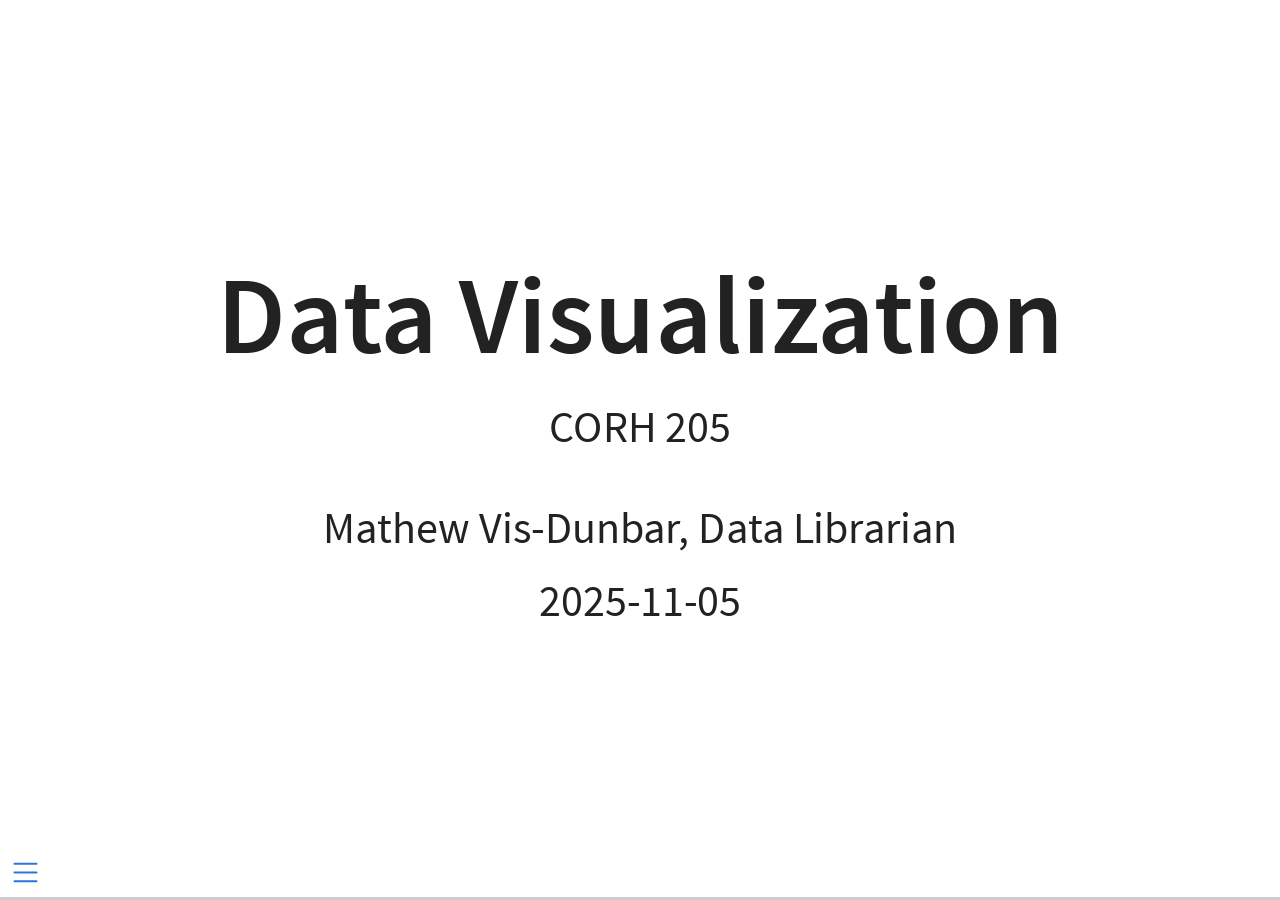
==== corh-205_presentation.html @ 44f5c947 "intial commit" ====
<!DOCTYPE html>
<html lang="en"><head>
<script src="corh-205_presentation_files/libs/clipboard/clipboard.min.js"></script>
<script src="corh-205_presentation_files/libs/quarto-html/tabby.min.js"></script>
<script src="corh-205_presentation_files/libs/quarto-html/popper.min.js"></script>
<script src="corh-205_presentation_files/libs/quarto-html/tippy.umd.min.js"></script>
<link href="corh-205_presentation_files/libs/quarto-html/tippy.css" rel="stylesheet">
<link href="corh-205_presentation_files/libs/quarto-html/light-border.css" rel="stylesheet">
<link href="corh-205_presentation_files/libs/quarto-html/quarto-html.min.css" rel="stylesheet" data-mode="light">
<link href="corh-205_presentation_files/libs/quarto-html/quarto-syntax-highlighting.css" rel="stylesheet" id="quarto-text-highlighting-styles"><meta charset="utf-8">
  <meta name="generator" content="quarto-1.3.353">

  <meta name="author" content="Mathew Vis-Dunbar, Data Librarian">
  <meta name="dcterms.date" content="2025-11-05">
  <title>Data Visualization</title>
  <meta name="apple-mobile-web-app-capable" content="yes">
  <meta name="apple-mobile-web-app-status-bar-style" content="black-translucent">
  <meta name="viewport" content="width=device-width, initial-scale=1.0, maximum-scale=1.0, user-scalable=no, minimal-ui">
  <link rel="stylesheet" href="corh-205_presentation_files/libs/revealjs/dist/reset.css">
  <link rel="stylesheet" href="corh-205_presentation_files/libs/revealjs/dist/reveal.css">
  <style>
    code{white-space: pre-wrap;}
    span.smallcaps{font-variant: small-caps;}
    div.columns{display: flex; gap: min(4vw, 1.5em);}
    div.column{flex: auto; overflow-x: auto;}
    div.hanging-indent{margin-left: 1.5em; text-indent: -1.5em;}
    ul.task-list{list-style: none;}
    ul.task-list li input[type="checkbox"] {
      width: 0.8em;
      margin: 0 0.8em 0.2em -1em; /* quarto-specific, see https://github.com/quarto-dev/quarto-cli/issues/4556 */ 
      vertical-align: middle;
    }
  </style>
  <link rel="stylesheet" href="corh-205_presentation_files/libs/revealjs/dist/theme/quarto.css">
  <link rel="stylesheet" href="styles.css">
  <link href="corh-205_presentation_files/libs/revealjs/plugin/quarto-line-highlight/line-highlight.css" rel="stylesheet">
  <link href="corh-205_presentation_files/libs/revealjs/plugin/reveal-menu/menu.css" rel="stylesheet">
  <link href="corh-205_presentation_files/libs/revealjs/plugin/reveal-menu/quarto-menu.css" rel="stylesheet">
  <link href="corh-205_presentation_files/libs/revealjs/plugin/quarto-support/footer.css" rel="stylesheet">
  <style type="text/css">

  .callout {
    margin-top: 1em;
    margin-bottom: 1em;  
    border-radius: .25rem;
  }

  .callout.callout-style-simple { 
    padding: 0em 0.5em;
    border-left: solid #acacac .3rem;
    border-right: solid 1px silver;
    border-top: solid 1px silver;
    border-bottom: solid 1px silver;
    display: flex;
  }

  .callout.callout-style-default {
    border-left: solid #acacac .3rem;
    border-right: solid 1px silver;
    border-top: solid 1px silver;
    border-bottom: solid 1px silver;
  }

  .callout .callout-body-container {
    flex-grow: 1;
  }

  .callout.callout-style-simple .callout-body {
    font-size: 1rem;
    font-weight: 400;
  }

  .callout.callout-style-default .callout-body {
    font-size: 0.9rem;
    font-weight: 400;
  }

  .callout.callout-titled.callout-style-simple .callout-body {
    margin-top: 0.2em;
  }

  .callout:not(.callout-titled) .callout-body {
      display: flex;
  }

  .callout:not(.no-icon).callout-titled.callout-style-simple .callout-content {
    padding-left: 1.6em;
  }

  .callout.callout-titled .callout-header {
    padding-top: 0.2em;
    margin-bottom: -0.2em;
  }

  .callout.callout-titled .callout-title  p {
    margin-top: 0.5em;
    margin-bottom: 0.5em;
  }
    
  .callout.callout-titled.callout-style-simple .callout-content  p {
    margin-top: 0;
  }

  .callout.callout-titled.callout-style-default .callout-content  p {
    margin-top: 0.7em;
  }

  .callout.callout-style-simple div.callout-title {
    border-bottom: none;
    font-size: .9rem;
    font-weight: 600;
    opacity: 75%;
  }

  .callout.callout-style-default  div.callout-title {
    border-bottom: none;
    font-weight: 600;
    opacity: 85%;
    font-size: 0.9rem;
    padding-left: 0.5em;
    padding-right: 0.5em;
  }

  .callout.callout-style-default div.callout-content {
    padding-left: 0.5em;
    padding-right: 0.5em;
  }

  .callout.callout-style-simple .callout-icon::before {
    height: 1rem;
    width: 1rem;
    display: inline-block;
    content: "";
    background-repeat: no-repeat;
    background-size: 1rem 1rem;
  }

  .callout.callout-style-default .callout-icon::before {
    height: 0.9rem;
    width: 0.9rem;
    display: inline-block;
    content: "";
    background-repeat: no-repeat;
    background-size: 0.9rem 0.9rem;
  }

  .callout-title {
    display: flex
  }
    
  .callout-icon::before {
    margin-top: 1rem;
    padding-right: .5rem;
  }

  .callout.no-icon::before {
    display: none !important;
  }

  .callout.callout-titled .callout-body > .callout-content > :last-child {
    margin-bottom: 0.5rem;
  }

  .callout.callout-titled .callout-icon::before {
    margin-top: .5rem;
    padding-right: .5rem;
  }

  .callout:not(.callout-titled) .callout-icon::before {
    margin-top: 1rem;
    padding-right: .5rem;
  }

  /* Callout Types */

  div.callout-note {
    border-left-color: #4582ec !important;
  }

  div.callout-note .callout-icon::before {
    background-image: url('[data-uri]');
  }

  div.callout-note.callout-style-default .callout-title {
    background-color: #dae6fb
  }

  div.callout-important {
    border-left-color: #d9534f !important;
  }

  div.callout-important .callout-icon::before {
    background-image: url('[data-uri]');
  }

  div.callout-important.callout-style-default .callout-title {
    background-color: #f7dddc
  }

  div.callout-warning {
    border-left-color: #f0ad4e !important;
  }

  div.callout-warning .callout-icon::before {
    background-image: url('[data-uri]');
  }

  div.callout-warning.callout-style-default .callout-title {
    background-color: #fcefdc
  }

  div.callout-tip {
    border-left-color: #02b875 !important;
  }

  div.callout-tip .callout-icon::before {
    background-image: url('[data-uri]');
  }

  div.callout-tip.callout-style-default .callout-title {
    background-color: #ccf1e3
  }

  div.callout-caution {
    border-left-color: #fd7e14 !important;
  }

  div.callout-caution .callout-icon::before {
    background-image: url('[data-uri]');
  }

  div.callout-caution.callout-style-default .callout-title {
    background-color: #ffe5d0
  }

  </style>
  <style type="text/css">
    .reveal div.sourceCode {
      margin: 0;
      overflow: auto;
    }
    .reveal div.hanging-indent {
      margin-left: 1em;
      text-indent: -1em;
    }
    .reveal .slide:not(.center) {
      height: 100%;
    }
    .reveal .slide.scrollable {
      overflow-y: auto;
    }
    .reveal .footnotes {
      height: 100%;
      overflow-y: auto;
    }
    .reveal .slide .absolute {
      position: absolute;
      display: block;
    }
    .reveal .footnotes ol {
      counter-reset: ol;
      list-style-type: none; 
      margin-left: 0;
    }
    .reveal .footnotes ol li:before {
      counter-increment: ol;
      content: counter(ol) ". "; 
    }
    .reveal .footnotes ol li > p:first-child {
      display: inline-block;
    }
    .reveal .slide ul,
    .reveal .slide ol {
      margin-bottom: 0.5em;
    }
    .reveal .slide ul li,
    .reveal .slide ol li {
      margin-top: 0.4em;
      margin-bottom: 0.2em;
    }
    .reveal .slide ul[role="tablist"] li {
      margin-bottom: 0;
    }
    .reveal .slide ul li > *:first-child,
    .reveal .slide ol li > *:first-child {
      margin-block-start: 0;
    }
    .reveal .slide ul li > *:last-child,
    .reveal .slide ol li > *:last-child {
      margin-block-end: 0;
    }
    .reveal .slide .columns:nth-child(3) {
      margin-block-start: 0.8em;
    }
    .reveal blockquote {
      box-shadow: none;
    }
    .reveal .tippy-content>* {
      margin-top: 0.2em;
      margin-bottom: 0.7em;
    }
    .reveal .tippy-content>*:last-child {
      margin-bottom: 0.2em;
    }
    .reveal .slide > img.stretch.quarto-figure-center,
    .reveal .slide > img.r-stretch.quarto-figure-center {
      display: block;
      margin-left: auto;
      margin-right: auto; 
    }
    .reveal .slide > img.stretch.quarto-figure-left,
    .reveal .slide > img.r-stretch.quarto-figure-left  {
      display: block;
      margin-left: 0;
      margin-right: auto; 
    }
    .reveal .slide > img.stretch.quarto-figure-right,
    .reveal .slide > img.r-stretch.quarto-figure-right  {
      display: block;
      margin-left: auto;
      margin-right: 0; 
    }
  </style>
  <script src="corh-205_presentation_files/libs/htmlwidgets-1.6.4/htmlwidgets.js"></script>
  <script src="corh-205_presentation_files/libs/jquery-3.6.0/jquery-3.6.0.min.js"></script>
  <link href="corh-205_presentation_files/libs/leaflet-1.3.1/leaflet.css" rel="stylesheet">
  <script src="corh-205_presentation_files/libs/leaflet-1.3.1/leaflet.js"></script>
  <link href="corh-205_presentation_files/libs/leafletfix-1.0.0/leafletfix.css" rel="stylesheet">
  <script src="corh-205_presentation_files/libs/proj4-2.6.2/proj4.min.js"></script>
  <script src="corh-205_presentation_files/libs/Proj4Leaflet-1.0.1/proj4leaflet.js"></script>
  <link href="corh-205_presentation_files/libs/rstudio_leaflet-1.3.1/rstudio_leaflet.css" rel="stylesheet">
  <script src="corh-205_presentation_files/libs/leaflet-binding-2.2.1/leaflet.js"></script>
  <script src="corh-205_presentation_files/libs/leaflet-providers-2.0.0/leaflet-providers_2.0.0.js"></script>
  <script src="corh-205_presentation_files/libs/leaflet-providers-plugin-2.2.1/leaflet-providers-plugin.js"></script>
  <link href="corh-205_presentation_files/libs/HomeButton-0.0.1/home-button.css" rel="stylesheet">
  <script src="corh-205_presentation_files/libs/HomeButton-0.0.1/home-button.js"></script>
  <script src="corh-205_presentation_files/libs/HomeButton-0.0.1/easy-button-src.min.js"></script>
  <script src="corh-205_presentation_files/libs/clipboard-0.0.1/setClipboardText.js"></script>
  <link href="corh-205_presentation_files/libs/mapviewCSS-0.0.1/mapview-popup.css" rel="stylesheet">
  <link href="corh-205_presentation_files/libs/mapviewCSS-0.0.1/mapview.css" rel="stylesheet">
</head>
<body class="quarto-light">
  <div class="reveal">
    <div class="slides">

<section id="title-slide" class="quarto-title-block center">
  <h1 class="title">Data Visualization</h1>
  <p class="subtitle">CORH 205</p>

<div class="quarto-title-authors">
<div class="quarto-title-author">
<div class="quarto-title-author-name">
Mathew Vis-Dunbar, Data Librarian 
</div>
</div>
</div>

  <p class="date">2025-11-05</p>
</section>
<section id="themes" class="slide level2">
<h2>Themes</h2>
<p>In no particular order…</p>
<ul>
<li>A language of data</li>
<li>A language of graphics</li>
<li>Good graphic design principles</li>
<li>The context of graphics</li>
</ul>
</section>
<section id="data-literacy-competencies" class="slide level2">
<h2><a href="https://www.statcan.gc.ca/en/wtc/data-literacy/compentencies">Data Literacy Competencies</a></h2>
<blockquote>
<p>The knowledge and skills you need to effectively work with data.</p>
</blockquote>
<p><cite>Statistics Canada. (2020-09-23). https://www.statcan.gc.ca/en/wtc/data-literacy/compentencies</cite></p>
</section>
<section id="what-makes-data-visualization-fun" class="title-slide slide level1 center">
<h1>What Makes Data Visualization Fun?</h1>

</section>

<section>
<section id="defining-data" class="title-slide slide level1 center">
<h1>Defining Data</h1>

</section>
<section id="what-is-are-research-data" class="slide level2">
<h2>What is (are) Research Data?</h2>
<blockquote>
<p>[R]esearch data represent any material derived from a source of potential information, both measurable and abstract, <strong>gathered for analysis</strong> or as part of developing findings or insights on a subject.</p>
</blockquote>
<p><cite>Unpublished RDM manuscript.</cite></p>
</section>
<section id="what-are-possible-sources-of-data" class="slide level2">
<h2>What are Possible Sources of Data?</h2>
<p>people, films, photographs, recordings, artifacts, specimens, music score sheets, art, an existing data set…</p>
</section></section>
<section>
<section id="classifying-data" class="title-slide slide level1 center">
<h1>Classifying Data</h1>

</section>
<section id="scales-math" class="slide level2">
<h2>Scales (Math)</h2>
<ul>
<li>Nominal (No Order)</li>
<li>Ordinal (Rank Odering)</li>
<li>Interval (Arbitrary Zero, Quantifiable Difference)</li>
<li>Ratio (Proportional)</li>
</ul>
<p><cite>Stevens, S. (1946). On the theory of scales of Measurement. Science. 103 (2684)</cite></p>
</section>
<section id="collection-method" class="slide level2">
<h2>Collection Method</h2>
<ul>
<li>Counted (Discrete, Observerd)</li>
<li>Measured (Continuous)</li>
<li>Set (Parameter, Categorical)</li>
<li>Reported (Survey, Nominal, Ordinal, Free Text)</li>
</ul>
<!-- ## Computational Representations -->
<!-- * Numeric (integers, rationals) -->
<!-- * Character (strings) -->
<!-- * Boolean (true, false)... -->
<!-- ## Attributes -->
<!-- * Dates -->
<!-- * Currencies -->
<!-- * Coordinates -->
<!-- * ... -->
</section></section>
<section>
<section id="visualizing-data" class="title-slide slide level1 center">
<h1>Visualizing Data</h1>

</section>
<section id="what-is-data-visualization" class="slide level2">
<h2>What is Data Visualization?</h2>
<div>
<ul>
<li class="fragment">The <strong>abstraction</strong> of data, using shapes, colour, and position. Also called easthetic attributes.</li>
<li class="fragment">These are displayed on a medium, and that medium in turn has context. This context is both audience and place specific.</li>
</ul>
</div>
</section></section>
<section>
<section id="mapping-shape-colour" class="title-slide slide level1 center">
<h1>Mapping Shape &amp; Colour</h1>

</section>
<section class="slide level2">


<img data-src="corh-205_presentation_files/figure-revealjs/unnamed-chunk-1-1.png" width="960" class="r-stretch"></section>
<section class="slide level2">


<img data-src="corh-205_presentation_files/figure-revealjs/unnamed-chunk-2-1.png" width="480" class="r-stretch"></section>
<section class="slide level2">


<img data-src="https://static01.nyt.com/images/2020/11/20/learning/2020electoralvotesmapLN/2020electoralvotesmapLN-superJumbo.png?quality=75&amp;auto=webp" class="r-stretch"><p><cite>Source: https://static01.nyt.com/images/2020/11/20/learning/2020electoralvotesmapLN/2020electoralvotesmapLN-superJumbo.png?quality=75&amp;auto=webp]</cite></p>
</section></section>
<section>
<section id="a-note-on-colour-scale" class="title-slide slide level1 center">
<h1>A Note on Colour &amp; Scale</h1>

</section>
<section class="slide level2">

<ul>
<li><strong>Nominal or Categorical, ie No Order</strong></li>
</ul>

<img data-src="corh-205_presentation_files/figure-revealjs/unnamed-chunk-4-1.png" width="960" class="r-stretch"></section>
<section class="slide level2">

<ul>
<li>Nominal or Categorical, ie No Order</li>
<li><strong>Ordinal – Discrete or Integer, ie Rank Odering</strong></li>
</ul>

<img data-src="corh-205_presentation_files/figure-revealjs/unnamed-chunk-5-1.png" width="960" class="r-stretch"></section>
<section class="slide level2">

<ul>
<li>Nominal aka Categorical, ie No Order</li>
<li>Ordinal – Discrete aka Integer, ie Rank Odering</li>
<li><strong>Interval – Discrete or Continuous, ie Arbitrary Zero &amp; Quantifiable Difference</strong></li>
</ul>

<img data-src="corh-205_presentation_files/figure-revealjs/unnamed-chunk-6-1.png" width="960" class="r-stretch"></section>
<section class="slide level2">

<ul>
<li>Nominal aka Categorical, ie No Order</li>
<li>Ordinal – Discrete aka Integer, ie Rank Odering</li>
<li>Interval – Discrete or Continuous, ie Arbitrary Zero &amp; Quantifiable Difference</li>
<li><strong>Ratio – Continuous, ie Proportional</strong></li>
</ul>

<img data-src="corh-205_presentation_files/figure-revealjs/unnamed-chunk-7-1.png" width="960" class="r-stretch"></section></section>
<section>
<section id="where-colour-can-have-a-significant-impact" class="title-slide slide level1 center">
<h1>Where Colour Can Have a Significant Impact</h1>

</section>
<section class="slide level2">

<ul>
<li><strong>Medium of Display</strong> - Journal, Poster, Digital Display, Black &amp; White vs Colour…</li>
</ul>
<div>
<ul>
<li class="fragment"><strong>Viewer Limitations</strong> - Colour Blindness</li>
<li class="fragment"><strong>Cultural Interpretation or Norms</strong> - Colour has meaning</li>
<li class="fragment"><strong>Interpretting the Data</strong> - Accurate mapping</li>
</ul>
</div>
</section>
<section class="slide level2">

<blockquote>
<p>We show statistically significant results demonstrating that our 2D visualizations are more accurate and efficient than 3D representations, <strong>and that a perceptually appropriate color map leads to fewer diagnostic mistakes than a rainbow color map.</strong></p>
</blockquote>
<p><cite>Borkin, M., Gajos, K., Peters, A., Mitsouras, D., Melchionna, S., Rybicki, F., … &amp; Pfister, H. (2011). Evaluation of artery visualizations for heart disease diagnosis. IEEE transactions on visualization and computer graphics, 17(12), 2479-2488.</cite></p>
</section>
<section class="slide level2">

<div class="cell">
<div class="cell-output-display">
<p><img data-src="corh-205_presentation_files/figure-revealjs/unnamed-chunk-8-1.png" width="960"></p>
</div>
<div class="cell-output cell-output-stdout">
<pre><code>1 2 3 4 5 6 7 8 9 10 11 12 13 14 15 16 17 18 19 20 21 22 23 24 25 26 27 28 29 30 31 32 33 34 35 36 37 38 39 40 41 42 43 44 45 46 47 48 49 50 51 52 53 54 55 56 57 58 59 60 61 62 63 64 65 66 67 68 69 70 71 72 73 74 75 76 77 78 79 80 81 82 83 84 85 86 87 88 89 90 91 92 93 94 95 96 97 98 99 100</code></pre>
</div>
<div class="cell-output-display">
<p><img data-src="corh-205_presentation_files/figure-revealjs/unnamed-chunk-8-2.png" width="960"></p>
</div>
</div>
</section>
<section class="slide level2">

<div class="columns">
<div class="column mona-lisa" style="width:40%;">
<div class="cell">
<div class="cell-output cell-output-stdout">
<pre><code>60 38 31 26 19 32 25 35 58 28 61 58 56 35 51 19 51 24 19 22 59 33 60 58 48 30 55 54 43 57 52 51 45 40 17 58 14 60 32 20 15 19 26 26 53 53 10 14 21 51 42 12 31 41 28 11 38 38 28 24 63 53 41 28 35 18 14 14 56 36 22 17 47 12 30 22 56 58 26 18 39 52 19 60 19 53 11 17 62 32 57 18 14 56 21 62 46 11 25 16 32 30 46 36 16 58 61 17 23 60 20 23 47 27 41 25 24 13 25 23 48 40 36 12 51 13 15 12 42 54 46 25 22 39 10 53 24 22 23 13 46 48 30 64 43 62 43 21 15 32 33 54 31 39 36 44 18 47 55 38 22 22 17 55 41 45 52 21 44 10 24 45 31 63 17 32 31 19 27 12 18 44 28 34 64 60 57 17 14 37 41 16 19 56 12 11 40 38 21 10 48 29 18 40 32 10 14 33 12 57 27 43 54 21 62 28 33 20 46 10 11 58 37 29 22 55 14 39 50 54 45 57 58 40 26 28 60 31 20 20 54 53 58 20 23 15 49 50 25 10 63 58 56 48 38 57 29 53 24 29 52 57 38 55 50 24 22 57 28 33</code></pre>
</div>
</div>
</div><div class="column" style="width:60%;">
<p>
<a href="https://commons.wikimedia.org/wiki/File:Mona_Lisa,_by_Leonardo_da_Vinci,_from_C2RMF_retouched.jpg#/media/File:Mona_Lisa,_by_Leonardo_da_Vinci,_from_C2RMF_retouched.jpg"><img src="https://upload.wikimedia.org/wikipedia/commons/e/ec/Mona_Lisa%2C_by_Leonardo_da_Vinci%2C_from_C2RMF_retouched.jpg" alt="See adjacent text." height="720" width="483"></a><br>By <a href="https://en.wikipedia.org/wiki/en:Leonardo_da_Vinci" class="extiw" title="w:en:Leonardo da Vinci"><span title="Italian Renaissance polymath (1452−1519)">Leonardo da Vinci</span></a> - Cropped and relevelled from <a href="//commons.wikimedia.org/wiki/File:Mona_Lisa,_by_Leonardo_da_Vinci,_from_C2RMF.jpg" title="File:Mona Lisa, by Leonardo da Vinci, from C2RMF.jpg">File:Mona Lisa, by Leonardo da Vinci, from C2RMF.jpg</a>. Originally C2RMF: <a rel="nofollow" class="external text" href="http://web.archive.org/web/20120524155855/http://www.technologies.c2rmf.fr/imaging/showcase">Galerie de tableaux en très haute définition</a>: <a rel="nofollow" class="external text" href="http://www.technologies.c2rmf.fr/iipimage/showcase/zoom/cop29">image page</a>, Public Domain, <a href="https://commons.wikimedia.org/w/index.php?curid=15442524">Link</a>
</p>
</div>
</div>
</section>
<section class="slide level2">


<img data-src="images/mona-lisa.png" class="r-stretch"></section></section>
<section>
<section id="why-do-we-visualize-data" class="title-slide slide level1 center">
<h1>Why do we Visualize Data?</h1>

</section>
<section class="slide level2">

<blockquote>
<p>Data visualization is the graphical display of abstract information for two purposes: sense-making (also called data analysis) and communication.</p>
</blockquote>
<p><cite>Stephen Few. <a href="https://www.interaction-design.org/literature/book/the-encyclopedia-of-human-computer-interaction-2nd-ed">Data Visualization for Human Perception</a></cite></p>
</section>
<section id="sense-making" class="slide level2">
<h2>Sense Making</h2>
<blockquote>
<p>The greatest value of a picture is when it forces us to notice what we never expected to see.</p>
</blockquote>
<p><cite>John W. Tukey (1977). “Exploratory Data Analysis”</cite></p>
</section>
<section class="slide level2">

<div class="cell">
<div class="cell-output-display">

<div class="leaflet html-widget html-fill-item" id="htmlwidget-00c10a44adf13a180dbd" style="width:960px;height:480px;"></div>
<script type="application/json" data-for="htmlwidget-00c10a44adf13a180dbd">{"x":{"options":{"minZoom":1,"maxZoom":52,"crs":{"crsClass":"L.CRS.EPSG3857","code":null,"proj4def":null,"projectedBounds":null,"options":{}},"preferCanvas":false,"bounceAtZoomLimits":false,"maxBounds":[[[-90,-370]],[[90,370]]]},"calls":[{"method":"addProviderTiles","args":["CartoDB.Positron","CartoDB.Positron","CartoDB.Positron",{"errorTileUrl":"","noWrap":false,"detectRetina":false,"pane":"tilePane"}]},{"method":"addProviderTiles","args":["CartoDB.DarkMatter","CartoDB.DarkMatter","CartoDB.DarkMatter",{"errorTileUrl":"","noWrap":false,"detectRetina":false,"pane":"tilePane"}]},{"method":"addProviderTiles","args":["OpenStreetMap","OpenStreetMap","OpenStreetMap",{"errorTileUrl":"","noWrap":false,"detectRetina":false,"pane":"tilePane"}]},{"method":"addProviderTiles","args":["Esri.WorldImagery","Esri.WorldImagery","Esri.WorldImagery",{"errorTileUrl":"","noWrap":false,"detectRetina":false,"pane":"tilePane"}]},{"method":"addProviderTiles","args":["OpenTopoMap","OpenTopoMap","OpenTopoMap",{"errorTileUrl":"","noWrap":false,"detectRetina":false,"pane":"tilePane"}]},{"method":"createMapPane","args":["point",440]},{"method":"addCircleMarkers","args":[[51.5134177058694,51.51336139328635,51.51331704242588,51.51326212311265,51.51320397016966,51.5131835455003,51.51335918022168,51.51332802895523,51.51332295131204,51.51342666634953,51.51338118268799,51.51346233590039,51.51321592197101,51.51316944204509,51.5131164683637,51.51323960507671,51.51316441449612,51.51317817756868,51.51311119141346,51.51305543099523,51.51344132616313,51.51359241425712,51.51340233176155,51.51337956630955,51.51341077496413,51.51364144615244,51.51369342040291,51.51374486899874,51.51367609357731,51.51358964367246,51.5136630697282,51.51350230617806,51.51358256166423,51.51354130959994,51.51329753720197,51.51329051901715,51.51301332688319,51.51296475313667,51.51289324444099,51.51296415205862,51.51302483316614,51.51302666924319,51.51283095558595,51.51288455445098,51.51252645501827,51.51246522570059,51.51242819517628,51.51241464368461,51.51250955300516,51.5123779629706,51.5124468777166,51.51249108380122,51.51237351721893,51.51233945927077,51.51236413696301,51.51231865268544,51.51254041267247,51.51264859362045,51.5126924037367,51.51295654272138,51.51276467207116,51.51278012872767,51.5127261756299,51.51268121470171,51.5129138875437,51.5130464107575,51.51307361337901,51.5130871587634,51.51312172351543,51.51318703152475,51.51321445851985,51.51324936047905,51.51327122327432,51.51329999878024,51.5131594952538,51.51301590029797,51.51292125669536,51.51289012082109,51.5128594907412,51.51283043416717,51.51278170683332,51.51272898883992,51.51286848344768,51.51272269588547,51.5126544110501,51.51271291730001,51.51261512658344,51.51249092088333,51.51244899457357,51.51246466665654,51.51241313604448,51.51235802176475,51.51227147830852,51.51235509717123,51.51199096396297,51.51208253249081,51.51203083697942,51.51196970849501,51.51188159608176,51.51204982230558,51.51225013845649,51.51216174162487,51.51221224279709,51.51257279346741,51.51257530652469,51.51267177731923,51.51272652095681,51.51279374563397,51.51284593534802,51.5128794651331,51.51293878099177,51.51276525574636,51.51284394279875,51.5125320027153,51.51219764768032,51.512214727212,51.51315355110611,51.51305599729545,51.51316542106748,51.51309781689232,51.5132380734678,51.5132931068438,51.51337922012062,51.51343059122247,51.51347464274946,51.51342158588429,51.51352809096043,51.51348137425772,51.51359396096378,51.51322690021808,51.51317978566973,51.51313202782922,51.51304779556035,51.51300597636714,51.5128824985023,51.51326975859302,51.51345851375332,51.51343129448746,51.51340204605787,51.51259297849211,51.51258461233835,51.51255452374098,51.51252077280402,51.51313719168814,51.51322809894673,51.51315238039488,51.51325758571993,51.51354410816428,51.51362610814957,51.51363710808862,51.51352405012843,51.51381949669369,51.5137237714445,51.51370371942883,51.51383085441583,51.51391540796019,51.51359664828941,51.51403207048212,51.51389120084513,51.5137575548997,51.51406476625691,51.51414612689785,51.5142009178652,51.51422996870133,51.51431863684679,51.51437705994487,51.5143572259474,51.51438201617922,51.51440168486069,51.51452154873007,51.5144974200422,51.51447241981977,51.51450423342632,51.51454580186282,51.51456121260685,51.51459385271702,51.51458112370206,51.51460554193526,51.51583448570543,51.51519477029088,51.51514890360394,51.51481826976542,51.51484347758569,51.51491368431452,51.51449551956075,51.51474324680265,51.51446702784636,51.51445305104512,51.514844669782,51.51438880637658,51.51439923604908,51.51433504808957,51.51422418730872,51.51422004306117,51.51414515463042,51.51410811348244,51.51435898528112,51.51432582129102,51.51454392870951,51.51456940331536,51.51458605195435,51.51461199546114,51.5145748865566,51.51450688568624,51.51427386751892,51.51429252285248,51.51405843495336,51.51414789811801,51.5139612829767,51.5140266753025,51.51407561861436,51.51409554351542,51.51413418993581,51.51403322915404,51.51399638820035,51.51395994805269,51.51394470340833,51.5138209365821,51.51399865776739,51.51379492752903,51.5137664444586,51.51372552494767,51.51369155886807,51.51367243631845,51.51360249795118,51.5134817429138,51.5134582068336,51.51342918791645,51.51340424747063,51.51335931502465,51.51337803487232,51.51385450487397,51.51387456408312,51.51356491639259,51.51361619997423,51.51374223665592,51.51391820769635,51.51377239075125,51.51350218921419,51.51371213768883,51.51364380185846,51.5137110657696,51.51406123157848,51.51474798628448,51.51479425799799,51.51452607455803,51.51470586991036,51.51231091080843,51.51199845336507,51.5118557126788],[-0.1379300625168675,-0.1378830385564951,-0.137852868841468,-0.1378119124532513,-0.1377667847658024,-0.1375368999211113,-0.1382004367363033,-0.1380449596875477,-0.1382761085223687,-0.1382234449424304,-0.1383369952583609,-0.1385626711807404,-0.1384255540766427,-0.138378403710682,-0.138337109794586,-0.1386454118816114,-0.1386978650948912,-0.1379242394372897,-0.1378648700244441,-0.1378114420625169,-0.1387618819507356,-0.1387987999719646,-0.1390446441469185,-0.1389697277571854,-0.1388633822080818,-0.1387524544925654,-0.1388081172063979,-0.1388559850834314,-0.1388868238912622,-0.139239317363135,-0.1393212319203962,-0.1393159545315475,-0.1396159163038302,-0.1397192695173161,-0.1400737700249268,-0.1390939767422617,-0.1396971515098832,-0.1393270422004054,-0.139317346560676,-0.1391867778857252,-0.1390358995417908,-0.1392090708429564,-0.1384269682272625,-0.1386240483299679,-0.1380956972389922,-0.1380345250407016,-0.1379835169175117,-0.1380648201825997,-0.1381937311082006,-0.1378176390924397,-0.1376558351728508,-0.1375842100995302,-0.1376502667892357,-0.1374496439113764,-0.1373759188542878,-0.1373271415694645,-0.136979853591122,-0.1371804296206874,-0.137052215213775,-0.1376952424881958,-0.1375329269133248,-0.1374189864075868,-0.137367644105141,-0.1373248589430142,-0.1375306792970592,-0.137561667879897,-0.1374659216031651,-0.137386027650991,-0.1373058639100657,-0.1370888802904171,-0.1369964661597054,-0.1368589255626439,-0.1367775900803925,-0.1367051717966664,-0.1364935000059236,-0.1363295678202167,-0.1364235128840861,-0.1365233125816593,-0.1365994232232855,-0.1366988624082406,-0.1368185674009547,-0.1369726794902424,-0.1363584807346121,-0.1366298664212257,-0.1365843796982057,-0.1364225213354902,-0.1363450594792433,-0.1364373821695857,-0.1363772144449927,-0.1361968442057595,-0.136141523443039,-0.1361016503627389,-0.1360301562640467,-0.1363097302027031,-0.1359403773175685,-0.1358577923811666,-0.1358000298988295,-0.1357167199888674,-0.135119158161977,-0.1351443718788895,-0.1353938378304993,-0.1354091548310276,-0.1354720661805704,-0.1357654329830141,-0.1358712557594635,-0.1359756256749407,-0.1360328609645931,-0.1361151163341758,-0.1361802078334623,-0.1360829663008356,-0.1361394097554944,-0.135328671328415,-0.135122053394763,-0.1346446658371178,-0.1345215025635461,-0.1349668508927398,-0.1350980921258463,-0.134393534010057,-0.1345052060696885,-0.1344367593055771,-0.1345935611371414,-0.1346404348307655,-0.1347086435696062,-0.1347561521923326,-0.1352443429482881,-0.1348972561451841,-0.1351578867007031,-0.1353441228276141,-0.1350633396096021,-0.1358009090257011,-0.1357615688499387,-0.1357401541373656,-0.1356448970248362,-0.1356016706093561,-0.1355013384804648,-0.1358320797672759,-0.1360487701934997,-0.1361395876130569,-0.1362277874943797,-0.1349992802577914,-0.1347929033516776,-0.1348960927998079,-0.1349999167354484,-0.1334828276844041,-0.1332651794217329,-0.1332961176039245,-0.1329334785408906,-0.1339980195919069,-0.13404186860326,-0.1341560839368282,-0.1340912261974498,-0.1342722655600634,-0.1342202381790371,-0.1347040359560879,-0.1347822907297995,-0.1350104391046559,-0.1349231650923862,-0.1348846558900142,-0.1342123338069058,-0.1341352089676455,-0.1343641423114776,-0.1344467197692408,-0.1344793657888499,-0.1346577718850263,-0.1343672434082303,-0.1341786343773836,-0.1341597614872199,-0.1340687020443529,-0.1340851246162831,-0.1338214130716161,-0.1339222740776068,-0.1338497598929466,-0.1337252563796545,-0.1337453198710616,-0.1336757171242599,-0.133563464723882,-0.1334665130086931,-0.1333928698326241,-0.134474118492023,-0.1352589842057083,-0.1353952981463419,-0.136022211489905,-0.1368040756742028,-0.1365833190964565,-0.1356529324073119,-0.1355779138549826,-0.1348596094130008,-0.1346895432466512,-0.1348182310863683,-0.1357035148443865,-0.1355613102930359,-0.1356486486723231,-0.1354151447987463,-0.1355763163457007,-0.1353566362452802,-0.1354753721497454,-0.1362260721129233,-0.1363280906791828,-0.1362221062431059,-0.1361174080876333,-0.1360302846070073,-0.1362664713371876,-0.1364213217387104,-0.1369345238294008,-0.1369307705490586,-0.1367991755937497,-0.1367795629782194,-0.1366958703415355,-0.136712157619842,-0.1361231984028453,-0.1359582764208191,-0.1358826201189408,-0.1357876744029644,-0.1358493671168597,-0.1360081807288939,-0.1360987323397042,-0.1361695660437224,-0.1354850223740419,-0.1353739997313597,-0.1355817891455525,-0.1356789844935746,-0.1358144362672713,-0.1359045587860785,-0.135992109203424,-0.13621682526215,-0.1365787056321339,-0.1366750425075043,-0.1367643066675287,-0.1368769316640004,-0.1369529075358824,-0.137230452303064,-0.1366505054643772,-0.1365026231831648,-0.1373665498589228,-0.1374218459053151,-0.137472214522456,-0.1383000744397093,-0.1373626233231037,-0.1379950779532986,-0.1381392170606258,-0.1382393025394983,-0.1382717751095724,-0.1380827564069518,-0.1379116415416031,-0.137707067954352,-0.1371076990513811,-0.1370645148874273,-0.1384735006097491,-0.138123117837499,-0.1377621067807641],[4.714285714285714,3.857142857142857,3,3,5.571428571428571,3.857142857142857,3.857142857142857,3.857142857142857,4.714285714285714,3.857142857142857,3.857142857142857,3,4.714285714285714,3,5.571428571428571,3,3,3,5.571428571428571,4.714285714285714,3.857142857142857,3,3.857142857142857,3.857142857142857,3.857142857142857,3,3,4.714285714285714,3,3,3,3,3.857142857142857,3.857142857142857,3,3,3,3,3.857142857142857,9,3.857142857142857,3,3,3,3,3,5.571428571428571,3,3,3,3,5.571428571428571,3,3,3,3,3,3.857142857142857,3,3,3,3.857142857142857,3,3,3.857142857142857,3.857142857142857,3,3.857142857142857,4.714285714285714,3,5.571428571428571,15,4.714285714285714,5.571428571428571,6.428571428571429,3.857142857142857,3,3.857142857142857,3,3,3,3,3,3,3,3,3,3,3,3,3,3.857142857142857,3,3,5.571428571428571,3.857142857142857,3,5.571428571428571,5.571428571428571,3,5.571428571428571,3,3,3.857142857142857,3,3.857142857142857,4.714285714285714,3,5.571428571428571,3,3,8.142857142857142,4.714285714285714,9,3,3,6.428571428571429,9,3.857142857142857,3,3,3.857142857142857,3,3.857142857142857,3.857142857142857,4.714285714285714,3,3.857142857142857,3.857142857142857,4.714285714285714,3,3.857142857142857,3,3,3,3,4.714285714285714,4.714285714285714,4.714285714285714,4.714285714285714,3,3.857142857142857,3,3,3,3.857142857142857,3,3,3,3.857142857142857,3.857142857142857,3,3,3,3,3,3,3,6.428571428571429,3,3,3.857142857142857,3.857142857142857,3,3,3,3,3.857142857142857,3.857142857142857,6.428571428571429,3,3,3,3,5.571428571428571,3,3.857142857142857,3,3,3,3,3,4.714285714285714,3,3,3.857142857142857,3,3,3,3,3,3.857142857142857,3,3,3.857142857142857,4.714285714285714,3.857142857142857,3,3,3,3,3,3.857142857142857,4.714285714285714,4.714285714285714,3,3,4.714285714285714,3,3,3,3,3.857142857142857,3.857142857142857,5.571428571428571,6.428571428571429,3.857142857142857,6.428571428571429,6.428571428571429,4.714285714285714,4.714285714285714,3,6.428571428571429,5.571428571428571,5.571428571428571,3,5.571428571428571,3,4.714285714285714,3.857142857142857,3,3.857142857142857,3,3,3.857142857142857,4.714285714285714,3,3,5.571428571428571,3.857142857142857,3.857142857142857,3,6.428571428571429,4.714285714285714,3.857142857142857,4.714285714285714,3.857142857142857,3,3,3],null,"chol_deaths",{"crs":{"crsClass":"L.CRS.EPSG3857","code":null,"proj4def":null,"projectedBounds":null,"options":{}},"pane":"point","stroke":true,"color":"#333333","weight":1,"opacity":0.9,"fill":true,"fillColor":"#6666FF","fillOpacity":0.6},null,null,["<div class='scrollableContainer'><table class=mapview-popup id='popup'><tr class='coord'><td><\/td><th><b>Feature ID&emsp;<\/b><\/th><td>1&emsp;<\/td><\/tr><tr><td>1<\/td><th>Id&emsp;<\/th><td>0&emsp;<\/td><\/tr><tr><td>2<\/td><th>Count&emsp;<\/th><td> 3&emsp;<\/td><\/tr><tr><td>3<\/td><th>geometry&emsp;<\/th><td>sfc_POINT&emsp;<\/td><\/tr><\/table><\/div>","<div class='scrollableContainer'><table class=mapview-popup id='popup'><tr class='coord'><td><\/td><th><b>Feature ID&emsp;<\/b><\/th><td>2&emsp;<\/td><\/tr><tr><td>1<\/td><th>Id&emsp;<\/th><td>0&emsp;<\/td><\/tr><tr><td>2<\/td><th>Count&emsp;<\/th><td> 2&emsp;<\/td><\/tr><tr><td>3<\/td><th>geometry&emsp;<\/th><td>sfc_POINT&emsp;<\/td><\/tr><\/table><\/div>","<div class='scrollableContainer'><table class=mapview-popup id='popup'><tr class='coord'><td><\/td><th><b>Feature ID&emsp;<\/b><\/th><td>3&emsp;<\/td><\/tr><tr><td>1<\/td><th>Id&emsp;<\/th><td>0&emsp;<\/td><\/tr><tr><td>2<\/td><th>Count&emsp;<\/th><td> 1&emsp;<\/td><\/tr><tr><td>3<\/td><th>geometry&emsp;<\/th><td>sfc_POINT&emsp;<\/td><\/tr><\/table><\/div>","<div class='scrollableContainer'><table class=mapview-popup id='popup'><tr class='coord'><td><\/td><th><b>Feature ID&emsp;<\/b><\/th><td>4&emsp;<\/td><\/tr><tr><td>1<\/td><th>Id&emsp;<\/th><td>0&emsp;<\/td><\/tr><tr><td>2<\/td><th>Count&emsp;<\/th><td> 1&emsp;<\/td><\/tr><tr><td>3<\/td><th>geometry&emsp;<\/th><td>sfc_POINT&emsp;<\/td><\/tr><\/table><\/div>","<div class='scrollableContainer'><table class=mapview-popup id='popup'><tr class='coord'><td><\/td><th><b>Feature ID&emsp;<\/b><\/th><td>5&emsp;<\/td><\/tr><tr><td>1<\/td><th>Id&emsp;<\/th><td>0&emsp;<\/td><\/tr><tr><td>2<\/td><th>Count&emsp;<\/th><td> 4&emsp;<\/td><\/tr><tr><td>3<\/td><th>geometry&emsp;<\/th><td>sfc_POINT&emsp;<\/td><\/tr><\/table><\/div>","<div class='scrollableContainer'><table class=mapview-popup id='popup'><tr class='coord'><td><\/td><th><b>Feature ID&emsp;<\/b><\/th><td>6&emsp;<\/td><\/tr><tr><td>1<\/td><th>Id&emsp;<\/th><td>0&emsp;<\/td><\/tr><tr><td>2<\/td><th>Count&emsp;<\/th><td> 2&emsp;<\/td><\/tr><tr><td>3<\/td><th>geometry&emsp;<\/th><td>sfc_POINT&emsp;<\/td><\/tr><\/table><\/div>","<div class='scrollableContainer'><table class=mapview-popup id='popup'><tr class='coord'><td><\/td><th><b>Feature ID&emsp;<\/b><\/th><td>7&emsp;<\/td><\/tr><tr><td>1<\/td><th>Id&emsp;<\/th><td>0&emsp;<\/td><\/tr><tr><td>2<\/td><th>Count&emsp;<\/th><td> 2&emsp;<\/td><\/tr><tr><td>3<\/td><th>geometry&emsp;<\/th><td>sfc_POINT&emsp;<\/td><\/tr><\/table><\/div>","<div class='scrollableContainer'><table class=mapview-popup id='popup'><tr class='coord'><td><\/td><th><b>Feature ID&emsp;<\/b><\/th><td>8&emsp;<\/td><\/tr><tr><td>1<\/td><th>Id&emsp;<\/th><td>0&emsp;<\/td><\/tr><tr><td>2<\/td><th>Count&emsp;<\/th><td> 2&emsp;<\/td><\/tr><tr><td>3<\/td><th>geometry&emsp;<\/th><td>sfc_POINT&emsp;<\/td><\/tr><\/table><\/div>","<div class='scrollableContainer'><table class=mapview-popup id='popup'><tr class='coord'><td><\/td><th><b>Feature ID&emsp;<\/b><\/th><td>9&emsp;<\/td><\/tr><tr><td>1<\/td><th>Id&emsp;<\/th><td>0&emsp;<\/td><\/tr><tr><td>2<\/td><th>Count&emsp;<\/th><td> 3&emsp;<\/td><\/tr><tr><td>3<\/td><th>geometry&emsp;<\/th><td>sfc_POINT&emsp;<\/td><\/tr><\/table><\/div>","<div class='scrollableContainer'><table class=mapview-popup id='popup'><tr class='coord'><td><\/td><th><b>Feature ID&emsp;<\/b><\/th><td>10&emsp;<\/td><\/tr><tr><td>1<\/td><th>Id&emsp;<\/th><td>0&emsp;<\/td><\/tr><tr><td>2<\/td><th>Count&emsp;<\/th><td> 2&emsp;<\/td><\/tr><tr><td>3<\/td><th>geometry&emsp;<\/th><td>sfc_POINT&emsp;<\/td><\/tr><\/table><\/div>","<div class='scrollableContainer'><table class=mapview-popup id='popup'><tr class='coord'><td><\/td><th><b>Feature ID&emsp;<\/b><\/th><td>11&emsp;<\/td><\/tr><tr><td>1<\/td><th>Id&emsp;<\/th><td>0&emsp;<\/td><\/tr><tr><td>2<\/td><th>Count&emsp;<\/th><td> 2&emsp;<\/td><\/tr><tr><td>3<\/td><th>geometry&emsp;<\/th><td>sfc_POINT&emsp;<\/td><\/tr><\/table><\/div>","<div class='scrollableContainer'><table class=mapview-popup id='popup'><tr class='coord'><td><\/td><th><b>Feature ID&emsp;<\/b><\/th><td>12&emsp;<\/td><\/tr><tr><td>1<\/td><th>Id&emsp;<\/th><td>0&emsp;<\/td><\/tr><tr><td>2<\/td><th>Count&emsp;<\/th><td> 1&emsp;<\/td><\/tr><tr><td>3<\/td><th>geometry&emsp;<\/th><td>sfc_POINT&emsp;<\/td><\/tr><\/table><\/div>","<div class='scrollableContainer'><table class=mapview-popup id='popup'><tr class='coord'><td><\/td><th><b>Feature ID&emsp;<\/b><\/th><td>13&emsp;<\/td><\/tr><tr><td>1<\/td><th>Id&emsp;<\/th><td>0&emsp;<\/td><\/tr><tr><td>2<\/td><th>Count&emsp;<\/th><td> 3&emsp;<\/td><\/tr><tr><td>3<\/td><th>geometry&emsp;<\/th><td>sfc_POINT&emsp;<\/td><\/tr><\/table><\/div>","<div class='scrollableContainer'><table class=mapview-popup id='popup'><tr class='coord'><td><\/td><th><b>Feature ID&emsp;<\/b><\/th><td>14&emsp;<\/td><\/tr><tr><td>1<\/td><th>Id&emsp;<\/th><td>0&emsp;<\/td><\/tr><tr><td>2<\/td><th>Count&emsp;<\/th><td> 1&emsp;<\/td><\/tr><tr><td>3<\/td><th>geometry&emsp;<\/th><td>sfc_POINT&emsp;<\/td><\/tr><\/table><\/div>","<div class='scrollableContainer'><table class=mapview-popup id='popup'><tr class='coord'><td><\/td><th><b>Feature ID&emsp;<\/b><\/th><td>15&emsp;<\/td><\/tr><tr><td>1<\/td><th>Id&emsp;<\/th><td>0&emsp;<\/td><\/tr><tr><td>2<\/td><th>Count&emsp;<\/th><td> 4&emsp;<\/td><\/tr><tr><td>3<\/td><th>geometry&emsp;<\/th><td>sfc_POINT&emsp;<\/td><\/tr><\/table><\/div>","<div class='scrollableContainer'><table class=mapview-popup id='popup'><tr class='coord'><td><\/td><th><b>Feature ID&emsp;<\/b><\/th><td>16&emsp;<\/td><\/tr><tr><td>1<\/td><th>Id&emsp;<\/th><td>0&emsp;<\/td><\/tr><tr><td>2<\/td><th>Count&emsp;<\/th><td> 1&emsp;<\/td><\/tr><tr><td>3<\/td><th>geometry&emsp;<\/th><td>sfc_POINT&emsp;<\/td><\/tr><\/table><\/div>","<div class='scrollableContainer'><table class=mapview-popup id='popup'><tr class='coord'><td><\/td><th><b>Feature ID&emsp;<\/b><\/th><td>17&emsp;<\/td><\/tr><tr><td>1<\/td><th>Id&emsp;<\/th><td>0&emsp;<\/td><\/tr><tr><td>2<\/td><th>Count&emsp;<\/th><td> 1&emsp;<\/td><\/tr><tr><td>3<\/td><th>geometry&emsp;<\/th><td>sfc_POINT&emsp;<\/td><\/tr><\/table><\/div>","<div class='scrollableContainer'><table class=mapview-popup id='popup'><tr class='coord'><td><\/td><th><b>Feature ID&emsp;<\/b><\/th><td>18&emsp;<\/td><\/tr><tr><td>1<\/td><th>Id&emsp;<\/th><td>0&emsp;<\/td><\/tr><tr><td>2<\/td><th>Count&emsp;<\/th><td> 1&emsp;<\/td><\/tr><tr><td>3<\/td><th>geometry&emsp;<\/th><td>sfc_POINT&emsp;<\/td><\/tr><\/table><\/div>","<div class='scrollableContainer'><table class=mapview-popup id='popup'><tr class='coord'><td><\/td><th><b>Feature ID&emsp;<\/b><\/th><td>19&emsp;<\/td><\/tr><tr><td>1<\/td><th>Id&emsp;<\/th><td>0&emsp;<\/td><\/tr><tr><td>2<\/td><th>Count&emsp;<\/th><td> 4&emsp;<\/td><\/tr><tr><td>3<\/td><th>geometry&emsp;<\/th><td>sfc_POINT&emsp;<\/td><\/tr><\/table><\/div>","<div class='scrollableContainer'><table class=mapview-popup id='popup'><tr class='coord'><td><\/td><th><b>Feature ID&emsp;<\/b><\/th><td>20&emsp;<\/td><\/tr><tr><td>1<\/td><th>Id&emsp;<\/th><td>0&emsp;<\/td><\/tr><tr><td>2<\/td><th>Count&emsp;<\/th><td> 3&emsp;<\/td><\/tr><tr><td>3<\/td><th>geometry&emsp;<\/th><td>sfc_POINT&emsp;<\/td><\/tr><\/table><\/div>","<div class='scrollableContainer'><table class=mapview-popup id='popup'><tr class='coord'><td><\/td><th><b>Feature ID&emsp;<\/b><\/th><td>21&emsp;<\/td><\/tr><tr><td>1<\/td><th>Id&emsp;<\/th><td>0&emsp;<\/td><\/tr><tr><td>2<\/td><th>Count&emsp;<\/th><td> 2&emsp;<\/td><\/tr><tr><td>3<\/td><th>geometry&emsp;<\/th><td>sfc_POINT&emsp;<\/td><\/tr><\/table><\/div>","<div class='scrollableContainer'><table class=mapview-popup id='popup'><tr class='coord'><td><\/td><th><b>Feature ID&emsp;<\/b><\/th><td>22&emsp;<\/td><\/tr><tr><td>1<\/td><th>Id&emsp;<\/th><td>0&emsp;<\/td><\/tr><tr><td>2<\/td><th>Count&emsp;<\/th><td> 1&emsp;<\/td><\/tr><tr><td>3<\/td><th>geometry&emsp;<\/th><td>sfc_POINT&emsp;<\/td><\/tr><\/table><\/div>","<div class='scrollableContainer'><table class=mapview-popup id='popup'><tr class='coord'><td><\/td><th><b>Feature ID&emsp;<\/b><\/th><td>23&emsp;<\/td><\/tr><tr><td>1<\/td><th>Id&emsp;<\/th><td>0&emsp;<\/td><\/tr><tr><td>2<\/td><th>Count&emsp;<\/th><td> 2&emsp;<\/td><\/tr><tr><td>3<\/td><th>geometry&emsp;<\/th><td>sfc_POINT&emsp;<\/td><\/tr><\/table><\/div>","<div class='scrollableContainer'><table class=mapview-popup id='popup'><tr class='coord'><td><\/td><th><b>Feature ID&emsp;<\/b><\/th><td>24&emsp;<\/td><\/tr><tr><td>1<\/td><th>Id&emsp;<\/th><td>0&emsp;<\/td><\/tr><tr><td>2<\/td><th>Count&emsp;<\/th><td> 2&emsp;<\/td><\/tr><tr><td>3<\/td><th>geometry&emsp;<\/th><td>sfc_POINT&emsp;<\/td><\/tr><\/table><\/div>","<div class='scrollableContainer'><table class=mapview-popup id='popup'><tr class='coord'><td><\/td><th><b>Feature ID&emsp;<\/b><\/th><td>25&emsp;<\/td><\/tr><tr><td>1<\/td><th>Id&emsp;<\/th><td>0&emsp;<\/td><\/tr><tr><td>2<\/td><th>Count&emsp;<\/th><td> 2&emsp;<\/td><\/tr><tr><td>3<\/td><th>geometry&emsp;<\/th><td>sfc_POINT&emsp;<\/td><\/tr><\/table><\/div>","<div class='scrollableContainer'><table class=mapview-popup id='popup'><tr class='coord'><td><\/td><th><b>Feature ID&emsp;<\/b><\/th><td>26&emsp;<\/td><\/tr><tr><td>1<\/td><th>Id&emsp;<\/th><td>0&emsp;<\/td><\/tr><tr><td>2<\/td><th>Count&emsp;<\/th><td> 1&emsp;<\/td><\/tr><tr><td>3<\/td><th>geometry&emsp;<\/th><td>sfc_POINT&emsp;<\/td><\/tr><\/table><\/div>","<div class='scrollableContainer'><table class=mapview-popup id='popup'><tr class='coord'><td><\/td><th><b>Feature ID&emsp;<\/b><\/th><td>27&emsp;<\/td><\/tr><tr><td>1<\/td><th>Id&emsp;<\/th><td>0&emsp;<\/td><\/tr><tr><td>2<\/td><th>Count&emsp;<\/th><td> 1&emsp;<\/td><\/tr><tr><td>3<\/td><th>geometry&emsp;<\/th><td>sfc_POINT&emsp;<\/td><\/tr><\/table><\/div>","<div class='scrollableContainer'><table class=mapview-popup id='popup'><tr class='coord'><td><\/td><th><b>Feature ID&emsp;<\/b><\/th><td>28&emsp;<\/td><\/tr><tr><td>1<\/td><th>Id&emsp;<\/th><td>0&emsp;<\/td><\/tr><tr><td>2<\/td><th>Count&emsp;<\/th><td> 3&emsp;<\/td><\/tr><tr><td>3<\/td><th>geometry&emsp;<\/th><td>sfc_POINT&emsp;<\/td><\/tr><\/table><\/div>","<div class='scrollableContainer'><table class=mapview-popup id='popup'><tr class='coord'><td><\/td><th><b>Feature ID&emsp;<\/b><\/th><td>29&emsp;<\/td><\/tr><tr><td>1<\/td><th>Id&emsp;<\/th><td>0&emsp;<\/td><\/tr><tr><td>2<\/td><th>Count&emsp;<\/th><td> 1&emsp;<\/td><\/tr><tr><td>3<\/td><th>geometry&emsp;<\/th><td>sfc_POINT&emsp;<\/td><\/tr><\/table><\/div>","<div class='scrollableContainer'><table class=mapview-popup id='popup'><tr class='coord'><td><\/td><th><b>Feature ID&emsp;<\/b><\/th><td>30&emsp;<\/td><\/tr><tr><td>1<\/td><th>Id&emsp;<\/th><td>0&emsp;<\/td><\/tr><tr><td>2<\/td><th>Count&emsp;<\/th><td> 1&emsp;<\/td><\/tr><tr><td>3<\/td><th>geometry&emsp;<\/th><td>sfc_POINT&emsp;<\/td><\/tr><\/table><\/div>","<div class='scrollableContainer'><table class=mapview-popup id='popup'><tr class='coord'><td><\/td><th><b>Feature ID&emsp;<\/b><\/th><td>31&emsp;<\/td><\/tr><tr><td>1<\/td><th>Id&emsp;<\/th><td>0&emsp;<\/td><\/tr><tr><td>2<\/td><th>Count&emsp;<\/th><td> 1&emsp;<\/td><\/tr><tr><td>3<\/td><th>geometry&emsp;<\/th><td>sfc_POINT&emsp;<\/td><\/tr><\/table><\/div>","<div class='scrollableContainer'><table class=mapview-popup id='popup'><tr class='coord'><td><\/td><th><b>Feature ID&emsp;<\/b><\/th><td>32&emsp;<\/td><\/tr><tr><td>1<\/td><th>Id&emsp;<\/th><td>0&emsp;<\/td><\/tr><tr><td>2<\/td><th>Count&emsp;<\/th><td> 1&emsp;<\/td><\/tr><tr><td>3<\/td><th>geometry&emsp;<\/th><td>sfc_POINT&emsp;<\/td><\/tr><\/table><\/div>","<div class='scrollableContainer'><table class=mapview-popup id='popup'><tr class='coord'><td><\/td><th><b>Feature ID&emsp;<\/b><\/th><td>33&emsp;<\/td><\/tr><tr><td>1<\/td><th>Id&emsp;<\/th><td>0&emsp;<\/td><\/tr><tr><td>2<\/td><th>Count&emsp;<\/th><td> 2&emsp;<\/td><\/tr><tr><td>3<\/td><th>geometry&emsp;<\/th><td>sfc_POINT&emsp;<\/td><\/tr><\/table><\/div>","<div class='scrollableContainer'><table class=mapview-popup id='popup'><tr class='coord'><td><\/td><th><b>Feature ID&emsp;<\/b><\/th><td>34&emsp;<\/td><\/tr><tr><td>1<\/td><th>Id&emsp;<\/th><td>0&emsp;<\/td><\/tr><tr><td>2<\/td><th>Count&emsp;<\/th><td> 2&emsp;<\/td><\/tr><tr><td>3<\/td><th>geometry&emsp;<\/th><td>sfc_POINT&emsp;<\/td><\/tr><\/table><\/div>","<div class='scrollableContainer'><table class=mapview-popup id='popup'><tr class='coord'><td><\/td><th><b>Feature ID&emsp;<\/b><\/th><td>35&emsp;<\/td><\/tr><tr><td>1<\/td><th>Id&emsp;<\/th><td>0&emsp;<\/td><\/tr><tr><td>2<\/td><th>Count&emsp;<\/th><td> 1&emsp;<\/td><\/tr><tr><td>3<\/td><th>geometry&emsp;<\/th><td>sfc_POINT&emsp;<\/td><\/tr><\/table><\/div>","<div class='scrollableContainer'><table class=mapview-popup id='popup'><tr class='coord'><td><\/td><th><b>Feature ID&emsp;<\/b><\/th><td>36&emsp;<\/td><\/tr><tr><td>1<\/td><th>Id&emsp;<\/th><td>0&emsp;<\/td><\/tr><tr><td>2<\/td><th>Count&emsp;<\/th><td> 1&emsp;<\/td><\/tr><tr><td>3<\/td><th>geometry&emsp;<\/th><td>sfc_POINT&emsp;<\/td><\/tr><\/table><\/div>","<div class='scrollableContainer'><table class=mapview-popup id='popup'><tr class='coord'><td><\/td><th><b>Feature ID&emsp;<\/b><\/th><td>37&emsp;<\/td><\/tr><tr><td>1<\/td><th>Id&emsp;<\/th><td>0&emsp;<\/td><\/tr><tr><td>2<\/td><th>Count&emsp;<\/th><td> 1&emsp;<\/td><\/tr><tr><td>3<\/td><th>geometry&emsp;<\/th><td>sfc_POINT&emsp;<\/td><\/tr><\/table><\/div>","<div class='scrollableContainer'><table class=mapview-popup id='popup'><tr class='coord'><td><\/td><th><b>Feature ID&emsp;<\/b><\/th><td>38&emsp;<\/td><\/tr><tr><td>1<\/td><th>Id&emsp;<\/th><td>0&emsp;<\/td><\/tr><tr><td>2<\/td><th>Count&emsp;<\/th><td> 1&emsp;<\/td><\/tr><tr><td>3<\/td><th>geometry&emsp;<\/th><td>sfc_POINT&emsp;<\/td><\/tr><\/table><\/div>","<div class='scrollableContainer'><table class=mapview-popup id='popup'><tr class='coord'><td><\/td><th><b>Feature ID&emsp;<\/b><\/th><td>39&emsp;<\/td><\/tr><tr><td>1<\/td><th>Id&emsp;<\/th><td>0&emsp;<\/td><\/tr><tr><td>2<\/td><th>Count&emsp;<\/th><td> 2&emsp;<\/td><\/tr><tr><td>3<\/td><th>geometry&emsp;<\/th><td>sfc_POINT&emsp;<\/td><\/tr><\/table><\/div>","<div class='scrollableContainer'><table class=mapview-popup id='popup'><tr class='coord'><td><\/td><th><b>Feature ID&emsp;<\/b><\/th><td>40&emsp;<\/td><\/tr><tr><td>1<\/td><th>Id&emsp;<\/th><td>0&emsp;<\/td><\/tr><tr><td>2<\/td><th>Count&emsp;<\/th><td> 8&emsp;<\/td><\/tr><tr><td>3<\/td><th>geometry&emsp;<\/th><td>sfc_POINT&emsp;<\/td><\/tr><\/table><\/div>","<div class='scrollableContainer'><table class=mapview-popup id='popup'><tr class='coord'><td><\/td><th><b>Feature ID&emsp;<\/b><\/th><td>41&emsp;<\/td><\/tr><tr><td>1<\/td><th>Id&emsp;<\/th><td>0&emsp;<\/td><\/tr><tr><td>2<\/td><th>Count&emsp;<\/th><td> 2&emsp;<\/td><\/tr><tr><td>3<\/td><th>geometry&emsp;<\/th><td>sfc_POINT&emsp;<\/td><\/tr><\/table><\/div>","<div class='scrollableContainer'><table class=mapview-popup id='popup'><tr class='coord'><td><\/td><th><b>Feature ID&emsp;<\/b><\/th><td>42&emsp;<\/td><\/tr><tr><td>1<\/td><th>Id&emsp;<\/th><td>0&emsp;<\/td><\/tr><tr><td>2<\/td><th>Count&emsp;<\/th><td> 1&emsp;<\/td><\/tr><tr><td>3<\/td><th>geometry&emsp;<\/th><td>sfc_POINT&emsp;<\/td><\/tr><\/table><\/div>","<div class='scrollableContainer'><table class=mapview-popup id='popup'><tr class='coord'><td><\/td><th><b>Feature ID&emsp;<\/b><\/th><td>43&emsp;<\/td><\/tr><tr><td>1<\/td><th>Id&emsp;<\/th><td>0&emsp;<\/td><\/tr><tr><td>2<\/td><th>Count&emsp;<\/th><td> 1&emsp;<\/td><\/tr><tr><td>3<\/td><th>geometry&emsp;<\/th><td>sfc_POINT&emsp;<\/td><\/tr><\/table><\/div>","<div class='scrollableContainer'><table class=mapview-popup id='popup'><tr class='coord'><td><\/td><th><b>Feature ID&emsp;<\/b><\/th><td>44&emsp;<\/td><\/tr><tr><td>1<\/td><th>Id&emsp;<\/th><td>0&emsp;<\/td><\/tr><tr><td>2<\/td><th>Count&emsp;<\/th><td> 1&emsp;<\/td><\/tr><tr><td>3<\/td><th>geometry&emsp;<\/th><td>sfc_POINT&emsp;<\/td><\/tr><\/table><\/div>","<div class='scrollableContainer'><table class=mapview-popup id='popup'><tr class='coord'><td><\/td><th><b>Feature ID&emsp;<\/b><\/th><td>45&emsp;<\/td><\/tr><tr><td>1<\/td><th>Id&emsp;<\/th><td>0&emsp;<\/td><\/tr><tr><td>2<\/td><th>Count&emsp;<\/th><td> 1&emsp;<\/td><\/tr><tr><td>3<\/td><th>geometry&emsp;<\/th><td>sfc_POINT&emsp;<\/td><\/tr><\/table><\/div>","<div class='scrollableContainer'><table class=mapview-popup id='popup'><tr class='coord'><td><\/td><th><b>Feature ID&emsp;<\/b><\/th><td>46&emsp;<\/td><\/tr><tr><td>1<\/td><th>Id&emsp;<\/th><td>0&emsp;<\/td><\/tr><tr><td>2<\/td><th>Count&emsp;<\/th><td> 1&emsp;<\/td><\/tr><tr><td>3<\/td><th>geometry&emsp;<\/th><td>sfc_POINT&emsp;<\/td><\/tr><\/table><\/div>","<div class='scrollableContainer'><table class=mapview-popup id='popup'><tr class='coord'><td><\/td><th><b>Feature ID&emsp;<\/b><\/th><td>47&emsp;<\/td><\/tr><tr><td>1<\/td><th>Id&emsp;<\/th><td>0&emsp;<\/td><\/tr><tr><td>2<\/td><th>Count&emsp;<\/th><td> 4&emsp;<\/td><\/tr><tr><td>3<\/td><th>geometry&emsp;<\/th><td>sfc_POINT&emsp;<\/td><\/tr><\/table><\/div>","<div class='scrollableContainer'><table class=mapview-popup id='popup'><tr class='coord'><td><\/td><th><b>Feature ID&emsp;<\/b><\/th><td>48&emsp;<\/td><\/tr><tr><td>1<\/td><th>Id&emsp;<\/th><td>0&emsp;<\/td><\/tr><tr><td>2<\/td><th>Count&emsp;<\/th><td> 1&emsp;<\/td><\/tr><tr><td>3<\/td><th>geometry&emsp;<\/th><td>sfc_POINT&emsp;<\/td><\/tr><\/table><\/div>","<div class='scrollableContainer'><table class=mapview-popup id='popup'><tr class='coord'><td><\/td><th><b>Feature ID&emsp;<\/b><\/th><td>49&emsp;<\/td><\/tr><tr><td>1<\/td><th>Id&emsp;<\/th><td>0&emsp;<\/td><\/tr><tr><td>2<\/td><th>Count&emsp;<\/th><td> 1&emsp;<\/td><\/tr><tr><td>3<\/td><th>geometry&emsp;<\/th><td>sfc_POINT&emsp;<\/td><\/tr><\/table><\/div>","<div class='scrollableContainer'><table class=mapview-popup id='popup'><tr class='coord'><td><\/td><th><b>Feature ID&emsp;<\/b><\/th><td>50&emsp;<\/td><\/tr><tr><td>1<\/td><th>Id&emsp;<\/th><td>0&emsp;<\/td><\/tr><tr><td>2<\/td><th>Count&emsp;<\/th><td> 1&emsp;<\/td><\/tr><tr><td>3<\/td><th>geometry&emsp;<\/th><td>sfc_POINT&emsp;<\/td><\/tr><\/table><\/div>","<div class='scrollableContainer'><table class=mapview-popup id='popup'><tr class='coord'><td><\/td><th><b>Feature ID&emsp;<\/b><\/th><td>51&emsp;<\/td><\/tr><tr><td>1<\/td><th>Id&emsp;<\/th><td>0&emsp;<\/td><\/tr><tr><td>2<\/td><th>Count&emsp;<\/th><td> 1&emsp;<\/td><\/tr><tr><td>3<\/td><th>geometry&emsp;<\/th><td>sfc_POINT&emsp;<\/td><\/tr><\/table><\/div>","<div class='scrollableContainer'><table class=mapview-popup id='popup'><tr class='coord'><td><\/td><th><b>Feature ID&emsp;<\/b><\/th><td>52&emsp;<\/td><\/tr><tr><td>1<\/td><th>Id&emsp;<\/th><td>0&emsp;<\/td><\/tr><tr><td>2<\/td><th>Count&emsp;<\/th><td> 4&emsp;<\/td><\/tr><tr><td>3<\/td><th>geometry&emsp;<\/th><td>sfc_POINT&emsp;<\/td><\/tr><\/table><\/div>","<div class='scrollableContainer'><table class=mapview-popup id='popup'><tr class='coord'><td><\/td><th><b>Feature ID&emsp;<\/b><\/th><td>53&emsp;<\/td><\/tr><tr><td>1<\/td><th>Id&emsp;<\/th><td>0&emsp;<\/td><\/tr><tr><td>2<\/td><th>Count&emsp;<\/th><td> 1&emsp;<\/td><\/tr><tr><td>3<\/td><th>geometry&emsp;<\/th><td>sfc_POINT&emsp;<\/td><\/tr><\/table><\/div>","<div class='scrollableContainer'><table class=mapview-popup id='popup'><tr class='coord'><td><\/td><th><b>Feature ID&emsp;<\/b><\/th><td>54&emsp;<\/td><\/tr><tr><td>1<\/td><th>Id&emsp;<\/th><td>0&emsp;<\/td><\/tr><tr><td>2<\/td><th>Count&emsp;<\/th><td> 1&emsp;<\/td><\/tr><tr><td>3<\/td><th>geometry&emsp;<\/th><td>sfc_POINT&emsp;<\/td><\/tr><\/table><\/div>","<div class='scrollableContainer'><table class=mapview-popup id='popup'><tr class='coord'><td><\/td><th><b>Feature ID&emsp;<\/b><\/th><td>55&emsp;<\/td><\/tr><tr><td>1<\/td><th>Id&emsp;<\/th><td>0&emsp;<\/td><\/tr><tr><td>2<\/td><th>Count&emsp;<\/th><td> 1&emsp;<\/td><\/tr><tr><td>3<\/td><th>geometry&emsp;<\/th><td>sfc_POINT&emsp;<\/td><\/tr><\/table><\/div>","<div class='scrollableContainer'><table class=mapview-popup id='popup'><tr class='coord'><td><\/td><th><b>Feature ID&emsp;<\/b><\/th><td>56&emsp;<\/td><\/tr><tr><td>1<\/td><th>Id&emsp;<\/th><td>0&emsp;<\/td><\/tr><tr><td>2<\/td><th>Count&emsp;<\/th><td> 1&emsp;<\/td><\/tr><tr><td>3<\/td><th>geometry&emsp;<\/th><td>sfc_POINT&emsp;<\/td><\/tr><\/table><\/div>","<div class='scrollableContainer'><table class=mapview-popup id='popup'><tr class='coord'><td><\/td><th><b>Feature ID&emsp;<\/b><\/th><td>57&emsp;<\/td><\/tr><tr><td>1<\/td><th>Id&emsp;<\/th><td>0&emsp;<\/td><\/tr><tr><td>2<\/td><th>Count&emsp;<\/th><td> 1&emsp;<\/td><\/tr><tr><td>3<\/td><th>geometry&emsp;<\/th><td>sfc_POINT&emsp;<\/td><\/tr><\/table><\/div>","<div class='scrollableContainer'><table class=mapview-popup id='popup'><tr class='coord'><td><\/td><th><b>Feature ID&emsp;<\/b><\/th><td>58&emsp;<\/td><\/tr><tr><td>1<\/td><th>Id&emsp;<\/th><td>0&emsp;<\/td><\/tr><tr><td>2<\/td><th>Count&emsp;<\/th><td> 2&emsp;<\/td><\/tr><tr><td>3<\/td><th>geometry&emsp;<\/th><td>sfc_POINT&emsp;<\/td><\/tr><\/table><\/div>","<div class='scrollableContainer'><table class=mapview-popup id='popup'><tr class='coord'><td><\/td><th><b>Feature ID&emsp;<\/b><\/th><td>59&emsp;<\/td><\/tr><tr><td>1<\/td><th>Id&emsp;<\/th><td>0&emsp;<\/td><\/tr><tr><td>2<\/td><th>Count&emsp;<\/th><td> 1&emsp;<\/td><\/tr><tr><td>3<\/td><th>geometry&emsp;<\/th><td>sfc_POINT&emsp;<\/td><\/tr><\/table><\/div>","<div class='scrollableContainer'><table class=mapview-popup id='popup'><tr class='coord'><td><\/td><th><b>Feature ID&emsp;<\/b><\/th><td>60&emsp;<\/td><\/tr><tr><td>1<\/td><th>Id&emsp;<\/th><td>0&emsp;<\/td><\/tr><tr><td>2<\/td><th>Count&emsp;<\/th><td> 1&emsp;<\/td><\/tr><tr><td>3<\/td><th>geometry&emsp;<\/th><td>sfc_POINT&emsp;<\/td><\/tr><\/table><\/div>","<div class='scrollableContainer'><table class=mapview-popup id='popup'><tr class='coord'><td><\/td><th><b>Feature ID&emsp;<\/b><\/th><td>61&emsp;<\/td><\/tr><tr><td>1<\/td><th>Id&emsp;<\/th><td>0&emsp;<\/td><\/tr><tr><td>2<\/td><th>Count&emsp;<\/th><td> 1&emsp;<\/td><\/tr><tr><td>3<\/td><th>geometry&emsp;<\/th><td>sfc_POINT&emsp;<\/td><\/tr><\/table><\/div>","<div class='scrollableContainer'><table class=mapview-popup id='popup'><tr class='coord'><td><\/td><th><b>Feature ID&emsp;<\/b><\/th><td>62&emsp;<\/td><\/tr><tr><td>1<\/td><th>Id&emsp;<\/th><td>0&emsp;<\/td><\/tr><tr><td>2<\/td><th>Count&emsp;<\/th><td> 2&emsp;<\/td><\/tr><tr><td>3<\/td><th>geometry&emsp;<\/th><td>sfc_POINT&emsp;<\/td><\/tr><\/table><\/div>","<div class='scrollableContainer'><table class=mapview-popup id='popup'><tr class='coord'><td><\/td><th><b>Feature ID&emsp;<\/b><\/th><td>63&emsp;<\/td><\/tr><tr><td>1<\/td><th>Id&emsp;<\/th><td>0&emsp;<\/td><\/tr><tr><td>2<\/td><th>Count&emsp;<\/th><td> 1&emsp;<\/td><\/tr><tr><td>3<\/td><th>geometry&emsp;<\/th><td>sfc_POINT&emsp;<\/td><\/tr><\/table><\/div>","<div class='scrollableContainer'><table class=mapview-popup id='popup'><tr class='coord'><td><\/td><th><b>Feature ID&emsp;<\/b><\/th><td>64&emsp;<\/td><\/tr><tr><td>1<\/td><th>Id&emsp;<\/th><td>0&emsp;<\/td><\/tr><tr><td>2<\/td><th>Count&emsp;<\/th><td> 1&emsp;<\/td><\/tr><tr><td>3<\/td><th>geometry&emsp;<\/th><td>sfc_POINT&emsp;<\/td><\/tr><\/table><\/div>","<div class='scrollableContainer'><table class=mapview-popup id='popup'><tr class='coord'><td><\/td><th><b>Feature ID&emsp;<\/b><\/th><td>65&emsp;<\/td><\/tr><tr><td>1<\/td><th>Id&emsp;<\/th><td>0&emsp;<\/td><\/tr><tr><td>2<\/td><th>Count&emsp;<\/th><td> 2&emsp;<\/td><\/tr><tr><td>3<\/td><th>geometry&emsp;<\/th><td>sfc_POINT&emsp;<\/td><\/tr><\/table><\/div>","<div class='scrollableContainer'><table class=mapview-popup id='popup'><tr class='coord'><td><\/td><th><b>Feature ID&emsp;<\/b><\/th><td>66&emsp;<\/td><\/tr><tr><td>1<\/td><th>Id&emsp;<\/th><td>0&emsp;<\/td><\/tr><tr><td>2<\/td><th>Count&emsp;<\/th><td> 2&emsp;<\/td><\/tr><tr><td>3<\/td><th>geometry&emsp;<\/th><td>sfc_POINT&emsp;<\/td><\/tr><\/table><\/div>","<div class='scrollableContainer'><table class=mapview-popup id='popup'><tr class='coord'><td><\/td><th><b>Feature ID&emsp;<\/b><\/th><td>67&emsp;<\/td><\/tr><tr><td>1<\/td><th>Id&emsp;<\/th><td>0&emsp;<\/td><\/tr><tr><td>2<\/td><th>Count&emsp;<\/th><td> 1&emsp;<\/td><\/tr><tr><td>3<\/td><th>geometry&emsp;<\/th><td>sfc_POINT&emsp;<\/td><\/tr><\/table><\/div>","<div class='scrollableContainer'><table class=mapview-popup id='popup'><tr class='coord'><td><\/td><th><b>Feature ID&emsp;<\/b><\/th><td>68&emsp;<\/td><\/tr><tr><td>1<\/td><th>Id&emsp;<\/th><td>0&emsp;<\/td><\/tr><tr><td>2<\/td><th>Count&emsp;<\/th><td> 2&emsp;<\/td><\/tr><tr><td>3<\/td><th>geometry&emsp;<\/th><td>sfc_POINT&emsp;<\/td><\/tr><\/table><\/div>","<div class='scrollableContainer'><table class=mapview-popup id='popup'><tr class='coord'><td><\/td><th><b>Feature ID&emsp;<\/b><\/th><td>69&emsp;<\/td><\/tr><tr><td>1<\/td><th>Id&emsp;<\/th><td>0&emsp;<\/td><\/tr><tr><td>2<\/td><th>Count&emsp;<\/th><td> 3&emsp;<\/td><\/tr><tr><td>3<\/td><th>geometry&emsp;<\/th><td>sfc_POINT&emsp;<\/td><\/tr><\/table><\/div>","<div class='scrollableContainer'><table class=mapview-popup id='popup'><tr class='coord'><td><\/td><th><b>Feature ID&emsp;<\/b><\/th><td>70&emsp;<\/td><\/tr><tr><td>1<\/td><th>Id&emsp;<\/th><td>0&emsp;<\/td><\/tr><tr><td>2<\/td><th>Count&emsp;<\/th><td> 1&emsp;<\/td><\/tr><tr><td>3<\/td><th>geometry&emsp;<\/th><td>sfc_POINT&emsp;<\/td><\/tr><\/table><\/div>","<div class='scrollableContainer'><table class=mapview-popup id='popup'><tr class='coord'><td><\/td><th><b>Feature ID&emsp;<\/b><\/th><td>71&emsp;<\/td><\/tr><tr><td>1<\/td><th>Id&emsp;<\/th><td>0&emsp;<\/td><\/tr><tr><td>2<\/td><th>Count&emsp;<\/th><td> 4&emsp;<\/td><\/tr><tr><td>3<\/td><th>geometry&emsp;<\/th><td>sfc_POINT&emsp;<\/td><\/tr><\/table><\/div>","<div class='scrollableContainer'><table class=mapview-popup id='popup'><tr class='coord'><td><\/td><th><b>Feature ID&emsp;<\/b><\/th><td>72&emsp;<\/td><\/tr><tr><td>1<\/td><th>Id&emsp;<\/th><td>0&emsp;<\/td><\/tr><tr><td>2<\/td><th>Count&emsp;<\/th><td>15&emsp;<\/td><\/tr><tr><td>3<\/td><th>geometry&emsp;<\/th><td>sfc_POINT&emsp;<\/td><\/tr><\/table><\/div>","<div class='scrollableContainer'><table class=mapview-popup id='popup'><tr class='coord'><td><\/td><th><b>Feature ID&emsp;<\/b><\/th><td>73&emsp;<\/td><\/tr><tr><td>1<\/td><th>Id&emsp;<\/th><td>0&emsp;<\/td><\/tr><tr><td>2<\/td><th>Count&emsp;<\/th><td> 3&emsp;<\/td><\/tr><tr><td>3<\/td><th>geometry&emsp;<\/th><td>sfc_POINT&emsp;<\/td><\/tr><\/table><\/div>","<div class='scrollableContainer'><table class=mapview-popup id='popup'><tr class='coord'><td><\/td><th><b>Feature ID&emsp;<\/b><\/th><td>74&emsp;<\/td><\/tr><tr><td>1<\/td><th>Id&emsp;<\/th><td>0&emsp;<\/td><\/tr><tr><td>2<\/td><th>Count&emsp;<\/th><td> 4&emsp;<\/td><\/tr><tr><td>3<\/td><th>geometry&emsp;<\/th><td>sfc_POINT&emsp;<\/td><\/tr><\/table><\/div>","<div class='scrollableContainer'><table class=mapview-popup id='popup'><tr class='coord'><td><\/td><th><b>Feature ID&emsp;<\/b><\/th><td>75&emsp;<\/td><\/tr><tr><td>1<\/td><th>Id&emsp;<\/th><td>0&emsp;<\/td><\/tr><tr><td>2<\/td><th>Count&emsp;<\/th><td> 5&emsp;<\/td><\/tr><tr><td>3<\/td><th>geometry&emsp;<\/th><td>sfc_POINT&emsp;<\/td><\/tr><\/table><\/div>","<div class='scrollableContainer'><table class=mapview-popup id='popup'><tr class='coord'><td><\/td><th><b>Feature ID&emsp;<\/b><\/th><td>76&emsp;<\/td><\/tr><tr><td>1<\/td><th>Id&emsp;<\/th><td>0&emsp;<\/td><\/tr><tr><td>2<\/td><th>Count&emsp;<\/th><td> 2&emsp;<\/td><\/tr><tr><td>3<\/td><th>geometry&emsp;<\/th><td>sfc_POINT&emsp;<\/td><\/tr><\/table><\/div>","<div class='scrollableContainer'><table class=mapview-popup id='popup'><tr class='coord'><td><\/td><th><b>Feature ID&emsp;<\/b><\/th><td>77&emsp;<\/td><\/tr><tr><td>1<\/td><th>Id&emsp;<\/th><td>0&emsp;<\/td><\/tr><tr><td>2<\/td><th>Count&emsp;<\/th><td> 1&emsp;<\/td><\/tr><tr><td>3<\/td><th>geometry&emsp;<\/th><td>sfc_POINT&emsp;<\/td><\/tr><\/table><\/div>","<div class='scrollableContainer'><table class=mapview-popup id='popup'><tr class='coord'><td><\/td><th><b>Feature ID&emsp;<\/b><\/th><td>78&emsp;<\/td><\/tr><tr><td>1<\/td><th>Id&emsp;<\/th><td>0&emsp;<\/td><\/tr><tr><td>2<\/td><th>Count&emsp;<\/th><td> 2&emsp;<\/td><\/tr><tr><td>3<\/td><th>geometry&emsp;<\/th><td>sfc_POINT&emsp;<\/td><\/tr><\/table><\/div>","<div class='scrollableContainer'><table class=mapview-popup id='popup'><tr class='coord'><td><\/td><th><b>Feature ID&emsp;<\/b><\/th><td>79&emsp;<\/td><\/tr><tr><td>1<\/td><th>Id&emsp;<\/th><td>0&emsp;<\/td><\/tr><tr><td>2<\/td><th>Count&emsp;<\/th><td> 1&emsp;<\/td><\/tr><tr><td>3<\/td><th>geometry&emsp;<\/th><td>sfc_POINT&emsp;<\/td><\/tr><\/table><\/div>","<div class='scrollableContainer'><table class=mapview-popup id='popup'><tr class='coord'><td><\/td><th><b>Feature ID&emsp;<\/b><\/th><td>80&emsp;<\/td><\/tr><tr><td>1<\/td><th>Id&emsp;<\/th><td>0&emsp;<\/td><\/tr><tr><td>2<\/td><th>Count&emsp;<\/th><td> 1&emsp;<\/td><\/tr><tr><td>3<\/td><th>geometry&emsp;<\/th><td>sfc_POINT&emsp;<\/td><\/tr><\/table><\/div>","<div class='scrollableContainer'><table class=mapview-popup id='popup'><tr class='coord'><td><\/td><th><b>Feature ID&emsp;<\/b><\/th><td>81&emsp;<\/td><\/tr><tr><td>1<\/td><th>Id&emsp;<\/th><td>0&emsp;<\/td><\/tr><tr><td>2<\/td><th>Count&emsp;<\/th><td> 1&emsp;<\/td><\/tr><tr><td>3<\/td><th>geometry&emsp;<\/th><td>sfc_POINT&emsp;<\/td><\/tr><\/table><\/div>","<div class='scrollableContainer'><table class=mapview-popup id='popup'><tr class='coord'><td><\/td><th><b>Feature ID&emsp;<\/b><\/th><td>82&emsp;<\/td><\/tr><tr><td>1<\/td><th>Id&emsp;<\/th><td>0&emsp;<\/td><\/tr><tr><td>2<\/td><th>Count&emsp;<\/th><td> 1&emsp;<\/td><\/tr><tr><td>3<\/td><th>geometry&emsp;<\/th><td>sfc_POINT&emsp;<\/td><\/tr><\/table><\/div>","<div class='scrollableContainer'><table class=mapview-popup id='popup'><tr class='coord'><td><\/td><th><b>Feature ID&emsp;<\/b><\/th><td>83&emsp;<\/td><\/tr><tr><td>1<\/td><th>Id&emsp;<\/th><td>0&emsp;<\/td><\/tr><tr><td>2<\/td><th>Count&emsp;<\/th><td> 1&emsp;<\/td><\/tr><tr><td>3<\/td><th>geometry&emsp;<\/th><td>sfc_POINT&emsp;<\/td><\/tr><\/table><\/div>","<div class='scrollableContainer'><table class=mapview-popup id='popup'><tr class='coord'><td><\/td><th><b>Feature ID&emsp;<\/b><\/th><td>84&emsp;<\/td><\/tr><tr><td>1<\/td><th>Id&emsp;<\/th><td>0&emsp;<\/td><\/tr><tr><td>2<\/td><th>Count&emsp;<\/th><td> 1&emsp;<\/td><\/tr><tr><td>3<\/td><th>geometry&emsp;<\/th><td>sfc_POINT&emsp;<\/td><\/tr><\/table><\/div>","<div class='scrollableContainer'><table class=mapview-popup id='popup'><tr class='coord'><td><\/td><th><b>Feature ID&emsp;<\/b><\/th><td>85&emsp;<\/td><\/tr><tr><td>1<\/td><th>Id&emsp;<\/th><td>0&emsp;<\/td><\/tr><tr><td>2<\/td><th>Count&emsp;<\/th><td> 1&emsp;<\/td><\/tr><tr><td>3<\/td><th>geometry&emsp;<\/th><td>sfc_POINT&emsp;<\/td><\/tr><\/table><\/div>","<div class='scrollableContainer'><table class=mapview-popup id='popup'><tr class='coord'><td><\/td><th><b>Feature ID&emsp;<\/b><\/th><td>86&emsp;<\/td><\/tr><tr><td>1<\/td><th>Id&emsp;<\/th><td>0&emsp;<\/td><\/tr><tr><td>2<\/td><th>Count&emsp;<\/th><td> 1&emsp;<\/td><\/tr><tr><td>3<\/td><th>geometry&emsp;<\/th><td>sfc_POINT&emsp;<\/td><\/tr><\/table><\/div>","<div class='scrollableContainer'><table class=mapview-popup id='popup'><tr class='coord'><td><\/td><th><b>Feature ID&emsp;<\/b><\/th><td>87&emsp;<\/td><\/tr><tr><td>1<\/td><th>Id&emsp;<\/th><td>0&emsp;<\/td><\/tr><tr><td>2<\/td><th>Count&emsp;<\/th><td> 1&emsp;<\/td><\/tr><tr><td>3<\/td><th>geometry&emsp;<\/th><td>sfc_POINT&emsp;<\/td><\/tr><\/table><\/div>","<div class='scrollableContainer'><table class=mapview-popup id='popup'><tr class='coord'><td><\/td><th><b>Feature ID&emsp;<\/b><\/th><td>88&emsp;<\/td><\/tr><tr><td>1<\/td><th>Id&emsp;<\/th><td>0&emsp;<\/td><\/tr><tr><td>2<\/td><th>Count&emsp;<\/th><td> 1&emsp;<\/td><\/tr><tr><td>3<\/td><th>geometry&emsp;<\/th><td>sfc_POINT&emsp;<\/td><\/tr><\/table><\/div>","<div class='scrollableContainer'><table class=mapview-popup id='popup'><tr class='coord'><td><\/td><th><b>Feature ID&emsp;<\/b><\/th><td>89&emsp;<\/td><\/tr><tr><td>1<\/td><th>Id&emsp;<\/th><td>0&emsp;<\/td><\/tr><tr><td>2<\/td><th>Count&emsp;<\/th><td> 1&emsp;<\/td><\/tr><tr><td>3<\/td><th>geometry&emsp;<\/th><td>sfc_POINT&emsp;<\/td><\/tr><\/table><\/div>","<div class='scrollableContainer'><table class=mapview-popup id='popup'><tr class='coord'><td><\/td><th><b>Feature ID&emsp;<\/b><\/th><td>90&emsp;<\/td><\/tr><tr><td>1<\/td><th>Id&emsp;<\/th><td>0&emsp;<\/td><\/tr><tr><td>2<\/td><th>Count&emsp;<\/th><td> 1&emsp;<\/td><\/tr><tr><td>3<\/td><th>geometry&emsp;<\/th><td>sfc_POINT&emsp;<\/td><\/tr><\/table><\/div>","<div class='scrollableContainer'><table class=mapview-popup id='popup'><tr class='coord'><td><\/td><th><b>Feature ID&emsp;<\/b><\/th><td>91&emsp;<\/td><\/tr><tr><td>1<\/td><th>Id&emsp;<\/th><td>0&emsp;<\/td><\/tr><tr><td>2<\/td><th>Count&emsp;<\/th><td> 1&emsp;<\/td><\/tr><tr><td>3<\/td><th>geometry&emsp;<\/th><td>sfc_POINT&emsp;<\/td><\/tr><\/table><\/div>","<div class='scrollableContainer'><table class=mapview-popup id='popup'><tr class='coord'><td><\/td><th><b>Feature ID&emsp;<\/b><\/th><td>92&emsp;<\/td><\/tr><tr><td>1<\/td><th>Id&emsp;<\/th><td>0&emsp;<\/td><\/tr><tr><td>2<\/td><th>Count&emsp;<\/th><td> 2&emsp;<\/td><\/tr><tr><td>3<\/td><th>geometry&emsp;<\/th><td>sfc_POINT&emsp;<\/td><\/tr><\/table><\/div>","<div class='scrollableContainer'><table class=mapview-popup id='popup'><tr class='coord'><td><\/td><th><b>Feature ID&emsp;<\/b><\/th><td>93&emsp;<\/td><\/tr><tr><td>1<\/td><th>Id&emsp;<\/th><td>0&emsp;<\/td><\/tr><tr><td>2<\/td><th>Count&emsp;<\/th><td> 1&emsp;<\/td><\/tr><tr><td>3<\/td><th>geometry&emsp;<\/th><td>sfc_POINT&emsp;<\/td><\/tr><\/table><\/div>","<div class='scrollableContainer'><table class=mapview-popup id='popup'><tr class='coord'><td><\/td><th><b>Feature ID&emsp;<\/b><\/th><td>94&emsp;<\/td><\/tr><tr><td>1<\/td><th>Id&emsp;<\/th><td>0&emsp;<\/td><\/tr><tr><td>2<\/td><th>Count&emsp;<\/th><td> 1&emsp;<\/td><\/tr><tr><td>3<\/td><th>geometry&emsp;<\/th><td>sfc_POINT&emsp;<\/td><\/tr><\/table><\/div>","<div class='scrollableContainer'><table class=mapview-popup id='popup'><tr class='coord'><td><\/td><th><b>Feature ID&emsp;<\/b><\/th><td>95&emsp;<\/td><\/tr><tr><td>1<\/td><th>Id&emsp;<\/th><td>0&emsp;<\/td><\/tr><tr><td>2<\/td><th>Count&emsp;<\/th><td> 4&emsp;<\/td><\/tr><tr><td>3<\/td><th>geometry&emsp;<\/th><td>sfc_POINT&emsp;<\/td><\/tr><\/table><\/div>","<div class='scrollableContainer'><table class=mapview-popup id='popup'><tr class='coord'><td><\/td><th><b>Feature ID&emsp;<\/b><\/th><td>96&emsp;<\/td><\/tr><tr><td>1<\/td><th>Id&emsp;<\/th><td>0&emsp;<\/td><\/tr><tr><td>2<\/td><th>Count&emsp;<\/th><td> 2&emsp;<\/td><\/tr><tr><td>3<\/td><th>geometry&emsp;<\/th><td>sfc_POINT&emsp;<\/td><\/tr><\/table><\/div>","<div class='scrollableContainer'><table class=mapview-popup id='popup'><tr class='coord'><td><\/td><th><b>Feature ID&emsp;<\/b><\/th><td>97&emsp;<\/td><\/tr><tr><td>1<\/td><th>Id&emsp;<\/th><td>0&emsp;<\/td><\/tr><tr><td>2<\/td><th>Count&emsp;<\/th><td> 1&emsp;<\/td><\/tr><tr><td>3<\/td><th>geometry&emsp;<\/th><td>sfc_POINT&emsp;<\/td><\/tr><\/table><\/div>","<div class='scrollableContainer'><table class=mapview-popup id='popup'><tr class='coord'><td><\/td><th><b>Feature ID&emsp;<\/b><\/th><td>98&emsp;<\/td><\/tr><tr><td>1<\/td><th>Id&emsp;<\/th><td>0&emsp;<\/td><\/tr><tr><td>2<\/td><th>Count&emsp;<\/th><td> 4&emsp;<\/td><\/tr><tr><td>3<\/td><th>geometry&emsp;<\/th><td>sfc_POINT&emsp;<\/td><\/tr><\/table><\/div>","<div class='scrollableContainer'><table class=mapview-popup id='popup'><tr class='coord'><td><\/td><th><b>Feature ID&emsp;<\/b><\/th><td>99&emsp;<\/td><\/tr><tr><td>1<\/td><th>Id&emsp;<\/th><td>0&emsp;<\/td><\/tr><tr><td>2<\/td><th>Count&emsp;<\/th><td> 4&emsp;<\/td><\/tr><tr><td>3<\/td><th>geometry&emsp;<\/th><td>sfc_POINT&emsp;<\/td><\/tr><\/table><\/div>","<div class='scrollableContainer'><table class=mapview-popup id='popup'><tr class='coord'><td><\/td><th><b>Feature ID&emsp;<\/b><\/th><td>100&emsp;<\/td><\/tr><tr><td>1<\/td><th>Id&emsp;<\/th><td>0&emsp;<\/td><\/tr><tr><td>2<\/td><th>Count&emsp;<\/th><td> 1&emsp;<\/td><\/tr><tr><td>3<\/td><th>geometry&emsp;<\/th><td>sfc_POINT&emsp;<\/td><\/tr><\/table><\/div>","<div class='scrollableContainer'><table class=mapview-popup id='popup'><tr class='coord'><td><\/td><th><b>Feature ID&emsp;<\/b><\/th><td>101&emsp;<\/td><\/tr><tr><td>1<\/td><th>Id&emsp;<\/th><td>0&emsp;<\/td><\/tr><tr><td>2<\/td><th>Count&emsp;<\/th><td> 4&emsp;<\/td><\/tr><tr><td>3<\/td><th>geometry&emsp;<\/th><td>sfc_POINT&emsp;<\/td><\/tr><\/table><\/div>","<div class='scrollableContainer'><table class=mapview-popup id='popup'><tr class='coord'><td><\/td><th><b>Feature ID&emsp;<\/b><\/th><td>102&emsp;<\/td><\/tr><tr><td>1<\/td><th>Id&emsp;<\/th><td>0&emsp;<\/td><\/tr><tr><td>2<\/td><th>Count&emsp;<\/th><td> 1&emsp;<\/td><\/tr><tr><td>3<\/td><th>geometry&emsp;<\/th><td>sfc_POINT&emsp;<\/td><\/tr><\/table><\/div>","<div class='scrollableContainer'><table class=mapview-popup id='popup'><tr class='coord'><td><\/td><th><b>Feature ID&emsp;<\/b><\/th><td>103&emsp;<\/td><\/tr><tr><td>1<\/td><th>Id&emsp;<\/th><td>0&emsp;<\/td><\/tr><tr><td>2<\/td><th>Count&emsp;<\/th><td> 1&emsp;<\/td><\/tr><tr><td>3<\/td><th>geometry&emsp;<\/th><td>sfc_POINT&emsp;<\/td><\/tr><\/table><\/div>","<div class='scrollableContainer'><table class=mapview-popup id='popup'><tr class='coord'><td><\/td><th><b>Feature ID&emsp;<\/b><\/th><td>104&emsp;<\/td><\/tr><tr><td>1<\/td><th>Id&emsp;<\/th><td>0&emsp;<\/td><\/tr><tr><td>2<\/td><th>Count&emsp;<\/th><td> 2&emsp;<\/td><\/tr><tr><td>3<\/td><th>geometry&emsp;<\/th><td>sfc_POINT&emsp;<\/td><\/tr><\/table><\/div>","<div class='scrollableContainer'><table class=mapview-popup id='popup'><tr class='coord'><td><\/td><th><b>Feature ID&emsp;<\/b><\/th><td>105&emsp;<\/td><\/tr><tr><td>1<\/td><th>Id&emsp;<\/th><td>0&emsp;<\/td><\/tr><tr><td>2<\/td><th>Count&emsp;<\/th><td> 1&emsp;<\/td><\/tr><tr><td>3<\/td><th>geometry&emsp;<\/th><td>sfc_POINT&emsp;<\/td><\/tr><\/table><\/div>","<div class='scrollableContainer'><table class=mapview-popup id='popup'><tr class='coord'><td><\/td><th><b>Feature ID&emsp;<\/b><\/th><td>106&emsp;<\/td><\/tr><tr><td>1<\/td><th>Id&emsp;<\/th><td>0&emsp;<\/td><\/tr><tr><td>2<\/td><th>Count&emsp;<\/th><td> 2&emsp;<\/td><\/tr><tr><td>3<\/td><th>geometry&emsp;<\/th><td>sfc_POINT&emsp;<\/td><\/tr><\/table><\/div>","<div class='scrollableContainer'><table class=mapview-popup id='popup'><tr class='coord'><td><\/td><th><b>Feature ID&emsp;<\/b><\/th><td>107&emsp;<\/td><\/tr><tr><td>1<\/td><th>Id&emsp;<\/th><td>0&emsp;<\/td><\/tr><tr><td>2<\/td><th>Count&emsp;<\/th><td> 3&emsp;<\/td><\/tr><tr><td>3<\/td><th>geometry&emsp;<\/th><td>sfc_POINT&emsp;<\/td><\/tr><\/table><\/div>","<div class='scrollableContainer'><table class=mapview-popup id='popup'><tr class='coord'><td><\/td><th><b>Feature ID&emsp;<\/b><\/th><td>108&emsp;<\/td><\/tr><tr><td>1<\/td><th>Id&emsp;<\/th><td>0&emsp;<\/td><\/tr><tr><td>2<\/td><th>Count&emsp;<\/th><td> 1&emsp;<\/td><\/tr><tr><td>3<\/td><th>geometry&emsp;<\/th><td>sfc_POINT&emsp;<\/td><\/tr><\/table><\/div>","<div class='scrollableContainer'><table class=mapview-popup id='popup'><tr class='coord'><td><\/td><th><b>Feature ID&emsp;<\/b><\/th><td>109&emsp;<\/td><\/tr><tr><td>1<\/td><th>Id&emsp;<\/th><td>0&emsp;<\/td><\/tr><tr><td>2<\/td><th>Count&emsp;<\/th><td> 4&emsp;<\/td><\/tr><tr><td>3<\/td><th>geometry&emsp;<\/th><td>sfc_POINT&emsp;<\/td><\/tr><\/table><\/div>","<div class='scrollableContainer'><table class=mapview-popup id='popup'><tr class='coord'><td><\/td><th><b>Feature ID&emsp;<\/b><\/th><td>110&emsp;<\/td><\/tr><tr><td>1<\/td><th>Id&emsp;<\/th><td>0&emsp;<\/td><\/tr><tr><td>2<\/td><th>Count&emsp;<\/th><td> 1&emsp;<\/td><\/tr><tr><td>3<\/td><th>geometry&emsp;<\/th><td>sfc_POINT&emsp;<\/td><\/tr><\/table><\/div>","<div class='scrollableContainer'><table class=mapview-popup id='popup'><tr class='coord'><td><\/td><th><b>Feature ID&emsp;<\/b><\/th><td>111&emsp;<\/td><\/tr><tr><td>1<\/td><th>Id&emsp;<\/th><td>0&emsp;<\/td><\/tr><tr><td>2<\/td><th>Count&emsp;<\/th><td> 1&emsp;<\/td><\/tr><tr><td>3<\/td><th>geometry&emsp;<\/th><td>sfc_POINT&emsp;<\/td><\/tr><\/table><\/div>","<div class='scrollableContainer'><table class=mapview-popup id='popup'><tr class='coord'><td><\/td><th><b>Feature ID&emsp;<\/b><\/th><td>112&emsp;<\/td><\/tr><tr><td>1<\/td><th>Id&emsp;<\/th><td>0&emsp;<\/td><\/tr><tr><td>2<\/td><th>Count&emsp;<\/th><td> 7&emsp;<\/td><\/tr><tr><td>3<\/td><th>geometry&emsp;<\/th><td>sfc_POINT&emsp;<\/td><\/tr><\/table><\/div>","<div class='scrollableContainer'><table class=mapview-popup id='popup'><tr class='coord'><td><\/td><th><b>Feature ID&emsp;<\/b><\/th><td>113&emsp;<\/td><\/tr><tr><td>1<\/td><th>Id&emsp;<\/th><td>0&emsp;<\/td><\/tr><tr><td>2<\/td><th>Count&emsp;<\/th><td> 3&emsp;<\/td><\/tr><tr><td>3<\/td><th>geometry&emsp;<\/th><td>sfc_POINT&emsp;<\/td><\/tr><\/table><\/div>","<div class='scrollableContainer'><table class=mapview-popup id='popup'><tr class='coord'><td><\/td><th><b>Feature ID&emsp;<\/b><\/th><td>114&emsp;<\/td><\/tr><tr><td>1<\/td><th>Id&emsp;<\/th><td>0&emsp;<\/td><\/tr><tr><td>2<\/td><th>Count&emsp;<\/th><td> 8&emsp;<\/td><\/tr><tr><td>3<\/td><th>geometry&emsp;<\/th><td>sfc_POINT&emsp;<\/td><\/tr><\/table><\/div>","<div class='scrollableContainer'><table class=mapview-popup id='popup'><tr class='coord'><td><\/td><th><b>Feature ID&emsp;<\/b><\/th><td>115&emsp;<\/td><\/tr><tr><td>1<\/td><th>Id&emsp;<\/th><td>0&emsp;<\/td><\/tr><tr><td>2<\/td><th>Count&emsp;<\/th><td> 1&emsp;<\/td><\/tr><tr><td>3<\/td><th>geometry&emsp;<\/th><td>sfc_POINT&emsp;<\/td><\/tr><\/table><\/div>","<div class='scrollableContainer'><table class=mapview-popup id='popup'><tr class='coord'><td><\/td><th><b>Feature ID&emsp;<\/b><\/th><td>116&emsp;<\/td><\/tr><tr><td>1<\/td><th>Id&emsp;<\/th><td>0&emsp;<\/td><\/tr><tr><td>2<\/td><th>Count&emsp;<\/th><td> 1&emsp;<\/td><\/tr><tr><td>3<\/td><th>geometry&emsp;<\/th><td>sfc_POINT&emsp;<\/td><\/tr><\/table><\/div>","<div class='scrollableContainer'><table class=mapview-popup id='popup'><tr class='coord'><td><\/td><th><b>Feature ID&emsp;<\/b><\/th><td>117&emsp;<\/td><\/tr><tr><td>1<\/td><th>Id&emsp;<\/th><td>0&emsp;<\/td><\/tr><tr><td>2<\/td><th>Count&emsp;<\/th><td> 5&emsp;<\/td><\/tr><tr><td>3<\/td><th>geometry&emsp;<\/th><td>sfc_POINT&emsp;<\/td><\/tr><\/table><\/div>","<div class='scrollableContainer'><table class=mapview-popup id='popup'><tr class='coord'><td><\/td><th><b>Feature ID&emsp;<\/b><\/th><td>118&emsp;<\/td><\/tr><tr><td>1<\/td><th>Id&emsp;<\/th><td>0&emsp;<\/td><\/tr><tr><td>2<\/td><th>Count&emsp;<\/th><td> 8&emsp;<\/td><\/tr><tr><td>3<\/td><th>geometry&emsp;<\/th><td>sfc_POINT&emsp;<\/td><\/tr><\/table><\/div>","<div class='scrollableContainer'><table class=mapview-popup id='popup'><tr class='coord'><td><\/td><th><b>Feature ID&emsp;<\/b><\/th><td>119&emsp;<\/td><\/tr><tr><td>1<\/td><th>Id&emsp;<\/th><td>0&emsp;<\/td><\/tr><tr><td>2<\/td><th>Count&emsp;<\/th><td> 2&emsp;<\/td><\/tr><tr><td>3<\/td><th>geometry&emsp;<\/th><td>sfc_POINT&emsp;<\/td><\/tr><\/table><\/div>","<div class='scrollableContainer'><table class=mapview-popup id='popup'><tr class='coord'><td><\/td><th><b>Feature ID&emsp;<\/b><\/th><td>120&emsp;<\/td><\/tr><tr><td>1<\/td><th>Id&emsp;<\/th><td>0&emsp;<\/td><\/tr><tr><td>2<\/td><th>Count&emsp;<\/th><td> 1&emsp;<\/td><\/tr><tr><td>3<\/td><th>geometry&emsp;<\/th><td>sfc_POINT&emsp;<\/td><\/tr><\/table><\/div>","<div class='scrollableContainer'><table class=mapview-popup id='popup'><tr class='coord'><td><\/td><th><b>Feature ID&emsp;<\/b><\/th><td>121&emsp;<\/td><\/tr><tr><td>1<\/td><th>Id&emsp;<\/th><td>0&emsp;<\/td><\/tr><tr><td>2<\/td><th>Count&emsp;<\/th><td> 1&emsp;<\/td><\/tr><tr><td>3<\/td><th>geometry&emsp;<\/th><td>sfc_POINT&emsp;<\/td><\/tr><\/table><\/div>","<div class='scrollableContainer'><table class=mapview-popup id='popup'><tr class='coord'><td><\/td><th><b>Feature ID&emsp;<\/b><\/th><td>122&emsp;<\/td><\/tr><tr><td>1<\/td><th>Id&emsp;<\/th><td>0&emsp;<\/td><\/tr><tr><td>2<\/td><th>Count&emsp;<\/th><td> 2&emsp;<\/td><\/tr><tr><td>3<\/td><th>geometry&emsp;<\/th><td>sfc_POINT&emsp;<\/td><\/tr><\/table><\/div>","<div class='scrollableContainer'><table class=mapview-popup id='popup'><tr class='coord'><td><\/td><th><b>Feature ID&emsp;<\/b><\/th><td>123&emsp;<\/td><\/tr><tr><td>1<\/td><th>Id&emsp;<\/th><td>0&emsp;<\/td><\/tr><tr><td>2<\/td><th>Count&emsp;<\/th><td> 1&emsp;<\/td><\/tr><tr><td>3<\/td><th>geometry&emsp;<\/th><td>sfc_POINT&emsp;<\/td><\/tr><\/table><\/div>","<div class='scrollableContainer'><table class=mapview-popup id='popup'><tr class='coord'><td><\/td><th><b>Feature ID&emsp;<\/b><\/th><td>124&emsp;<\/td><\/tr><tr><td>1<\/td><th>Id&emsp;<\/th><td>0&emsp;<\/td><\/tr><tr><td>2<\/td><th>Count&emsp;<\/th><td> 2&emsp;<\/td><\/tr><tr><td>3<\/td><th>geometry&emsp;<\/th><td>sfc_POINT&emsp;<\/td><\/tr><\/table><\/div>","<div class='scrollableContainer'><table class=mapview-popup id='popup'><tr class='coord'><td><\/td><th><b>Feature ID&emsp;<\/b><\/th><td>125&emsp;<\/td><\/tr><tr><td>1<\/td><th>Id&emsp;<\/th><td>0&emsp;<\/td><\/tr><tr><td>2<\/td><th>Count&emsp;<\/th><td> 2&emsp;<\/td><\/tr><tr><td>3<\/td><th>geometry&emsp;<\/th><td>sfc_POINT&emsp;<\/td><\/tr><\/table><\/div>","<div class='scrollableContainer'><table class=mapview-popup id='popup'><tr class='coord'><td><\/td><th><b>Feature ID&emsp;<\/b><\/th><td>126&emsp;<\/td><\/tr><tr><td>1<\/td><th>Id&emsp;<\/th><td>0&emsp;<\/td><\/tr><tr><td>2<\/td><th>Count&emsp;<\/th><td> 3&emsp;<\/td><\/tr><tr><td>3<\/td><th>geometry&emsp;<\/th><td>sfc_POINT&emsp;<\/td><\/tr><\/table><\/div>","<div class='scrollableContainer'><table class=mapview-popup id='popup'><tr class='coord'><td><\/td><th><b>Feature ID&emsp;<\/b><\/th><td>127&emsp;<\/td><\/tr><tr><td>1<\/td><th>Id&emsp;<\/th><td>0&emsp;<\/td><\/tr><tr><td>2<\/td><th>Count&emsp;<\/th><td> 1&emsp;<\/td><\/tr><tr><td>3<\/td><th>geometry&emsp;<\/th><td>sfc_POINT&emsp;<\/td><\/tr><\/table><\/div>","<div class='scrollableContainer'><table class=mapview-popup id='popup'><tr class='coord'><td><\/td><th><b>Feature ID&emsp;<\/b><\/th><td>128&emsp;<\/td><\/tr><tr><td>1<\/td><th>Id&emsp;<\/th><td>0&emsp;<\/td><\/tr><tr><td>2<\/td><th>Count&emsp;<\/th><td> 2&emsp;<\/td><\/tr><tr><td>3<\/td><th>geometry&emsp;<\/th><td>sfc_POINT&emsp;<\/td><\/tr><\/table><\/div>","<div class='scrollableContainer'><table class=mapview-popup id='popup'><tr class='coord'><td><\/td><th><b>Feature ID&emsp;<\/b><\/th><td>129&emsp;<\/td><\/tr><tr><td>1<\/td><th>Id&emsp;<\/th><td>0&emsp;<\/td><\/tr><tr><td>2<\/td><th>Count&emsp;<\/th><td> 2&emsp;<\/td><\/tr><tr><td>3<\/td><th>geometry&emsp;<\/th><td>sfc_POINT&emsp;<\/td><\/tr><\/table><\/div>","<div class='scrollableContainer'><table class=mapview-popup id='popup'><tr class='coord'><td><\/td><th><b>Feature ID&emsp;<\/b><\/th><td>130&emsp;<\/td><\/tr><tr><td>1<\/td><th>Id&emsp;<\/th><td>0&emsp;<\/td><\/tr><tr><td>2<\/td><th>Count&emsp;<\/th><td> 3&emsp;<\/td><\/tr><tr><td>3<\/td><th>geometry&emsp;<\/th><td>sfc_POINT&emsp;<\/td><\/tr><\/table><\/div>","<div class='scrollableContainer'><table class=mapview-popup id='popup'><tr class='coord'><td><\/td><th><b>Feature ID&emsp;<\/b><\/th><td>131&emsp;<\/td><\/tr><tr><td>1<\/td><th>Id&emsp;<\/th><td>0&emsp;<\/td><\/tr><tr><td>2<\/td><th>Count&emsp;<\/th><td> 1&emsp;<\/td><\/tr><tr><td>3<\/td><th>geometry&emsp;<\/th><td>sfc_POINT&emsp;<\/td><\/tr><\/table><\/div>","<div class='scrollableContainer'><table class=mapview-popup id='popup'><tr class='coord'><td><\/td><th><b>Feature ID&emsp;<\/b><\/th><td>132&emsp;<\/td><\/tr><tr><td>1<\/td><th>Id&emsp;<\/th><td>0&emsp;<\/td><\/tr><tr><td>2<\/td><th>Count&emsp;<\/th><td> 2&emsp;<\/td><\/tr><tr><td>3<\/td><th>geometry&emsp;<\/th><td>sfc_POINT&emsp;<\/td><\/tr><\/table><\/div>","<div class='scrollableContainer'><table class=mapview-popup id='popup'><tr class='coord'><td><\/td><th><b>Feature ID&emsp;<\/b><\/th><td>133&emsp;<\/td><\/tr><tr><td>1<\/td><th>Id&emsp;<\/th><td>0&emsp;<\/td><\/tr><tr><td>2<\/td><th>Count&emsp;<\/th><td> 1&emsp;<\/td><\/tr><tr><td>3<\/td><th>geometry&emsp;<\/th><td>sfc_POINT&emsp;<\/td><\/tr><\/table><\/div>","<div class='scrollableContainer'><table class=mapview-popup id='popup'><tr class='coord'><td><\/td><th><b>Feature ID&emsp;<\/b><\/th><td>134&emsp;<\/td><\/tr><tr><td>1<\/td><th>Id&emsp;<\/th><td>0&emsp;<\/td><\/tr><tr><td>2<\/td><th>Count&emsp;<\/th><td> 1&emsp;<\/td><\/tr><tr><td>3<\/td><th>geometry&emsp;<\/th><td>sfc_POINT&emsp;<\/td><\/tr><\/table><\/div>","<div class='scrollableContainer'><table class=mapview-popup id='popup'><tr class='coord'><td><\/td><th><b>Feature ID&emsp;<\/b><\/th><td>135&emsp;<\/td><\/tr><tr><td>1<\/td><th>Id&emsp;<\/th><td>0&emsp;<\/td><\/tr><tr><td>2<\/td><th>Count&emsp;<\/th><td> 1&emsp;<\/td><\/tr><tr><td>3<\/td><th>geometry&emsp;<\/th><td>sfc_POINT&emsp;<\/td><\/tr><\/table><\/div>","<div class='scrollableContainer'><table class=mapview-popup id='popup'><tr class='coord'><td><\/td><th><b>Feature ID&emsp;<\/b><\/th><td>136&emsp;<\/td><\/tr><tr><td>1<\/td><th>Id&emsp;<\/th><td>0&emsp;<\/td><\/tr><tr><td>2<\/td><th>Count&emsp;<\/th><td> 1&emsp;<\/td><\/tr><tr><td>3<\/td><th>geometry&emsp;<\/th><td>sfc_POINT&emsp;<\/td><\/tr><\/table><\/div>","<div class='scrollableContainer'><table class=mapview-popup id='popup'><tr class='coord'><td><\/td><th><b>Feature ID&emsp;<\/b><\/th><td>137&emsp;<\/td><\/tr><tr><td>1<\/td><th>Id&emsp;<\/th><td>0&emsp;<\/td><\/tr><tr><td>2<\/td><th>Count&emsp;<\/th><td> 3&emsp;<\/td><\/tr><tr><td>3<\/td><th>geometry&emsp;<\/th><td>sfc_POINT&emsp;<\/td><\/tr><\/table><\/div>","<div class='scrollableContainer'><table class=mapview-popup id='popup'><tr class='coord'><td><\/td><th><b>Feature ID&emsp;<\/b><\/th><td>138&emsp;<\/td><\/tr><tr><td>1<\/td><th>Id&emsp;<\/th><td>0&emsp;<\/td><\/tr><tr><td>2<\/td><th>Count&emsp;<\/th><td> 3&emsp;<\/td><\/tr><tr><td>3<\/td><th>geometry&emsp;<\/th><td>sfc_POINT&emsp;<\/td><\/tr><\/table><\/div>","<div class='scrollableContainer'><table class=mapview-popup id='popup'><tr class='coord'><td><\/td><th><b>Feature ID&emsp;<\/b><\/th><td>139&emsp;<\/td><\/tr><tr><td>1<\/td><th>Id&emsp;<\/th><td>0&emsp;<\/td><\/tr><tr><td>2<\/td><th>Count&emsp;<\/th><td> 3&emsp;<\/td><\/tr><tr><td>3<\/td><th>geometry&emsp;<\/th><td>sfc_POINT&emsp;<\/td><\/tr><\/table><\/div>","<div class='scrollableContainer'><table class=mapview-popup id='popup'><tr class='coord'><td><\/td><th><b>Feature ID&emsp;<\/b><\/th><td>140&emsp;<\/td><\/tr><tr><td>1<\/td><th>Id&emsp;<\/th><td>0&emsp;<\/td><\/tr><tr><td>2<\/td><th>Count&emsp;<\/th><td> 3&emsp;<\/td><\/tr><tr><td>3<\/td><th>geometry&emsp;<\/th><td>sfc_POINT&emsp;<\/td><\/tr><\/table><\/div>","<div class='scrollableContainer'><table class=mapview-popup id='popup'><tr class='coord'><td><\/td><th><b>Feature ID&emsp;<\/b><\/th><td>141&emsp;<\/td><\/tr><tr><td>1<\/td><th>Id&emsp;<\/th><td>0&emsp;<\/td><\/tr><tr><td>2<\/td><th>Count&emsp;<\/th><td> 1&emsp;<\/td><\/tr><tr><td>3<\/td><th>geometry&emsp;<\/th><td>sfc_POINT&emsp;<\/td><\/tr><\/table><\/div>","<div class='scrollableContainer'><table class=mapview-popup id='popup'><tr class='coord'><td><\/td><th><b>Feature ID&emsp;<\/b><\/th><td>142&emsp;<\/td><\/tr><tr><td>1<\/td><th>Id&emsp;<\/th><td>0&emsp;<\/td><\/tr><tr><td>2<\/td><th>Count&emsp;<\/th><td> 2&emsp;<\/td><\/tr><tr><td>3<\/td><th>geometry&emsp;<\/th><td>sfc_POINT&emsp;<\/td><\/tr><\/table><\/div>","<div class='scrollableContainer'><table class=mapview-popup id='popup'><tr class='coord'><td><\/td><th><b>Feature ID&emsp;<\/b><\/th><td>143&emsp;<\/td><\/tr><tr><td>1<\/td><th>Id&emsp;<\/th><td>0&emsp;<\/td><\/tr><tr><td>2<\/td><th>Count&emsp;<\/th><td> 1&emsp;<\/td><\/tr><tr><td>3<\/td><th>geometry&emsp;<\/th><td>sfc_POINT&emsp;<\/td><\/tr><\/table><\/div>","<div class='scrollableContainer'><table class=mapview-popup id='popup'><tr class='coord'><td><\/td><th><b>Feature ID&emsp;<\/b><\/th><td>144&emsp;<\/td><\/tr><tr><td>1<\/td><th>Id&emsp;<\/th><td>0&emsp;<\/td><\/tr><tr><td>2<\/td><th>Count&emsp;<\/th><td> 1&emsp;<\/td><\/tr><tr><td>3<\/td><th>geometry&emsp;<\/th><td>sfc_POINT&emsp;<\/td><\/tr><\/table><\/div>","<div class='scrollableContainer'><table class=mapview-popup id='popup'><tr class='coord'><td><\/td><th><b>Feature ID&emsp;<\/b><\/th><td>145&emsp;<\/td><\/tr><tr><td>1<\/td><th>Id&emsp;<\/th><td>0&emsp;<\/td><\/tr><tr><td>2<\/td><th>Count&emsp;<\/th><td> 1&emsp;<\/td><\/tr><tr><td>3<\/td><th>geometry&emsp;<\/th><td>sfc_POINT&emsp;<\/td><\/tr><\/table><\/div>","<div class='scrollableContainer'><table class=mapview-popup id='popup'><tr class='coord'><td><\/td><th><b>Feature ID&emsp;<\/b><\/th><td>146&emsp;<\/td><\/tr><tr><td>1<\/td><th>Id&emsp;<\/th><td>0&emsp;<\/td><\/tr><tr><td>2<\/td><th>Count&emsp;<\/th><td> 2&emsp;<\/td><\/tr><tr><td>3<\/td><th>geometry&emsp;<\/th><td>sfc_POINT&emsp;<\/td><\/tr><\/table><\/div>","<div class='scrollableContainer'><table class=mapview-popup id='popup'><tr class='coord'><td><\/td><th><b>Feature ID&emsp;<\/b><\/th><td>147&emsp;<\/td><\/tr><tr><td>1<\/td><th>Id&emsp;<\/th><td>0&emsp;<\/td><\/tr><tr><td>2<\/td><th>Count&emsp;<\/th><td> 1&emsp;<\/td><\/tr><tr><td>3<\/td><th>geometry&emsp;<\/th><td>sfc_POINT&emsp;<\/td><\/tr><\/table><\/div>","<div class='scrollableContainer'><table class=mapview-popup id='popup'><tr class='coord'><td><\/td><th><b>Feature ID&emsp;<\/b><\/th><td>148&emsp;<\/td><\/tr><tr><td>1<\/td><th>Id&emsp;<\/th><td>0&emsp;<\/td><\/tr><tr><td>2<\/td><th>Count&emsp;<\/th><td> 1&emsp;<\/td><\/tr><tr><td>3<\/td><th>geometry&emsp;<\/th><td>sfc_POINT&emsp;<\/td><\/tr><\/table><\/div>","<div class='scrollableContainer'><table class=mapview-popup id='popup'><tr class='coord'><td><\/td><th><b>Feature ID&emsp;<\/b><\/th><td>149&emsp;<\/td><\/tr><tr><td>1<\/td><th>Id&emsp;<\/th><td>0&emsp;<\/td><\/tr><tr><td>2<\/td><th>Count&emsp;<\/th><td> 1&emsp;<\/td><\/tr><tr><td>3<\/td><th>geometry&emsp;<\/th><td>sfc_POINT&emsp;<\/td><\/tr><\/table><\/div>","<div class='scrollableContainer'><table class=mapview-popup id='popup'><tr class='coord'><td><\/td><th><b>Feature ID&emsp;<\/b><\/th><td>150&emsp;<\/td><\/tr><tr><td>1<\/td><th>Id&emsp;<\/th><td>0&emsp;<\/td><\/tr><tr><td>2<\/td><th>Count&emsp;<\/th><td> 2&emsp;<\/td><\/tr><tr><td>3<\/td><th>geometry&emsp;<\/th><td>sfc_POINT&emsp;<\/td><\/tr><\/table><\/div>","<div class='scrollableContainer'><table class=mapview-popup id='popup'><tr class='coord'><td><\/td><th><b>Feature ID&emsp;<\/b><\/th><td>151&emsp;<\/td><\/tr><tr><td>1<\/td><th>Id&emsp;<\/th><td>0&emsp;<\/td><\/tr><tr><td>2<\/td><th>Count&emsp;<\/th><td> 2&emsp;<\/td><\/tr><tr><td>3<\/td><th>geometry&emsp;<\/th><td>sfc_POINT&emsp;<\/td><\/tr><\/table><\/div>","<div class='scrollableContainer'><table class=mapview-popup id='popup'><tr class='coord'><td><\/td><th><b>Feature ID&emsp;<\/b><\/th><td>152&emsp;<\/td><\/tr><tr><td>1<\/td><th>Id&emsp;<\/th><td>0&emsp;<\/td><\/tr><tr><td>2<\/td><th>Count&emsp;<\/th><td> 1&emsp;<\/td><\/tr><tr><td>3<\/td><th>geometry&emsp;<\/th><td>sfc_POINT&emsp;<\/td><\/tr><\/table><\/div>","<div class='scrollableContainer'><table class=mapview-popup id='popup'><tr class='coord'><td><\/td><th><b>Feature ID&emsp;<\/b><\/th><td>153&emsp;<\/td><\/tr><tr><td>1<\/td><th>Id&emsp;<\/th><td>0&emsp;<\/td><\/tr><tr><td>2<\/td><th>Count&emsp;<\/th><td> 1&emsp;<\/td><\/tr><tr><td>3<\/td><th>geometry&emsp;<\/th><td>sfc_POINT&emsp;<\/td><\/tr><\/table><\/div>","<div class='scrollableContainer'><table class=mapview-popup id='popup'><tr class='coord'><td><\/td><th><b>Feature ID&emsp;<\/b><\/th><td>154&emsp;<\/td><\/tr><tr><td>1<\/td><th>Id&emsp;<\/th><td>0&emsp;<\/td><\/tr><tr><td>2<\/td><th>Count&emsp;<\/th><td> 1&emsp;<\/td><\/tr><tr><td>3<\/td><th>geometry&emsp;<\/th><td>sfc_POINT&emsp;<\/td><\/tr><\/table><\/div>","<div class='scrollableContainer'><table class=mapview-popup id='popup'><tr class='coord'><td><\/td><th><b>Feature ID&emsp;<\/b><\/th><td>155&emsp;<\/td><\/tr><tr><td>1<\/td><th>Id&emsp;<\/th><td>0&emsp;<\/td><\/tr><tr><td>2<\/td><th>Count&emsp;<\/th><td> 1&emsp;<\/td><\/tr><tr><td>3<\/td><th>geometry&emsp;<\/th><td>sfc_POINT&emsp;<\/td><\/tr><\/table><\/div>","<div class='scrollableContainer'><table class=mapview-popup id='popup'><tr class='coord'><td><\/td><th><b>Feature ID&emsp;<\/b><\/th><td>156&emsp;<\/td><\/tr><tr><td>1<\/td><th>Id&emsp;<\/th><td>0&emsp;<\/td><\/tr><tr><td>2<\/td><th>Count&emsp;<\/th><td> 1&emsp;<\/td><\/tr><tr><td>3<\/td><th>geometry&emsp;<\/th><td>sfc_POINT&emsp;<\/td><\/tr><\/table><\/div>","<div class='scrollableContainer'><table class=mapview-popup id='popup'><tr class='coord'><td><\/td><th><b>Feature ID&emsp;<\/b><\/th><td>157&emsp;<\/td><\/tr><tr><td>1<\/td><th>Id&emsp;<\/th><td>0&emsp;<\/td><\/tr><tr><td>2<\/td><th>Count&emsp;<\/th><td> 1&emsp;<\/td><\/tr><tr><td>3<\/td><th>geometry&emsp;<\/th><td>sfc_POINT&emsp;<\/td><\/tr><\/table><\/div>","<div class='scrollableContainer'><table class=mapview-popup id='popup'><tr class='coord'><td><\/td><th><b>Feature ID&emsp;<\/b><\/th><td>158&emsp;<\/td><\/tr><tr><td>1<\/td><th>Id&emsp;<\/th><td>0&emsp;<\/td><\/tr><tr><td>2<\/td><th>Count&emsp;<\/th><td> 1&emsp;<\/td><\/tr><tr><td>3<\/td><th>geometry&emsp;<\/th><td>sfc_POINT&emsp;<\/td><\/tr><\/table><\/div>","<div class='scrollableContainer'><table class=mapview-popup id='popup'><tr class='coord'><td><\/td><th><b>Feature ID&emsp;<\/b><\/th><td>159&emsp;<\/td><\/tr><tr><td>1<\/td><th>Id&emsp;<\/th><td>0&emsp;<\/td><\/tr><tr><td>2<\/td><th>Count&emsp;<\/th><td> 5&emsp;<\/td><\/tr><tr><td>3<\/td><th>geometry&emsp;<\/th><td>sfc_POINT&emsp;<\/td><\/tr><\/table><\/div>","<div class='scrollableContainer'><table class=mapview-popup id='popup'><tr class='coord'><td><\/td><th><b>Feature ID&emsp;<\/b><\/th><td>160&emsp;<\/td><\/tr><tr><td>1<\/td><th>Id&emsp;<\/th><td>0&emsp;<\/td><\/tr><tr><td>2<\/td><th>Count&emsp;<\/th><td> 1&emsp;<\/td><\/tr><tr><td>3<\/td><th>geometry&emsp;<\/th><td>sfc_POINT&emsp;<\/td><\/tr><\/table><\/div>","<div class='scrollableContainer'><table class=mapview-popup id='popup'><tr class='coord'><td><\/td><th><b>Feature ID&emsp;<\/b><\/th><td>161&emsp;<\/td><\/tr><tr><td>1<\/td><th>Id&emsp;<\/th><td>0&emsp;<\/td><\/tr><tr><td>2<\/td><th>Count&emsp;<\/th><td> 1&emsp;<\/td><\/tr><tr><td>3<\/td><th>geometry&emsp;<\/th><td>sfc_POINT&emsp;<\/td><\/tr><\/table><\/div>","<div class='scrollableContainer'><table class=mapview-popup id='popup'><tr class='coord'><td><\/td><th><b>Feature ID&emsp;<\/b><\/th><td>162&emsp;<\/td><\/tr><tr><td>1<\/td><th>Id&emsp;<\/th><td>0&emsp;<\/td><\/tr><tr><td>2<\/td><th>Count&emsp;<\/th><td> 2&emsp;<\/td><\/tr><tr><td>3<\/td><th>geometry&emsp;<\/th><td>sfc_POINT&emsp;<\/td><\/tr><\/table><\/div>","<div class='scrollableContainer'><table class=mapview-popup id='popup'><tr class='coord'><td><\/td><th><b>Feature ID&emsp;<\/b><\/th><td>163&emsp;<\/td><\/tr><tr><td>1<\/td><th>Id&emsp;<\/th><td>0&emsp;<\/td><\/tr><tr><td>2<\/td><th>Count&emsp;<\/th><td> 2&emsp;<\/td><\/tr><tr><td>3<\/td><th>geometry&emsp;<\/th><td>sfc_POINT&emsp;<\/td><\/tr><\/table><\/div>","<div class='scrollableContainer'><table class=mapview-popup id='popup'><tr class='coord'><td><\/td><th><b>Feature ID&emsp;<\/b><\/th><td>164&emsp;<\/td><\/tr><tr><td>1<\/td><th>Id&emsp;<\/th><td>0&emsp;<\/td><\/tr><tr><td>2<\/td><th>Count&emsp;<\/th><td> 1&emsp;<\/td><\/tr><tr><td>3<\/td><th>geometry&emsp;<\/th><td>sfc_POINT&emsp;<\/td><\/tr><\/table><\/div>","<div class='scrollableContainer'><table class=mapview-popup id='popup'><tr class='coord'><td><\/td><th><b>Feature ID&emsp;<\/b><\/th><td>165&emsp;<\/td><\/tr><tr><td>1<\/td><th>Id&emsp;<\/th><td>0&emsp;<\/td><\/tr><tr><td>2<\/td><th>Count&emsp;<\/th><td> 1&emsp;<\/td><\/tr><tr><td>3<\/td><th>geometry&emsp;<\/th><td>sfc_POINT&emsp;<\/td><\/tr><\/table><\/div>","<div class='scrollableContainer'><table class=mapview-popup id='popup'><tr class='coord'><td><\/td><th><b>Feature ID&emsp;<\/b><\/th><td>166&emsp;<\/td><\/tr><tr><td>1<\/td><th>Id&emsp;<\/th><td>0&emsp;<\/td><\/tr><tr><td>2<\/td><th>Count&emsp;<\/th><td> 1&emsp;<\/td><\/tr><tr><td>3<\/td><th>geometry&emsp;<\/th><td>sfc_POINT&emsp;<\/td><\/tr><\/table><\/div>","<div class='scrollableContainer'><table class=mapview-popup id='popup'><tr class='coord'><td><\/td><th><b>Feature ID&emsp;<\/b><\/th><td>167&emsp;<\/td><\/tr><tr><td>1<\/td><th>Id&emsp;<\/th><td>0&emsp;<\/td><\/tr><tr><td>2<\/td><th>Count&emsp;<\/th><td> 1&emsp;<\/td><\/tr><tr><td>3<\/td><th>geometry&emsp;<\/th><td>sfc_POINT&emsp;<\/td><\/tr><\/table><\/div>","<div class='scrollableContainer'><table class=mapview-popup id='popup'><tr class='coord'><td><\/td><th><b>Feature ID&emsp;<\/b><\/th><td>168&emsp;<\/td><\/tr><tr><td>1<\/td><th>Id&emsp;<\/th><td>0&emsp;<\/td><\/tr><tr><td>2<\/td><th>Count&emsp;<\/th><td> 2&emsp;<\/td><\/tr><tr><td>3<\/td><th>geometry&emsp;<\/th><td>sfc_POINT&emsp;<\/td><\/tr><\/table><\/div>","<div class='scrollableContainer'><table class=mapview-popup id='popup'><tr class='coord'><td><\/td><th><b>Feature ID&emsp;<\/b><\/th><td>169&emsp;<\/td><\/tr><tr><td>1<\/td><th>Id&emsp;<\/th><td>0&emsp;<\/td><\/tr><tr><td>2<\/td><th>Count&emsp;<\/th><td> 2&emsp;<\/td><\/tr><tr><td>3<\/td><th>geometry&emsp;<\/th><td>sfc_POINT&emsp;<\/td><\/tr><\/table><\/div>","<div class='scrollableContainer'><table class=mapview-popup id='popup'><tr class='coord'><td><\/td><th><b>Feature ID&emsp;<\/b><\/th><td>170&emsp;<\/td><\/tr><tr><td>1<\/td><th>Id&emsp;<\/th><td>0&emsp;<\/td><\/tr><tr><td>2<\/td><th>Count&emsp;<\/th><td> 5&emsp;<\/td><\/tr><tr><td>3<\/td><th>geometry&emsp;<\/th><td>sfc_POINT&emsp;<\/td><\/tr><\/table><\/div>","<div class='scrollableContainer'><table class=mapview-popup id='popup'><tr class='coord'><td><\/td><th><b>Feature ID&emsp;<\/b><\/th><td>171&emsp;<\/td><\/tr><tr><td>1<\/td><th>Id&emsp;<\/th><td>0&emsp;<\/td><\/tr><tr><td>2<\/td><th>Count&emsp;<\/th><td> 1&emsp;<\/td><\/tr><tr><td>3<\/td><th>geometry&emsp;<\/th><td>sfc_POINT&emsp;<\/td><\/tr><\/table><\/div>","<div class='scrollableContainer'><table class=mapview-popup id='popup'><tr class='coord'><td><\/td><th><b>Feature ID&emsp;<\/b><\/th><td>172&emsp;<\/td><\/tr><tr><td>1<\/td><th>Id&emsp;<\/th><td>0&emsp;<\/td><\/tr><tr><td>2<\/td><th>Count&emsp;<\/th><td> 1&emsp;<\/td><\/tr><tr><td>3<\/td><th>geometry&emsp;<\/th><td>sfc_POINT&emsp;<\/td><\/tr><\/table><\/div>","<div class='scrollableContainer'><table class=mapview-popup id='popup'><tr class='coord'><td><\/td><th><b>Feature ID&emsp;<\/b><\/th><td>173&emsp;<\/td><\/tr><tr><td>1<\/td><th>Id&emsp;<\/th><td>0&emsp;<\/td><\/tr><tr><td>2<\/td><th>Count&emsp;<\/th><td> 1&emsp;<\/td><\/tr><tr><td>3<\/td><th>geometry&emsp;<\/th><td>sfc_POINT&emsp;<\/td><\/tr><\/table><\/div>","<div class='scrollableContainer'><table class=mapview-popup id='popup'><tr class='coord'><td><\/td><th><b>Feature ID&emsp;<\/b><\/th><td>174&emsp;<\/td><\/tr><tr><td>1<\/td><th>Id&emsp;<\/th><td>0&emsp;<\/td><\/tr><tr><td>2<\/td><th>Count&emsp;<\/th><td> 1&emsp;<\/td><\/tr><tr><td>3<\/td><th>geometry&emsp;<\/th><td>sfc_POINT&emsp;<\/td><\/tr><\/table><\/div>","<div class='scrollableContainer'><table class=mapview-popup id='popup'><tr class='coord'><td><\/td><th><b>Feature ID&emsp;<\/b><\/th><td>175&emsp;<\/td><\/tr><tr><td>1<\/td><th>Id&emsp;<\/th><td>0&emsp;<\/td><\/tr><tr><td>2<\/td><th>Count&emsp;<\/th><td> 4&emsp;<\/td><\/tr><tr><td>3<\/td><th>geometry&emsp;<\/th><td>sfc_POINT&emsp;<\/td><\/tr><\/table><\/div>","<div class='scrollableContainer'><table class=mapview-popup id='popup'><tr class='coord'><td><\/td><th><b>Feature ID&emsp;<\/b><\/th><td>176&emsp;<\/td><\/tr><tr><td>1<\/td><th>Id&emsp;<\/th><td>0&emsp;<\/td><\/tr><tr><td>2<\/td><th>Count&emsp;<\/th><td> 1&emsp;<\/td><\/tr><tr><td>3<\/td><th>geometry&emsp;<\/th><td>sfc_POINT&emsp;<\/td><\/tr><\/table><\/div>","<div class='scrollableContainer'><table class=mapview-popup id='popup'><tr class='coord'><td><\/td><th><b>Feature ID&emsp;<\/b><\/th><td>177&emsp;<\/td><\/tr><tr><td>1<\/td><th>Id&emsp;<\/th><td>0&emsp;<\/td><\/tr><tr><td>2<\/td><th>Count&emsp;<\/th><td> 2&emsp;<\/td><\/tr><tr><td>3<\/td><th>geometry&emsp;<\/th><td>sfc_POINT&emsp;<\/td><\/tr><\/table><\/div>","<div class='scrollableContainer'><table class=mapview-popup id='popup'><tr class='coord'><td><\/td><th><b>Feature ID&emsp;<\/b><\/th><td>178&emsp;<\/td><\/tr><tr><td>1<\/td><th>Id&emsp;<\/th><td>0&emsp;<\/td><\/tr><tr><td>2<\/td><th>Count&emsp;<\/th><td> 1&emsp;<\/td><\/tr><tr><td>3<\/td><th>geometry&emsp;<\/th><td>sfc_POINT&emsp;<\/td><\/tr><\/table><\/div>","<div class='scrollableContainer'><table class=mapview-popup id='popup'><tr class='coord'><td><\/td><th><b>Feature ID&emsp;<\/b><\/th><td>179&emsp;<\/td><\/tr><tr><td>1<\/td><th>Id&emsp;<\/th><td>0&emsp;<\/td><\/tr><tr><td>2<\/td><th>Count&emsp;<\/th><td> 1&emsp;<\/td><\/tr><tr><td>3<\/td><th>geometry&emsp;<\/th><td>sfc_POINT&emsp;<\/td><\/tr><\/table><\/div>","<div class='scrollableContainer'><table class=mapview-popup id='popup'><tr class='coord'><td><\/td><th><b>Feature ID&emsp;<\/b><\/th><td>180&emsp;<\/td><\/tr><tr><td>1<\/td><th>Id&emsp;<\/th><td>0&emsp;<\/td><\/tr><tr><td>2<\/td><th>Count&emsp;<\/th><td> 1&emsp;<\/td><\/tr><tr><td>3<\/td><th>geometry&emsp;<\/th><td>sfc_POINT&emsp;<\/td><\/tr><\/table><\/div>","<div class='scrollableContainer'><table class=mapview-popup id='popup'><tr class='coord'><td><\/td><th><b>Feature ID&emsp;<\/b><\/th><td>181&emsp;<\/td><\/tr><tr><td>1<\/td><th>Id&emsp;<\/th><td>0&emsp;<\/td><\/tr><tr><td>2<\/td><th>Count&emsp;<\/th><td> 1&emsp;<\/td><\/tr><tr><td>3<\/td><th>geometry&emsp;<\/th><td>sfc_POINT&emsp;<\/td><\/tr><\/table><\/div>","<div class='scrollableContainer'><table class=mapview-popup id='popup'><tr class='coord'><td><\/td><th><b>Feature ID&emsp;<\/b><\/th><td>182&emsp;<\/td><\/tr><tr><td>1<\/td><th>Id&emsp;<\/th><td>0&emsp;<\/td><\/tr><tr><td>2<\/td><th>Count&emsp;<\/th><td> 1&emsp;<\/td><\/tr><tr><td>3<\/td><th>geometry&emsp;<\/th><td>sfc_POINT&emsp;<\/td><\/tr><\/table><\/div>","<div class='scrollableContainer'><table class=mapview-popup id='popup'><tr class='coord'><td><\/td><th><b>Feature ID&emsp;<\/b><\/th><td>183&emsp;<\/td><\/tr><tr><td>1<\/td><th>Id&emsp;<\/th><td>0&emsp;<\/td><\/tr><tr><td>2<\/td><th>Count&emsp;<\/th><td> 3&emsp;<\/td><\/tr><tr><td>3<\/td><th>geometry&emsp;<\/th><td>sfc_POINT&emsp;<\/td><\/tr><\/table><\/div>","<div class='scrollableContainer'><table class=mapview-popup id='popup'><tr class='coord'><td><\/td><th><b>Feature ID&emsp;<\/b><\/th><td>184&emsp;<\/td><\/tr><tr><td>1<\/td><th>Id&emsp;<\/th><td>0&emsp;<\/td><\/tr><tr><td>2<\/td><th>Count&emsp;<\/th><td> 1&emsp;<\/td><\/tr><tr><td>3<\/td><th>geometry&emsp;<\/th><td>sfc_POINT&emsp;<\/td><\/tr><\/table><\/div>","<div class='scrollableContainer'><table class=mapview-popup id='popup'><tr class='coord'><td><\/td><th><b>Feature ID&emsp;<\/b><\/th><td>185&emsp;<\/td><\/tr><tr><td>1<\/td><th>Id&emsp;<\/th><td>0&emsp;<\/td><\/tr><tr><td>2<\/td><th>Count&emsp;<\/th><td> 1&emsp;<\/td><\/tr><tr><td>3<\/td><th>geometry&emsp;<\/th><td>sfc_POINT&emsp;<\/td><\/tr><\/table><\/div>","<div class='scrollableContainer'><table class=mapview-popup id='popup'><tr class='coord'><td><\/td><th><b>Feature ID&emsp;<\/b><\/th><td>186&emsp;<\/td><\/tr><tr><td>1<\/td><th>Id&emsp;<\/th><td>0&emsp;<\/td><\/tr><tr><td>2<\/td><th>Count&emsp;<\/th><td> 2&emsp;<\/td><\/tr><tr><td>3<\/td><th>geometry&emsp;<\/th><td>sfc_POINT&emsp;<\/td><\/tr><\/table><\/div>","<div class='scrollableContainer'><table class=mapview-popup id='popup'><tr class='coord'><td><\/td><th><b>Feature ID&emsp;<\/b><\/th><td>187&emsp;<\/td><\/tr><tr><td>1<\/td><th>Id&emsp;<\/th><td>0&emsp;<\/td><\/tr><tr><td>2<\/td><th>Count&emsp;<\/th><td> 1&emsp;<\/td><\/tr><tr><td>3<\/td><th>geometry&emsp;<\/th><td>sfc_POINT&emsp;<\/td><\/tr><\/table><\/div>","<div class='scrollableContainer'><table class=mapview-popup id='popup'><tr class='coord'><td><\/td><th><b>Feature ID&emsp;<\/b><\/th><td>188&emsp;<\/td><\/tr><tr><td>1<\/td><th>Id&emsp;<\/th><td>0&emsp;<\/td><\/tr><tr><td>2<\/td><th>Count&emsp;<\/th><td> 1&emsp;<\/td><\/tr><tr><td>3<\/td><th>geometry&emsp;<\/th><td>sfc_POINT&emsp;<\/td><\/tr><\/table><\/div>","<div class='scrollableContainer'><table class=mapview-popup id='popup'><tr class='coord'><td><\/td><th><b>Feature ID&emsp;<\/b><\/th><td>189&emsp;<\/td><\/tr><tr><td>1<\/td><th>Id&emsp;<\/th><td>0&emsp;<\/td><\/tr><tr><td>2<\/td><th>Count&emsp;<\/th><td> 1&emsp;<\/td><\/tr><tr><td>3<\/td><th>geometry&emsp;<\/th><td>sfc_POINT&emsp;<\/td><\/tr><\/table><\/div>","<div class='scrollableContainer'><table class=mapview-popup id='popup'><tr class='coord'><td><\/td><th><b>Feature ID&emsp;<\/b><\/th><td>190&emsp;<\/td><\/tr><tr><td>1<\/td><th>Id&emsp;<\/th><td>0&emsp;<\/td><\/tr><tr><td>2<\/td><th>Count&emsp;<\/th><td> 1&emsp;<\/td><\/tr><tr><td>3<\/td><th>geometry&emsp;<\/th><td>sfc_POINT&emsp;<\/td><\/tr><\/table><\/div>","<div class='scrollableContainer'><table class=mapview-popup id='popup'><tr class='coord'><td><\/td><th><b>Feature ID&emsp;<\/b><\/th><td>191&emsp;<\/td><\/tr><tr><td>1<\/td><th>Id&emsp;<\/th><td>0&emsp;<\/td><\/tr><tr><td>2<\/td><th>Count&emsp;<\/th><td> 1&emsp;<\/td><\/tr><tr><td>3<\/td><th>geometry&emsp;<\/th><td>sfc_POINT&emsp;<\/td><\/tr><\/table><\/div>","<div class='scrollableContainer'><table class=mapview-popup id='popup'><tr class='coord'><td><\/td><th><b>Feature ID&emsp;<\/b><\/th><td>192&emsp;<\/td><\/tr><tr><td>1<\/td><th>Id&emsp;<\/th><td>0&emsp;<\/td><\/tr><tr><td>2<\/td><th>Count&emsp;<\/th><td> 2&emsp;<\/td><\/tr><tr><td>3<\/td><th>geometry&emsp;<\/th><td>sfc_POINT&emsp;<\/td><\/tr><\/table><\/div>","<div class='scrollableContainer'><table class=mapview-popup id='popup'><tr class='coord'><td><\/td><th><b>Feature ID&emsp;<\/b><\/th><td>193&emsp;<\/td><\/tr><tr><td>1<\/td><th>Id&emsp;<\/th><td>0&emsp;<\/td><\/tr><tr><td>2<\/td><th>Count&emsp;<\/th><td> 1&emsp;<\/td><\/tr><tr><td>3<\/td><th>geometry&emsp;<\/th><td>sfc_POINT&emsp;<\/td><\/tr><\/table><\/div>","<div class='scrollableContainer'><table class=mapview-popup id='popup'><tr class='coord'><td><\/td><th><b>Feature ID&emsp;<\/b><\/th><td>194&emsp;<\/td><\/tr><tr><td>1<\/td><th>Id&emsp;<\/th><td>0&emsp;<\/td><\/tr><tr><td>2<\/td><th>Count&emsp;<\/th><td> 1&emsp;<\/td><\/tr><tr><td>3<\/td><th>geometry&emsp;<\/th><td>sfc_POINT&emsp;<\/td><\/tr><\/table><\/div>","<div class='scrollableContainer'><table class=mapview-popup id='popup'><tr class='coord'><td><\/td><th><b>Feature ID&emsp;<\/b><\/th><td>195&emsp;<\/td><\/tr><tr><td>1<\/td><th>Id&emsp;<\/th><td>0&emsp;<\/td><\/tr><tr><td>2<\/td><th>Count&emsp;<\/th><td> 2&emsp;<\/td><\/tr><tr><td>3<\/td><th>geometry&emsp;<\/th><td>sfc_POINT&emsp;<\/td><\/tr><\/table><\/div>","<div class='scrollableContainer'><table class=mapview-popup id='popup'><tr class='coord'><td><\/td><th><b>Feature ID&emsp;<\/b><\/th><td>196&emsp;<\/td><\/tr><tr><td>1<\/td><th>Id&emsp;<\/th><td>0&emsp;<\/td><\/tr><tr><td>2<\/td><th>Count&emsp;<\/th><td> 3&emsp;<\/td><\/tr><tr><td>3<\/td><th>geometry&emsp;<\/th><td>sfc_POINT&emsp;<\/td><\/tr><\/table><\/div>","<div class='scrollableContainer'><table class=mapview-popup id='popup'><tr class='coord'><td><\/td><th><b>Feature ID&emsp;<\/b><\/th><td>197&emsp;<\/td><\/tr><tr><td>1<\/td><th>Id&emsp;<\/th><td>0&emsp;<\/td><\/tr><tr><td>2<\/td><th>Count&emsp;<\/th><td> 2&emsp;<\/td><\/tr><tr><td>3<\/td><th>geometry&emsp;<\/th><td>sfc_POINT&emsp;<\/td><\/tr><\/table><\/div>","<div class='scrollableContainer'><table class=mapview-popup id='popup'><tr class='coord'><td><\/td><th><b>Feature ID&emsp;<\/b><\/th><td>198&emsp;<\/td><\/tr><tr><td>1<\/td><th>Id&emsp;<\/th><td>0&emsp;<\/td><\/tr><tr><td>2<\/td><th>Count&emsp;<\/th><td> 1&emsp;<\/td><\/tr><tr><td>3<\/td><th>geometry&emsp;<\/th><td>sfc_POINT&emsp;<\/td><\/tr><\/table><\/div>","<div class='scrollableContainer'><table class=mapview-popup id='popup'><tr class='coord'><td><\/td><th><b>Feature ID&emsp;<\/b><\/th><td>199&emsp;<\/td><\/tr><tr><td>1<\/td><th>Id&emsp;<\/th><td>0&emsp;<\/td><\/tr><tr><td>2<\/td><th>Count&emsp;<\/th><td> 1&emsp;<\/td><\/tr><tr><td>3<\/td><th>geometry&emsp;<\/th><td>sfc_POINT&emsp;<\/td><\/tr><\/table><\/div>","<div class='scrollableContainer'><table class=mapview-popup id='popup'><tr class='coord'><td><\/td><th><b>Feature ID&emsp;<\/b><\/th><td>200&emsp;<\/td><\/tr><tr><td>1<\/td><th>Id&emsp;<\/th><td>0&emsp;<\/td><\/tr><tr><td>2<\/td><th>Count&emsp;<\/th><td> 1&emsp;<\/td><\/tr><tr><td>3<\/td><th>geometry&emsp;<\/th><td>sfc_POINT&emsp;<\/td><\/tr><\/table><\/div>","<div class='scrollableContainer'><table class=mapview-popup id='popup'><tr class='coord'><td><\/td><th><b>Feature ID&emsp;<\/b><\/th><td>201&emsp;<\/td><\/tr><tr><td>1<\/td><th>Id&emsp;<\/th><td>0&emsp;<\/td><\/tr><tr><td>2<\/td><th>Count&emsp;<\/th><td> 1&emsp;<\/td><\/tr><tr><td>3<\/td><th>geometry&emsp;<\/th><td>sfc_POINT&emsp;<\/td><\/tr><\/table><\/div>","<div class='scrollableContainer'><table class=mapview-popup id='popup'><tr class='coord'><td><\/td><th><b>Feature ID&emsp;<\/b><\/th><td>202&emsp;<\/td><\/tr><tr><td>1<\/td><th>Id&emsp;<\/th><td>0&emsp;<\/td><\/tr><tr><td>2<\/td><th>Count&emsp;<\/th><td> 1&emsp;<\/td><\/tr><tr><td>3<\/td><th>geometry&emsp;<\/th><td>sfc_POINT&emsp;<\/td><\/tr><\/table><\/div>","<div class='scrollableContainer'><table class=mapview-popup id='popup'><tr class='coord'><td><\/td><th><b>Feature ID&emsp;<\/b><\/th><td>203&emsp;<\/td><\/tr><tr><td>1<\/td><th>Id&emsp;<\/th><td>0&emsp;<\/td><\/tr><tr><td>2<\/td><th>Count&emsp;<\/th><td> 2&emsp;<\/td><\/tr><tr><td>3<\/td><th>geometry&emsp;<\/th><td>sfc_POINT&emsp;<\/td><\/tr><\/table><\/div>","<div class='scrollableContainer'><table class=mapview-popup id='popup'><tr class='coord'><td><\/td><th><b>Feature ID&emsp;<\/b><\/th><td>204&emsp;<\/td><\/tr><tr><td>1<\/td><th>Id&emsp;<\/th><td>0&emsp;<\/td><\/tr><tr><td>2<\/td><th>Count&emsp;<\/th><td> 3&emsp;<\/td><\/tr><tr><td>3<\/td><th>geometry&emsp;<\/th><td>sfc_POINT&emsp;<\/td><\/tr><\/table><\/div>","<div class='scrollableContainer'><table class=mapview-popup id='popup'><tr class='coord'><td><\/td><th><b>Feature ID&emsp;<\/b><\/th><td>205&emsp;<\/td><\/tr><tr><td>1<\/td><th>Id&emsp;<\/th><td>0&emsp;<\/td><\/tr><tr><td>2<\/td><th>Count&emsp;<\/th><td> 3&emsp;<\/td><\/tr><tr><td>3<\/td><th>geometry&emsp;<\/th><td>sfc_POINT&emsp;<\/td><\/tr><\/table><\/div>","<div class='scrollableContainer'><table class=mapview-popup id='popup'><tr class='coord'><td><\/td><th><b>Feature ID&emsp;<\/b><\/th><td>206&emsp;<\/td><\/tr><tr><td>1<\/td><th>Id&emsp;<\/th><td>0&emsp;<\/td><\/tr><tr><td>2<\/td><th>Count&emsp;<\/th><td> 1&emsp;<\/td><\/tr><tr><td>3<\/td><th>geometry&emsp;<\/th><td>sfc_POINT&emsp;<\/td><\/tr><\/table><\/div>","<div class='scrollableContainer'><table class=mapview-popup id='popup'><tr class='coord'><td><\/td><th><b>Feature ID&emsp;<\/b><\/th><td>207&emsp;<\/td><\/tr><tr><td>1<\/td><th>Id&emsp;<\/th><td>0&emsp;<\/td><\/tr><tr><td>2<\/td><th>Count&emsp;<\/th><td> 1&emsp;<\/td><\/tr><tr><td>3<\/td><th>geometry&emsp;<\/th><td>sfc_POINT&emsp;<\/td><\/tr><\/table><\/div>","<div class='scrollableContainer'><table class=mapview-popup id='popup'><tr class='coord'><td><\/td><th><b>Feature ID&emsp;<\/b><\/th><td>208&emsp;<\/td><\/tr><tr><td>1<\/td><th>Id&emsp;<\/th><td>0&emsp;<\/td><\/tr><tr><td>2<\/td><th>Count&emsp;<\/th><td> 3&emsp;<\/td><\/tr><tr><td>3<\/td><th>geometry&emsp;<\/th><td>sfc_POINT&emsp;<\/td><\/tr><\/table><\/div>","<div class='scrollableContainer'><table class=mapview-popup id='popup'><tr class='coord'><td><\/td><th><b>Feature ID&emsp;<\/b><\/th><td>209&emsp;<\/td><\/tr><tr><td>1<\/td><th>Id&emsp;<\/th><td>0&emsp;<\/td><\/tr><tr><td>2<\/td><th>Count&emsp;<\/th><td> 1&emsp;<\/td><\/tr><tr><td>3<\/td><th>geometry&emsp;<\/th><td>sfc_POINT&emsp;<\/td><\/tr><\/table><\/div>","<div class='scrollableContainer'><table class=mapview-popup id='popup'><tr class='coord'><td><\/td><th><b>Feature ID&emsp;<\/b><\/th><td>210&emsp;<\/td><\/tr><tr><td>1<\/td><th>Id&emsp;<\/th><td>0&emsp;<\/td><\/tr><tr><td>2<\/td><th>Count&emsp;<\/th><td> 1&emsp;<\/td><\/tr><tr><td>3<\/td><th>geometry&emsp;<\/th><td>sfc_POINT&emsp;<\/td><\/tr><\/table><\/div>","<div class='scrollableContainer'><table class=mapview-popup id='popup'><tr class='coord'><td><\/td><th><b>Feature ID&emsp;<\/b><\/th><td>211&emsp;<\/td><\/tr><tr><td>1<\/td><th>Id&emsp;<\/th><td>0&emsp;<\/td><\/tr><tr><td>2<\/td><th>Count&emsp;<\/th><td> 1&emsp;<\/td><\/tr><tr><td>3<\/td><th>geometry&emsp;<\/th><td>sfc_POINT&emsp;<\/td><\/tr><\/table><\/div>","<div class='scrollableContainer'><table class=mapview-popup id='popup'><tr class='coord'><td><\/td><th><b>Feature ID&emsp;<\/b><\/th><td>212&emsp;<\/td><\/tr><tr><td>1<\/td><th>Id&emsp;<\/th><td>0&emsp;<\/td><\/tr><tr><td>2<\/td><th>Count&emsp;<\/th><td> 1&emsp;<\/td><\/tr><tr><td>3<\/td><th>geometry&emsp;<\/th><td>sfc_POINT&emsp;<\/td><\/tr><\/table><\/div>","<div class='scrollableContainer'><table class=mapview-popup id='popup'><tr class='coord'><td><\/td><th><b>Feature ID&emsp;<\/b><\/th><td>213&emsp;<\/td><\/tr><tr><td>1<\/td><th>Id&emsp;<\/th><td>0&emsp;<\/td><\/tr><tr><td>2<\/td><th>Count&emsp;<\/th><td> 2&emsp;<\/td><\/tr><tr><td>3<\/td><th>geometry&emsp;<\/th><td>sfc_POINT&emsp;<\/td><\/tr><\/table><\/div>","<div class='scrollableContainer'><table class=mapview-popup id='popup'><tr class='coord'><td><\/td><th><b>Feature ID&emsp;<\/b><\/th><td>214&emsp;<\/td><\/tr><tr><td>1<\/td><th>Id&emsp;<\/th><td>0&emsp;<\/td><\/tr><tr><td>2<\/td><th>Count&emsp;<\/th><td> 2&emsp;<\/td><\/tr><tr><td>3<\/td><th>geometry&emsp;<\/th><td>sfc_POINT&emsp;<\/td><\/tr><\/table><\/div>","<div class='scrollableContainer'><table class=mapview-popup id='popup'><tr class='coord'><td><\/td><th><b>Feature ID&emsp;<\/b><\/th><td>215&emsp;<\/td><\/tr><tr><td>1<\/td><th>Id&emsp;<\/th><td>0&emsp;<\/td><\/tr><tr><td>2<\/td><th>Count&emsp;<\/th><td> 4&emsp;<\/td><\/tr><tr><td>3<\/td><th>geometry&emsp;<\/th><td>sfc_POINT&emsp;<\/td><\/tr><\/table><\/div>","<div class='scrollableContainer'><table class=mapview-popup id='popup'><tr class='coord'><td><\/td><th><b>Feature ID&emsp;<\/b><\/th><td>216&emsp;<\/td><\/tr><tr><td>1<\/td><th>Id&emsp;<\/th><td>0&emsp;<\/td><\/tr><tr><td>2<\/td><th>Count&emsp;<\/th><td> 5&emsp;<\/td><\/tr><tr><td>3<\/td><th>geometry&emsp;<\/th><td>sfc_POINT&emsp;<\/td><\/tr><\/table><\/div>","<div class='scrollableContainer'><table class=mapview-popup id='popup'><tr class='coord'><td><\/td><th><b>Feature ID&emsp;<\/b><\/th><td>217&emsp;<\/td><\/tr><tr><td>1<\/td><th>Id&emsp;<\/th><td>0&emsp;<\/td><\/tr><tr><td>2<\/td><th>Count&emsp;<\/th><td> 2&emsp;<\/td><\/tr><tr><td>3<\/td><th>geometry&emsp;<\/th><td>sfc_POINT&emsp;<\/td><\/tr><\/table><\/div>","<div class='scrollableContainer'><table class=mapview-popup id='popup'><tr class='coord'><td><\/td><th><b>Feature ID&emsp;<\/b><\/th><td>218&emsp;<\/td><\/tr><tr><td>1<\/td><th>Id&emsp;<\/th><td>0&emsp;<\/td><\/tr><tr><td>2<\/td><th>Count&emsp;<\/th><td> 5&emsp;<\/td><\/tr><tr><td>3<\/td><th>geometry&emsp;<\/th><td>sfc_POINT&emsp;<\/td><\/tr><\/table><\/div>","<div class='scrollableContainer'><table class=mapview-popup id='popup'><tr class='coord'><td><\/td><th><b>Feature ID&emsp;<\/b><\/th><td>219&emsp;<\/td><\/tr><tr><td>1<\/td><th>Id&emsp;<\/th><td>0&emsp;<\/td><\/tr><tr><td>2<\/td><th>Count&emsp;<\/th><td> 5&emsp;<\/td><\/tr><tr><td>3<\/td><th>geometry&emsp;<\/th><td>sfc_POINT&emsp;<\/td><\/tr><\/table><\/div>","<div class='scrollableContainer'><table class=mapview-popup id='popup'><tr class='coord'><td><\/td><th><b>Feature ID&emsp;<\/b><\/th><td>220&emsp;<\/td><\/tr><tr><td>1<\/td><th>Id&emsp;<\/th><td>0&emsp;<\/td><\/tr><tr><td>2<\/td><th>Count&emsp;<\/th><td> 3&emsp;<\/td><\/tr><tr><td>3<\/td><th>geometry&emsp;<\/th><td>sfc_POINT&emsp;<\/td><\/tr><\/table><\/div>","<div class='scrollableContainer'><table class=mapview-popup id='popup'><tr class='coord'><td><\/td><th><b>Feature ID&emsp;<\/b><\/th><td>221&emsp;<\/td><\/tr><tr><td>1<\/td><th>Id&emsp;<\/th><td>0&emsp;<\/td><\/tr><tr><td>2<\/td><th>Count&emsp;<\/th><td> 3&emsp;<\/td><\/tr><tr><td>3<\/td><th>geometry&emsp;<\/th><td>sfc_POINT&emsp;<\/td><\/tr><\/table><\/div>","<div class='scrollableContainer'><table class=mapview-popup id='popup'><tr class='coord'><td><\/td><th><b>Feature ID&emsp;<\/b><\/th><td>222&emsp;<\/td><\/tr><tr><td>1<\/td><th>Id&emsp;<\/th><td>0&emsp;<\/td><\/tr><tr><td>2<\/td><th>Count&emsp;<\/th><td> 1&emsp;<\/td><\/tr><tr><td>3<\/td><th>geometry&emsp;<\/th><td>sfc_POINT&emsp;<\/td><\/tr><\/table><\/div>","<div class='scrollableContainer'><table class=mapview-popup id='popup'><tr class='coord'><td><\/td><th><b>Feature ID&emsp;<\/b><\/th><td>223&emsp;<\/td><\/tr><tr><td>1<\/td><th>Id&emsp;<\/th><td>0&emsp;<\/td><\/tr><tr><td>2<\/td><th>Count&emsp;<\/th><td> 5&emsp;<\/td><\/tr><tr><td>3<\/td><th>geometry&emsp;<\/th><td>sfc_POINT&emsp;<\/td><\/tr><\/table><\/div>","<div class='scrollableContainer'><table class=mapview-popup id='popup'><tr class='coord'><td><\/td><th><b>Feature ID&emsp;<\/b><\/th><td>224&emsp;<\/td><\/tr><tr><td>1<\/td><th>Id&emsp;<\/th><td>0&emsp;<\/td><\/tr><tr><td>2<\/td><th>Count&emsp;<\/th><td> 4&emsp;<\/td><\/tr><tr><td>3<\/td><th>geometry&emsp;<\/th><td>sfc_POINT&emsp;<\/td><\/tr><\/table><\/div>","<div class='scrollableContainer'><table class=mapview-popup id='popup'><tr class='coord'><td><\/td><th><b>Feature ID&emsp;<\/b><\/th><td>225&emsp;<\/td><\/tr><tr><td>1<\/td><th>Id&emsp;<\/th><td>0&emsp;<\/td><\/tr><tr><td>2<\/td><th>Count&emsp;<\/th><td> 4&emsp;<\/td><\/tr><tr><td>3<\/td><th>geometry&emsp;<\/th><td>sfc_POINT&emsp;<\/td><\/tr><\/table><\/div>","<div class='scrollableContainer'><table class=mapview-popup id='popup'><tr class='coord'><td><\/td><th><b>Feature ID&emsp;<\/b><\/th><td>226&emsp;<\/td><\/tr><tr><td>1<\/td><th>Id&emsp;<\/th><td>0&emsp;<\/td><\/tr><tr><td>2<\/td><th>Count&emsp;<\/th><td> 1&emsp;<\/td><\/tr><tr><td>3<\/td><th>geometry&emsp;<\/th><td>sfc_POINT&emsp;<\/td><\/tr><\/table><\/div>","<div class='scrollableContainer'><table class=mapview-popup id='popup'><tr class='coord'><td><\/td><th><b>Feature ID&emsp;<\/b><\/th><td>227&emsp;<\/td><\/tr><tr><td>1<\/td><th>Id&emsp;<\/th><td>0&emsp;<\/td><\/tr><tr><td>2<\/td><th>Count&emsp;<\/th><td> 4&emsp;<\/td><\/tr><tr><td>3<\/td><th>geometry&emsp;<\/th><td>sfc_POINT&emsp;<\/td><\/tr><\/table><\/div>","<div class='scrollableContainer'><table class=mapview-popup id='popup'><tr class='coord'><td><\/td><th><b>Feature ID&emsp;<\/b><\/th><td>228&emsp;<\/td><\/tr><tr><td>1<\/td><th>Id&emsp;<\/th><td>0&emsp;<\/td><\/tr><tr><td>2<\/td><th>Count&emsp;<\/th><td> 1&emsp;<\/td><\/tr><tr><td>3<\/td><th>geometry&emsp;<\/th><td>sfc_POINT&emsp;<\/td><\/tr><\/table><\/div>","<div class='scrollableContainer'><table class=mapview-popup id='popup'><tr class='coord'><td><\/td><th><b>Feature ID&emsp;<\/b><\/th><td>229&emsp;<\/td><\/tr><tr><td>1<\/td><th>Id&emsp;<\/th><td>0&emsp;<\/td><\/tr><tr><td>2<\/td><th>Count&emsp;<\/th><td> 3&emsp;<\/td><\/tr><tr><td>3<\/td><th>geometry&emsp;<\/th><td>sfc_POINT&emsp;<\/td><\/tr><\/table><\/div>","<div class='scrollableContainer'><table class=mapview-popup id='popup'><tr class='coord'><td><\/td><th><b>Feature ID&emsp;<\/b><\/th><td>230&emsp;<\/td><\/tr><tr><td>1<\/td><th>Id&emsp;<\/th><td>0&emsp;<\/td><\/tr><tr><td>2<\/td><th>Count&emsp;<\/th><td> 2&emsp;<\/td><\/tr><tr><td>3<\/td><th>geometry&emsp;<\/th><td>sfc_POINT&emsp;<\/td><\/tr><\/table><\/div>","<div class='scrollableContainer'><table class=mapview-popup id='popup'><tr class='coord'><td><\/td><th><b>Feature ID&emsp;<\/b><\/th><td>231&emsp;<\/td><\/tr><tr><td>1<\/td><th>Id&emsp;<\/th><td>0&emsp;<\/td><\/tr><tr><td>2<\/td><th>Count&emsp;<\/th><td> 1&emsp;<\/td><\/tr><tr><td>3<\/td><th>geometry&emsp;<\/th><td>sfc_POINT&emsp;<\/td><\/tr><\/table><\/div>","<div class='scrollableContainer'><table class=mapview-popup id='popup'><tr class='coord'><td><\/td><th><b>Feature ID&emsp;<\/b><\/th><td>232&emsp;<\/td><\/tr><tr><td>1<\/td><th>Id&emsp;<\/th><td>0&emsp;<\/td><\/tr><tr><td>2<\/td><th>Count&emsp;<\/th><td> 2&emsp;<\/td><\/tr><tr><td>3<\/td><th>geometry&emsp;<\/th><td>sfc_POINT&emsp;<\/td><\/tr><\/table><\/div>","<div class='scrollableContainer'><table class=mapview-popup id='popup'><tr class='coord'><td><\/td><th><b>Feature ID&emsp;<\/b><\/th><td>233&emsp;<\/td><\/tr><tr><td>1<\/td><th>Id&emsp;<\/th><td>0&emsp;<\/td><\/tr><tr><td>2<\/td><th>Count&emsp;<\/th><td> 1&emsp;<\/td><\/tr><tr><td>3<\/td><th>geometry&emsp;<\/th><td>sfc_POINT&emsp;<\/td><\/tr><\/table><\/div>","<div class='scrollableContainer'><table class=mapview-popup id='popup'><tr class='coord'><td><\/td><th><b>Feature ID&emsp;<\/b><\/th><td>234&emsp;<\/td><\/tr><tr><td>1<\/td><th>Id&emsp;<\/th><td>0&emsp;<\/td><\/tr><tr><td>2<\/td><th>Count&emsp;<\/th><td> 1&emsp;<\/td><\/tr><tr><td>3<\/td><th>geometry&emsp;<\/th><td>sfc_POINT&emsp;<\/td><\/tr><\/table><\/div>","<div class='scrollableContainer'><table class=mapview-popup id='popup'><tr class='coord'><td><\/td><th><b>Feature ID&emsp;<\/b><\/th><td>235&emsp;<\/td><\/tr><tr><td>1<\/td><th>Id&emsp;<\/th><td>0&emsp;<\/td><\/tr><tr><td>2<\/td><th>Count&emsp;<\/th><td> 2&emsp;<\/td><\/tr><tr><td>3<\/td><th>geometry&emsp;<\/th><td>sfc_POINT&emsp;<\/td><\/tr><\/table><\/div>","<div class='scrollableContainer'><table class=mapview-popup id='popup'><tr class='coord'><td><\/td><th><b>Feature ID&emsp;<\/b><\/th><td>236&emsp;<\/td><\/tr><tr><td>1<\/td><th>Id&emsp;<\/th><td>0&emsp;<\/td><\/tr><tr><td>2<\/td><th>Count&emsp;<\/th><td> 3&emsp;<\/td><\/tr><tr><td>3<\/td><th>geometry&emsp;<\/th><td>sfc_POINT&emsp;<\/td><\/tr><\/table><\/div>","<div class='scrollableContainer'><table class=mapview-popup id='popup'><tr class='coord'><td><\/td><th><b>Feature ID&emsp;<\/b><\/th><td>237&emsp;<\/td><\/tr><tr><td>1<\/td><th>Id&emsp;<\/th><td>0&emsp;<\/td><\/tr><tr><td>2<\/td><th>Count&emsp;<\/th><td> 1&emsp;<\/td><\/tr><tr><td>3<\/td><th>geometry&emsp;<\/th><td>sfc_POINT&emsp;<\/td><\/tr><\/table><\/div>","<div class='scrollableContainer'><table class=mapview-popup id='popup'><tr class='coord'><td><\/td><th><b>Feature ID&emsp;<\/b><\/th><td>238&emsp;<\/td><\/tr><tr><td>1<\/td><th>Id&emsp;<\/th><td>0&emsp;<\/td><\/tr><tr><td>2<\/td><th>Count&emsp;<\/th><td> 1&emsp;<\/td><\/tr><tr><td>3<\/td><th>geometry&emsp;<\/th><td>sfc_POINT&emsp;<\/td><\/tr><\/table><\/div>","<div class='scrollableContainer'><table class=mapview-popup id='popup'><tr class='coord'><td><\/td><th><b>Feature ID&emsp;<\/b><\/th><td>239&emsp;<\/td><\/tr><tr><td>1<\/td><th>Id&emsp;<\/th><td>0&emsp;<\/td><\/tr><tr><td>2<\/td><th>Count&emsp;<\/th><td> 4&emsp;<\/td><\/tr><tr><td>3<\/td><th>geometry&emsp;<\/th><td>sfc_POINT&emsp;<\/td><\/tr><\/table><\/div>","<div class='scrollableContainer'><table class=mapview-popup id='popup'><tr class='coord'><td><\/td><th><b>Feature ID&emsp;<\/b><\/th><td>240&emsp;<\/td><\/tr><tr><td>1<\/td><th>Id&emsp;<\/th><td>0&emsp;<\/td><\/tr><tr><td>2<\/td><th>Count&emsp;<\/th><td> 2&emsp;<\/td><\/tr><tr><td>3<\/td><th>geometry&emsp;<\/th><td>sfc_POINT&emsp;<\/td><\/tr><\/table><\/div>","<div class='scrollableContainer'><table class=mapview-popup id='popup'><tr class='coord'><td><\/td><th><b>Feature ID&emsp;<\/b><\/th><td>241&emsp;<\/td><\/tr><tr><td>1<\/td><th>Id&emsp;<\/th><td>0&emsp;<\/td><\/tr><tr><td>2<\/td><th>Count&emsp;<\/th><td> 2&emsp;<\/td><\/tr><tr><td>3<\/td><th>geometry&emsp;<\/th><td>sfc_POINT&emsp;<\/td><\/tr><\/table><\/div>","<div class='scrollableContainer'><table class=mapview-popup id='popup'><tr class='coord'><td><\/td><th><b>Feature ID&emsp;<\/b><\/th><td>242&emsp;<\/td><\/tr><tr><td>1<\/td><th>Id&emsp;<\/th><td>0&emsp;<\/td><\/tr><tr><td>2<\/td><th>Count&emsp;<\/th><td> 1&emsp;<\/td><\/tr><tr><td>3<\/td><th>geometry&emsp;<\/th><td>sfc_POINT&emsp;<\/td><\/tr><\/table><\/div>","<div class='scrollableContainer'><table class=mapview-popup id='popup'><tr class='coord'><td><\/td><th><b>Feature ID&emsp;<\/b><\/th><td>243&emsp;<\/td><\/tr><tr><td>1<\/td><th>Id&emsp;<\/th><td>0&emsp;<\/td><\/tr><tr><td>2<\/td><th>Count&emsp;<\/th><td> 5&emsp;<\/td><\/tr><tr><td>3<\/td><th>geometry&emsp;<\/th><td>sfc_POINT&emsp;<\/td><\/tr><\/table><\/div>","<div class='scrollableContainer'><table class=mapview-popup id='popup'><tr class='coord'><td><\/td><th><b>Feature ID&emsp;<\/b><\/th><td>244&emsp;<\/td><\/tr><tr><td>1<\/td><th>Id&emsp;<\/th><td>0&emsp;<\/td><\/tr><tr><td>2<\/td><th>Count&emsp;<\/th><td> 3&emsp;<\/td><\/tr><tr><td>3<\/td><th>geometry&emsp;<\/th><td>sfc_POINT&emsp;<\/td><\/tr><\/table><\/div>","<div class='scrollableContainer'><table class=mapview-popup id='popup'><tr class='coord'><td><\/td><th><b>Feature ID&emsp;<\/b><\/th><td>245&emsp;<\/td><\/tr><tr><td>1<\/td><th>Id&emsp;<\/th><td>0&emsp;<\/td><\/tr><tr><td>2<\/td><th>Count&emsp;<\/th><td> 2&emsp;<\/td><\/tr><tr><td>3<\/td><th>geometry&emsp;<\/th><td>sfc_POINT&emsp;<\/td><\/tr><\/table><\/div>","<div class='scrollableContainer'><table class=mapview-popup id='popup'><tr class='coord'><td><\/td><th><b>Feature ID&emsp;<\/b><\/th><td>246&emsp;<\/td><\/tr><tr><td>1<\/td><th>Id&emsp;<\/th><td>0&emsp;<\/td><\/tr><tr><td>2<\/td><th>Count&emsp;<\/th><td> 3&emsp;<\/td><\/tr><tr><td>3<\/td><th>geometry&emsp;<\/th><td>sfc_POINT&emsp;<\/td><\/tr><\/table><\/div>","<div class='scrollableContainer'><table class=mapview-popup id='popup'><tr class='coord'><td><\/td><th><b>Feature ID&emsp;<\/b><\/th><td>247&emsp;<\/td><\/tr><tr><td>1<\/td><th>Id&emsp;<\/th><td>0&emsp;<\/td><\/tr><tr><td>2<\/td><th>Count&emsp;<\/th><td> 2&emsp;<\/td><\/tr><tr><td>3<\/td><th>geometry&emsp;<\/th><td>sfc_POINT&emsp;<\/td><\/tr><\/table><\/div>","<div class='scrollableContainer'><table class=mapview-popup id='popup'><tr class='coord'><td><\/td><th><b>Feature ID&emsp;<\/b><\/th><td>248&emsp;<\/td><\/tr><tr><td>1<\/td><th>Id&emsp;<\/th><td>0&emsp;<\/td><\/tr><tr><td>2<\/td><th>Count&emsp;<\/th><td> 1&emsp;<\/td><\/tr><tr><td>3<\/td><th>geometry&emsp;<\/th><td>sfc_POINT&emsp;<\/td><\/tr><\/table><\/div>","<div class='scrollableContainer'><table class=mapview-popup id='popup'><tr class='coord'><td><\/td><th><b>Feature ID&emsp;<\/b><\/th><td>249&emsp;<\/td><\/tr><tr><td>1<\/td><th>Id&emsp;<\/th><td>0&emsp;<\/td><\/tr><tr><td>2<\/td><th>Count&emsp;<\/th><td> 1&emsp;<\/td><\/tr><tr><td>3<\/td><th>geometry&emsp;<\/th><td>sfc_POINT&emsp;<\/td><\/tr><\/table><\/div>","<div class='scrollableContainer'><table class=mapview-popup id='popup'><tr class='coord'><td><\/td><th><b>Feature ID&emsp;<\/b><\/th><td>250&emsp;<\/td><\/tr><tr><td>1<\/td><th>Id&emsp;<\/th><td>0&emsp;<\/td><\/tr><tr><td>2<\/td><th>Count&emsp;<\/th><td> 1&emsp;<\/td><\/tr><tr><td>3<\/td><th>geometry&emsp;<\/th><td>sfc_POINT&emsp;<\/td><\/tr><\/table><\/div>"],{"maxWidth":800,"minWidth":50,"autoPan":true,"keepInView":false,"closeButton":true,"closeOnClick":true,"className":""},["1","2","3","4","5","6","7","8","9","10","11","12","13","14","15","16","17","18","19","20","21","22","23","24","25","26","27","28","29","30","31","32","33","34","35","36","37","38","39","40","41","42","43","44","45","46","47","48","49","50","51","52","53","54","55","56","57","58","59","60","61","62","63","64","65","66","67","68","69","70","71","72","73","74","75","76","77","78","79","80","81","82","83","84","85","86","87","88","89","90","91","92","93","94","95","96","97","98","99","100","101","102","103","104","105","106","107","108","109","110","111","112","113","114","115","116","117","118","119","120","121","122","123","124","125","126","127","128","129","130","131","132","133","134","135","136","137","138","139","140","141","142","143","144","145","146","147","148","149","150","151","152","153","154","155","156","157","158","159","160","161","162","163","164","165","166","167","168","169","170","171","172","173","174","175","176","177","178","179","180","181","182","183","184","185","186","187","188","189","190","191","192","193","194","195","196","197","198","199","200","201","202","203","204","205","206","207","208","209","210","211","212","213","214","215","216","217","218","219","220","221","222","223","224","225","226","227","228","229","230","231","232","233","234","235","236","237","238","239","240","241","242","243","244","245","246","247","248","249","250"],{"interactive":false,"permanent":false,"direction":"auto","opacity":1,"offset":[0,0],"textsize":"10px","textOnly":false,"className":"","sticky":true},null]},{"method":"addScaleBar","args":[{"maxWidth":100,"metric":true,"imperial":true,"updateWhenIdle":true,"position":"bottomleft"}]},{"method":"addHomeButton","args":[-0.1400737700249268,51.5118557126788,-0.1329334785408906,51.51583448570543,true,"chol_deaths","Zoom to chol_deaths","<strong> chol_deaths <\/strong>","bottomright"]},{"method":"addCircleMarkers","args":[[51.51334111057735,51.51387598436357,51.51490556606438,51.51235401692796,51.51213887250158,51.51154231199465,51.5100193414476,51.51129521958266],[-0.136667835223584,-0.1395861275642039,-0.1396709812027657,-0.1316298152450029,-0.133594369998168,-0.1359191061847372,-0.1339616946248305,-0.1381987265524084],6,null,"pumps_loc",{"crs":{"crsClass":"L.CRS.EPSG3857","code":null,"proj4def":null,"projectedBounds":null,"options":{}},"pane":"point","stroke":true,"color":"#333333","weight":1,"opacity":[0.9,0.9,0.9,0.9,0.9,0.9,0.9,0.9],"fill":true,"fillColor":"#FF0000","fillOpacity":[0.6,0.6,0.6,0.6,0.6,0.6,0.6,0.6]},null,null,["<div class='scrollableContainer'><table class=mapview-popup id='popup'><tr class='coord'><td><\/td><th><b>Feature ID&emsp;<\/b><\/th><td>1&emsp;<\/td><\/tr><tr><td>1<\/td><th>Id&emsp;<\/th><td>0&emsp;<\/td><\/tr><tr><td>2<\/td><th>geometry&emsp;<\/th><td>sfc_POINT&emsp;<\/td><\/tr><\/table><\/div>","<div class='scrollableContainer'><table class=mapview-popup id='popup'><tr class='coord'><td><\/td><th><b>Feature ID&emsp;<\/b><\/th><td>2&emsp;<\/td><\/tr><tr><td>1<\/td><th>Id&emsp;<\/th><td>0&emsp;<\/td><\/tr><tr><td>2<\/td><th>geometry&emsp;<\/th><td>sfc_POINT&emsp;<\/td><\/tr><\/table><\/div>","<div class='scrollableContainer'><table class=mapview-popup id='popup'><tr class='coord'><td><\/td><th><b>Feature ID&emsp;<\/b><\/th><td>3&emsp;<\/td><\/tr><tr><td>1<\/td><th>Id&emsp;<\/th><td>0&emsp;<\/td><\/tr><tr><td>2<\/td><th>geometry&emsp;<\/th><td>sfc_POINT&emsp;<\/td><\/tr><\/table><\/div>","<div class='scrollableContainer'><table class=mapview-popup id='popup'><tr class='coord'><td><\/td><th><b>Feature ID&emsp;<\/b><\/th><td>4&emsp;<\/td><\/tr><tr><td>1<\/td><th>Id&emsp;<\/th><td>0&emsp;<\/td><\/tr><tr><td>2<\/td><th>geometry&emsp;<\/th><td>sfc_POINT&emsp;<\/td><\/tr><\/table><\/div>","<div class='scrollableContainer'><table class=mapview-popup id='popup'><tr class='coord'><td><\/td><th><b>Feature ID&emsp;<\/b><\/th><td>5&emsp;<\/td><\/tr><tr><td>1<\/td><th>Id&emsp;<\/th><td>0&emsp;<\/td><\/tr><tr><td>2<\/td><th>geometry&emsp;<\/th><td>sfc_POINT&emsp;<\/td><\/tr><\/table><\/div>","<div class='scrollableContainer'><table class=mapview-popup id='popup'><tr class='coord'><td><\/td><th><b>Feature ID&emsp;<\/b><\/th><td>6&emsp;<\/td><\/tr><tr><td>1<\/td><th>Id&emsp;<\/th><td>0&emsp;<\/td><\/tr><tr><td>2<\/td><th>geometry&emsp;<\/th><td>sfc_POINT&emsp;<\/td><\/tr><\/table><\/div>","<div class='scrollableContainer'><table class=mapview-popup id='popup'><tr class='coord'><td><\/td><th><b>Feature ID&emsp;<\/b><\/th><td>7&emsp;<\/td><\/tr><tr><td>1<\/td><th>Id&emsp;<\/th><td>0&emsp;<\/td><\/tr><tr><td>2<\/td><th>geometry&emsp;<\/th><td>sfc_POINT&emsp;<\/td><\/tr><\/table><\/div>","<div class='scrollableContainer'><table class=mapview-popup id='popup'><tr class='coord'><td><\/td><th><b>Feature ID&emsp;<\/b><\/th><td>8&emsp;<\/td><\/tr><tr><td>1<\/td><th>Id&emsp;<\/th><td>0&emsp;<\/td><\/tr><tr><td>2<\/td><th>geometry&emsp;<\/th><td>sfc_POINT&emsp;<\/td><\/tr><\/table><\/div>"],{"maxWidth":800,"minWidth":50,"autoPan":true,"keepInView":false,"closeButton":true,"closeOnClick":true,"className":""},["0","0","0","0","0","0","0","0"],{"interactive":false,"permanent":false,"direction":"auto","opacity":1,"offset":[0,0],"textsize":"10px","textOnly":false,"className":"","sticky":true},null]},{"method":"addHomeButton","args":[-0.1396709812027657,51.5100193414476,-0.1316298152450029,51.51490556606438,true,"pumps_loc","Zoom to pumps_loc","<strong> pumps_loc <\/strong>","bottomright"]},{"method":"addLayersControl","args":[["CartoDB.Positron","CartoDB.DarkMatter","OpenStreetMap","Esri.WorldImagery","OpenTopoMap"],["chol_deaths","pumps_loc"],{"collapsed":true,"autoZIndex":true,"position":"topleft"}]},{"method":"addHomeButton","args":[-0.1400737700249268,51.5100193414476,-0.1316298152450029,51.51583448570543,true,null,"Zoom to full extent","<strong>Zoom full<\/strong>","bottomleft"]}],"limits":{"lat":[51.5118557126788,51.51583448570543],"lng":[-0.1400737700249268,-0.1329334785408906]},"fitBounds":[51.5100193414476,-0.1400737700249268,51.51583448570543,-0.1316298152450029,[]]},"evals":[],"jsHooks":{"render":[{"code":"function(el, x, data) {\n  return (\n      function(el, x, data) {\n      // get the leaflet map\n      var map = this; //HTMLWidgets.find('#' + el.id);\n      // we need a new div element because we have to handle\n      // the mouseover output separately\n      // debugger;\n      function addElement () {\n      // generate new div Element\n      var newDiv = $(document.createElement('div'));\n      // append at end of leaflet htmlwidget container\n      $(el).append(newDiv);\n      //provide ID and style\n      newDiv.addClass('lnlt');\n      newDiv.css({\n      'position': 'relative',\n      'bottomleft':  '0px',\n      'background-color': 'rgba(255, 255, 255, 0.7)',\n      'box-shadow': '0 0 2px #bbb',\n      'background-clip': 'padding-box',\n      'margin': '0',\n      'padding-left': '5px',\n      'color': '#333',\n      'font': '9px/1.5 \"Helvetica Neue\", Arial, Helvetica, sans-serif',\n      'z-index': '700',\n      });\n      return newDiv;\n      }\n\n\n      // check for already existing lnlt class to not duplicate\n      var lnlt = $(el).find('.lnlt');\n\n      if(!lnlt.length) {\n      lnlt = addElement();\n\n      // grab the special div we generated in the beginning\n      // and put the mousmove output there\n\n      map.on('mousemove', function (e) {\n      if (e.originalEvent.ctrlKey) {\n      if (document.querySelector('.lnlt') === null) lnlt = addElement();\n      lnlt.text(\n                           ' lon: ' + (e.latlng.lng).toFixed(5) +\n                           ' | lat: ' + (e.latlng.lat).toFixed(5) +\n                           ' | zoom: ' + map.getZoom() +\n                           ' | x: ' + L.CRS.EPSG3857.project(e.latlng).x.toFixed(0) +\n                           ' | y: ' + L.CRS.EPSG3857.project(e.latlng).y.toFixed(0) +\n                           ' | epsg: 3857 ' +\n                           ' | proj4: +proj=merc +a=6378137 +b=6378137 +lat_ts=0.0 +lon_0=0.0 +x_0=0.0 +y_0=0 +k=1.0 +units=m +nadgrids=@null +no_defs ');\n      } else {\n      if (document.querySelector('.lnlt') === null) lnlt = addElement();\n      lnlt.text(\n                      ' lon: ' + (e.latlng.lng).toFixed(5) +\n                      ' | lat: ' + (e.latlng.lat).toFixed(5) +\n                      ' | zoom: ' + map.getZoom() + ' ');\n      }\n      });\n\n      // remove the lnlt div when mouse leaves map\n      map.on('mouseout', function (e) {\n      var strip = document.querySelector('.lnlt');\n      if( strip !==null) strip.remove();\n      });\n\n      };\n\n      //$(el).keypress(67, function(e) {\n      map.on('preclick', function(e) {\n      if (e.originalEvent.ctrlKey) {\n      if (document.querySelector('.lnlt') === null) lnlt = addElement();\n      lnlt.text(\n                      ' lon: ' + (e.latlng.lng).toFixed(5) +\n                      ' | lat: ' + (e.latlng.lat).toFixed(5) +\n                      ' | zoom: ' + map.getZoom() + ' ');\n      var txt = document.querySelector('.lnlt').textContent;\n      console.log(txt);\n      //txt.innerText.focus();\n      //txt.select();\n      setClipboardText('\"' + txt + '\"');\n      }\n      });\n\n      }\n      ).call(this.getMap(), el, x, data);\n}","data":null},{"code":"function(el, x, data) {\n  return (function(el,x,data){\n           var map = this;\n\n           map.on('keypress', function(e) {\n               console.log(e.originalEvent.code);\n               var key = e.originalEvent.code;\n               if (key === 'KeyE') {\n                   var bb = this.getBounds();\n                   var txt = JSON.stringify(bb);\n                   console.log(txt);\n\n                   setClipboardText('\\'' + txt + '\\'');\n               }\n           })\n        }).call(this.getMap(), el, x, data);\n}","data":null}]}}</script>
</div>
</div>
</section>
<section id="communication" class="slide level2">
<h2>Communication</h2>
<blockquote>
<p>[T]he […] optic nerves are sending what we now know are 20 megabits a second of information back to the brain […] [It] is being transformed into information, into thinking, right as that step from the retina to the brain. And the brain is really busy, and it likes to economize. And so it’s quick to be active and jump to conclusions. So if you’re told what to look for, you can’t see anything else.</p>
</blockquote>
<p><cite>Edward Tufte. <em>Edward Tufte Wants You to See Better</em>. January 18, 2013. Talk of the Nation. https://www.npr.org/2013/01/18/169708761/edward-tufte-wants-you-to-see-better</cite></p>
</section>
<section class="slide level2">


<img data-src="corh-205_presentation_files/figure-revealjs/nightingale_1-1.png" width="960" class="r-stretch"></section>
<section class="slide level2">


<img data-src="corh-205_presentation_files/figure-revealjs/nightingale_2-1.png" width="960" class="r-stretch"></section>
<section class="slide level2">

<blockquote>
<p>There is no data that can be displayed in a pie chart, that cannot be displayed better in some other type of chart.</p>
</blockquote>
<p><cite>John W. Tukey. Attributed quote.</cite></p>
<blockquote>
<p>There is no such thing as information overload, just bad design. If something is cluttered and/or confusing, fix your design.</p>
</blockquote>
<p><cite>Edward Tufte. Attributed quote.</cite></p>
</section>
<section class="slide level2">


<img data-src="corh-205_presentation_files/figure-revealjs/unnamed-chunk-11-1.png" width="960" class="r-stretch"></section></section>
<section>
<section id="design-principles" class="title-slide slide level1 center">
<h1>Design Principles</h1>

</section>
<section class="slide level2">

<blockquote>
<p>A beautiful visualization has a clear goal, a message, or a particular perspective on the information that it is designed to convey. Access to this information should be as straightforward as possible, without sacrificing any necessary, relevant complexity.</p>
</blockquote>
<p><cite>Noah Iliinsky (2010). <a href="https://go.exlibris.link/KJLP9Jc9">On Beauty. In <em>Beautiful visualization: looking at data through the eyes of experts</em></a>.</cite></p>
</section>
<section class="slide level2">


<img data-src="corh-205_presentation_files/figure-revealjs/unnamed-chunk-12-1.png" width="960" class="r-stretch"></section>
<section class="slide level2">


<img data-src="corh-205_presentation_files/figure-revealjs/unnamed-chunk-13-1.png" width="960" class="r-stretch"></section>
<section class="slide level2">


<img data-src="corh-205_presentation_files/figure-revealjs/unnamed-chunk-14-1.png" width="960" class="r-stretch"></section>
<section class="slide level2">


<img data-src="corh-205_presentation_files/figure-revealjs/unnamed-chunk-15-1.png" width="960" class="r-stretch"></section></section>
<section>
<section id="sometime-stacking-works" class="title-slide slide level1 center">
<h1>Sometime Stacking Works</h1>

</section>
<section class="slide level2">


<img data-src="data/car-safety.png" class="r-stretch"><p><cite>When does a car stop being safe? https://youtu.be/OnWpZKhDgAo?si=Q1BeQzBFSh_YDted</cite></p>
</section></section>
<section>
<section id="getting-creative" class="title-slide slide level1 center">
<h1>Getting Creative</h1>

</section>
<section id="the-london-tube-map" class="slide level2">
<h2>The London Tube Map</h2>
<blockquote>
<p>[Harry] Beck’s … brought [circuit layout] conventions to the Tube map. That freed the map of any attachment to accurate representation of geography and led to an abstracted visual … once you’re in the system, what matters most is your logical relationship to the rest of the subway system. Other maps that accurately show the geography can help you figure out what to do on the surface, but while you’re underground the only surface features that are accessible are the subway stations.</p>
</blockquote>
<p><cite>Noah Iliinsky (2010). <a href="https://go.exlibris.link/KJLP9Jc9">On Beauty. In <em>Beautiful visualization: looking at data through the eyes of experts</em></a>.</cite></p>
</section>
<section class="slide level2">


<img data-src="https://cdn.theatlantic.com/thumbor/LyjtxboLnQbQ3JYDPrOD1ymkUqI=/49x27:1130x635/976x549/media/img/mt/2015/09/tube/original.jpg" class="r-stretch"><p><cite>Source: The Atlantic. (September 17, 2015). Behold, the Geographically Accurate Tube Map. https://www.theatlantic.com/entertainment/archive/2015/09/behold-the-geographically-accurate-tube-map/405967/</cite></p>
</section>
<section class="slide level2">


<img data-src="https://www.ltmuseum.co.uk/system/files/styles/collection_item_component_600_px_wide/private/collection_item/i0000uv9_4.jpg?itok=sXGDSxSv" class="r-stretch"><p><cite>Source: London Transport Museum. (n.d.). Artwork; presentation drawing for diagrammatic Underground map, by Henry C Beck, 1931. https://www.ltmuseum.co.uk/collections/collections-online/artwork/item/1993-100</cite></p>
</section>
<section class="slide level2">


<img data-src="https://www.bbc.co.uk/london/travel/downloads/tube_map.gif" class="r-stretch"><p><cite>Source: BBC. (n.d.). https://www.bbc.co.uk/london/travel/downloads/tube_map.html</cite></p>
</section>
<section class="slide level2">


<img data-src="images/1722951965293.jpg" class="r-stretch"><p><cite>Roberts, M. (August 6, 2024). Round in Circles and Back Again: Updating my London Underground Concentric Circles and Spokes Map. <a href="https://www.linkedin.com/pulse/round-circles-back-again-updating-my-london-spokes-map-roberts-dbfpe">https://www.linkedin.com/pulse/round-circles-back-again-updating-my-london-spokes-map-roberts-dbfpe</a></cite></p>
</section>
<section class="slide level2">

<blockquote>
<p>It may well be the best statistical graphic ever drawn.</p>
</blockquote>
<p><cite>Tufte, E. (1983). The Visual Display of Quantitative Information.</cite></p>
</section>
<section class="slide level2">


<img data-src="https://upload.wikimedia.org/wikipedia/commons/2/29/Minard.png" class="r-stretch"><p><cite>Figurative Map of the successive losses in men of the French Army in the Russian campaign 1812–1813. Drawn up by M. Minard, Inspector General of Bridges and Roads in retirement. Paris, 20 November 1869. Retrieved from <a href="https://en.wikipedia.org/wiki/File:Minard.png">https://en.wikipedia.org/wiki/File:Minard.png</a></cite></p>
</section></section>
<section>
<section id="one-last-example" class="title-slide slide level1 center">
<h1>One Last Example</h1>

</section>
<section class="slide level2">

<div class="columns">
<div class="column" style="width:50%;">
<p><img data-src="https://i.cbc.ca/ais/1.7543490,1748216053000/full/max/0/default.jpg?im=Crop%2Crect%3D%280%2C0%2C889%2C678%29%3BResize%3D805"></p>
</div><div class="column" style="width:50%;">
<p><img data-src="https://i.cbc.ca/ais/1.7543487,1748215614000/full/max/0/default.jpg?im=Crop%2Crect%3D%280%2C0%2C990%2C664%29%3BResize%3D805"></p>
</div>
</div>
<p><cite>Source: Vanderdeen, Lauren. Vancouver’s new urban forest strategy faces challenges, academic says. CBC News. Retrieved from <a href="https://www.cbc.ca/news/canada/british-columbia/vancouver-urban-forest-plan-1.7543469">https://www.cbc.ca/news/canada/british-columbia/vancouver-urban-forest-plan-1.7543469</a></cite></p>
<div class="footer footer-default">

</div>
</section></section>
    </div>
  </div>

  <script>window.backupDefine = window.define; window.define = undefined;</script>
  <script src="corh-205_presentation_files/libs/revealjs/dist/reveal.js"></script>
  <!-- reveal.js plugins -->
  <script src="corh-205_presentation_files/libs/revealjs/plugin/quarto-line-highlight/line-highlight.js"></script>
  <script src="corh-205_presentation_files/libs/revealjs/plugin/pdf-export/pdfexport.js"></script>
  <script src="corh-205_presentation_files/libs/revealjs/plugin/reveal-menu/menu.js"></script>
  <script src="corh-205_presentation_files/libs/revealjs/plugin/reveal-menu/quarto-menu.js"></script>
  <script src="corh-205_presentation_files/libs/revealjs/plugin/quarto-support/support.js"></script>
  

  <script src="corh-205_presentation_files/libs/revealjs/plugin/notes/notes.js"></script>
  <script src="corh-205_presentation_files/libs/revealjs/plugin/search/search.js"></script>
  <script src="corh-205_presentation_files/libs/revealjs/plugin/zoom/zoom.js"></script>
  <script src="corh-205_presentation_files/libs/revealjs/plugin/math/math.js"></script>
  <script>window.define = window.backupDefine; window.backupDefine = undefined;</script>

  <script>

      // Full list of configuration options available at:
      // https://revealjs.com/config/
      Reveal.initialize({
'controlsAuto': true,
'previewLinksAuto': false,
'smaller': false,
'pdfSeparateFragments': false,
'autoAnimateEasing': "ease",
'autoAnimateDuration': 1,
'autoAnimateUnmatched': true,
'menu': {"side":"left","useTextContentForMissingTitles":true,"markers":false,"loadIcons":false,"custom":[{"title":"Tools","icon":"<i class=\"fas fa-gear\"></i>","content":"<ul class=\"slide-menu-items\">\n<li class=\"slide-tool-item active\" data-item=\"0\"><a href=\"#\" onclick=\"RevealMenuToolHandlers.fullscreen(event)\"><kbd>f</kbd> Fullscreen</a></li>\n<li class=\"slide-tool-item\" data-item=\"1\"><a href=\"#\" onclick=\"RevealMenuToolHandlers.speakerMode(event)\"><kbd>s</kbd> Speaker View</a></li>\n<li class=\"slide-tool-item\" data-item=\"2\"><a href=\"#\" onclick=\"RevealMenuToolHandlers.overview(event)\"><kbd>o</kbd> Slide Overview</a></li>\n<li class=\"slide-tool-item\" data-item=\"3\"><a href=\"#\" onclick=\"RevealMenuToolHandlers.togglePdfExport(event)\"><kbd>e</kbd> PDF Export Mode</a></li>\n<li class=\"slide-tool-item\" data-item=\"4\"><a href=\"#\" onclick=\"RevealMenuToolHandlers.keyboardHelp(event)\"><kbd>?</kbd> Keyboard Help</a></li>\n</ul>"}],"openButton":true},
'smaller': false,
 
        // Display controls in the bottom right corner
        controls: false,

        // Help the user learn the controls by providing hints, for example by
        // bouncing the down arrow when they first encounter a vertical slide
        controlsTutorial: false,

        // Determines where controls appear, "edges" or "bottom-right"
        controlsLayout: 'edges',

        // Visibility rule for backwards navigation arrows; "faded", "hidden"
        // or "visible"
        controlsBackArrows: 'faded',

        // Display a presentation progress bar
        progress: true,

        // Display the page number of the current slide
        slideNumber: false,

        // 'all', 'print', or 'speaker'
        showSlideNumber: 'all',

        // Add the current slide number to the URL hash so that reloading the
        // page/copying the URL will return you to the same slide
        hash: true,

        // Start with 1 for the hash rather than 0
        hashOneBasedIndex: false,

        // Flags if we should monitor the hash and change slides accordingly
        respondToHashChanges: true,

        // Push each slide change to the browser history
        history: true,

        // Enable keyboard shortcuts for navigation
        keyboard: true,

        // Enable the slide overview mode
        overview: true,

        // Disables the default reveal.js slide layout (scaling and centering)
        // so that you can use custom CSS layout
        disableLayout: false,

        // Vertical centering of slides
        center: false,

        // Enables touch navigation on devices with touch input
        touch: true,

        // Loop the presentation
        loop: false,

        // Change the presentation direction to be RTL
        rtl: false,

        // see https://revealjs.com/vertical-slides/#navigation-mode
        navigationMode: 'linear',

        // Randomizes the order of slides each time the presentation loads
        shuffle: false,

        // Turns fragments on and off globally
        fragments: true,

        // Flags whether to include the current fragment in the URL,
        // so that reloading brings you to the same fragment position
        fragmentInURL: false,

        // Flags if the presentation is running in an embedded mode,
        // i.e. contained within a limited portion of the screen
        embedded: false,

        // Flags if we should show a help overlay when the questionmark
        // key is pressed
        help: true,

        // Flags if it should be possible to pause the presentation (blackout)
        pause: true,

        // Flags if speaker notes should be visible to all viewers
        showNotes: false,

        // Global override for autoplaying embedded media (null/true/false)
        autoPlayMedia: null,

        // Global override for preloading lazy-loaded iframes (null/true/false)
        preloadIframes: null,

        // Number of milliseconds between automatically proceeding to the
        // next slide, disabled when set to 0, this value can be overwritten
        // by using a data-autoslide attribute on your slides
        autoSlide: 0,

        // Stop auto-sliding after user input
        autoSlideStoppable: true,

        // Use this method for navigation when auto-sliding
        autoSlideMethod: null,

        // Specify the average time in seconds that you think you will spend
        // presenting each slide. This is used to show a pacing timer in the
        // speaker view
        defaultTiming: null,

        // Enable slide navigation via mouse wheel
        mouseWheel: false,

        // The display mode that will be used to show slides
        display: 'block',

        // Hide cursor if inactive
        hideInactiveCursor: true,

        // Time before the cursor is hidden (in ms)
        hideCursorTime: 5000,

        // Opens links in an iframe preview overlay
        previewLinks: false,

        // Transition style (none/fade/slide/convex/concave/zoom)
        transition: 'none',

        // Transition speed (default/fast/slow)
        transitionSpeed: 'default',

        // Transition style for full page slide backgrounds
        // (none/fade/slide/convex/concave/zoom)
        backgroundTransition: 'none',

        // Number of slides away from the current that are visible
        viewDistance: 3,

        // Number of slides away from the current that are visible on mobile
        // devices. It is advisable to set this to a lower number than
        // viewDistance in order to save resources.
        mobileViewDistance: 2,

        // The "normal" size of the presentation, aspect ratio will be preserved
        // when the presentation is scaled to fit different resolutions. Can be
        // specified using percentage units.
        width: 1050,

        height: 700,

        // Factor of the display size that should remain empty around the content
        margin: 0.1,

        math: {
          mathjax: 'https://cdnjs.cloudflare.com/ajax/libs/mathjax/2.7.0/MathJax.js',
          config: 'TeX-AMS_HTML-full',
          tex2jax: {
            inlineMath: [['\\(','\\)']],
            displayMath: [['\\[','\\]']],
            balanceBraces: true,
            processEscapes: false,
            processRefs: true,
            processEnvironments: true,
            preview: 'TeX',
            skipTags: ['script','noscript','style','textarea','pre','code'],
            ignoreClass: 'tex2jax_ignore',
            processClass: 'tex2jax_process'
          },
        },

        // reveal.js plugins
        plugins: [QuartoLineHighlight, PdfExport, RevealMenu, QuartoSupport,

          RevealMath,
          RevealNotes,
          RevealSearch,
          RevealZoom
        ]
      });
    </script>
    
    <script>
      // htmlwidgets need to know to resize themselves when slides are shown/hidden.
      // Fire the "slideenter" event (handled by htmlwidgets.js) when the current
      // slide changes (different for each slide format).
      (function () {
        // dispatch for htmlwidgets
        function fireSlideEnter() {
          const event = window.document.createEvent("Event");
          event.initEvent("slideenter", true, true);
          window.document.dispatchEvent(event);
        }

        function fireSlideChanged(previousSlide, currentSlide) {
          fireSlideEnter();

          // dispatch for shiny
          if (window.jQuery) {
            if (previousSlide) {
              window.jQuery(previousSlide).trigger("hidden");
            }
            if (currentSlide) {
              window.jQuery(currentSlide).trigger("shown");
            }
          }
        }

        // hookup for slidy
        if (window.w3c_slidy) {
          window.w3c_slidy.add_observer(function (slide_num) {
            // slide_num starts at position 1
            fireSlideChanged(null, w3c_slidy.slides[slide_num - 1]);
          });
        }

      })();
    </script>

    <script id="quarto-html-after-body" type="application/javascript">
    window.document.addEventListener("DOMContentLoaded", function (event) {
      const toggleBodyColorMode = (bsSheetEl) => {
        const mode = bsSheetEl.getAttribute("data-mode");
        const bodyEl = window.document.querySelector("body");
        if (mode === "dark") {
          bodyEl.classList.add("quarto-dark");
          bodyEl.classList.remove("quarto-light");
        } else {
          bodyEl.classList.add("quarto-light");
          bodyEl.classList.remove("quarto-dark");
        }
      }
      const toggleBodyColorPrimary = () => {
        const bsSheetEl = window.document.querySelector("link#quarto-bootstrap");
        if (bsSheetEl) {
          toggleBodyColorMode(bsSheetEl);
        }
      }
      toggleBodyColorPrimary();  
      const tabsets =  window.document.querySelectorAll(".panel-tabset-tabby")
      tabsets.forEach(function(tabset) {
        const tabby = new Tabby('#' + tabset.id);
      });
      const isCodeAnnotation = (el) => {
        for (const clz of el.classList) {
          if (clz.startsWith('code-annotation-')) {                     
            return true;
          }
        }
        return false;
      }
      const clipboard = new window.ClipboardJS('.code-copy-button', {
        text: function(trigger) {
          const codeEl = trigger.previousElementSibling.cloneNode(true);
          for (const childEl of codeEl.children) {
            if (isCodeAnnotation(childEl)) {
              childEl.remove();
            }
          }
          return codeEl.innerText;
        }
      });
      clipboard.on('success', function(e) {
        // button target
        const button = e.trigger;
        // don't keep focus
        button.blur();
        // flash "checked"
        button.classList.add('code-copy-button-checked');
        var currentTitle = button.getAttribute("title");
        button.setAttribute("title", "Copied!");
        let tooltip;
        if (window.bootstrap) {
          button.setAttribute("data-bs-toggle", "tooltip");
          button.setAttribute("data-bs-placement", "left");
          button.setAttribute("data-bs-title", "Copied!");
          tooltip = new bootstrap.Tooltip(button, 
            { trigger: "manual", 
              customClass: "code-copy-button-tooltip",
              offset: [0, -8]});
          tooltip.show();    
        }
        setTimeout(function() {
          if (tooltip) {
            tooltip.hide();
            button.removeAttribute("data-bs-title");
            button.removeAttribute("data-bs-toggle");
            button.removeAttribute("data-bs-placement");
          }
          button.setAttribute("title", currentTitle);
          button.classList.remove('code-copy-button-checked');
        }, 1000);
        // clear code selection
        e.clearSelection();
      });
      function tippyHover(el, contentFn) {
        const config = {
          allowHTML: true,
          content: contentFn,
          maxWidth: 500,
          delay: 100,
          arrow: false,
          appendTo: function(el) {
              return el.closest('section.slide') || el.parentElement;
          },
          interactive: true,
          interactiveBorder: 10,
          theme: 'light-border',
          placement: 'bottom-start'
        };
          config['offset'] = [0,0];
          config['maxWidth'] = 700;
        window.tippy(el, config); 
      }
      const noterefs = window.document.querySelectorAll('a[role="doc-noteref"]');
      for (var i=0; i<noterefs.length; i++) {
        const ref = noterefs[i];
        tippyHover(ref, function() {
          // use id or data attribute instead here
          let href = ref.getAttribute('data-footnote-href') || ref.getAttribute('href');
          try { href = new URL(href).hash; } catch {}
          const id = href.replace(/^#\/?/, "");
          const note = window.document.getElementById(id);
          return note.innerHTML;
        });
      }
      const findCites = (el) => {
        const parentEl = el.parentElement;
        if (parentEl) {
          const cites = parentEl.dataset.cites;
          if (cites) {
            return {
              el,
              cites: cites.split(' ')
            };
          } else {
            return findCites(el.parentElement)
          }
        } else {
          return undefined;
        }
      };
      var bibliorefs = window.document.querySelectorAll('a[role="doc-biblioref"]');
      for (var i=0; i<bibliorefs.length; i++) {
        const ref = bibliorefs[i];
        const citeInfo = findCites(ref);
        if (citeInfo) {
          tippyHover(citeInfo.el, function() {
            var popup = window.document.createElement('div');
            citeInfo.cites.forEach(function(cite) {
              var citeDiv = window.document.createElement('div');
              citeDiv.classList.add('hanging-indent');
              citeDiv.classList.add('csl-entry');
              var biblioDiv = window.document.getElementById('ref-' + cite);
              if (biblioDiv) {
                citeDiv.innerHTML = biblioDiv.innerHTML;
              }
              popup.appendChild(citeDiv);
            });
            return popup.innerHTML;
          });
        }
      }
    });
    </script>
    

</body></html>
---- corh-205_presentation_files/libs/quarto-html/tippy.css ----
.tippy-box[data-animation=fade][data-state=hidden]{opacity:0}[data-tippy-root]{max-width:calc(100vw - 10px)}.tippy-box{position:relative;background-color:#333;color:#fff;border-radius:4px;font-size:14px;line-height:1.4;white-space:normal;outline:0;transition-property:transform,visibility,opacity}.tippy-box[data-placement^=top]>.tippy-arrow{bottom:0}.tippy-box[data-placement^=top]>.tippy-arrow:before{bottom:-7px;left:0;border-width:8px 8px 0;border-top-color:initial;transform-origin:center top}.tippy-box[data-placement^=bottom]>.tippy-arrow{top:0}.tippy-box[data-placement^=bottom]>.tippy-arrow:before{top:-7px;left:0;border-width:0 8px 8px;border-bottom-color:initial;transform-origin:center bottom}.tippy-box[data-placement^=left]>.tippy-arrow{right:0}.tippy-box[data-placement^=left]>.tippy-arrow:before{border-width:8px 0 8px 8px;border-left-color:initial;right:-7px;transform-origin:center left}.tippy-box[data-placement^=right]>.tippy-arrow{left:0}.tippy-box[data-placement^=right]>.tippy-arrow:before{left:-7px;border-width:8px 8px 8px 0;border-right-color:initial;transform-origin:center right}.tippy-box[data-inertia][data-state=visible]{transition-timing-function:cubic-bezier(.54,1.5,.38,1.11)}.tippy-arrow{width:16px;height:16px;color:#333}.tippy-arrow:before{content:"";position:absolute;border-color:transparent;border-style:solid}.tippy-content{position:relative;padding:5px 9px;z-index:1}
---- corh-205_presentation_files/libs/quarto-html/light-border.css ----
.tippy-box[data-theme~=light-border]{background-color:#fff;background-clip:padding-box;border:1px solid rgba(0,8,16,.15);color:#333;box-shadow:0 4px 14px -2px rgba(0,8,16,.08)}.tippy-box[data-theme~=light-border]>.tippy-backdrop{background-color:#fff}.tippy-box[data-theme~=light-border]>.tippy-arrow:after,.tippy-box[data-theme~=light-border]>.tippy-svg-arrow:after{content:"";position:absolute;z-index:-1}.tippy-box[data-theme~=light-border]>.tippy-arrow:after{border-color:transparent;border-style:solid}.tippy-box[data-theme~=light-border][data-placement^=top]>.tippy-arrow:before{border-top-color:#fff}.tippy-box[data-theme~=light-border][data-placement^=top]>.tippy-arrow:after{border-top-color:rgba(0,8,16,.2);border-width:7px 7px 0;top:17px;left:1px}.tippy-box[data-theme~=light-border][data-placement^=top]>.tippy-svg-arrow>svg{top:16px}.tippy-box[data-theme~=light-border][data-placement^=top]>.tippy-svg-arrow:after{top:17px}.tippy-box[data-theme~=light-border][data-placement^=bottom]>.tippy-arrow:before{border-bottom-color:#fff;bottom:16px}.tippy-box[data-theme~=light-border][data-placement^=bottom]>.tippy-arrow:after{border-bottom-color:rgba(0,8,16,.2);border-width:0 7px 7px;bottom:17px;left:1px}.tippy-box[data-theme~=light-border][data-placement^=bottom]>.tippy-svg-arrow>svg{bottom:16px}.tippy-box[data-theme~=light-border][data-placement^=bottom]>.tippy-svg-arrow:after{bottom:17px}.tippy-box[data-theme~=light-border][data-placement^=left]>.tippy-arrow:before{border-left-color:#fff}.tippy-box[data-theme~=light-border][data-placement^=left]>.tippy-arrow:after{border-left-color:rgba(0,8,16,.2);border-width:7px 0 7px 7px;left:17px;top:1px}.tippy-box[data-theme~=light-border][data-placement^=left]>.tippy-svg-arrow>svg{left:11px}.tippy-box[data-theme~=light-border][data-placement^=left]>.tippy-svg-arrow:after{left:12px}.tippy-box[data-theme~=light-border][data-placement^=right]>.tippy-arrow:before{border-right-color:#fff;right:16px}.tippy-box[data-theme~=light-border][data-placement^=right]>.tippy-arrow:after{border-width:7px 7px 7px 0;right:17px;top:1px;border-right-color:rgba(0,8,16,.2)}.tippy-box[data-theme~=light-border][data-placement^=right]>.tippy-svg-arrow>svg{right:11px}.tippy-box[data-theme~=light-border][data-placement^=right]>.tippy-svg-arrow:after{right:12px}.tippy-box[data-theme~=light-border]>.tippy-svg-arrow{fill:#fff}.tippy-box[data-theme~=light-border]>.tippy-svg-arrow:after{background-image:url([data-uri]);background-size:16px 6px;width:16px;height:6px}
---- corh-205_presentation_files/libs/quarto-html/quarto-html.min.css ----
/*# sourceMappingURL=0a6b880beb84f9b6f36107a76f82c5b1.css.map */
---- corh-205_presentation_files/libs/quarto-html/quarto-syntax-highlighting.css ----
/* quarto syntax highlight colors */
:root {
  --quarto-hl-ot-color: #003B4F;
  --quarto-hl-at-color: #657422;
  --quarto-hl-ss-color: #20794D;
  --quarto-hl-an-color: #5E5E5E;
  --quarto-hl-fu-color: #4758AB;
  --quarto-hl-st-color: #20794D;
  --quarto-hl-cf-color: #003B4F;
  --quarto-hl-op-color: #5E5E5E;
  --quarto-hl-er-color: #AD0000;
  --quarto-hl-bn-color: #AD0000;
  --quarto-hl-al-color: #AD0000;
  --quarto-hl-va-color: #111111;
  --quarto-hl-bu-color: inherit;
  --quarto-hl-ex-color: inherit;
  --quarto-hl-pp-color: #AD0000;
  --quarto-hl-in-color: #5E5E5E;
  --quarto-hl-vs-color: #20794D;
  --quarto-hl-wa-color: #5E5E5E;
  --quarto-hl-do-color: #5E5E5E;
  --quarto-hl-im-color: #00769E;
  --quarto-hl-ch-color: #20794D;
  --quarto-hl-dt-color: #AD0000;
  --quarto-hl-fl-color: #AD0000;
  --quarto-hl-co-color: #5E5E5E;
  --quarto-hl-cv-color: #5E5E5E;
  --quarto-hl-cn-color: #8f5902;
  --quarto-hl-sc-color: #5E5E5E;
  --quarto-hl-dv-color: #AD0000;
  --quarto-hl-kw-color: #003B4F;
}

/* other quarto variables */
:root {
  --quarto-font-monospace: SFMono-Regular, Menlo, Monaco, Consolas, "Liberation Mono", "Courier New", monospace;
}

pre > code.sourceCode > span {
  color: #003B4F;
}

code span {
  color: #003B4F;
}

code.sourceCode > span {
  color: #003B4F;
}

div.sourceCode,
div.sourceCode pre.sourceCode {
  color: #003B4F;
}

code span.ot {
  color: #003B4F;
  font-style: inherit;
}

code span.at {
  color: #657422;
  font-style: inherit;
}

code span.ss {
  color: #20794D;
  font-style: inherit;
}

code span.an {
  color: #5E5E5E;
  font-style: inherit;
}

code span.fu {
  color: #4758AB;
  font-style: inherit;
}

code span.st {
  color: #20794D;
  font-style: inherit;
}

code span.cf {
  color: #003B4F;
  font-style: inherit;
}

code span.op {
  color: #5E5E5E;
  font-style: inherit;
}

code span.er {
  color: #AD0000;
  font-style: inherit;
}

code span.bn {
  color: #AD0000;
  font-style: inherit;
}

code span.al {
  color: #AD0000;
  font-style: inherit;
}

code span.va {
  color: #111111;
  font-style: inherit;
}

code span.bu {
  font-style: inherit;
}

code span.ex {
  font-style: inherit;
}

code span.pp {
  color: #AD0000;
  font-style: inherit;
}

code span.in {
  color: #5E5E5E;
  font-style: inherit;
}

code span.vs {
  color: #20794D;
  font-style: inherit;
}

code span.wa {
  color: #5E5E5E;
  font-style: italic;
}

code span.do {
  color: #5E5E5E;
  font-style: italic;
}

code span.im {
  color: #00769E;
  font-style: inherit;
}

code span.ch {
  color: #20794D;
  font-style: inherit;
}

code span.dt {
  color: #AD0000;
  font-style: inherit;
}

code span.fl {
  color: #AD0000;
  font-style: inherit;
}

code span.co {
  color: #5E5E5E;
  font-style: inherit;
}

code span.cv {
  color: #5E5E5E;
  font-style: italic;
}

code span.cn {
  color: #8f5902;
  font-style: inherit;
}

code span.sc {
  color: #5E5E5E;
  font-style: inherit;
}

code span.dv {
  color: #AD0000;
  font-style: inherit;
}

code span.kw {
  color: #003B4F;
  font-style: inherit;
}

.prevent-inlining {
  content: "</";
}

/*# sourceMappingURL=debc5d5d77c3f9108843748ff7464032.css.map */
---- corh-205_presentation_files/libs/revealjs/dist/theme/quarto.css ----
@import"./fonts/source-sans-pro/source-sans-pro.css";:root{--r-background-color: #fff;--r-main-font: Source Sans Pro, Helvetica, sans-serif;--r-main-font-size: 40px;--r-main-color: #222;--r-block-margin: 12px;--r-heading-margin: 0 0 12px 0;--r-heading-font: Source Sans Pro, Helvetica, sans-serif;--r-heading-color: #222;--r-heading-line-height: 1.2;--r-heading-letter-spacing: normal;--r-heading-text-transform: none;--r-heading-text-shadow: none;--r-heading-font-weight: 600;--r-heading1-text-shadow: none;--r-heading1-size: 2.5em;--r-heading2-size: 1.6em;--r-heading3-size: 1.3em;--r-heading4-size: 1em;--r-code-font: SFMono-Regular, Menlo, Monaco, Consolas, Liberation Mono, Courier New, monospace;--r-link-color: #2a76dd;--r-link-color-dark: #1a53a1;--r-link-color-hover: #5692e4;--r-selection-background-color: #98bdef;--r-selection-color: #fff}.reveal-viewport{background:#fff;background-color:var(--r-background-color)}.reveal{font-family:var(--r-main-font);font-size:var(--r-main-font-size);font-weight:normal;color:var(--r-main-color)}.reveal ::selection{color:var(--r-selection-color);background:var(--r-selection-background-color);text-shadow:none}.reveal ::-moz-selection{color:var(--r-selection-color);background:var(--r-selection-background-color);text-shadow:none}.reveal .slides section,.reveal .slides section>section{line-height:1.3;font-weight:inherit}.reveal h1,.reveal h2,.reveal h3,.reveal h4,.reveal h5,.reveal h6{margin:var(--r-heading-margin);color:var(--r-heading-color);font-family:var(--r-heading-font);font-weight:var(--r-heading-font-weight);line-height:var(--r-heading-line-height);letter-spacing:var(--r-heading-letter-spacing);text-transform:var(--r-heading-text-transform);text-shadow:var(--r-heading-text-shadow);word-wrap:break-word}.reveal h1{font-size:var(--r-heading1-size)}.reveal h2{font-size:var(--r-heading2-size)}.reveal h3{font-size:var(--r-heading3-size)}.reveal h4{font-size:var(--r-heading4-size)}.reveal h1{text-shadow:var(--r-heading1-text-shadow)}.reveal p{margin:var(--r-block-margin) 0;line-height:1.3}.reveal h1:last-child,.reveal h2:last-child,.reveal h3:last-child,.reveal h4:last-child,.reveal h5:last-child,.reveal h6:last-child{margin-bottom:0}.reveal img,.reveal video,.reveal iframe{max-width:95%;max-height:95%}.reveal strong,.reveal b{font-weight:bold}.reveal em{font-style:italic}.reveal ol,.reveal dl,.reveal ul{display:inline-block;text-align:left;margin:0 0 0 1em}.reveal ol{list-style-type:decimal}.reveal ul{list-style-type:disc}.reveal ul ul{list-style-type:square}.reveal ul ul ul{list-style-type:circle}.reveal ul ul,.reveal ul ol,.reveal ol ol,.reveal ol ul{display:block;margin-left:40px}.reveal dt{font-weight:bold}.reveal dd{margin-left:40px}.reveal blockquote{display:block;position:relative;width:70%;margin:var(--r-block-margin) auto;padding:5px;font-style:italic;background:rgba(255,255,255,.05);box-shadow:0px 0px 2px rgba(0,0,0,.2)}.reveal blockquote p:first-child,.reveal blockquote p:last-child{display:inline-block}.reveal q{font-style:italic}.reveal pre{display:block;position:relative;width:90%;margin:var(--r-block-margin) auto;text-align:left;font-size:.55em;font-family:var(--r-code-font);line-height:1.2em;word-wrap:break-word;box-shadow:0px 5px 15px rgba(0,0,0,.15)}.reveal code{font-family:var(--r-code-font);text-transform:none;tab-size:2}.reveal pre code{display:block;padding:5px;overflow:auto;max-height:400px;word-wrap:normal}.reveal .code-wrapper{white-space:normal}.reveal .code-wrapper code{white-space:pre}.reveal table{margin:auto;border-collapse:collapse;border-spacing:0}.reveal table th{font-weight:bold}.reveal table th,.reveal table td{text-align:left;padding:.2em .5em .2em .5em;border-bottom:1px solid}.reveal table th[align=center],.reveal table td[align=center]{text-align:center}.reveal table th[align=right],.reveal table td[align=right]{text-align:right}.reveal table tbody tr:last-child th,.reveal table tbody tr:last-child td{border-bottom:none}.reveal sup{vertical-align:super;font-size:smaller}.reveal sub{vertical-align:sub;font-size:smaller}.reveal small{display:inline-block;font-size:.6em;line-height:1.2em;vertical-align:top}.reveal small *{vertical-align:top}.reveal img{margin:var(--r-block-margin) 0}.reveal a{color:var(--r-link-color);text-decoration:none;transition:color .15s ease}.reveal a:hover{color:var(--r-link-color-hover);text-shadow:none;border:none}.reveal .roll span:after{color:#fff;background:var(--r-link-color-dark)}.reveal .r-frame{border:4px solid var(--r-main-color);box-shadow:0 0 10px rgba(0,0,0,.15)}.reveal a .r-frame{transition:all .15s linear}.reveal a:hover .r-frame{border-color:var(--r-link-color);box-shadow:0 0 20px rgba(0,0,0,.55)}.reveal .controls{color:var(--r-link-color)}.reveal .progress{background:rgba(0,0,0,.2);color:var(--r-link-color)}@media print{.backgrounds{background-color:var(--r-background-color)}}.top-right{position:absolute;top:1em;right:1em}.hidden{display:none !important}.zindex-bottom{z-index:-1 !important}.quarto-layout-panel{margin-bottom:1em}.quarto-layout-panel>figure{width:100%}.quarto-layout-panel>figure>figcaption,.quarto-layout-panel>.panel-caption{margin-top:10pt}.quarto-layout-panel>.table-caption{margin-top:0px}.table-caption p{margin-bottom:.5em}.quarto-layout-row{display:flex;flex-direction:row;align-items:flex-start}.quarto-layout-valign-top{align-items:flex-start}.quarto-layout-valign-bottom{align-items:flex-end}.quarto-layout-valign-center{align-items:center}.quarto-layout-cell{position:relative;margin-right:20px}.quarto-layout-cell:last-child{margin-right:0}.quarto-layout-cell figure,.quarto-layout-cell>p{margin:.2em}.quarto-layout-cell img{max-width:100%}.quarto-layout-cell .html-widget{width:100% !important}.quarto-layout-cell div figure p{margin:0}.quarto-layout-cell figure{display:inline-block;margin-inline-start:0;margin-inline-end:0}.quarto-layout-cell table{display:inline-table}.quarto-layout-cell-subref figcaption,figure .quarto-layout-row figure figcaption{text-align:center;font-style:italic}.quarto-figure{position:relative;margin-bottom:1em}.quarto-figure>figure{width:100%;margin-bottom:0}.quarto-figure-left>figure>p,.quarto-figure-left>figure>div{text-align:left}.quarto-figure-center>figure>p,.quarto-figure-center>figure>div{text-align:center}.quarto-figure-right>figure>p,.quarto-figure-right>figure>div{text-align:right}figure>p:empty{display:none}figure>p:first-child{margin-top:0;margin-bottom:0}figure>figcaption{margin-top:.5em}div[id^=tbl-]{position:relative}.quarto-figure>.anchorjs-link{position:absolute;top:.6em;right:.5em}div[id^=tbl-]>.anchorjs-link{position:absolute;top:.7em;right:.3em}.quarto-figure:hover>.anchorjs-link,div[id^=tbl-]:hover>.anchorjs-link,h2:hover>.anchorjs-link,h3:hover>.anchorjs-link,h4:hover>.anchorjs-link,h5:hover>.anchorjs-link,h6:hover>.anchorjs-link,.reveal-anchorjs-link>.anchorjs-link{opacity:1}#title-block-header{margin-block-end:1rem;position:relative;margin-top:-1px}#title-block-header .abstract{margin-block-start:1rem}#title-block-header .abstract .abstract-title{font-weight:600}#title-block-header a{text-decoration:none}#title-block-header .author,#title-block-header .date,#title-block-header .doi{margin-block-end:.2rem}#title-block-header .quarto-title-block>div{display:flex}#title-block-header .quarto-title-block>div>h1{flex-grow:1}#title-block-header .quarto-title-block>div>button{flex-shrink:0;height:2.25rem;margin-top:0}tr.header>th>p:last-of-type{margin-bottom:0px}table,.table{caption-side:top;margin-bottom:1.5rem}caption,.table-caption{padding-top:.5rem;padding-bottom:.5rem;text-align:center}.utterances{max-width:none;margin-left:-8px}iframe{margin-bottom:1em}details{margin-bottom:1em}details[show]{margin-bottom:0}details>summary{color:#6f6f6f}details>summary>p:only-child{display:inline}pre.sourceCode,code.sourceCode{position:relative}p code:not(.sourceCode){white-space:pre-wrap}code{white-space:pre}@media print{code{white-space:pre-wrap}}pre>code{display:block}pre>code.sourceCode{white-space:pre}pre>code.sourceCode>span>a:first-child::before{text-decoration:none}pre.code-overflow-wrap>code.sourceCode{white-space:pre-wrap}pre.code-overflow-scroll>code.sourceCode{white-space:pre}code a:any-link{color:inherit;text-decoration:none}code a:hover{color:inherit;text-decoration:underline}ul.task-list{padding-left:1em}[data-tippy-root]{display:inline-block}.tippy-content .footnote-back{display:none}.quarto-embedded-source-code{display:none}.quarto-unresolved-ref{font-weight:600}.quarto-cover-image{max-width:35%;float:right;margin-left:30px}.cell-output-display .widget-subarea{margin-bottom:1em}.cell-output-display:not(.no-overflow-x),.knitsql-table:not(.no-overflow-x){overflow-x:auto}.panel-input{margin-bottom:1em}.panel-input>div,.panel-input>div>div{display:inline-block;vertical-align:top;padding-right:12px}.panel-input>p:last-child{margin-bottom:0}.layout-sidebar{margin-bottom:1em}.layout-sidebar .tab-content{border:none}.tab-content>.page-columns.active{display:grid}div.sourceCode>iframe{width:100%;height:300px;margin-bottom:-0.5em}div.ansi-escaped-output{font-family:monospace;display:block}/*!
*
* ansi colors from IPython notebook's
*
*/.ansi-black-fg{color:#3e424d}.ansi-black-bg{background-color:#3e424d}.ansi-black-intense-fg{color:#282c36}.ansi-black-intense-bg{background-color:#282c36}.ansi-red-fg{color:#e75c58}.ansi-red-bg{background-color:#e75c58}.ansi-red-intense-fg{color:#b22b31}.ansi-red-intense-bg{background-color:#b22b31}.ansi-green-fg{color:#00a250}.ansi-green-bg{background-color:#00a250}.ansi-green-intense-fg{color:#007427}.ansi-green-intense-bg{background-color:#007427}.ansi-yellow-fg{color:#ddb62b}.ansi-yellow-bg{background-color:#ddb62b}.ansi-yellow-intense-fg{color:#b27d12}.ansi-yellow-intense-bg{background-color:#b27d12}.ansi-blue-fg{color:#208ffb}.ansi-blue-bg{background-color:#208ffb}.ansi-blue-intense-fg{color:#0065ca}.ansi-blue-intense-bg{background-color:#0065ca}.ansi-magenta-fg{color:#d160c4}.ansi-magenta-bg{background-color:#d160c4}.ansi-magenta-intense-fg{color:#a03196}.ansi-magenta-intense-bg{background-color:#a03196}.ansi-cyan-fg{color:#60c6c8}.ansi-cyan-bg{background-color:#60c6c8}.ansi-cyan-intense-fg{color:#258f8f}.ansi-cyan-intense-bg{background-color:#258f8f}.ansi-white-fg{color:#c5c1b4}.ansi-white-bg{background-color:#c5c1b4}.ansi-white-intense-fg{color:#a1a6b2}.ansi-white-intense-bg{background-color:#a1a6b2}.ansi-default-inverse-fg{color:#fff}.ansi-default-inverse-bg{background-color:#000}.ansi-bold{font-weight:bold}.ansi-underline{text-decoration:underline}:root{--quarto-body-bg: #fff;--quarto-body-color: #222;--quarto-text-muted: #6f6f6f;--quarto-border-color: #bbbbbb;--quarto-border-width: 1px;--quarto-border-radius: 4px}table.gt_table{color:var(--quarto-body-color);font-size:1em;width:100%;background-color:rgba(0,0,0,0);border-top-width:inherit;border-bottom-width:inherit;border-color:var(--quarto-border-color)}table.gt_table th.gt_column_spanner_outer{color:var(--quarto-body-color);background-color:rgba(0,0,0,0);border-top-width:inherit;border-bottom-width:inherit;border-color:var(--quarto-border-color)}table.gt_table th.gt_col_heading{color:var(--quarto-body-color);font-weight:bold;background-color:rgba(0,0,0,0)}table.gt_table thead.gt_col_headings{border-bottom:1px solid currentColor;border-top-width:inherit;border-top-color:var(--quarto-border-color)}table.gt_table thead.gt_col_headings:not(:first-child){border-top-width:1px;border-top-color:var(--quarto-border-color)}table.gt_table td.gt_row{border-bottom-width:1px;border-bottom-color:var(--quarto-border-color);border-top-width:0px}table.gt_table tbody.gt_table_body{border-top-width:1px;border-bottom-width:1px;border-bottom-color:var(--quarto-border-color);border-top-color:currentColor}div.columns{display:initial;gap:initial}div.column{display:inline-block;overflow-x:initial;vertical-align:top;width:50%}.code-annotation-tip-content{word-wrap:break-word}.code-annotation-container-hidden{display:none !important}dl.code-annotation-container-grid{display:grid;grid-template-columns:min-content auto}dl.code-annotation-container-grid dt{grid-column:1}dl.code-annotation-container-grid dd{grid-column:2}pre.sourceCode.code-annotation-code{padding-right:0}code.sourceCode .code-annotation-anchor{z-index:100;position:absolute;right:.5em;left:inherit;background-color:rgba(0,0,0,0)}:root{--mermaid-bg-color: #fff;--mermaid-edge-color: #999;--mermaid-node-fg-color: #222;--mermaid-fg-color: #222;--mermaid-fg-color--lighter: #3c3c3c;--mermaid-fg-color--lightest: #555555;--mermaid-font-family: Source Sans Pro, Helvetica, sans-serif;--mermaid-label-bg-color: #fff;--mermaid-label-fg-color: #468;--mermaid-node-bg-color: rgba(68, 102, 136, 0.1);--mermaid-node-fg-color: #222}@media print{:root{font-size:11pt}#quarto-sidebar,#TOC,.nav-page{display:none}.page-columns .content{grid-column-start:page-start}.fixed-top{position:relative}.panel-caption,.figure-caption,figcaption{color:#666}}.code-copy-button{position:absolute;top:0;right:0;border:0;margin-top:5px;margin-right:5px;background-color:rgba(0,0,0,0);z-index:3}.code-copy-button:focus{outline:none}.code-copy-button-tooltip{font-size:.75em}pre.sourceCode:hover>.code-copy-button>.bi::before{display:inline-block;height:1rem;width:1rem;content:"";vertical-align:-0.125em;background-image:url('data:image/svg+xml,<svg xmlns="http://www.w3.org/2000/svg" width="16" height="16" fill="rgb(111, 111, 111)" viewBox="0 0 16 16"><path d="M4 1.5H3a2 2 0 0 0-2 2V14a2 2 0 0 0 2 2h10a2 2 0 0 0 2-2V3.5a2 2 0 0 0-2-2h-1v1h1a1 1 0 0 1 1 1V14a1 1 0 0 1-1 1H3a1 1 0 0 1-1-1V3.5a1 1 0 0 1 1-1h1v-1z"/><path d="M9.5 1a.5.5 0 0 1 .5.5v1a.5.5 0 0 1-.5.5h-3a.5.5 0 0 1-.5-.5v-1a.5.5 0 0 1 .5-.5h3zm-3-1A1.5 1.5 0 0 0 5 1.5v1A1.5 1.5 0 0 0 6.5 4h3A1.5 1.5 0 0 0 11 2.5v-1A1.5 1.5 0 0 0 9.5 0h-3z"/></svg>');background-repeat:no-repeat;background-size:1rem 1rem}pre.sourceCode:hover>.code-copy-button-checked>.bi::before{background-image:url('data:image/svg+xml,<svg xmlns="http://www.w3.org/2000/svg" width="16" height="16" fill="rgb(111, 111, 111)" viewBox="0 0 16 16"><path d="M13.854 3.646a.5.5 0 0 1 0 .708l-7 7a.5.5 0 0 1-.708 0l-3.5-3.5a.5.5 0 1 1 .708-.708L6.5 10.293l6.646-6.647a.5.5 0 0 1 .708 0z"/></svg>')}pre.sourceCode:hover>.code-copy-button:hover>.bi::before{background-image:url('data:image/svg+xml,<svg xmlns="http://www.w3.org/2000/svg" width="16" height="16" fill="rgb(42, 118, 221)" viewBox="0 0 16 16"><path d="M4 1.5H3a2 2 0 0 0-2 2V14a2 2 0 0 0 2 2h10a2 2 0 0 0 2-2V3.5a2 2 0 0 0-2-2h-1v1h1a1 1 0 0 1 1 1V14a1 1 0 0 1-1 1H3a1 1 0 0 1-1-1V3.5a1 1 0 0 1 1-1h1v-1z"/><path d="M9.5 1a.5.5 0 0 1 .5.5v1a.5.5 0 0 1-.5.5h-3a.5.5 0 0 1-.5-.5v-1a.5.5 0 0 1 .5-.5h3zm-3-1A1.5 1.5 0 0 0 5 1.5v1A1.5 1.5 0 0 0 6.5 4h3A1.5 1.5 0 0 0 11 2.5v-1A1.5 1.5 0 0 0 9.5 0h-3z"/></svg>')}pre.sourceCode:hover>.code-copy-button-checked:hover>.bi::before{background-image:url('data:image/svg+xml,<svg xmlns="http://www.w3.org/2000/svg" width="16" height="16" fill="rgb(42, 118, 221)"  viewBox="0 0 16 16"><path d="M13.854 3.646a.5.5 0 0 1 0 .708l-7 7a.5.5 0 0 1-.708 0l-3.5-3.5a.5.5 0 1 1 .708-.708L6.5 10.293l6.646-6.647a.5.5 0 0 1 .708 0z"/></svg>')}.panel-tabset [role=tablist]{border-bottom:1px solid #bbb;list-style:none;margin:0;padding:0;width:100%}.panel-tabset [role=tablist] *{-webkit-box-sizing:border-box;box-sizing:border-box}@media(min-width: 30em){.panel-tabset [role=tablist] li{display:inline-block}}.panel-tabset [role=tab]{border:1px solid rgba(0,0,0,0);border-top-color:#bbb;display:block;padding:.5em 1em;text-decoration:none}@media(min-width: 30em){.panel-tabset [role=tab]{border-top-color:rgba(0,0,0,0);display:inline-block;margin-bottom:-1px}}.panel-tabset [role=tab][aria-selected=true]{background-color:#bbb}@media(min-width: 30em){.panel-tabset [role=tab][aria-selected=true]{background-color:rgba(0,0,0,0);border:1px solid #bbb;border-bottom-color:#fff}}@media(min-width: 30em){.panel-tabset [role=tab]:hover:not([aria-selected=true]){border:1px solid #bbb}}.code-with-filename .code-with-filename-file{margin-bottom:0;padding-bottom:2px;padding-top:2px;padding-left:.7em;border:var(--quarto-border-width) solid var(--quarto-border-color);border-radius:var(--quarto-border-radius);border-bottom:0;border-bottom-left-radius:0%;border-bottom-right-radius:0%}.code-with-filename div.sourceCode,.reveal .code-with-filename div.sourceCode{margin-top:0;border-top-left-radius:0%;border-top-right-radius:0%}.code-with-filename .code-with-filename-file pre{margin-bottom:0}.code-with-filename .code-with-filename-file,.code-with-filename .code-with-filename-file pre{background-color:rgba(219,219,219,.8)}.quarto-dark .code-with-filename .code-with-filename-file,.quarto-dark .code-with-filename .code-with-filename-file pre{background-color:#555}.code-with-filename .code-with-filename-file strong{font-weight:400}.reveal.center .slide aside,.reveal.center .slide div.aside{position:initial}section.has-light-background,section.has-light-background h1,section.has-light-background h2,section.has-light-background h3,section.has-light-background h4,section.has-light-background h5,section.has-light-background h6{color:#222}section.has-light-background a,section.has-light-background a:hover{color:#2a76dd}section.has-light-background code{color:#4758ab}section.has-dark-background,section.has-dark-background h1,section.has-dark-background h2,section.has-dark-background h3,section.has-dark-background h4,section.has-dark-background h5,section.has-dark-background h6{color:#fff}section.has-dark-background a,section.has-dark-background a:hover{color:#42affa}section.has-dark-background code{color:#ffa07a}#title-slide,div.reveal div.slides section.quarto-title-block{text-align:center}#title-slide .subtitle,div.reveal div.slides section.quarto-title-block .subtitle{margin-bottom:2.5rem}.reveal .slides{text-align:left}.reveal .title-slide h1{font-size:1.6em}.reveal[data-navigation-mode=linear] .title-slide h1{font-size:2.5em}.reveal div.sourceCode{border:1px solid #bbb;border-radius:4px}.reveal pre{width:100%;box-shadow:none;background-color:#fff;border:none;margin:0;font-size:.55em}.reveal code{color:var(--quarto-hl-fu-color);background-color:rgba(0,0,0,0);white-space:pre-wrap}.reveal pre.sourceCode code{background-color:#fff;padding:6px 9px;max-height:500px;white-space:pre}.reveal pre code{background-color:#fff;color:#222}.reveal .column-output-location{display:flex;align-items:stretch}.reveal .column-output-location .column:first-of-type div.sourceCode{height:100%;background-color:#fff}.reveal blockquote{display:block;position:relative;color:#6f6f6f;width:unset;margin:var(--r-block-margin) auto;padding:.625rem 1.75rem;border-left:.25rem solid #6f6f6f;font-style:normal;background:none;box-shadow:none}.reveal blockquote p:first-child,.reveal blockquote p:last-child{display:block}.reveal .slide aside,.reveal .slide div.aside{position:absolute;bottom:20px;font-size:0.7em;color:#6f6f6f}.reveal .slide sup{font-size:0.7em}.reveal .slide.scrollable aside,.reveal .slide.scrollable div.aside{position:relative;margin-top:1em}.reveal .slide aside .aside-footnotes{margin-bottom:0}.reveal .slide aside .aside-footnotes li:first-of-type{margin-top:0}.reveal .layout-sidebar{display:flex;width:100%;margin-top:.8em}.reveal .layout-sidebar .panel-sidebar{width:270px}.reveal .layout-sidebar-left .panel-sidebar{margin-right:calc(0.5em * 2)}.reveal .layout-sidebar-right .panel-sidebar{margin-left:calc(0.5em * 2)}.reveal .layout-sidebar .panel-fill,.reveal .layout-sidebar .panel-center,.reveal .layout-sidebar .panel-tabset{flex:1}.reveal .panel-input,.reveal .panel-sidebar{font-size:.5em;padding:.5em;border-style:solid;border-color:#bbb;border-width:1px;border-radius:4px;background-color:#f8f9fa}.reveal .panel-sidebar :first-child,.reveal .panel-fill :first-child{margin-top:0}.reveal .panel-sidebar :last-child,.reveal .panel-fill :last-child{margin-bottom:0}.panel-input>div,.panel-input>div>div{vertical-align:middle;padding-right:1em}.reveal p,.reveal .slides section,.reveal .slides section>section{line-height:1.3}.reveal.smaller .slides section,.reveal .slides section.smaller,.reveal .slides section .callout{font-size:0.7em}.reveal.smaller .slides h1,.reveal .slides section.smaller h1{font-size:calc(2.5em / 0.7)}.reveal.smaller .slides h2,.reveal .slides section.smaller h2{font-size:calc(1.6em / 0.7)}.reveal.smaller .slides h3,.reveal .slides section.smaller h3{font-size:calc(1.3em / 0.7)}.reveal .columns>.column>:not(ul,ol){margin-left:.25em;margin-right:.25em}.reveal .columns>.column:first-child>:not(ul,ol){margin-right:.5em;margin-left:0}.reveal .columns>.column:last-child>:not(ul,ol){margin-right:0;margin-left:.5em}.reveal .slide-number{color:#5692e4;background-color:#fff}.reveal .footer{color:#6f6f6f}.reveal .footer a{color:#2a76dd}.reveal .slide-number{color:#6f6f6f}.reveal .slide figure>figcaption,.reveal .slide img.stretch+p.caption,.reveal .slide img.r-stretch+p.caption{font-size:0.7em}@media screen and (min-width: 500px){.reveal .controls[data-controls-layout=edges] .navigate-left{left:.2em}.reveal .controls[data-controls-layout=edges] .navigate-right{right:.2em}.reveal .controls[data-controls-layout=edges] .navigate-up{top:.4em}.reveal .controls[data-controls-layout=edges] .navigate-down{bottom:2.3em}}.tippy-box[data-theme~=light-border]{background-color:#fff;color:#222;border-radius:4px;border:solid 1px #6f6f6f;font-size:.6em}.tippy-box[data-theme~=light-border] .tippy-arrow{color:#6f6f6f}.tippy-box[data-placement^=bottom]>.tippy-content{padding:7px 10px;z-index:1}.reveal .callout.callout-style-simple .callout-body,.reveal .callout.callout-style-default .callout-body,.reveal .callout.callout-style-simple div.callout-title,.reveal .callout.callout-style-default div.callout-title{font-size:inherit}.reveal .callout.callout-style-default .callout-icon::before,.reveal .callout.callout-style-simple .callout-icon::before{height:2rem;width:2rem;background-size:2rem 2rem}.reveal .callout.callout-titled .callout-title p{margin-top:.5em}.reveal .callout.callout-titled .callout-icon::before{margin-top:1rem}.reveal .callout.callout-titled .callout-body>.callout-content>:last-child{margin-bottom:1rem}.reveal .panel-tabset [role=tab]{padding:.25em .7em}.reveal .slide-menu-button .fa-bars::before{background-image:url('data:image/svg+xml,<svg xmlns="http://www.w3.org/2000/svg" width="16" height="16" fill="rgb(42, 118, 221)" class="bi bi-list" viewBox="0 0 16 16"><path fill-rule="evenodd" d="M2.5 12a.5.5 0 0 1 .5-.5h10a.5.5 0 0 1 0 1H3a.5.5 0 0 1-.5-.5zm0-4a.5.5 0 0 1 .5-.5h10a.5.5 0 0 1 0 1H3a.5.5 0 0 1-.5-.5zm0-4a.5.5 0 0 1 .5-.5h10a.5.5 0 0 1 0 1H3a.5.5 0 0 1-.5-.5z"/></svg>')}.reveal .slide-chalkboard-buttons .fa-easel2::before{background-image:url('data:image/svg+xml,<svg xmlns="http://www.w3.org/2000/svg" width="16" height="16" fill="rgb(42, 118, 221)" class="bi bi-easel2" viewBox="0 0 16 16"><path fill-rule="evenodd" d="M8 0a.5.5 0 0 1 .447.276L8.81 1h4.69A1.5 1.5 0 0 1 15 2.5V11h.5a.5.5 0 0 1 0 1h-2.86l.845 3.379a.5.5 0 0 1-.97.242L12.11 14H3.89l-.405 1.621a.5.5 0 0 1-.97-.242L3.36 12H.5a.5.5 0 0 1 0-1H1V2.5A1.5 1.5 0 0 1 2.5 1h4.691l.362-.724A.5.5 0 0 1 8 0ZM2 11h12V2.5a.5.5 0 0 0-.5-.5h-11a.5.5 0 0 0-.5.5V11Zm9.61 1H4.39l-.25 1h7.72l-.25-1Z"/></svg>')}.reveal .slide-chalkboard-buttons .fa-brush::before{background-image:url('data:image/svg+xml,<svg xmlns="http://www.w3.org/2000/svg" width="16" height="16" fill="rgb(42, 118, 221)" class="bi bi-brush" viewBox="0 0 16 16"><path d="M15.825.12a.5.5 0 0 1 .132.584c-1.53 3.43-4.743 8.17-7.095 10.64a6.067 6.067 0 0 1-2.373 1.534c-.018.227-.06.538-.16.868-.201.659-.667 1.479-1.708 1.74a8.118 8.118 0 0 1-3.078.132 3.659 3.659 0 0 1-.562-.135 1.382 1.382 0 0 1-.466-.247.714.714 0 0 1-.204-.288.622.622 0 0 1 .004-.443c.095-.245.316-.38.461-.452.394-.197.625-.453.867-.826.095-.144.184-.297.287-.472l.117-.198c.151-.255.326-.54.546-.848.528-.739 1.201-.925 1.746-.896.126.007.243.025.348.048.062-.172.142-.38.238-.608.261-.619.658-1.419 1.187-2.069 2.176-2.67 6.18-6.206 9.117-8.104a.5.5 0 0 1 .596.04zM4.705 11.912a1.23 1.23 0 0 0-.419-.1c-.246-.013-.573.05-.879.479-.197.275-.355.532-.5.777l-.105.177c-.106.181-.213.362-.32.528a3.39 3.39 0 0 1-.76.861c.69.112 1.736.111 2.657-.12.559-.139.843-.569.993-1.06a3.122 3.122 0 0 0 .126-.75l-.793-.792zm1.44.026c.12-.04.277-.1.458-.183a5.068 5.068 0 0 0 1.535-1.1c1.9-1.996 4.412-5.57 6.052-8.631-2.59 1.927-5.566 4.66-7.302 6.792-.442.543-.795 1.243-1.042 1.826-.121.288-.214.54-.275.72v.001l.575.575zm-4.973 3.04.007-.005a.031.031 0 0 1-.007.004zm3.582-3.043.002.001h-.002z"/></svg>')}/*! light */.reveal ol[type=a]{list-style-type:lower-alpha}.reveal ol[type=a s]{list-style-type:lower-alpha}.reveal ol[type=A s]{list-style-type:upper-alpha}.reveal ol[type=i]{list-style-type:lower-roman}.reveal ol[type=i s]{list-style-type:lower-roman}.reveal ol[type=I s]{list-style-type:upper-roman}.reveal ol[type="1"]{list-style-type:decimal}.reveal ul.task-list{list-style:none}.reveal ul.task-list li input[type=checkbox]{width:2em;height:2em;margin:0 1em .5em -1.6em;vertical-align:middle}div.cell-output-display div.pagedtable-wrapper table.table{font-size:.6em}.reveal .code-annotation-container-hidden{display:none}.reveal code.sourceCode button.code-annotation-anchor,.reveal code.sourceCode .code-annotation-anchor{font-family:SFMono-Regular,Menlo,Monaco,Consolas,"Liberation Mono","Courier New",monospace;color:var(--quarto-hl-co-color);border:solid var(--quarto-hl-co-color) 1px;border-radius:50%;font-size:.7em;line-height:1.2em;margin-top:2px}.reveal code.sourceCode button.code-annotation-anchor{cursor:pointer}.reveal code.sourceCode a.code-annotation-anchor{text-align:center;vertical-align:middle;text-decoration:none;cursor:default;height:1.2em;width:1.2em}.reveal #code-annotation-line-highlight-gutter{width:100%;border-top:solid var(--quarto-hl-co-color) 1px;border-bottom:solid var(--quarto-hl-co-color) 1px;z-index:2}.reveal #code-annotation-line-highlight{margin-left:-8em;width:calc(100% + 4em);border-top:solid var(--quarto-hl-co-color) 1px;border-bottom:solid var(--quarto-hl-co-color) 1px;z-index:2;margin-bottom:-2px}.reveal code.sourceCode .code-annotation-anchor.code-annotation-active{background-color:var(--quarto-hl-normal-color, #aaaaaa);border:solid var(--quarto-hl-normal-color, #aaaaaa) 1px;color:#fff;font-weight:bolder}.reveal pre.code-annotation-code{padding-top:0;padding-bottom:0}.reveal pre.code-annotation-code code{z-index:3;padding-left:0px}.reveal dl.code-annotation-container-grid{margin-left:.1em}.reveal dl.code-annotation-container-grid dt{margin-top:.65rem;font-family:SFMono-Regular,Menlo,Monaco,Consolas,"Liberation Mono","Courier New",monospace;border:solid #222 1px;border-radius:50%;height:1.3em;width:1.3em;line-height:1.3em;font-size:.5em;text-align:center;vertical-align:middle;text-decoration:none}.reveal dl.code-annotation-container-grid dd{margin-left:.25em}.reveal .scrollable ol li:first-child:nth-last-child(n+10),.reveal .scrollable ol li:first-child:nth-last-child(n+10)~li{margin-left:1em}.reveal .quarto-title-block .quarto-title-authors{display:flex;justify-content:center}.reveal .quarto-title-block .quarto-title-authors .quarto-title-author{padding-left:.5em;padding-right:.5em}.reveal .quarto-title-block .quarto-title-authors .quarto-title-author a,.reveal .quarto-title-block .quarto-title-authors .quarto-title-author a:hover,.reveal .quarto-title-block .quarto-title-authors .quarto-title-author a:visited,.reveal .quarto-title-block .quarto-title-authors .quarto-title-author a:active{color:inherit;text-decoration:none}.reveal .quarto-title-block .quarto-title-authors .quarto-title-author .quarto-title-author-name{margin-bottom:.1rem}.reveal .quarto-title-block .quarto-title-authors .quarto-title-author .quarto-title-author-email{margin-top:0px;margin-bottom:.4em;font-size:.6em}.reveal .quarto-title-block .quarto-title-authors .quarto-title-author .quarto-title-author-orcid img{margin-bottom:4px}.reveal .quarto-title-block .quarto-title-authors .quarto-title-author .quarto-title-affiliation{font-size:.7em;margin-top:0px;margin-bottom:8px}.reveal .quarto-title-block .quarto-title-authors .quarto-title-author .quarto-title-affiliation:first{margin-top:12px}/*# sourceMappingURL=f95d2bded9c28492b788fe14c3e9f347.css.map */
---- styles.css ----
cite {
  font-size: 50%;
  display: inline-block;
}

img {
  display: block;
  margin: auto !important;
}

.leaflet {
  width: 1200px !important;
  height: 700px !important;
}

code {
  overflow: inherit !important;
}
---- corh-205_presentation_files/libs/revealjs/plugin/quarto-line-highlight/line-highlight.css ----
.reveal
  div.sourceCode
  pre
  code.has-line-highlights
  > span:not(.highlight-line) {
  opacity: 0.4;
}

.reveal pre.numberSource {
  padding-left: 0;
}

.reveal pre.numberSource code > span {
  left: -2.1em;
}

pre.numberSource code > span > a:first-child::before {
  left: -0.7em;
}

.reveal pre > code:not(:first-child).fragment {
  position: absolute;
  top: 0;
  left: 0;
  width: 100%;
  box-sizing: border-box;
}

.reveal div.sourceCode pre code {
  min-height: 100%;
}
---- corh-205_presentation_files/libs/revealjs/plugin/reveal-menu/menu.css ----
.slide-menu-wrapper {
  font-family: 'Source Sans Pro', Helvetica, sans-serif;
}

.slide-menu-wrapper .slide-menu {
  background-color: #333;
  z-index: 200;
  position: fixed;
  top: 0;
  width: 300px;
  height: 100%;
  /*overflow-y: scroll;*/
  transition: transform 0.3s;
  font-size: 16px;
  font-weight: normal;
}

.slide-menu-wrapper .slide-menu.slide-menu--wide {
  width: 500px;
}

.slide-menu-wrapper .slide-menu.slide-menu--third {
  width: 33%;
}

.slide-menu-wrapper .slide-menu.slide-menu--half {
  width: 50%;
}

.slide-menu-wrapper .slide-menu.slide-menu--full {
  width: 95%;
}

/*
 * Slides menu
 */

.slide-menu-wrapper .slide-menu-items {
  margin: 0;
  padding: 0;
  width: 100%;
  border-bottom: solid 1px #555;
}

.slide-menu-wrapper .slide-menu-item,
.slide-menu-wrapper .slide-menu-item-vertical {
  display: block;
  text-align: left;
  padding: 10px 18px;
  color: #aaa;
  cursor: pointer;
}

.slide-menu-wrapper .slide-menu-item-vertical {
  padding-left: 30px;
}

.slide-menu-wrapper .slide-menu--wide .slide-menu-item-vertical,
.slide-menu-wrapper .slide-menu--third .slide-menu-item-vertical,
.slide-menu-wrapper .slide-menu--half .slide-menu-item-vertical,
.slide-menu-wrapper .slide-menu--full .slide-menu-item-vertical,
.slide-menu-wrapper .slide-menu--custom .slide-menu-item-vertical {
  padding-left: 50px;
}

.slide-menu-wrapper .slide-menu-item {
  border-top: solid 1px #555;
}

.slide-menu-wrapper .active-menu-panel li.selected {
  background-color: #222;
  color: white;
}

.slide-menu-wrapper .active-menu-panel li.active {
  color: #eee;
}

.slide-menu-wrapper .slide-menu-item.no-title .slide-menu-item-title,
.slide-menu-wrapper .slide-menu-item-vertical.no-title .slide-menu-item-title {
  font-style: italic;
}

.slide-menu-wrapper .slide-menu-item-number {
  color: #999;
  padding-right: 6px;
}

.slide-menu-wrapper .slide-menu-item i.far,
.slide-menu-wrapper .slide-menu-item i.fas,
.slide-menu-wrapper .slide-menu-item-vertical i.far,
.slide-menu-wrapper .slide-menu-item-vertical i.fas,
.slide-menu-wrapper .slide-menu-item svg.svg-inline--fa,
.slide-menu-wrapper .slide-menu-item-vertical svg.svg-inline--fa {
  padding-right: 12px;
  display: none;
}

.slide-menu-wrapper .slide-menu-item.past i.fas.past,
.slide-menu-wrapper .slide-menu-item-vertical.past i.fas.past,
.slide-menu-wrapper .slide-menu-item.active i.fas.active,
.slide-menu-wrapper .slide-menu-item-vertical.active i.fas.active,
.slide-menu-wrapper .slide-menu-item.future i.far.future,
.slide-menu-wrapper .slide-menu-item-vertical.future i.far.future,
.slide-menu-wrapper .slide-menu-item.past svg.svg-inline--fa.past,
.slide-menu-wrapper .slide-menu-item-vertical.past svg.svg-inline--fa.past,
.slide-menu-wrapper .slide-menu-item.active svg.svg-inline--fa.active,
.slide-menu-wrapper .slide-menu-item-vertical.active svg.svg-inline--fa.active,
.slide-menu-wrapper .slide-menu-item.future svg.svg-inline--fa.future,
.slide-menu-wrapper .slide-menu-item-vertical.future svg.svg-inline--fa.future {
  display: inline-block;
}

.slide-menu-wrapper .slide-menu-item.past i.fas.past,
.slide-menu-wrapper .slide-menu-item-vertical.past i.fas.past,
.slide-menu-wrapper .slide-menu-item.future i.far.future,
.slide-menu-wrapper .slide-menu-item-vertical.future i.far.future,
.slide-menu-wrapper .slide-menu-item.past svg.svg-inline--fa.past,
.slide-menu-wrapper .slide-menu-item-vertical.past svg.svg-inline--fa.past,
.slide-menu-wrapper .slide-menu-item.future svg.svg-inline--fa.future,
.slide-menu-wrapper .slide-menu-item-vertical.future svg.svg-inline--fa.future {
  opacity: 0.4;
}

.slide-menu-wrapper .slide-menu-item.active i.fas.active,
.slide-menu-wrapper .slide-menu-item-vertical.active i.fas.active,
.slide-menu-wrapper .slide-menu-item.active svg.svg-inline--fa.active,
.slide-menu-wrapper .slide-menu-item-vertical.active svg.svg-inline--fa.active {
  opacity: 0.8;
}

.slide-menu-wrapper .slide-menu--left {
  left: 0;
  -webkit-transform: translateX(-100%);
  -ms-transform: translateX(-100%);
  transform: translateX(-100%);
}

.slide-menu-wrapper .slide-menu--left.active {
  -webkit-transform: translateX(0);
  -ms-transform: translateX(0);
  transform: translateX(0);
}

.slide-menu-wrapper .slide-menu--right {
  right: 0;
  -webkit-transform: translateX(100%);
  -ms-transform: translateX(100%);
  transform: translateX(100%);
}

.slide-menu-wrapper .slide-menu--right.active {
  -webkit-transform: translateX(0);
  -ms-transform: translateX(0);
  transform: translateX(0);
}

.slide-menu-wrapper {
  transition: transform 0.3s;
}

/*
 * Toolbar
 */
.slide-menu-wrapper .slide-menu-toolbar {
  height: 60px;
  width: 100%;
  font-size: 12px;
  display: table;
  table-layout: fixed; /* ensures equal width */
  margin: 0;
  padding: 0;
  border-bottom: solid 2px #666;
}

.slide-menu-wrapper .slide-menu-toolbar > li {
  display: table-cell;
  line-height: 150%;
  text-align: center;
  vertical-align: middle;
  cursor: pointer;
  color: #aaa;
  border-radius: 3px;
}

.slide-menu-wrapper .slide-menu-toolbar > li.toolbar-panel-button i,
.slide-menu-wrapper
  .slide-menu-toolbar
  > li.toolbar-panel-button
  svg.svg-inline--fa {
  font-size: 1.7em;
}

.slide-menu-wrapper .slide-menu-toolbar > li.active-toolbar-button {
  color: white;
  text-shadow: 0 1px black;
  text-decoration: underline;
}

.slide-menu-toolbar > li.toolbar-panel-button:hover {
  color: white;
}

.slide-menu-toolbar
  > li.toolbar-panel-button:hover
  span.slide-menu-toolbar-label,
.slide-menu-wrapper
  .slide-menu-toolbar
  > li.active-toolbar-button
  span.slide-menu-toolbar-label {
  visibility: visible;
}

/*
 * Panels
 */
.slide-menu-wrapper .slide-menu-panel {
  position: absolute;
  width: 100%;
  visibility: hidden;
  height: calc(100% - 60px);
  overflow-x: hidden;
  overflow-y: auto;
  color: #aaa;
}

.slide-menu-wrapper .slide-menu-panel.active-menu-panel {
  visibility: visible;
}

.slide-menu-wrapper .slide-menu-panel h1,
.slide-menu-wrapper .slide-menu-panel h2,
.slide-menu-wrapper .slide-menu-panel h3,
.slide-menu-wrapper .slide-menu-panel h4,
.slide-menu-wrapper .slide-menu-panel h5,
.slide-menu-wrapper .slide-menu-panel h6 {
  margin: 20px 0 10px 0;
  color: #fff;
  line-height: 1.2;
  letter-spacing: normal;
  text-shadow: none;
}

.slide-menu-wrapper .slide-menu-panel h1 {
  font-size: 1.6em;
}
.slide-menu-wrapper .slide-menu-panel h2 {
  font-size: 1.4em;
}
.slide-menu-wrapper .slide-menu-panel h3 {
  font-size: 1.3em;
}
.slide-menu-wrapper .slide-menu-panel h4 {
  font-size: 1.1em;
}
.slide-menu-wrapper .slide-menu-panel h5 {
  font-size: 1em;
}
.slide-menu-wrapper .slide-menu-panel h6 {
  font-size: 0.9em;
}

.slide-menu-wrapper .slide-menu-panel p {
  margin: 10px 0 5px 0;
}

.slide-menu-wrapper .slide-menu-panel a {
  color: #ccc;
  text-decoration: underline;
}

.slide-menu-wrapper .slide-menu-panel a:hover {
  color: white;
}

.slide-menu-wrapper .slide-menu-item a {
  text-decoration: none;
}

.slide-menu-wrapper .slide-menu-custom-panel {
  width: calc(100% - 20px);
  padding-left: 10px;
  padding-right: 10px;
}

.slide-menu-wrapper .slide-menu-custom-panel .slide-menu-items {
  width: calc(100% + 20px);
  margin-left: -10px;
  margin-right: 10px;
}

/*
 * Theme and Transitions buttons
 */

.slide-menu-wrapper div[data-panel='Themes'] li,
.slide-menu-wrapper div[data-panel='Transitions'] li {
  display: block;
  text-align: left;
  cursor: pointer;
  color: #848484;
}

/*
 * Menu controls
 */
.reveal .slide-menu-button {
  position: fixed;
  left: 30px;
  bottom: 30px;
  z-index: 30;
  font-size: 24px;
}

/*
 * Menu overlay
 */

.slide-menu-wrapper .slide-menu-overlay {
  position: fixed;
  z-index: 199;
  top: 0;
  left: 0;
  overflow: hidden;
  width: 0;
  height: 0;
  background-color: #000;
  opacity: 0;
  transition: opacity 0.3s, width 0s 0.3s, height 0s 0.3s;
}

.slide-menu-wrapper .slide-menu-overlay.active {
  width: 100%;
  height: 100%;
  opacity: 0.7;
  transition: opacity 0.3s;
}

/*
 * Hide menu for pdf printing
 */
body.print-pdf .slide-menu-wrapper .slide-menu,
body.print-pdf .reveal .slide-menu-button,
body.print-pdf .slide-menu-wrapper .slide-menu-overlay {
  display: none;
}
---- corh-205_presentation_files/libs/revealjs/plugin/reveal-menu/quarto-menu.css ----
.slide-menu-wrapper .slide-tool-item {
  display: block;
  text-align: left;
  padding: 10px 18px;
  color: #aaa;
  cursor: pointer;
  border-top: solid 1px #555;
}

.slide-menu-wrapper .slide-tool-item a {
  text-decoration: none;
}

.slide-menu-wrapper .slide-tool-item kbd {
  font-family: monospace;
  margin-right: 10px;
  padding: 3px 8px;
  color: inherit;
  border: 1px solid;
  border-radius: 5px;
  border-color: #555;
}

.slide-menu-wrapper .slide-menu-toolbar > li.active-toolbar-button {
  text-decoration: none;
}

.reveal .slide-menu-button {
  left: 8px;
  bottom: 8px;
}

.reveal .slide-menu-button .fas::before,
.reveal .slide-chalkboard-buttons .fas::before,
.slide-menu-wrapper .slide-menu-toolbar .fas::before {
  display: inline-block;
  height: 2.2rem;
  width: 2.2rem;
  content: "";
  vertical-align: -0.125em;
  background-repeat: no-repeat;
  background-size: 2.2rem 2.2rem;
}

.reveal .slide-chalkboard-buttons .fas::before {
  height: 1.45rem;
  width: 1.45rem;
  background-size: 1.45rem 1.45rem;
  vertical-align: 0.1em;
}

.slide-menu-wrapper .slide-menu-toolbar .fas::before {
  height: 1.8rem;
  width: 1.8rem;
  background-size: 1.8rem 1.8rem;
}

.slide-menu-wrapper .slide-menu-toolbar .fa-images::before {
  background-image: url('data:image/svg+xml,<svg xmlns="http://www.w3.org/2000/svg" width="16" height="16" fill="white" class="bi bi-images" viewBox="0 0 16 16"><path d="M4.502 9a1.5 1.5 0 1 0 0-3 1.5 1.5 0 0 0 0 3z"/><path d="M14.002 13a2 2 0 0 1-2 2h-10a2 2 0 0 1-2-2V5A2 2 0 0 1 2 3a2 2 0 0 1 2-2h10a2 2 0 0 1 2 2v8a2 2 0 0 1-1.998 2zM14 2H4a1 1 0 0 0-1 1h9.002a2 2 0 0 1 2 2v7A1 1 0 0 0 15 11V3a1 1 0 0 0-1-1zM2.002 4a1 1 0 0 0-1 1v8l2.646-2.354a.5.5 0 0 1 .63-.062l2.66 1.773 3.71-3.71a.5.5 0 0 1 .577-.094l1.777 1.947V5a1 1 0 0 0-1-1h-10z"/></svg>');
}

.slide-menu-wrapper .slide-menu-toolbar .fa-gear::before {
  background-image: url('data:image/svg+xml,<svg xmlns="http://www.w3.org/2000/svg" width="16" height="16" fill="white" class="bi bi-gear" viewBox="0 0 16 16"><path d="M8 4.754a3.246 3.246 0 1 0 0 6.492 3.246 3.246 0 0 0 0-6.492zM5.754 8a2.246 2.246 0 1 1 4.492 0 2.246 2.246 0 0 1-4.492 0z"/><path d="M9.796 1.343c-.527-1.79-3.065-1.79-3.592 0l-.094.319a.873.873 0 0 1-1.255.52l-.292-.16c-1.64-.892-3.433.902-2.54 2.541l.159.292a.873.873 0 0 1-.52 1.255l-.319.094c-1.79.527-1.79 3.065 0 3.592l.319.094a.873.873 0 0 1 .52 1.255l-.16.292c-.892 1.64.901 3.434 2.541 2.54l.292-.159a.873.873 0 0 1 1.255.52l.094.319c.527 1.79 3.065 1.79 3.592 0l.094-.319a.873.873 0 0 1 1.255-.52l.292.16c1.64.893 3.434-.902 2.54-2.541l-.159-.292a.873.873 0 0 1 .52-1.255l.319-.094c1.79-.527 1.79-3.065 0-3.592l-.319-.094a.873.873 0 0 1-.52-1.255l.16-.292c.893-1.64-.902-3.433-2.541-2.54l-.292.159a.873.873 0 0 1-1.255-.52l-.094-.319zm-2.633.283c.246-.835 1.428-.835 1.674 0l.094.319a1.873 1.873 0 0 0 2.693 1.115l.291-.16c.764-.415 1.6.42 1.184 1.185l-.159.292a1.873 1.873 0 0 0 1.116 2.692l.318.094c.835.246.835 1.428 0 1.674l-.319.094a1.873 1.873 0 0 0-1.115 2.693l.16.291c.415.764-.42 1.6-1.185 1.184l-.291-.159a1.873 1.873 0 0 0-2.693 1.116l-.094.318c-.246.835-1.428.835-1.674 0l-.094-.319a1.873 1.873 0 0 0-2.692-1.115l-.292.16c-.764.415-1.6-.42-1.184-1.185l.159-.291A1.873 1.873 0 0 0 1.945 8.93l-.319-.094c-.835-.246-.835-1.428 0-1.674l.319-.094A1.873 1.873 0 0 0 3.06 4.377l-.16-.292c-.415-.764.42-1.6 1.185-1.184l.292.159a1.873 1.873 0 0 0 2.692-1.115l.094-.319z"/></svg>');
}

.slide-menu-wrapper .slide-menu-toolbar .fa-times::before {
  background-image: url('data:image/svg+xml,<svg xmlns="http://www.w3.org/2000/svg" width="16" height="16" fill="white" class="bi bi-x" viewBox="0 0 16 16"><path d="M4.646 4.646a.5.5 0 0 1 .708 0L8 7.293l2.646-2.647a.5.5 0 0 1 .708.708L8.707 8l2.647 2.646a.5.5 0 0 1-.708.708L8 8.707l-2.646 2.647a.5.5 0 0 1-.708-.708L7.293 8 4.646 5.354a.5.5 0 0 1 0-.708z"/></svg>');
}
---- corh-205_presentation_files/libs/revealjs/plugin/quarto-support/footer.css ----
.reveal .slide-logo {
  display: block;
  position: fixed;
  bottom: 0;
  right: 12px;
  max-height: 2.2rem;
  height: 100%;
  width: auto;
  z-index: 2;
}

.reveal .footer {
  display: block;
  position: fixed;
  bottom: 18px;
  width: 100%;
  margin: 0 auto;
  text-align: center;
  font-size: 18px;
  z-index: 2;
}

.reveal .footer > * {
  margin-top: 0;
  margin-bottom: 0;
}

.reveal .slide .footer {
  display: none;
}

.reveal .slide-number {
  bottom: 10px;
  right: 10px;
  font-size: 16px;
  background-color: transparent;
}

.reveal.has-logo .slide-number {
  bottom: initial;
  top: 8px;
  right: 8px;
}

.reveal .slide-number .slide-number-delimiter {
  margin: 0;
}

.reveal .slide-menu-button {
  left: 8px;
  bottom: 8px;
}

.reveal .slide-chalkboard-buttons {
  position: fixed;
  left: 12px;
  bottom: 8px;
  z-index: 30;
  font-size: 24px;
}

.reveal .slide-chalkboard-buttons.slide-menu-offset {
  left: 54px;
}

.reveal .slide-chalkboard-buttons > span {
  margin-right: 14px;
  cursor: pointer;
}

@media screen and (max-width: 800px) {
  .reveal .slide-logo {
    max-height: 1.1rem;
    bottom: -2px;
    right: 10px;
  }
  .reveal .footer {
    font-size: 14px;
    bottom: 12px;
  }
  .reveal .slide-number {
    font-size: 12px;
    bottom: 7px;
  }
  .reveal .slide-menu-button .fas::before {
    height: 1.3rem;
    width: 1.3rem;
    vertical-align: -0.125em;
    background-size: 1.3rem 1.3rem;
  }

  .reveal .slide-chalkboard-buttons .fas::before {
    height: 0.95rem;
    width: 0.95rem;
    background-size: 0.95rem 0.95rem;
    vertical-align: -0em;
  }

  .reveal .slide-chalkboard-buttons.slide-menu-offset {
    left: 36px;
  }
  .reveal .slide-chalkboard-buttons > span {
    margin-right: 9px;
  }
}

html.print-pdf .reveal .slide-menu-button,
html.print-pdf .reveal .slide-chalkboard-buttons {
  display: none;
}
---- corh-205_presentation_files/libs/leafletfix-1.0.0/leafletfix.css ----
/* Work around CSS properties introduced on img by bootstrap */
img.leaflet-tile {
  padding: 0;
  margin: 0;
  border-radius: 0;
  border: none;
}
.leaflet .info {
  padding: 6px 8px;
  font: 14px/16px Arial, Helvetica, sans-serif;
  background: white;
  background: rgba(255,255,255,0.8);
  box-shadow: 0 0 15px rgba(0,0,0,0.2);
  border-radius: 5px;
}
.leaflet .legend {
  line-height: 18px;
  color: #555;
}
.leaflet .legend svg text {
  fill: #555;
}
.leaflet .legend svg line {
  stroke: #555;
}
.leaflet .legend i {
  width: 18px;
  height: 18px;
  margin-right: 4px;
  opacity: 0.7;
  display: inline-block;
  vertical-align: top;
  /*For IE 7*/
  zoom: 1;
  *display: inline;
}
---- corh-205_presentation_files/libs/HomeButton-0.0.1/home-button.css ----
.leaflet-bar button/*,
.leaflet-bar button:hover*/ {
  background-color: rgba(255,255,255, 0.95) /*#fff*/;
  border: none;
  width: 100%;
  height: 20px;
  line-height: 15px;
  font-size: 85%;
  /*display: block;*/
  text-align: center;
  text-decoration: none;
  color: black;
  cursor: pointer;
  overflow-x: visible;
  overflow-y: hidden;
  opacity: 0.25;
  filter: alpha(opacity = 25);
  background-position: 50% 50%;
  background-repeat: no-repeat;
  display: inline-block;
}

.leaflet-bar button:hover {
  background-color: #00ffff; /* #909090 */;
  text-decoration: underline;
  opacity: 0.9;
  filter: alpha(opacity=90);
}

/* uncomment this to get rid of button borders, this also removes border from zoom buttons
.leaflet-touch .leaflet-bar {
    border: none;
}

/*.leaflet-bar button:first-of-type {
  border-top-left-radius: 3px;
  border-top-right-radius: 3px;
}

.leaflet-bar button:last-of-type {
  border-bottom-left-radius: 3px;
  border-bottom-right-radius: 3px;
  border-bottom: none;
}

.leaflet-bar.disabled,
.leaflet-bar button.disabled {
  cursor: default;
  pointer-events: none;
  opacity: .4;
}

.easy-button-button .button-state{
  display: block;
  width: 100%;
  height: 100%;
  position: relative;
}


/*.leaflet-touch .leaflet-bar button {
  width: 100%;
  height: 20px;
  line-height: 18px;
  overflow-y: hidden;
  opacity: .5;
  filter: alpha(opacity=50);
  white-space: nowrap;
}*/
---- corh-205_presentation_files/libs/mapviewCSS-0.0.1/mapview-popup.css ----
/* table class css */
table.mapview-popup {
    overflow: scroll;
    width: auto;
    height: auto;
    border-collapse: collapse;
}

/*
table.mapview-popup tr:first-child td {
    background: #A8E6A8;
}
*/

table.mapview-popup tr:nth-child(even) {
    background: #D1E0FF;
}

table.mapview-popup tr:nth-child(odd) {
    background: #ebf1ff;
}

table.mapview-popup, th, td {
	border-bottom: 1px solid #ffffff;
}

/*
table.tab tr:hover {
    background: #00ffff;
}
*/


/* general leaflet popup css '*/
.leaflet-popup-content {
	margin: 1px 1px 1px 1px;
	line-height: 1.5;
	overflow-y: auto;
	overflow-x: scoll;
}

.leaflet-container a.leaflet-popup-close-button {
	position: absolute;
	top: 0;
	right: -20px;
	padding: 3px 0 0 0;
	text-align: center;
	width: 18px;
	height: 14px;
	font: 16px/14px Tahoma, Verdana, sans-serif;
	font-weight: bold;
	color: #c3c3c3;
	text-decoration: none;
	background: transparent;
}

.leaflet-container a.leaflet-popup-close-button:hover {
	color: #999;
}

.leaflet-popup-content-wrapper, .leaflet-popup-tip {
	padding: 1px;
	-webkit-border-radius: 0;
	        border-radius: 0;
	background: #ffffff; /*#4c4c4c;*/
	box-shadow: 0 3px 14px rgba(0,0,0,0.4);
}


div::-webkit-scrollbar {
  width: 5px;
  height: 5px;
}
div::-webkit-scrollbar-button {
  width: 0;
  height: 0;
}
div::-webkit-scrollbar-thumb {
  background: #666666;
  border: 0 none #ffffff;
  border-radius: 0;
}
div::-webkit-scrollbar-thumb:hover {
  background: #333333;
}
div::-webkit-scrollbar-thumb:active {
  background: #333333;
}
div::-webkit-scrollbar-track {
  background: #e1e1e1;
  border: 0 none #ffffff;
  border-radius: 50px;
}
div::-webkit-scrollbar-track:hover {
  background: #e1e1e1;
}
div::-webkit-scrollbar-track:active {
  background: #e1e1e1;
}
div::-webkit-scrollbar-corner {
  background: transparent;
}
---- corh-205_presentation_files/libs/mapviewCSS-0.0.1/mapview.css ----
.leaflet-control br {clear: both;}
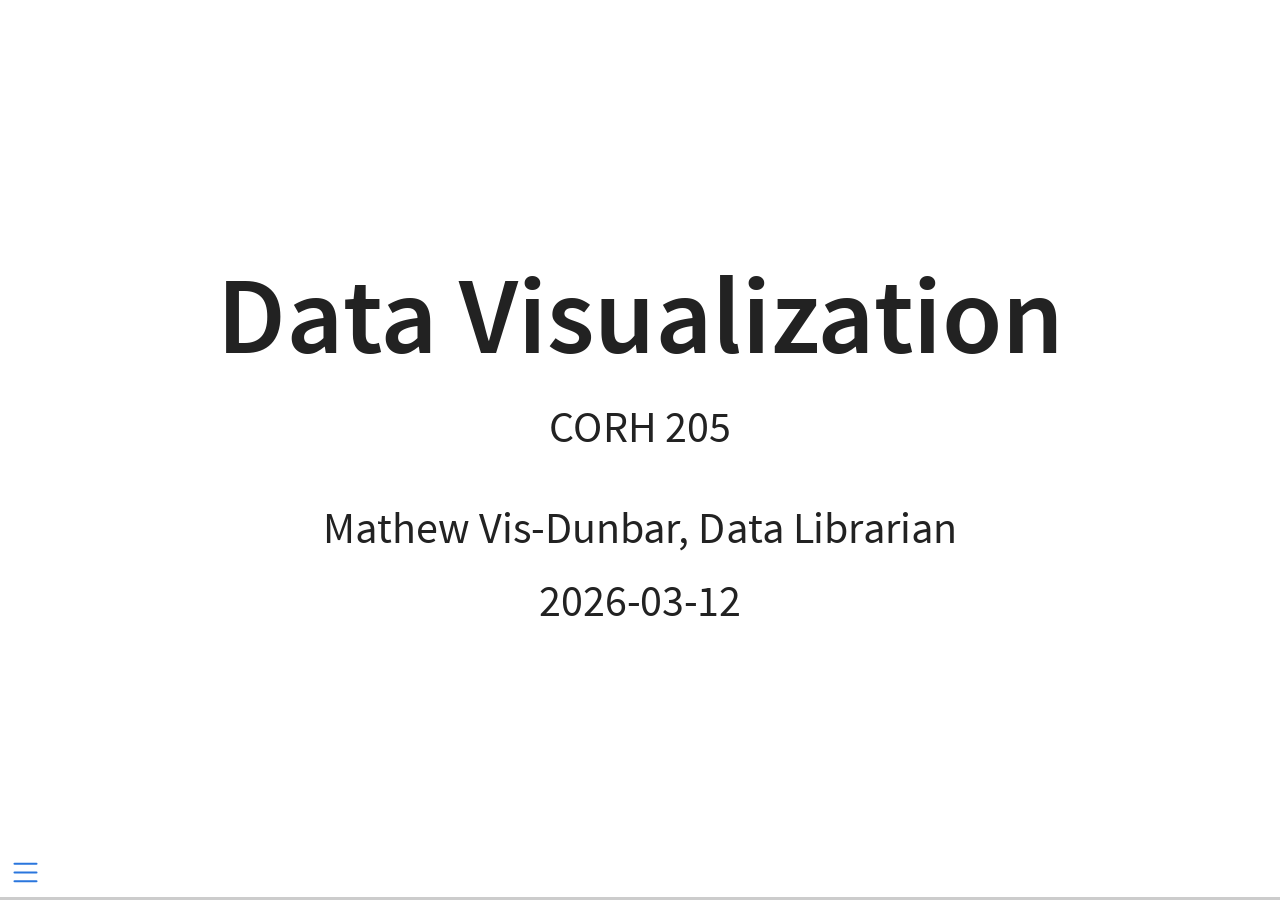
==== commit 417e669a: "update for March 2026 presentation" ====
--- a/corh-205_presentation.html
+++ b/corh-205_presentation.html
@@ -11,7 +11,7 @@
   <meta name="generator" content="quarto-1.3.353">
 
   <meta name="author" content="Mathew Vis-Dunbar, Data Librarian">
-  <meta name="dcterms.date" content="2025-11-05">
+  <meta name="dcterms.date" content="2026-03-12">
   <title>Data Visualization</title>
   <meta name="apple-mobile-web-app-capable" content="yes">
   <meta name="apple-mobile-web-app-status-bar-style" content="black-translucent">
@@ -355,7 +355,7 @@
 </div>
 </div>
 
-  <p class="date">2025-11-05</p>
+  <p class="date">2026-03-12</p>
 </section>
 <section id="themes" class="slide level2">
 <h2>Themes</h2>
@@ -544,7 +544,7 @@
 <div class="column mona-lisa" style="width:40%;">
 <div class="cell">
 <div class="cell-output cell-output-stdout">
-<pre><code>60 38 31 26 19 32 25 35 58 28 61 58 56 35 51 19 51 24 19 22 59 33 60 58 48 30 55 54 43 57 52 51 45 40 17 58 14 60 32 20 15 19 26 26 53 53 10 14 21 51 42 12 31 41 28 11 38 38 28 24 63 53 41 28 35 18 14 14 56 36 22 17 47 12 30 22 56 58 26 18 39 52 19 60 19 53 11 17 62 32 57 18 14 56 21 62 46 11 25 16 32 30 46 36 16 58 61 17 23 60 20 23 47 27 41 25 24 13 25 23 48 40 36 12 51 13 15 12 42 54 46 25 22 39 10 53 24 22 23 13 46 48 30 64 43 62 43 21 15 32 33 54 31 39 36 44 18 47 55 38 22 22 17 55 41 45 52 21 44 10 24 45 31 63 17 32 31 19 27 12 18 44 28 34 64 60 57 17 14 37 41 16 19 56 12 11 40 38 21 10 48 29 18 40 32 10 14 33 12 57 27 43 54 21 62 28 33 20 46 10 11 58 37 29 22 55 14 39 50 54 45 57 58 40 26 28 60 31 20 20 54 53 58 20 23 15 49 50 25 10 63 58 56 48 38 57 29 53 24 29 52 57 38 55 50 24 22 57 28 33</code></pre>
+<pre><code>30 53 28 32 27 46 44 53 43 10 23 11 54 30 10 42 28 15 11 25 15 19 55 23 44 47 47 53 38 44 22 47 22 46 40 32 58 64 54 51 55 36 51 14 19 48 49 49 42 21 32 31 27 38 51 18 15 15 47 30 29 58 26 45 36 34 63 36 64 62 55 13 64 34 38 28 19 47 24 58 22 61 13 38 33 38 53 46 30 24 44 11 10 27 13 37 44 34 64 58 51 39 50 13 54 13 29 19 21 18 30 59 21 37 20 11 18 25 60 47 17 54 52 58 58 38 63 24 18 39 49 61 49 36 19 16 58 56 64 60 41 43 63 12 48 13 15 57 55 20 37 18 57 11 56 59 49 38 52 29 34 10 38 51 46 38 14 37 41 45 37 20 29 33 61 23 33 49 24 37 20 61 59 41 62 20 50 36 22 45 58 56 29 32 11 23 46 50 35 24 64 53 25 41 33 41 54 20 46 28 37 37 12 52 15 54 58 45 46 49 20 43 48 51 62 18 30 36 41 50 15 31 52 46 38 47 33 55 59 16 18 37 64 37 60 14 25 10 13 31 40 48 34 63 20 15 62 40 35 11 29 35 40 27 15 37 42 10 59 23</code></pre>
 </div>
 </div>
 </div><div class="column" style="width:60%;">
@@ -582,8 +582,8 @@
 <div class="cell">
 <div class="cell-output-display">
 
-<div class="leaflet html-widget html-fill-item" id="htmlwidget-00c10a44adf13a180dbd" style="width:960px;height:480px;"></div>
-<script type="application/json" data-for="htmlwidget-00c10a44adf13a180dbd">{"x":{"options":{"minZoom":1,"maxZoom":52,"crs":{"crsClass":"L.CRS.EPSG3857","code":null,"proj4def":null,"projectedBounds":null,"options":{}},"preferCanvas":false,"bounceAtZoomLimits":false,"maxBounds":[[[-90,-370]],[[90,370]]]},"calls":[{"method":"addProviderTiles","args":["CartoDB.Positron","CartoDB.Positron","CartoDB.Positron",{"errorTileUrl":"","noWrap":false,"detectRetina":false,"pane":"tilePane"}]},{"method":"addProviderTiles","args":["CartoDB.DarkMatter","CartoDB.DarkMatter","CartoDB.DarkMatter",{"errorTileUrl":"","noWrap":false,"detectRetina":false,"pane":"tilePane"}]},{"method":"addProviderTiles","args":["OpenStreetMap","OpenStreetMap","OpenStreetMap",{"errorTileUrl":"","noWrap":false,"detectRetina":false,"pane":"tilePane"}]},{"method":"addProviderTiles","args":["Esri.WorldImagery","Esri.WorldImagery","Esri.WorldImagery",{"errorTileUrl":"","noWrap":false,"detectRetina":false,"pane":"tilePane"}]},{"method":"addProviderTiles","args":["OpenTopoMap","OpenTopoMap","OpenTopoMap",{"errorTileUrl":"","noWrap":false,"detectRetina":false,"pane":"tilePane"}]},{"method":"createMapPane","args":["point",440]},{"method":"addCircleMarkers","args":[[51.5134177058694,51.51336139328635,51.51331704242588,51.51326212311265,51.51320397016966,51.5131835455003,51.51335918022168,51.51332802895523,51.51332295131204,51.51342666634953,51.51338118268799,51.51346233590039,51.51321592197101,51.51316944204509,51.5131164683637,51.51323960507671,51.51316441449612,51.51317817756868,51.51311119141346,51.51305543099523,51.51344132616313,51.51359241425712,51.51340233176155,51.51337956630955,51.51341077496413,51.51364144615244,51.51369342040291,51.51374486899874,51.51367609357731,51.51358964367246,51.5136630697282,51.51350230617806,51.51358256166423,51.51354130959994,51.51329753720197,51.51329051901715,51.51301332688319,51.51296475313667,51.51289324444099,51.51296415205862,51.51302483316614,51.51302666924319,51.51283095558595,51.51288455445098,51.51252645501827,51.51246522570059,51.51242819517628,51.51241464368461,51.51250955300516,51.5123779629706,51.5124468777166,51.51249108380122,51.51237351721893,51.51233945927077,51.51236413696301,51.51231865268544,51.51254041267247,51.51264859362045,51.5126924037367,51.51295654272138,51.51276467207116,51.51278012872767,51.5127261756299,51.51268121470171,51.5129138875437,51.5130464107575,51.51307361337901,51.5130871587634,51.51312172351543,51.51318703152475,51.51321445851985,51.51324936047905,51.51327122327432,51.51329999878024,51.5131594952538,51.51301590029797,51.51292125669536,51.51289012082109,51.5128594907412,51.51283043416717,51.51278170683332,51.51272898883992,51.51286848344768,51.51272269588547,51.5126544110501,51.51271291730001,51.51261512658344,51.51249092088333,51.51244899457357,51.51246466665654,51.51241313604448,51.51235802176475,51.51227147830852,51.51235509717123,51.51199096396297,51.51208253249081,51.51203083697942,51.51196970849501,51.51188159608176,51.51204982230558,51.51225013845649,51.51216174162487,51.51221224279709,51.51257279346741,51.51257530652469,51.51267177731923,51.51272652095681,51.51279374563397,51.51284593534802,51.5128794651331,51.51293878099177,51.51276525574636,51.51284394279875,51.5125320027153,51.51219764768032,51.512214727212,51.51315355110611,51.51305599729545,51.51316542106748,51.51309781689232,51.5132380734678,51.5132931068438,51.51337922012062,51.51343059122247,51.51347464274946,51.51342158588429,51.51352809096043,51.51348137425772,51.51359396096378,51.51322690021808,51.51317978566973,51.51313202782922,51.51304779556035,51.51300597636714,51.5128824985023,51.51326975859302,51.51345851375332,51.51343129448746,51.51340204605787,51.51259297849211,51.51258461233835,51.51255452374098,51.51252077280402,51.51313719168814,51.51322809894673,51.51315238039488,51.51325758571993,51.51354410816428,51.51362610814957,51.51363710808862,51.51352405012843,51.51381949669369,51.5137237714445,51.51370371942883,51.51383085441583,51.51391540796019,51.51359664828941,51.51403207048212,51.51389120084513,51.5137575548997,51.51406476625691,51.51414612689785,51.5142009178652,51.51422996870133,51.51431863684679,51.51437705994487,51.5143572259474,51.51438201617922,51.51440168486069,51.51452154873007,51.5144974200422,51.51447241981977,51.51450423342632,51.51454580186282,51.51456121260685,51.51459385271702,51.51458112370206,51.51460554193526,51.51583448570543,51.51519477029088,51.51514890360394,51.51481826976542,51.51484347758569,51.51491368431452,51.51449551956075,51.51474324680265,51.51446702784636,51.51445305104512,51.514844669782,51.51438880637658,51.51439923604908,51.51433504808957,51.51422418730872,51.51422004306117,51.51414515463042,51.51410811348244,51.51435898528112,51.51432582129102,51.51454392870951,51.51456940331536,51.51458605195435,51.51461199546114,51.5145748865566,51.51450688568624,51.51427386751892,51.51429252285248,51.51405843495336,51.51414789811801,51.5139612829767,51.5140266753025,51.51407561861436,51.51409554351542,51.51413418993581,51.51403322915404,51.51399638820035,51.51395994805269,51.51394470340833,51.5138209365821,51.51399865776739,51.51379492752903,51.5137664444586,51.51372552494767,51.51369155886807,51.51367243631845,51.51360249795118,51.5134817429138,51.5134582068336,51.51342918791645,51.51340424747063,51.51335931502465,51.51337803487232,51.51385450487397,51.51387456408312,51.51356491639259,51.51361619997423,51.51374223665592,51.51391820769635,51.51377239075125,51.51350218921419,51.51371213768883,51.51364380185846,51.5137110657696,51.51406123157848,51.51474798628448,51.51479425799799,51.51452607455803,51.51470586991036,51.51231091080843,51.51199845336507,51.5118557126788],[-0.1379300625168675,-0.1378830385564951,-0.137852868841468,-0.1378119124532513,-0.1377667847658024,-0.1375368999211113,-0.1382004367363033,-0.1380449596875477,-0.1382761085223687,-0.1382234449424304,-0.1383369952583609,-0.1385626711807404,-0.1384255540766427,-0.138378403710682,-0.138337109794586,-0.1386454118816114,-0.1386978650948912,-0.1379242394372897,-0.1378648700244441,-0.1378114420625169,-0.1387618819507356,-0.1387987999719646,-0.1390446441469185,-0.1389697277571854,-0.1388633822080818,-0.1387524544925654,-0.1388081172063979,-0.1388559850834314,-0.1388868238912622,-0.139239317363135,-0.1393212319203962,-0.1393159545315475,-0.1396159163038302,-0.1397192695173161,-0.1400737700249268,-0.1390939767422617,-0.1396971515098832,-0.1393270422004054,-0.139317346560676,-0.1391867778857252,-0.1390358995417908,-0.1392090708429564,-0.1384269682272625,-0.1386240483299679,-0.1380956972389922,-0.1380345250407016,-0.1379835169175117,-0.1380648201825997,-0.1381937311082006,-0.1378176390924397,-0.1376558351728508,-0.1375842100995302,-0.1376502667892357,-0.1374496439113764,-0.1373759188542878,-0.1373271415694645,-0.136979853591122,-0.1371804296206874,-0.137052215213775,-0.1376952424881958,-0.1375329269133248,-0.1374189864075868,-0.137367644105141,-0.1373248589430142,-0.1375306792970592,-0.137561667879897,-0.1374659216031651,-0.137386027650991,-0.1373058639100657,-0.1370888802904171,-0.1369964661597054,-0.1368589255626439,-0.1367775900803925,-0.1367051717966664,-0.1364935000059236,-0.1363295678202167,-0.1364235128840861,-0.1365233125816593,-0.1365994232232855,-0.1366988624082406,-0.1368185674009547,-0.1369726794902424,-0.1363584807346121,-0.1366298664212257,-0.1365843796982057,-0.1364225213354902,-0.1363450594792433,-0.1364373821695857,-0.1363772144449927,-0.1361968442057595,-0.136141523443039,-0.1361016503627389,-0.1360301562640467,-0.1363097302027031,-0.1359403773175685,-0.1358577923811666,-0.1358000298988295,-0.1357167199888674,-0.135119158161977,-0.1351443718788895,-0.1353938378304993,-0.1354091548310276,-0.1354720661805704,-0.1357654329830141,-0.1358712557594635,-0.1359756256749407,-0.1360328609645931,-0.1361151163341758,-0.1361802078334623,-0.1360829663008356,-0.1361394097554944,-0.135328671328415,-0.135122053394763,-0.1346446658371178,-0.1345215025635461,-0.1349668508927398,-0.1350980921258463,-0.134393534010057,-0.1345052060696885,-0.1344367593055771,-0.1345935611371414,-0.1346404348307655,-0.1347086435696062,-0.1347561521923326,-0.1352443429482881,-0.1348972561451841,-0.1351578867007031,-0.1353441228276141,-0.1350633396096021,-0.1358009090257011,-0.1357615688499387,-0.1357401541373656,-0.1356448970248362,-0.1356016706093561,-0.1355013384804648,-0.1358320797672759,-0.1360487701934997,-0.1361395876130569,-0.1362277874943797,-0.1349992802577914,-0.1347929033516776,-0.1348960927998079,-0.1349999167354484,-0.1334828276844041,-0.1332651794217329,-0.1332961176039245,-0.1329334785408906,-0.1339980195919069,-0.13404186860326,-0.1341560839368282,-0.1340912261974498,-0.1342722655600634,-0.1342202381790371,-0.1347040359560879,-0.1347822907297995,-0.1350104391046559,-0.1349231650923862,-0.1348846558900142,-0.1342123338069058,-0.1341352089676455,-0.1343641423114776,-0.1344467197692408,-0.1344793657888499,-0.1346577718850263,-0.1343672434082303,-0.1341786343773836,-0.1341597614872199,-0.1340687020443529,-0.1340851246162831,-0.1338214130716161,-0.1339222740776068,-0.1338497598929466,-0.1337252563796545,-0.1337453198710616,-0.1336757171242599,-0.133563464723882,-0.1334665130086931,-0.1333928698326241,-0.134474118492023,-0.1352589842057083,-0.1353952981463419,-0.136022211489905,-0.1368040756742028,-0.1365833190964565,-0.1356529324073119,-0.1355779138549826,-0.1348596094130008,-0.1346895432466512,-0.1348182310863683,-0.1357035148443865,-0.1355613102930359,-0.1356486486723231,-0.1354151447987463,-0.1355763163457007,-0.1353566362452802,-0.1354753721497454,-0.1362260721129233,-0.1363280906791828,-0.1362221062431059,-0.1361174080876333,-0.1360302846070073,-0.1362664713371876,-0.1364213217387104,-0.1369345238294008,-0.1369307705490586,-0.1367991755937497,-0.1367795629782194,-0.1366958703415355,-0.136712157619842,-0.1361231984028453,-0.1359582764208191,-0.1358826201189408,-0.1357876744029644,-0.1358493671168597,-0.1360081807288939,-0.1360987323397042,-0.1361695660437224,-0.1354850223740419,-0.1353739997313597,-0.1355817891455525,-0.1356789844935746,-0.1358144362672713,-0.1359045587860785,-0.135992109203424,-0.13621682526215,-0.1365787056321339,-0.1366750425075043,-0.1367643066675287,-0.1368769316640004,-0.1369529075358824,-0.137230452303064,-0.1366505054643772,-0.1365026231831648,-0.1373665498589228,-0.1374218459053151,-0.137472214522456,-0.1383000744397093,-0.1373626233231037,-0.1379950779532986,-0.1381392170606258,-0.1382393025394983,-0.1382717751095724,-0.1380827564069518,-0.1379116415416031,-0.137707067954352,-0.1371076990513811,-0.1370645148874273,-0.1384735006097491,-0.138123117837499,-0.1377621067807641],[4.714285714285714,3.857142857142857,3,3,5.571428571428571,3.857142857142857,3.857142857142857,3.857142857142857,4.714285714285714,3.857142857142857,3.857142857142857,3,4.714285714285714,3,5.571428571428571,3,3,3,5.571428571428571,4.714285714285714,3.857142857142857,3,3.857142857142857,3.857142857142857,3.857142857142857,3,3,4.714285714285714,3,3,3,3,3.857142857142857,3.857142857142857,3,3,3,3,3.857142857142857,9,3.857142857142857,3,3,3,3,3,5.571428571428571,3,3,3,3,5.571428571428571,3,3,3,3,3,3.857142857142857,3,3,3,3.857142857142857,3,3,3.857142857142857,3.857142857142857,3,3.857142857142857,4.714285714285714,3,5.571428571428571,15,4.714285714285714,5.571428571428571,6.428571428571429,3.857142857142857,3,3.857142857142857,3,3,3,3,3,3,3,3,3,3,3,3,3,3.857142857142857,3,3,5.571428571428571,3.857142857142857,3,5.571428571428571,5.571428571428571,3,5.571428571428571,3,3,3.857142857142857,3,3.857142857142857,4.714285714285714,3,5.571428571428571,3,3,8.142857142857142,4.714285714285714,9,3,3,6.428571428571429,9,3.857142857142857,3,3,3.857142857142857,3,3.857142857142857,3.857142857142857,4.714285714285714,3,3.857142857142857,3.857142857142857,4.714285714285714,3,3.857142857142857,3,3,3,3,4.714285714285714,4.714285714285714,4.714285714285714,4.714285714285714,3,3.857142857142857,3,3,3,3.857142857142857,3,3,3,3.857142857142857,3.857142857142857,3,3,3,3,3,3,3,6.428571428571429,3,3,3.857142857142857,3.857142857142857,3,3,3,3,3.857142857142857,3.857142857142857,6.428571428571429,3,3,3,3,5.571428571428571,3,3.857142857142857,3,3,3,3,3,4.714285714285714,3,3,3.857142857142857,3,3,3,3,3,3.857142857142857,3,3,3.857142857142857,4.714285714285714,3.857142857142857,3,3,3,3,3,3.857142857142857,4.714285714285714,4.714285714285714,3,3,4.714285714285714,3,3,3,3,3.857142857142857,3.857142857142857,5.571428571428571,6.428571428571429,3.857142857142857,6.428571428571429,6.428571428571429,4.714285714285714,4.714285714285714,3,6.428571428571429,5.571428571428571,5.571428571428571,3,5.571428571428571,3,4.714285714285714,3.857142857142857,3,3.857142857142857,3,3,3.857142857142857,4.714285714285714,3,3,5.571428571428571,3.857142857142857,3.857142857142857,3,6.428571428571429,4.714285714285714,3.857142857142857,4.714285714285714,3.857142857142857,3,3,3],null,"chol_deaths",{"crs":{"crsClass":"L.CRS.EPSG3857","code":null,"proj4def":null,"projectedBounds":null,"options":{}},"pane":"point","stroke":true,"color":"#333333","weight":1,"opacity":0.9,"fill":true,"fillColor":"#6666FF","fillOpacity":0.6},null,null,["<div class='scrollableContainer'><table class=mapview-popup id='popup'><tr class='coord'><td><\/td><th><b>Feature ID&emsp;<\/b><\/th><td>1&emsp;<\/td><\/tr><tr><td>1<\/td><th>Id&emsp;<\/th><td>0&emsp;<\/td><\/tr><tr><td>2<\/td><th>Count&emsp;<\/th><td> 3&emsp;<\/td><\/tr><tr><td>3<\/td><th>geometry&emsp;<\/th><td>sfc_POINT&emsp;<\/td><\/tr><\/table><\/div>","<div class='scrollableContainer'><table class=mapview-popup id='popup'><tr class='coord'><td><\/td><th><b>Feature ID&emsp;<\/b><\/th><td>2&emsp;<\/td><\/tr><tr><td>1<\/td><th>Id&emsp;<\/th><td>0&emsp;<\/td><\/tr><tr><td>2<\/td><th>Count&emsp;<\/th><td> 2&emsp;<\/td><\/tr><tr><td>3<\/td><th>geometry&emsp;<\/th><td>sfc_POINT&emsp;<\/td><\/tr><\/table><\/div>","<div class='scrollableContainer'><table class=mapview-popup id='popup'><tr class='coord'><td><\/td><th><b>Feature ID&emsp;<\/b><\/th><td>3&emsp;<\/td><\/tr><tr><td>1<\/td><th>Id&emsp;<\/th><td>0&emsp;<\/td><\/tr><tr><td>2<\/td><th>Count&emsp;<\/th><td> 1&emsp;<\/td><\/tr><tr><td>3<\/td><th>geometry&emsp;<\/th><td>sfc_POINT&emsp;<\/td><\/tr><\/table><\/div>","<div class='scrollableContainer'><table class=mapview-popup id='popup'><tr class='coord'><td><\/td><th><b>Feature ID&emsp;<\/b><\/th><td>4&emsp;<\/td><\/tr><tr><td>1<\/td><th>Id&emsp;<\/th><td>0&emsp;<\/td><\/tr><tr><td>2<\/td><th>Count&emsp;<\/th><td> 1&emsp;<\/td><\/tr><tr><td>3<\/td><th>geometry&emsp;<\/th><td>sfc_POINT&emsp;<\/td><\/tr><\/table><\/div>","<div class='scrollableContainer'><table class=mapview-popup id='popup'><tr class='coord'><td><\/td><th><b>Feature ID&emsp;<\/b><\/th><td>5&emsp;<\/td><\/tr><tr><td>1<\/td><th>Id&emsp;<\/th><td>0&emsp;<\/td><\/tr><tr><td>2<\/td><th>Count&emsp;<\/th><td> 4&emsp;<\/td><\/tr><tr><td>3<\/td><th>geometry&emsp;<\/th><td>sfc_POINT&emsp;<\/td><\/tr><\/table><\/div>","<div class='scrollableContainer'><table class=mapview-popup id='popup'><tr class='coord'><td><\/td><th><b>Feature ID&emsp;<\/b><\/th><td>6&emsp;<\/td><\/tr><tr><td>1<\/td><th>Id&emsp;<\/th><td>0&emsp;<\/td><\/tr><tr><td>2<\/td><th>Count&emsp;<\/th><td> 2&emsp;<\/td><\/tr><tr><td>3<\/td><th>geometry&emsp;<\/th><td>sfc_POINT&emsp;<\/td><\/tr><\/table><\/div>","<div class='scrollableContainer'><table class=mapview-popup id='popup'><tr class='coord'><td><\/td><th><b>Feature ID&emsp;<\/b><\/th><td>7&emsp;<\/td><\/tr><tr><td>1<\/td><th>Id&emsp;<\/th><td>0&emsp;<\/td><\/tr><tr><td>2<\/td><th>Count&emsp;<\/th><td> 2&emsp;<\/td><\/tr><tr><td>3<\/td><th>geometry&emsp;<\/th><td>sfc_POINT&emsp;<\/td><\/tr><\/table><\/div>","<div class='scrollableContainer'><table class=mapview-popup id='popup'><tr class='coord'><td><\/td><th><b>Feature ID&emsp;<\/b><\/th><td>8&emsp;<\/td><\/tr><tr><td>1<\/td><th>Id&emsp;<\/th><td>0&emsp;<\/td><\/tr><tr><td>2<\/td><th>Count&emsp;<\/th><td> 2&emsp;<\/td><\/tr><tr><td>3<\/td><th>geometry&emsp;<\/th><td>sfc_POINT&emsp;<\/td><\/tr><\/table><\/div>","<div class='scrollableContainer'><table class=mapview-popup id='popup'><tr class='coord'><td><\/td><th><b>Feature ID&emsp;<\/b><\/th><td>9&emsp;<\/td><\/tr><tr><td>1<\/td><th>Id&emsp;<\/th><td>0&emsp;<\/td><\/tr><tr><td>2<\/td><th>Count&emsp;<\/th><td> 3&emsp;<\/td><\/tr><tr><td>3<\/td><th>geometry&emsp;<\/th><td>sfc_POINT&emsp;<\/td><\/tr><\/table><\/div>","<div class='scrollableContainer'><table class=mapview-popup id='popup'><tr class='coord'><td><\/td><th><b>Feature ID&emsp;<\/b><\/th><td>10&emsp;<\/td><\/tr><tr><td>1<\/td><th>Id&emsp;<\/th><td>0&emsp;<\/td><\/tr><tr><td>2<\/td><th>Count&emsp;<\/th><td> 2&emsp;<\/td><\/tr><tr><td>3<\/td><th>geometry&emsp;<\/th><td>sfc_POINT&emsp;<\/td><\/tr><\/table><\/div>","<div class='scrollableContainer'><table class=mapview-popup id='popup'><tr class='coord'><td><\/td><th><b>Feature ID&emsp;<\/b><\/th><td>11&emsp;<\/td><\/tr><tr><td>1<\/td><th>Id&emsp;<\/th><td>0&emsp;<\/td><\/tr><tr><td>2<\/td><th>Count&emsp;<\/th><td> 2&emsp;<\/td><\/tr><tr><td>3<\/td><th>geometry&emsp;<\/th><td>sfc_POINT&emsp;<\/td><\/tr><\/table><\/div>","<div class='scrollableContainer'><table class=mapview-popup id='popup'><tr class='coord'><td><\/td><th><b>Feature ID&emsp;<\/b><\/th><td>12&emsp;<\/td><\/tr><tr><td>1<\/td><th>Id&emsp;<\/th><td>0&emsp;<\/td><\/tr><tr><td>2<\/td><th>Count&emsp;<\/th><td> 1&emsp;<\/td><\/tr><tr><td>3<\/td><th>geometry&emsp;<\/th><td>sfc_POINT&emsp;<\/td><\/tr><\/table><\/div>","<div class='scrollableContainer'><table class=mapview-popup id='popup'><tr class='coord'><td><\/td><th><b>Feature ID&emsp;<\/b><\/th><td>13&emsp;<\/td><\/tr><tr><td>1<\/td><th>Id&emsp;<\/th><td>0&emsp;<\/td><\/tr><tr><td>2<\/td><th>Count&emsp;<\/th><td> 3&emsp;<\/td><\/tr><tr><td>3<\/td><th>geometry&emsp;<\/th><td>sfc_POINT&emsp;<\/td><\/tr><\/table><\/div>","<div class='scrollableContainer'><table class=mapview-popup id='popup'><tr class='coord'><td><\/td><th><b>Feature ID&emsp;<\/b><\/th><td>14&emsp;<\/td><\/tr><tr><td>1<\/td><th>Id&emsp;<\/th><td>0&emsp;<\/td><\/tr><tr><td>2<\/td><th>Count&emsp;<\/th><td> 1&emsp;<\/td><\/tr><tr><td>3<\/td><th>geometry&emsp;<\/th><td>sfc_POINT&emsp;<\/td><\/tr><\/table><\/div>","<div class='scrollableContainer'><table class=mapview-popup id='popup'><tr class='coord'><td><\/td><th><b>Feature ID&emsp;<\/b><\/th><td>15&emsp;<\/td><\/tr><tr><td>1<\/td><th>Id&emsp;<\/th><td>0&emsp;<\/td><\/tr><tr><td>2<\/td><th>Count&emsp;<\/th><td> 4&emsp;<\/td><\/tr><tr><td>3<\/td><th>geometry&emsp;<\/th><td>sfc_POINT&emsp;<\/td><\/tr><\/table><\/div>","<div class='scrollableContainer'><table class=mapview-popup id='popup'><tr class='coord'><td><\/td><th><b>Feature ID&emsp;<\/b><\/th><td>16&emsp;<\/td><\/tr><tr><td>1<\/td><th>Id&emsp;<\/th><td>0&emsp;<\/td><\/tr><tr><td>2<\/td><th>Count&emsp;<\/th><td> 1&emsp;<\/td><\/tr><tr><td>3<\/td><th>geometry&emsp;<\/th><td>sfc_POINT&emsp;<\/td><\/tr><\/table><\/div>","<div class='scrollableContainer'><table class=mapview-popup id='popup'><tr class='coord'><td><\/td><th><b>Feature ID&emsp;<\/b><\/th><td>17&emsp;<\/td><\/tr><tr><td>1<\/td><th>Id&emsp;<\/th><td>0&emsp;<\/td><\/tr><tr><td>2<\/td><th>Count&emsp;<\/th><td> 1&emsp;<\/td><\/tr><tr><td>3<\/td><th>geometry&emsp;<\/th><td>sfc_POINT&emsp;<\/td><\/tr><\/table><\/div>","<div class='scrollableContainer'><table class=mapview-popup id='popup'><tr class='coord'><td><\/td><th><b>Feature ID&emsp;<\/b><\/th><td>18&emsp;<\/td><\/tr><tr><td>1<\/td><th>Id&emsp;<\/th><td>0&emsp;<\/td><\/tr><tr><td>2<\/td><th>Count&emsp;<\/th><td> 1&emsp;<\/td><\/tr><tr><td>3<\/td><th>geometry&emsp;<\/th><td>sfc_POINT&emsp;<\/td><\/tr><\/table><\/div>","<div class='scrollableContainer'><table class=mapview-popup id='popup'><tr class='coord'><td><\/td><th><b>Feature ID&emsp;<\/b><\/th><td>19&emsp;<\/td><\/tr><tr><td>1<\/td><th>Id&emsp;<\/th><td>0&emsp;<\/td><\/tr><tr><td>2<\/td><th>Count&emsp;<\/th><td> 4&emsp;<\/td><\/tr><tr><td>3<\/td><th>geometry&emsp;<\/th><td>sfc_POINT&emsp;<\/td><\/tr><\/table><\/div>","<div class='scrollableContainer'><table class=mapview-popup id='popup'><tr class='coord'><td><\/td><th><b>Feature ID&emsp;<\/b><\/th><td>20&emsp;<\/td><\/tr><tr><td>1<\/td><th>Id&emsp;<\/th><td>0&emsp;<\/td><\/tr><tr><td>2<\/td><th>Count&emsp;<\/th><td> 3&emsp;<\/td><\/tr><tr><td>3<\/td><th>geometry&emsp;<\/th><td>sfc_POINT&emsp;<\/td><\/tr><\/table><\/div>","<div class='scrollableContainer'><table class=mapview-popup id='popup'><tr class='coord'><td><\/td><th><b>Feature ID&emsp;<\/b><\/th><td>21&emsp;<\/td><\/tr><tr><td>1<\/td><th>Id&emsp;<\/th><td>0&emsp;<\/td><\/tr><tr><td>2<\/td><th>Count&emsp;<\/th><td> 2&emsp;<\/td><\/tr><tr><td>3<\/td><th>geometry&emsp;<\/th><td>sfc_POINT&emsp;<\/td><\/tr><\/table><\/div>","<div class='scrollableContainer'><table class=mapview-popup id='popup'><tr class='coord'><td><\/td><th><b>Feature ID&emsp;<\/b><\/th><td>22&emsp;<\/td><\/tr><tr><td>1<\/td><th>Id&emsp;<\/th><td>0&emsp;<\/td><\/tr><tr><td>2<\/td><th>Count&emsp;<\/th><td> 1&emsp;<\/td><\/tr><tr><td>3<\/td><th>geometry&emsp;<\/th><td>sfc_POINT&emsp;<\/td><\/tr><\/table><\/div>","<div class='scrollableContainer'><table class=mapview-popup id='popup'><tr class='coord'><td><\/td><th><b>Feature ID&emsp;<\/b><\/th><td>23&emsp;<\/td><\/tr><tr><td>1<\/td><th>Id&emsp;<\/th><td>0&emsp;<\/td><\/tr><tr><td>2<\/td><th>Count&emsp;<\/th><td> 2&emsp;<\/td><\/tr><tr><td>3<\/td><th>geometry&emsp;<\/th><td>sfc_POINT&emsp;<\/td><\/tr><\/table><\/div>","<div class='scrollableContainer'><table class=mapview-popup id='popup'><tr class='coord'><td><\/td><th><b>Feature ID&emsp;<\/b><\/th><td>24&emsp;<\/td><\/tr><tr><td>1<\/td><th>Id&emsp;<\/th><td>0&emsp;<\/td><\/tr><tr><td>2<\/td><th>Count&emsp;<\/th><td> 2&emsp;<\/td><\/tr><tr><td>3<\/td><th>geometry&emsp;<\/th><td>sfc_POINT&emsp;<\/td><\/tr><\/table><\/div>","<div class='scrollableContainer'><table class=mapview-popup id='popup'><tr class='coord'><td><\/td><th><b>Feature ID&emsp;<\/b><\/th><td>25&emsp;<\/td><\/tr><tr><td>1<\/td><th>Id&emsp;<\/th><td>0&emsp;<\/td><\/tr><tr><td>2<\/td><th>Count&emsp;<\/th><td> 2&emsp;<\/td><\/tr><tr><td>3<\/td><th>geometry&emsp;<\/th><td>sfc_POINT&emsp;<\/td><\/tr><\/table><\/div>","<div class='scrollableContainer'><table class=mapview-popup id='popup'><tr class='coord'><td><\/td><th><b>Feature ID&emsp;<\/b><\/th><td>26&emsp;<\/td><\/tr><tr><td>1<\/td><th>Id&emsp;<\/th><td>0&emsp;<\/td><\/tr><tr><td>2<\/td><th>Count&emsp;<\/th><td> 1&emsp;<\/td><\/tr><tr><td>3<\/td><th>geometry&emsp;<\/th><td>sfc_POINT&emsp;<\/td><\/tr><\/table><\/div>","<div class='scrollableContainer'><table class=mapview-popup id='popup'><tr class='coord'><td><\/td><th><b>Feature ID&emsp;<\/b><\/th><td>27&emsp;<\/td><\/tr><tr><td>1<\/td><th>Id&emsp;<\/th><td>0&emsp;<\/td><\/tr><tr><td>2<\/td><th>Count&emsp;<\/th><td> 1&emsp;<\/td><\/tr><tr><td>3<\/td><th>geometry&emsp;<\/th><td>sfc_POINT&emsp;<\/td><\/tr><\/table><\/div>","<div class='scrollableContainer'><table class=mapview-popup id='popup'><tr class='coord'><td><\/td><th><b>Feature ID&emsp;<\/b><\/th><td>28&emsp;<\/td><\/tr><tr><td>1<\/td><th>Id&emsp;<\/th><td>0&emsp;<\/td><\/tr><tr><td>2<\/td><th>Count&emsp;<\/th><td> 3&emsp;<\/td><\/tr><tr><td>3<\/td><th>geometry&emsp;<\/th><td>sfc_POINT&emsp;<\/td><\/tr><\/table><\/div>","<div class='scrollableContainer'><table class=mapview-popup id='popup'><tr class='coord'><td><\/td><th><b>Feature ID&emsp;<\/b><\/th><td>29&emsp;<\/td><\/tr><tr><td>1<\/td><th>Id&emsp;<\/th><td>0&emsp;<\/td><\/tr><tr><td>2<\/td><th>Count&emsp;<\/th><td> 1&emsp;<\/td><\/tr><tr><td>3<\/td><th>geometry&emsp;<\/th><td>sfc_POINT&emsp;<\/td><\/tr><\/table><\/div>","<div class='scrollableContainer'><table class=mapview-popup id='popup'><tr class='coord'><td><\/td><th><b>Feature ID&emsp;<\/b><\/th><td>30&emsp;<\/td><\/tr><tr><td>1<\/td><th>Id&emsp;<\/th><td>0&emsp;<\/td><\/tr><tr><td>2<\/td><th>Count&emsp;<\/th><td> 1&emsp;<\/td><\/tr><tr><td>3<\/td><th>geometry&emsp;<\/th><td>sfc_POINT&emsp;<\/td><\/tr><\/table><\/div>","<div class='scrollableContainer'><table class=mapview-popup id='popup'><tr class='coord'><td><\/td><th><b>Feature ID&emsp;<\/b><\/th><td>31&emsp;<\/td><\/tr><tr><td>1<\/td><th>Id&emsp;<\/th><td>0&emsp;<\/td><\/tr><tr><td>2<\/td><th>Count&emsp;<\/th><td> 1&emsp;<\/td><\/tr><tr><td>3<\/td><th>geometry&emsp;<\/th><td>sfc_POINT&emsp;<\/td><\/tr><\/table><\/div>","<div class='scrollableContainer'><table class=mapview-popup id='popup'><tr class='coord'><td><\/td><th><b>Feature ID&emsp;<\/b><\/th><td>32&emsp;<\/td><\/tr><tr><td>1<\/td><th>Id&emsp;<\/th><td>0&emsp;<\/td><\/tr><tr><td>2<\/td><th>Count&emsp;<\/th><td> 1&emsp;<\/td><\/tr><tr><td>3<\/td><th>geometry&emsp;<\/th><td>sfc_POINT&emsp;<\/td><\/tr><\/table><\/div>","<div class='scrollableContainer'><table class=mapview-popup id='popup'><tr class='coord'><td><\/td><th><b>Feature ID&emsp;<\/b><\/th><td>33&emsp;<\/td><\/tr><tr><td>1<\/td><th>Id&emsp;<\/th><td>0&emsp;<\/td><\/tr><tr><td>2<\/td><th>Count&emsp;<\/th><td> 2&emsp;<\/td><\/tr><tr><td>3<\/td><th>geometry&emsp;<\/th><td>sfc_POINT&emsp;<\/td><\/tr><\/table><\/div>","<div class='scrollableContainer'><table class=mapview-popup id='popup'><tr class='coord'><td><\/td><th><b>Feature ID&emsp;<\/b><\/th><td>34&emsp;<\/td><\/tr><tr><td>1<\/td><th>Id&emsp;<\/th><td>0&emsp;<\/td><\/tr><tr><td>2<\/td><th>Count&emsp;<\/th><td> 2&emsp;<\/td><\/tr><tr><td>3<\/td><th>geometry&emsp;<\/th><td>sfc_POINT&emsp;<\/td><\/tr><\/table><\/div>","<div class='scrollableContainer'><table class=mapview-popup id='popup'><tr class='coord'><td><\/td><th><b>Feature ID&emsp;<\/b><\/th><td>35&emsp;<\/td><\/tr><tr><td>1<\/td><th>Id&emsp;<\/th><td>0&emsp;<\/td><\/tr><tr><td>2<\/td><th>Count&emsp;<\/th><td> 1&emsp;<\/td><\/tr><tr><td>3<\/td><th>geometry&emsp;<\/th><td>sfc_POINT&emsp;<\/td><\/tr><\/table><\/div>","<div class='scrollableContainer'><table class=mapview-popup id='popup'><tr class='coord'><td><\/td><th><b>Feature ID&emsp;<\/b><\/th><td>36&emsp;<\/td><\/tr><tr><td>1<\/td><th>Id&emsp;<\/th><td>0&emsp;<\/td><\/tr><tr><td>2<\/td><th>Count&emsp;<\/th><td> 1&emsp;<\/td><\/tr><tr><td>3<\/td><th>geometry&emsp;<\/th><td>sfc_POINT&emsp;<\/td><\/tr><\/table><\/div>","<div class='scrollableContainer'><table class=mapview-popup id='popup'><tr class='coord'><td><\/td><th><b>Feature ID&emsp;<\/b><\/th><td>37&emsp;<\/td><\/tr><tr><td>1<\/td><th>Id&emsp;<\/th><td>0&emsp;<\/td><\/tr><tr><td>2<\/td><th>Count&emsp;<\/th><td> 1&emsp;<\/td><\/tr><tr><td>3<\/td><th>geometry&emsp;<\/th><td>sfc_POINT&emsp;<\/td><\/tr><\/table><\/div>","<div class='scrollableContainer'><table class=mapview-popup id='popup'><tr class='coord'><td><\/td><th><b>Feature ID&emsp;<\/b><\/th><td>38&emsp;<\/td><\/tr><tr><td>1<\/td><th>Id&emsp;<\/th><td>0&emsp;<\/td><\/tr><tr><td>2<\/td><th>Count&emsp;<\/th><td> 1&emsp;<\/td><\/tr><tr><td>3<\/td><th>geometry&emsp;<\/th><td>sfc_POINT&emsp;<\/td><\/tr><\/table><\/div>","<div class='scrollableContainer'><table class=mapview-popup id='popup'><tr class='coord'><td><\/td><th><b>Feature ID&emsp;<\/b><\/th><td>39&emsp;<\/td><\/tr><tr><td>1<\/td><th>Id&emsp;<\/th><td>0&emsp;<\/td><\/tr><tr><td>2<\/td><th>Count&emsp;<\/th><td> 2&emsp;<\/td><\/tr><tr><td>3<\/td><th>geometry&emsp;<\/th><td>sfc_POINT&emsp;<\/td><\/tr><\/table><\/div>","<div class='scrollableContainer'><table class=mapview-popup id='popup'><tr class='coord'><td><\/td><th><b>Feature ID&emsp;<\/b><\/th><td>40&emsp;<\/td><\/tr><tr><td>1<\/td><th>Id&emsp;<\/th><td>0&emsp;<\/td><\/tr><tr><td>2<\/td><th>Count&emsp;<\/th><td> 8&emsp;<\/td><\/tr><tr><td>3<\/td><th>geometry&emsp;<\/th><td>sfc_POINT&emsp;<\/td><\/tr><\/table><\/div>","<div class='scrollableContainer'><table class=mapview-popup id='popup'><tr class='coord'><td><\/td><th><b>Feature ID&emsp;<\/b><\/th><td>41&emsp;<\/td><\/tr><tr><td>1<\/td><th>Id&emsp;<\/th><td>0&emsp;<\/td><\/tr><tr><td>2<\/td><th>Count&emsp;<\/th><td> 2&emsp;<\/td><\/tr><tr><td>3<\/td><th>geometry&emsp;<\/th><td>sfc_POINT&emsp;<\/td><\/tr><\/table><\/div>","<div class='scrollableContainer'><table class=mapview-popup id='popup'><tr class='coord'><td><\/td><th><b>Feature ID&emsp;<\/b><\/th><td>42&emsp;<\/td><\/tr><tr><td>1<\/td><th>Id&emsp;<\/th><td>0&emsp;<\/td><\/tr><tr><td>2<\/td><th>Count&emsp;<\/th><td> 1&emsp;<\/td><\/tr><tr><td>3<\/td><th>geometry&emsp;<\/th><td>sfc_POINT&emsp;<\/td><\/tr><\/table><\/div>","<div class='scrollableContainer'><table class=mapview-popup id='popup'><tr class='coord'><td><\/td><th><b>Feature ID&emsp;<\/b><\/th><td>43&emsp;<\/td><\/tr><tr><td>1<\/td><th>Id&emsp;<\/th><td>0&emsp;<\/td><\/tr><tr><td>2<\/td><th>Count&emsp;<\/th><td> 1&emsp;<\/td><\/tr><tr><td>3<\/td><th>geometry&emsp;<\/th><td>sfc_POINT&emsp;<\/td><\/tr><\/table><\/div>","<div class='scrollableContainer'><table class=mapview-popup id='popup'><tr class='coord'><td><\/td><th><b>Feature ID&emsp;<\/b><\/th><td>44&emsp;<\/td><\/tr><tr><td>1<\/td><th>Id&emsp;<\/th><td>0&emsp;<\/td><\/tr><tr><td>2<\/td><th>Count&emsp;<\/th><td> 1&emsp;<\/td><\/tr><tr><td>3<\/td><th>geometry&emsp;<\/th><td>sfc_POINT&emsp;<\/td><\/tr><\/table><\/div>","<div class='scrollableContainer'><table class=mapview-popup id='popup'><tr class='coord'><td><\/td><th><b>Feature ID&emsp;<\/b><\/th><td>45&emsp;<\/td><\/tr><tr><td>1<\/td><th>Id&emsp;<\/th><td>0&emsp;<\/td><\/tr><tr><td>2<\/td><th>Count&emsp;<\/th><td> 1&emsp;<\/td><\/tr><tr><td>3<\/td><th>geometry&emsp;<\/th><td>sfc_POINT&emsp;<\/td><\/tr><\/table><\/div>","<div class='scrollableContainer'><table class=mapview-popup id='popup'><tr class='coord'><td><\/td><th><b>Feature ID&emsp;<\/b><\/th><td>46&emsp;<\/td><\/tr><tr><td>1<\/td><th>Id&emsp;<\/th><td>0&emsp;<\/td><\/tr><tr><td>2<\/td><th>Count&emsp;<\/th><td> 1&emsp;<\/td><\/tr><tr><td>3<\/td><th>geometry&emsp;<\/th><td>sfc_POINT&emsp;<\/td><\/tr><\/table><\/div>","<div class='scrollableContainer'><table class=mapview-popup id='popup'><tr class='coord'><td><\/td><th><b>Feature ID&emsp;<\/b><\/th><td>47&emsp;<\/td><\/tr><tr><td>1<\/td><th>Id&emsp;<\/th><td>0&emsp;<\/td><\/tr><tr><td>2<\/td><th>Count&emsp;<\/th><td> 4&emsp;<\/td><\/tr><tr><td>3<\/td><th>geometry&emsp;<\/th><td>sfc_POINT&emsp;<\/td><\/tr><\/table><\/div>","<div class='scrollableContainer'><table class=mapview-popup id='popup'><tr class='coord'><td><\/td><th><b>Feature ID&emsp;<\/b><\/th><td>48&emsp;<\/td><\/tr><tr><td>1<\/td><th>Id&emsp;<\/th><td>0&emsp;<\/td><\/tr><tr><td>2<\/td><th>Count&emsp;<\/th><td> 1&emsp;<\/td><\/tr><tr><td>3<\/td><th>geometry&emsp;<\/th><td>sfc_POINT&emsp;<\/td><\/tr><\/table><\/div>","<div class='scrollableContainer'><table class=mapview-popup id='popup'><tr class='coord'><td><\/td><th><b>Feature ID&emsp;<\/b><\/th><td>49&emsp;<\/td><\/tr><tr><td>1<\/td><th>Id&emsp;<\/th><td>0&emsp;<\/td><\/tr><tr><td>2<\/td><th>Count&emsp;<\/th><td> 1&emsp;<\/td><\/tr><tr><td>3<\/td><th>geometry&emsp;<\/th><td>sfc_POINT&emsp;<\/td><\/tr><\/table><\/div>","<div class='scrollableContainer'><table class=mapview-popup id='popup'><tr class='coord'><td><\/td><th><b>Feature ID&emsp;<\/b><\/th><td>50&emsp;<\/td><\/tr><tr><td>1<\/td><th>Id&emsp;<\/th><td>0&emsp;<\/td><\/tr><tr><td>2<\/td><th>Count&emsp;<\/th><td> 1&emsp;<\/td><\/tr><tr><td>3<\/td><th>geometry&emsp;<\/th><td>sfc_POINT&emsp;<\/td><\/tr><\/table><\/div>","<div class='scrollableContainer'><table class=mapview-popup id='popup'><tr class='coord'><td><\/td><th><b>Feature ID&emsp;<\/b><\/th><td>51&emsp;<\/td><\/tr><tr><td>1<\/td><th>Id&emsp;<\/th><td>0&emsp;<\/td><\/tr><tr><td>2<\/td><th>Count&emsp;<\/th><td> 1&emsp;<\/td><\/tr><tr><td>3<\/td><th>geometry&emsp;<\/th><td>sfc_POINT&emsp;<\/td><\/tr><\/table><\/div>","<div class='scrollableContainer'><table class=mapview-popup id='popup'><tr class='coord'><td><\/td><th><b>Feature ID&emsp;<\/b><\/th><td>52&emsp;<\/td><\/tr><tr><td>1<\/td><th>Id&emsp;<\/th><td>0&emsp;<\/td><\/tr><tr><td>2<\/td><th>Count&emsp;<\/th><td> 4&emsp;<\/td><\/tr><tr><td>3<\/td><th>geometry&emsp;<\/th><td>sfc_POINT&emsp;<\/td><\/tr><\/table><\/div>","<div class='scrollableContainer'><table class=mapview-popup id='popup'><tr class='coord'><td><\/td><th><b>Feature ID&emsp;<\/b><\/th><td>53&emsp;<\/td><\/tr><tr><td>1<\/td><th>Id&emsp;<\/th><td>0&emsp;<\/td><\/tr><tr><td>2<\/td><th>Count&emsp;<\/th><td> 1&emsp;<\/td><\/tr><tr><td>3<\/td><th>geometry&emsp;<\/th><td>sfc_POINT&emsp;<\/td><\/tr><\/table><\/div>","<div class='scrollableContainer'><table class=mapview-popup id='popup'><tr class='coord'><td><\/td><th><b>Feature ID&emsp;<\/b><\/th><td>54&emsp;<\/td><\/tr><tr><td>1<\/td><th>Id&emsp;<\/th><td>0&emsp;<\/td><\/tr><tr><td>2<\/td><th>Count&emsp;<\/th><td> 1&emsp;<\/td><\/tr><tr><td>3<\/td><th>geometry&emsp;<\/th><td>sfc_POINT&emsp;<\/td><\/tr><\/table><\/div>","<div class='scrollableContainer'><table class=mapview-popup id='popup'><tr class='coord'><td><\/td><th><b>Feature ID&emsp;<\/b><\/th><td>55&emsp;<\/td><\/tr><tr><td>1<\/td><th>Id&emsp;<\/th><td>0&emsp;<\/td><\/tr><tr><td>2<\/td><th>Count&emsp;<\/th><td> 1&emsp;<\/td><\/tr><tr><td>3<\/td><th>geometry&emsp;<\/th><td>sfc_POINT&emsp;<\/td><\/tr><\/table><\/div>","<div class='scrollableContainer'><table class=mapview-popup id='popup'><tr class='coord'><td><\/td><th><b>Feature ID&emsp;<\/b><\/th><td>56&emsp;<\/td><\/tr><tr><td>1<\/td><th>Id&emsp;<\/th><td>0&emsp;<\/td><\/tr><tr><td>2<\/td><th>Count&emsp;<\/th><td> 1&emsp;<\/td><\/tr><tr><td>3<\/td><th>geometry&emsp;<\/th><td>sfc_POINT&emsp;<\/td><\/tr><\/table><\/div>","<div class='scrollableContainer'><table class=mapview-popup id='popup'><tr class='coord'><td><\/td><th><b>Feature ID&emsp;<\/b><\/th><td>57&emsp;<\/td><\/tr><tr><td>1<\/td><th>Id&emsp;<\/th><td>0&emsp;<\/td><\/tr><tr><td>2<\/td><th>Count&emsp;<\/th><td> 1&emsp;<\/td><\/tr><tr><td>3<\/td><th>geometry&emsp;<\/th><td>sfc_POINT&emsp;<\/td><\/tr><\/table><\/div>","<div class='scrollableContainer'><table class=mapview-popup id='popup'><tr class='coord'><td><\/td><th><b>Feature ID&emsp;<\/b><\/th><td>58&emsp;<\/td><\/tr><tr><td>1<\/td><th>Id&emsp;<\/th><td>0&emsp;<\/td><\/tr><tr><td>2<\/td><th>Count&emsp;<\/th><td> 2&emsp;<\/td><\/tr><tr><td>3<\/td><th>geometry&emsp;<\/th><td>sfc_POINT&emsp;<\/td><\/tr><\/table><\/div>","<div class='scrollableContainer'><table class=mapview-popup id='popup'><tr class='coord'><td><\/td><th><b>Feature ID&emsp;<\/b><\/th><td>59&emsp;<\/td><\/tr><tr><td>1<\/td><th>Id&emsp;<\/th><td>0&emsp;<\/td><\/tr><tr><td>2<\/td><th>Count&emsp;<\/th><td> 1&emsp;<\/td><\/tr><tr><td>3<\/td><th>geometry&emsp;<\/th><td>sfc_POINT&emsp;<\/td><\/tr><\/table><\/div>","<div class='scrollableContainer'><table class=mapview-popup id='popup'><tr class='coord'><td><\/td><th><b>Feature ID&emsp;<\/b><\/th><td>60&emsp;<\/td><\/tr><tr><td>1<\/td><th>Id&emsp;<\/th><td>0&emsp;<\/td><\/tr><tr><td>2<\/td><th>Count&emsp;<\/th><td> 1&emsp;<\/td><\/tr><tr><td>3<\/td><th>geometry&emsp;<\/th><td>sfc_POINT&emsp;<\/td><\/tr><\/table><\/div>","<div class='scrollableContainer'><table class=mapview-popup id='popup'><tr class='coord'><td><\/td><th><b>Feature ID&emsp;<\/b><\/th><td>61&emsp;<\/td><\/tr><tr><td>1<\/td><th>Id&emsp;<\/th><td>0&emsp;<\/td><\/tr><tr><td>2<\/td><th>Count&emsp;<\/th><td> 1&emsp;<\/td><\/tr><tr><td>3<\/td><th>geometry&emsp;<\/th><td>sfc_POINT&emsp;<\/td><\/tr><\/table><\/div>","<div class='scrollableContainer'><table class=mapview-popup id='popup'><tr class='coord'><td><\/td><th><b>Feature ID&emsp;<\/b><\/th><td>62&emsp;<\/td><\/tr><tr><td>1<\/td><th>Id&emsp;<\/th><td>0&emsp;<\/td><\/tr><tr><td>2<\/td><th>Count&emsp;<\/th><td> 2&emsp;<\/td><\/tr><tr><td>3<\/td><th>geometry&emsp;<\/th><td>sfc_POINT&emsp;<\/td><\/tr><\/table><\/div>","<div class='scrollableContainer'><table class=mapview-popup id='popup'><tr class='coord'><td><\/td><th><b>Feature ID&emsp;<\/b><\/th><td>63&emsp;<\/td><\/tr><tr><td>1<\/td><th>Id&emsp;<\/th><td>0&emsp;<\/td><\/tr><tr><td>2<\/td><th>Count&emsp;<\/th><td> 1&emsp;<\/td><\/tr><tr><td>3<\/td><th>geometry&emsp;<\/th><td>sfc_POINT&emsp;<\/td><\/tr><\/table><\/div>","<div class='scrollableContainer'><table class=mapview-popup id='popup'><tr class='coord'><td><\/td><th><b>Feature ID&emsp;<\/b><\/th><td>64&emsp;<\/td><\/tr><tr><td>1<\/td><th>Id&emsp;<\/th><td>0&emsp;<\/td><\/tr><tr><td>2<\/td><th>Count&emsp;<\/th><td> 1&emsp;<\/td><\/tr><tr><td>3<\/td><th>geometry&emsp;<\/th><td>sfc_POINT&emsp;<\/td><\/tr><\/table><\/div>","<div class='scrollableContainer'><table class=mapview-popup id='popup'><tr class='coord'><td><\/td><th><b>Feature ID&emsp;<\/b><\/th><td>65&emsp;<\/td><\/tr><tr><td>1<\/td><th>Id&emsp;<\/th><td>0&emsp;<\/td><\/tr><tr><td>2<\/td><th>Count&emsp;<\/th><td> 2&emsp;<\/td><\/tr><tr><td>3<\/td><th>geometry&emsp;<\/th><td>sfc_POINT&emsp;<\/td><\/tr><\/table><\/div>","<div class='scrollableContainer'><table class=mapview-popup id='popup'><tr class='coord'><td><\/td><th><b>Feature ID&emsp;<\/b><\/th><td>66&emsp;<\/td><\/tr><tr><td>1<\/td><th>Id&emsp;<\/th><td>0&emsp;<\/td><\/tr><tr><td>2<\/td><th>Count&emsp;<\/th><td> 2&emsp;<\/td><\/tr><tr><td>3<\/td><th>geometry&emsp;<\/th><td>sfc_POINT&emsp;<\/td><\/tr><\/table><\/div>","<div class='scrollableContainer'><table class=mapview-popup id='popup'><tr class='coord'><td><\/td><th><b>Feature ID&emsp;<\/b><\/th><td>67&emsp;<\/td><\/tr><tr><td>1<\/td><th>Id&emsp;<\/th><td>0&emsp;<\/td><\/tr><tr><td>2<\/td><th>Count&emsp;<\/th><td> 1&emsp;<\/td><\/tr><tr><td>3<\/td><th>geometry&emsp;<\/th><td>sfc_POINT&emsp;<\/td><\/tr><\/table><\/div>","<div class='scrollableContainer'><table class=mapview-popup id='popup'><tr class='coord'><td><\/td><th><b>Feature ID&emsp;<\/b><\/th><td>68&emsp;<\/td><\/tr><tr><td>1<\/td><th>Id&emsp;<\/th><td>0&emsp;<\/td><\/tr><tr><td>2<\/td><th>Count&emsp;<\/th><td> 2&emsp;<\/td><\/tr><tr><td>3<\/td><th>geometry&emsp;<\/th><td>sfc_POINT&emsp;<\/td><\/tr><\/table><\/div>","<div class='scrollableContainer'><table class=mapview-popup id='popup'><tr class='coord'><td><\/td><th><b>Feature ID&emsp;<\/b><\/th><td>69&emsp;<\/td><\/tr><tr><td>1<\/td><th>Id&emsp;<\/th><td>0&emsp;<\/td><\/tr><tr><td>2<\/td><th>Count&emsp;<\/th><td> 3&emsp;<\/td><\/tr><tr><td>3<\/td><th>geometry&emsp;<\/th><td>sfc_POINT&emsp;<\/td><\/tr><\/table><\/div>","<div class='scrollableContainer'><table class=mapview-popup id='popup'><tr class='coord'><td><\/td><th><b>Feature ID&emsp;<\/b><\/th><td>70&emsp;<\/td><\/tr><tr><td>1<\/td><th>Id&emsp;<\/th><td>0&emsp;<\/td><\/tr><tr><td>2<\/td><th>Count&emsp;<\/th><td> 1&emsp;<\/td><\/tr><tr><td>3<\/td><th>geometry&emsp;<\/th><td>sfc_POINT&emsp;<\/td><\/tr><\/table><\/div>","<div class='scrollableContainer'><table class=mapview-popup id='popup'><tr class='coord'><td><\/td><th><b>Feature ID&emsp;<\/b><\/th><td>71&emsp;<\/td><\/tr><tr><td>1<\/td><th>Id&emsp;<\/th><td>0&emsp;<\/td><\/tr><tr><td>2<\/td><th>Count&emsp;<\/th><td> 4&emsp;<\/td><\/tr><tr><td>3<\/td><th>geometry&emsp;<\/th><td>sfc_POINT&emsp;<\/td><\/tr><\/table><\/div>","<div class='scrollableContainer'><table class=mapview-popup id='popup'><tr class='coord'><td><\/td><th><b>Feature ID&emsp;<\/b><\/th><td>72&emsp;<\/td><\/tr><tr><td>1<\/td><th>Id&emsp;<\/th><td>0&emsp;<\/td><\/tr><tr><td>2<\/td><th>Count&emsp;<\/th><td>15&emsp;<\/td><\/tr><tr><td>3<\/td><th>geometry&emsp;<\/th><td>sfc_POINT&emsp;<\/td><\/tr><\/table><\/div>","<div class='scrollableContainer'><table class=mapview-popup id='popup'><tr class='coord'><td><\/td><th><b>Feature ID&emsp;<\/b><\/th><td>73&emsp;<\/td><\/tr><tr><td>1<\/td><th>Id&emsp;<\/th><td>0&emsp;<\/td><\/tr><tr><td>2<\/td><th>Count&emsp;<\/th><td> 3&emsp;<\/td><\/tr><tr><td>3<\/td><th>geometry&emsp;<\/th><td>sfc_POINT&emsp;<\/td><\/tr><\/table><\/div>","<div class='scrollableContainer'><table class=mapview-popup id='popup'><tr class='coord'><td><\/td><th><b>Feature ID&emsp;<\/b><\/th><td>74&emsp;<\/td><\/tr><tr><td>1<\/td><th>Id&emsp;<\/th><td>0&emsp;<\/td><\/tr><tr><td>2<\/td><th>Count&emsp;<\/th><td> 4&emsp;<\/td><\/tr><tr><td>3<\/td><th>geometry&emsp;<\/th><td>sfc_POINT&emsp;<\/td><\/tr><\/table><\/div>","<div class='scrollableContainer'><table class=mapview-popup id='popup'><tr class='coord'><td><\/td><th><b>Feature ID&emsp;<\/b><\/th><td>75&emsp;<\/td><\/tr><tr><td>1<\/td><th>Id&emsp;<\/th><td>0&emsp;<\/td><\/tr><tr><td>2<\/td><th>Count&emsp;<\/th><td> 5&emsp;<\/td><\/tr><tr><td>3<\/td><th>geometry&emsp;<\/th><td>sfc_POINT&emsp;<\/td><\/tr><\/table><\/div>","<div class='scrollableContainer'><table class=mapview-popup id='popup'><tr class='coord'><td><\/td><th><b>Feature ID&emsp;<\/b><\/th><td>76&emsp;<\/td><\/tr><tr><td>1<\/td><th>Id&emsp;<\/th><td>0&emsp;<\/td><\/tr><tr><td>2<\/td><th>Count&emsp;<\/th><td> 2&emsp;<\/td><\/tr><tr><td>3<\/td><th>geometry&emsp;<\/th><td>sfc_POINT&emsp;<\/td><\/tr><\/table><\/div>","<div class='scrollableContainer'><table class=mapview-popup id='popup'><tr class='coord'><td><\/td><th><b>Feature ID&emsp;<\/b><\/th><td>77&emsp;<\/td><\/tr><tr><td>1<\/td><th>Id&emsp;<\/th><td>0&emsp;<\/td><\/tr><tr><td>2<\/td><th>Count&emsp;<\/th><td> 1&emsp;<\/td><\/tr><tr><td>3<\/td><th>geometry&emsp;<\/th><td>sfc_POINT&emsp;<\/td><\/tr><\/table><\/div>","<div class='scrollableContainer'><table class=mapview-popup id='popup'><tr class='coord'><td><\/td><th><b>Feature ID&emsp;<\/b><\/th><td>78&emsp;<\/td><\/tr><tr><td>1<\/td><th>Id&emsp;<\/th><td>0&emsp;<\/td><\/tr><tr><td>2<\/td><th>Count&emsp;<\/th><td> 2&emsp;<\/td><\/tr><tr><td>3<\/td><th>geometry&emsp;<\/th><td>sfc_POINT&emsp;<\/td><\/tr><\/table><\/div>","<div class='scrollableContainer'><table class=mapview-popup id='popup'><tr class='coord'><td><\/td><th><b>Feature ID&emsp;<\/b><\/th><td>79&emsp;<\/td><\/tr><tr><td>1<\/td><th>Id&emsp;<\/th><td>0&emsp;<\/td><\/tr><tr><td>2<\/td><th>Count&emsp;<\/th><td> 1&emsp;<\/td><\/tr><tr><td>3<\/td><th>geometry&emsp;<\/th><td>sfc_POINT&emsp;<\/td><\/tr><\/table><\/div>","<div class='scrollableContainer'><table class=mapview-popup id='popup'><tr class='coord'><td><\/td><th><b>Feature ID&emsp;<\/b><\/th><td>80&emsp;<\/td><\/tr><tr><td>1<\/td><th>Id&emsp;<\/th><td>0&emsp;<\/td><\/tr><tr><td>2<\/td><th>Count&emsp;<\/th><td> 1&emsp;<\/td><\/tr><tr><td>3<\/td><th>geometry&emsp;<\/th><td>sfc_POINT&emsp;<\/td><\/tr><\/table><\/div>","<div class='scrollableContainer'><table class=mapview-popup id='popup'><tr class='coord'><td><\/td><th><b>Feature ID&emsp;<\/b><\/th><td>81&emsp;<\/td><\/tr><tr><td>1<\/td><th>Id&emsp;<\/th><td>0&emsp;<\/td><\/tr><tr><td>2<\/td><th>Count&emsp;<\/th><td> 1&emsp;<\/td><\/tr><tr><td>3<\/td><th>geometry&emsp;<\/th><td>sfc_POINT&emsp;<\/td><\/tr><\/table><\/div>","<div class='scrollableContainer'><table class=mapview-popup id='popup'><tr class='coord'><td><\/td><th><b>Feature ID&emsp;<\/b><\/th><td>82&emsp;<\/td><\/tr><tr><td>1<\/td><th>Id&emsp;<\/th><td>0&emsp;<\/td><\/tr><tr><td>2<\/td><th>Count&emsp;<\/th><td> 1&emsp;<\/td><\/tr><tr><td>3<\/td><th>geometry&emsp;<\/th><td>sfc_POINT&emsp;<\/td><\/tr><\/table><\/div>","<div class='scrollableContainer'><table class=mapview-popup id='popup'><tr class='coord'><td><\/td><th><b>Feature ID&emsp;<\/b><\/th><td>83&emsp;<\/td><\/tr><tr><td>1<\/td><th>Id&emsp;<\/th><td>0&emsp;<\/td><\/tr><tr><td>2<\/td><th>Count&emsp;<\/th><td> 1&emsp;<\/td><\/tr><tr><td>3<\/td><th>geometry&emsp;<\/th><td>sfc_POINT&emsp;<\/td><\/tr><\/table><\/div>","<div class='scrollableContainer'><table class=mapview-popup id='popup'><tr class='coord'><td><\/td><th><b>Feature ID&emsp;<\/b><\/th><td>84&emsp;<\/td><\/tr><tr><td>1<\/td><th>Id&emsp;<\/th><td>0&emsp;<\/td><\/tr><tr><td>2<\/td><th>Count&emsp;<\/th><td> 1&emsp;<\/td><\/tr><tr><td>3<\/td><th>geometry&emsp;<\/th><td>sfc_POINT&emsp;<\/td><\/tr><\/table><\/div>","<div class='scrollableContainer'><table class=mapview-popup id='popup'><tr class='coord'><td><\/td><th><b>Feature ID&emsp;<\/b><\/th><td>85&emsp;<\/td><\/tr><tr><td>1<\/td><th>Id&emsp;<\/th><td>0&emsp;<\/td><\/tr><tr><td>2<\/td><th>Count&emsp;<\/th><td> 1&emsp;<\/td><\/tr><tr><td>3<\/td><th>geometry&emsp;<\/th><td>sfc_POINT&emsp;<\/td><\/tr><\/table><\/div>","<div class='scrollableContainer'><table class=mapview-popup id='popup'><tr class='coord'><td><\/td><th><b>Feature ID&emsp;<\/b><\/th><td>86&emsp;<\/td><\/tr><tr><td>1<\/td><th>Id&emsp;<\/th><td>0&emsp;<\/td><\/tr><tr><td>2<\/td><th>Count&emsp;<\/th><td> 1&emsp;<\/td><\/tr><tr><td>3<\/td><th>geometry&emsp;<\/th><td>sfc_POINT&emsp;<\/td><\/tr><\/table><\/div>","<div class='scrollableContainer'><table class=mapview-popup id='popup'><tr class='coord'><td><\/td><th><b>Feature ID&emsp;<\/b><\/th><td>87&emsp;<\/td><\/tr><tr><td>1<\/td><th>Id&emsp;<\/th><td>0&emsp;<\/td><\/tr><tr><td>2<\/td><th>Count&emsp;<\/th><td> 1&emsp;<\/td><\/tr><tr><td>3<\/td><th>geometry&emsp;<\/th><td>sfc_POINT&emsp;<\/td><\/tr><\/table><\/div>","<div class='scrollableContainer'><table class=mapview-popup id='popup'><tr class='coord'><td><\/td><th><b>Feature ID&emsp;<\/b><\/th><td>88&emsp;<\/td><\/tr><tr><td>1<\/td><th>Id&emsp;<\/th><td>0&emsp;<\/td><\/tr><tr><td>2<\/td><th>Count&emsp;<\/th><td> 1&emsp;<\/td><\/tr><tr><td>3<\/td><th>geometry&emsp;<\/th><td>sfc_POINT&emsp;<\/td><\/tr><\/table><\/div>","<div class='scrollableContainer'><table class=mapview-popup id='popup'><tr class='coord'><td><\/td><th><b>Feature ID&emsp;<\/b><\/th><td>89&emsp;<\/td><\/tr><tr><td>1<\/td><th>Id&emsp;<\/th><td>0&emsp;<\/td><\/tr><tr><td>2<\/td><th>Count&emsp;<\/th><td> 1&emsp;<\/td><\/tr><tr><td>3<\/td><th>geometry&emsp;<\/th><td>sfc_POINT&emsp;<\/td><\/tr><\/table><\/div>","<div class='scrollableContainer'><table class=mapview-popup id='popup'><tr class='coord'><td><\/td><th><b>Feature ID&emsp;<\/b><\/th><td>90&emsp;<\/td><\/tr><tr><td>1<\/td><th>Id&emsp;<\/th><td>0&emsp;<\/td><\/tr><tr><td>2<\/td><th>Count&emsp;<\/th><td> 1&emsp;<\/td><\/tr><tr><td>3<\/td><th>geometry&emsp;<\/th><td>sfc_POINT&emsp;<\/td><\/tr><\/table><\/div>","<div class='scrollableContainer'><table class=mapview-popup id='popup'><tr class='coord'><td><\/td><th><b>Feature ID&emsp;<\/b><\/th><td>91&emsp;<\/td><\/tr><tr><td>1<\/td><th>Id&emsp;<\/th><td>0&emsp;<\/td><\/tr><tr><td>2<\/td><th>Count&emsp;<\/th><td> 1&emsp;<\/td><\/tr><tr><td>3<\/td><th>geometry&emsp;<\/th><td>sfc_POINT&emsp;<\/td><\/tr><\/table><\/div>","<div class='scrollableContainer'><table class=mapview-popup id='popup'><tr class='coord'><td><\/td><th><b>Feature ID&emsp;<\/b><\/th><td>92&emsp;<\/td><\/tr><tr><td>1<\/td><th>Id&emsp;<\/th><td>0&emsp;<\/td><\/tr><tr><td>2<\/td><th>Count&emsp;<\/th><td> 2&emsp;<\/td><\/tr><tr><td>3<\/td><th>geometry&emsp;<\/th><td>sfc_POINT&emsp;<\/td><\/tr><\/table><\/div>","<div class='scrollableContainer'><table class=mapview-popup id='popup'><tr class='coord'><td><\/td><th><b>Feature ID&emsp;<\/b><\/th><td>93&emsp;<\/td><\/tr><tr><td>1<\/td><th>Id&emsp;<\/th><td>0&emsp;<\/td><\/tr><tr><td>2<\/td><th>Count&emsp;<\/th><td> 1&emsp;<\/td><\/tr><tr><td>3<\/td><th>geometry&emsp;<\/th><td>sfc_POINT&emsp;<\/td><\/tr><\/table><\/div>","<div class='scrollableContainer'><table class=mapview-popup id='popup'><tr class='coord'><td><\/td><th><b>Feature ID&emsp;<\/b><\/th><td>94&emsp;<\/td><\/tr><tr><td>1<\/td><th>Id&emsp;<\/th><td>0&emsp;<\/td><\/tr><tr><td>2<\/td><th>Count&emsp;<\/th><td> 1&emsp;<\/td><\/tr><tr><td>3<\/td><th>geometry&emsp;<\/th><td>sfc_POINT&emsp;<\/td><\/tr><\/table><\/div>","<div class='scrollableContainer'><table class=mapview-popup id='popup'><tr class='coord'><td><\/td><th><b>Feature ID&emsp;<\/b><\/th><td>95&emsp;<\/td><\/tr><tr><td>1<\/td><th>Id&emsp;<\/th><td>0&emsp;<\/td><\/tr><tr><td>2<\/td><th>Count&emsp;<\/th><td> 4&emsp;<\/td><\/tr><tr><td>3<\/td><th>geometry&emsp;<\/th><td>sfc_POINT&emsp;<\/td><\/tr><\/table><\/div>","<div class='scrollableContainer'><table class=mapview-popup id='popup'><tr class='coord'><td><\/td><th><b>Feature ID&emsp;<\/b><\/th><td>96&emsp;<\/td><\/tr><tr><td>1<\/td><th>Id&emsp;<\/th><td>0&emsp;<\/td><\/tr><tr><td>2<\/td><th>Count&emsp;<\/th><td> 2&emsp;<\/td><\/tr><tr><td>3<\/td><th>geometry&emsp;<\/th><td>sfc_POINT&emsp;<\/td><\/tr><\/table><\/div>","<div class='scrollableContainer'><table class=mapview-popup id='popup'><tr class='coord'><td><\/td><th><b>Feature ID&emsp;<\/b><\/th><td>97&emsp;<\/td><\/tr><tr><td>1<\/td><th>Id&emsp;<\/th><td>0&emsp;<\/td><\/tr><tr><td>2<\/td><th>Count&emsp;<\/th><td> 1&emsp;<\/td><\/tr><tr><td>3<\/td><th>geometry&emsp;<\/th><td>sfc_POINT&emsp;<\/td><\/tr><\/table><\/div>","<div class='scrollableContainer'><table class=mapview-popup id='popup'><tr class='coord'><td><\/td><th><b>Feature ID&emsp;<\/b><\/th><td>98&emsp;<\/td><\/tr><tr><td>1<\/td><th>Id&emsp;<\/th><td>0&emsp;<\/td><\/tr><tr><td>2<\/td><th>Count&emsp;<\/th><td> 4&emsp;<\/td><\/tr><tr><td>3<\/td><th>geometry&emsp;<\/th><td>sfc_POINT&emsp;<\/td><\/tr><\/table><\/div>","<div class='scrollableContainer'><table class=mapview-popup id='popup'><tr class='coord'><td><\/td><th><b>Feature ID&emsp;<\/b><\/th><td>99&emsp;<\/td><\/tr><tr><td>1<\/td><th>Id&emsp;<\/th><td>0&emsp;<\/td><\/tr><tr><td>2<\/td><th>Count&emsp;<\/th><td> 4&emsp;<\/td><\/tr><tr><td>3<\/td><th>geometry&emsp;<\/th><td>sfc_POINT&emsp;<\/td><\/tr><\/table><\/div>","<div class='scrollableContainer'><table class=mapview-popup id='popup'><tr class='coord'><td><\/td><th><b>Feature ID&emsp;<\/b><\/th><td>100&emsp;<\/td><\/tr><tr><td>1<\/td><th>Id&emsp;<\/th><td>0&emsp;<\/td><\/tr><tr><td>2<\/td><th>Count&emsp;<\/th><td> 1&emsp;<\/td><\/tr><tr><td>3<\/td><th>geometry&emsp;<\/th><td>sfc_POINT&emsp;<\/td><\/tr><\/table><\/div>","<div class='scrollableContainer'><table class=mapview-popup id='popup'><tr class='coord'><td><\/td><th><b>Feature ID&emsp;<\/b><\/th><td>101&emsp;<\/td><\/tr><tr><td>1<\/td><th>Id&emsp;<\/th><td>0&emsp;<\/td><\/tr><tr><td>2<\/td><th>Count&emsp;<\/th><td> 4&emsp;<\/td><\/tr><tr><td>3<\/td><th>geometry&emsp;<\/th><td>sfc_POINT&emsp;<\/td><\/tr><\/table><\/div>","<div class='scrollableContainer'><table class=mapview-popup id='popup'><tr class='coord'><td><\/td><th><b>Feature ID&emsp;<\/b><\/th><td>102&emsp;<\/td><\/tr><tr><td>1<\/td><th>Id&emsp;<\/th><td>0&emsp;<\/td><\/tr><tr><td>2<\/td><th>Count&emsp;<\/th><td> 1&emsp;<\/td><\/tr><tr><td>3<\/td><th>geometry&emsp;<\/th><td>sfc_POINT&emsp;<\/td><\/tr><\/table><\/div>","<div class='scrollableContainer'><table class=mapview-popup id='popup'><tr class='coord'><td><\/td><th><b>Feature ID&emsp;<\/b><\/th><td>103&emsp;<\/td><\/tr><tr><td>1<\/td><th>Id&emsp;<\/th><td>0&emsp;<\/td><\/tr><tr><td>2<\/td><th>Count&emsp;<\/th><td> 1&emsp;<\/td><\/tr><tr><td>3<\/td><th>geometry&emsp;<\/th><td>sfc_POINT&emsp;<\/td><\/tr><\/table><\/div>","<div class='scrollableContainer'><table class=mapview-popup id='popup'><tr class='coord'><td><\/td><th><b>Feature ID&emsp;<\/b><\/th><td>104&emsp;<\/td><\/tr><tr><td>1<\/td><th>Id&emsp;<\/th><td>0&emsp;<\/td><\/tr><tr><td>2<\/td><th>Count&emsp;<\/th><td> 2&emsp;<\/td><\/tr><tr><td>3<\/td><th>geometry&emsp;<\/th><td>sfc_POINT&emsp;<\/td><\/tr><\/table><\/div>","<div class='scrollableContainer'><table class=mapview-popup id='popup'><tr class='coord'><td><\/td><th><b>Feature ID&emsp;<\/b><\/th><td>105&emsp;<\/td><\/tr><tr><td>1<\/td><th>Id&emsp;<\/th><td>0&emsp;<\/td><\/tr><tr><td>2<\/td><th>Count&emsp;<\/th><td> 1&emsp;<\/td><\/tr><tr><td>3<\/td><th>geometry&emsp;<\/th><td>sfc_POINT&emsp;<\/td><\/tr><\/table><\/div>","<div class='scrollableContainer'><table class=mapview-popup id='popup'><tr class='coord'><td><\/td><th><b>Feature ID&emsp;<\/b><\/th><td>106&emsp;<\/td><\/tr><tr><td>1<\/td><th>Id&emsp;<\/th><td>0&emsp;<\/td><\/tr><tr><td>2<\/td><th>Count&emsp;<\/th><td> 2&emsp;<\/td><\/tr><tr><td>3<\/td><th>geometry&emsp;<\/th><td>sfc_POINT&emsp;<\/td><\/tr><\/table><\/div>","<div class='scrollableContainer'><table class=mapview-popup id='popup'><tr class='coord'><td><\/td><th><b>Feature ID&emsp;<\/b><\/th><td>107&emsp;<\/td><\/tr><tr><td>1<\/td><th>Id&emsp;<\/th><td>0&emsp;<\/td><\/tr><tr><td>2<\/td><th>Count&emsp;<\/th><td> 3&emsp;<\/td><\/tr><tr><td>3<\/td><th>geometry&emsp;<\/th><td>sfc_POINT&emsp;<\/td><\/tr><\/table><\/div>","<div class='scrollableContainer'><table class=mapview-popup id='popup'><tr class='coord'><td><\/td><th><b>Feature ID&emsp;<\/b><\/th><td>108&emsp;<\/td><\/tr><tr><td>1<\/td><th>Id&emsp;<\/th><td>0&emsp;<\/td><\/tr><tr><td>2<\/td><th>Count&emsp;<\/th><td> 1&emsp;<\/td><\/tr><tr><td>3<\/td><th>geometry&emsp;<\/th><td>sfc_POINT&emsp;<\/td><\/tr><\/table><\/div>","<div class='scrollableContainer'><table class=mapview-popup id='popup'><tr class='coord'><td><\/td><th><b>Feature ID&emsp;<\/b><\/th><td>109&emsp;<\/td><\/tr><tr><td>1<\/td><th>Id&emsp;<\/th><td>0&emsp;<\/td><\/tr><tr><td>2<\/td><th>Count&emsp;<\/th><td> 4&emsp;<\/td><\/tr><tr><td>3<\/td><th>geometry&emsp;<\/th><td>sfc_POINT&emsp;<\/td><\/tr><\/table><\/div>","<div class='scrollableContainer'><table class=mapview-popup id='popup'><tr class='coord'><td><\/td><th><b>Feature ID&emsp;<\/b><\/th><td>110&emsp;<\/td><\/tr><tr><td>1<\/td><th>Id&emsp;<\/th><td>0&emsp;<\/td><\/tr><tr><td>2<\/td><th>Count&emsp;<\/th><td> 1&emsp;<\/td><\/tr><tr><td>3<\/td><th>geometry&emsp;<\/th><td>sfc_POINT&emsp;<\/td><\/tr><\/table><\/div>","<div class='scrollableContainer'><table class=mapview-popup id='popup'><tr class='coord'><td><\/td><th><b>Feature ID&emsp;<\/b><\/th><td>111&emsp;<\/td><\/tr><tr><td>1<\/td><th>Id&emsp;<\/th><td>0&emsp;<\/td><\/tr><tr><td>2<\/td><th>Count&emsp;<\/th><td> 1&emsp;<\/td><\/tr><tr><td>3<\/td><th>geometry&emsp;<\/th><td>sfc_POINT&emsp;<\/td><\/tr><\/table><\/div>","<div class='scrollableContainer'><table class=mapview-popup id='popup'><tr class='coord'><td><\/td><th><b>Feature ID&emsp;<\/b><\/th><td>112&emsp;<\/td><\/tr><tr><td>1<\/td><th>Id&emsp;<\/th><td>0&emsp;<\/td><\/tr><tr><td>2<\/td><th>Count&emsp;<\/th><td> 7&emsp;<\/td><\/tr><tr><td>3<\/td><th>geometry&emsp;<\/th><td>sfc_POINT&emsp;<\/td><\/tr><\/table><\/div>","<div class='scrollableContainer'><table class=mapview-popup id='popup'><tr class='coord'><td><\/td><th><b>Feature ID&emsp;<\/b><\/th><td>113&emsp;<\/td><\/tr><tr><td>1<\/td><th>Id&emsp;<\/th><td>0&emsp;<\/td><\/tr><tr><td>2<\/td><th>Count&emsp;<\/th><td> 3&emsp;<\/td><\/tr><tr><td>3<\/td><th>geometry&emsp;<\/th><td>sfc_POINT&emsp;<\/td><\/tr><\/table><\/div>","<div class='scrollableContainer'><table class=mapview-popup id='popup'><tr class='coord'><td><\/td><th><b>Feature ID&emsp;<\/b><\/th><td>114&emsp;<\/td><\/tr><tr><td>1<\/td><th>Id&emsp;<\/th><td>0&emsp;<\/td><\/tr><tr><td>2<\/td><th>Count&emsp;<\/th><td> 8&emsp;<\/td><\/tr><tr><td>3<\/td><th>geometry&emsp;<\/th><td>sfc_POINT&emsp;<\/td><\/tr><\/table><\/div>","<div class='scrollableContainer'><table class=mapview-popup id='popup'><tr class='coord'><td><\/td><th><b>Feature ID&emsp;<\/b><\/th><td>115&emsp;<\/td><\/tr><tr><td>1<\/td><th>Id&emsp;<\/th><td>0&emsp;<\/td><\/tr><tr><td>2<\/td><th>Count&emsp;<\/th><td> 1&emsp;<\/td><\/tr><tr><td>3<\/td><th>geometry&emsp;<\/th><td>sfc_POINT&emsp;<\/td><\/tr><\/table><\/div>","<div class='scrollableContainer'><table class=mapview-popup id='popup'><tr class='coord'><td><\/td><th><b>Feature ID&emsp;<\/b><\/th><td>116&emsp;<\/td><\/tr><tr><td>1<\/td><th>Id&emsp;<\/th><td>0&emsp;<\/td><\/tr><tr><td>2<\/td><th>Count&emsp;<\/th><td> 1&emsp;<\/td><\/tr><tr><td>3<\/td><th>geometry&emsp;<\/th><td>sfc_POINT&emsp;<\/td><\/tr><\/table><\/div>","<div class='scrollableContainer'><table class=mapview-popup id='popup'><tr class='coord'><td><\/td><th><b>Feature ID&emsp;<\/b><\/th><td>117&emsp;<\/td><\/tr><tr><td>1<\/td><th>Id&emsp;<\/th><td>0&emsp;<\/td><\/tr><tr><td>2<\/td><th>Count&emsp;<\/th><td> 5&emsp;<\/td><\/tr><tr><td>3<\/td><th>geometry&emsp;<\/th><td>sfc_POINT&emsp;<\/td><\/tr><\/table><\/div>","<div class='scrollableContainer'><table class=mapview-popup id='popup'><tr class='coord'><td><\/td><th><b>Feature ID&emsp;<\/b><\/th><td>118&emsp;<\/td><\/tr><tr><td>1<\/td><th>Id&emsp;<\/th><td>0&emsp;<\/td><\/tr><tr><td>2<\/td><th>Count&emsp;<\/th><td> 8&emsp;<\/td><\/tr><tr><td>3<\/td><th>geometry&emsp;<\/th><td>sfc_POINT&emsp;<\/td><\/tr><\/table><\/div>","<div class='scrollableContainer'><table class=mapview-popup id='popup'><tr class='coord'><td><\/td><th><b>Feature ID&emsp;<\/b><\/th><td>119&emsp;<\/td><\/tr><tr><td>1<\/td><th>Id&emsp;<\/th><td>0&emsp;<\/td><\/tr><tr><td>2<\/td><th>Count&emsp;<\/th><td> 2&emsp;<\/td><\/tr><tr><td>3<\/td><th>geometry&emsp;<\/th><td>sfc_POINT&emsp;<\/td><\/tr><\/table><\/div>","<div class='scrollableContainer'><table class=mapview-popup id='popup'><tr class='coord'><td><\/td><th><b>Feature ID&emsp;<\/b><\/th><td>120&emsp;<\/td><\/tr><tr><td>1<\/td><th>Id&emsp;<\/th><td>0&emsp;<\/td><\/tr><tr><td>2<\/td><th>Count&emsp;<\/th><td> 1&emsp;<\/td><\/tr><tr><td>3<\/td><th>geometry&emsp;<\/th><td>sfc_POINT&emsp;<\/td><\/tr><\/table><\/div>","<div class='scrollableContainer'><table class=mapview-popup id='popup'><tr class='coord'><td><\/td><th><b>Feature ID&emsp;<\/b><\/th><td>121&emsp;<\/td><\/tr><tr><td>1<\/td><th>Id&emsp;<\/th><td>0&emsp;<\/td><\/tr><tr><td>2<\/td><th>Count&emsp;<\/th><td> 1&emsp;<\/td><\/tr><tr><td>3<\/td><th>geometry&emsp;<\/th><td>sfc_POINT&emsp;<\/td><\/tr><\/table><\/div>","<div class='scrollableContainer'><table class=mapview-popup id='popup'><tr class='coord'><td><\/td><th><b>Feature ID&emsp;<\/b><\/th><td>122&emsp;<\/td><\/tr><tr><td>1<\/td><th>Id&emsp;<\/th><td>0&emsp;<\/td><\/tr><tr><td>2<\/td><th>Count&emsp;<\/th><td> 2&emsp;<\/td><\/tr><tr><td>3<\/td><th>geometry&emsp;<\/th><td>sfc_POINT&emsp;<\/td><\/tr><\/table><\/div>","<div class='scrollableContainer'><table class=mapview-popup id='popup'><tr class='coord'><td><\/td><th><b>Feature ID&emsp;<\/b><\/th><td>123&emsp;<\/td><\/tr><tr><td>1<\/td><th>Id&emsp;<\/th><td>0&emsp;<\/td><\/tr><tr><td>2<\/td><th>Count&emsp;<\/th><td> 1&emsp;<\/td><\/tr><tr><td>3<\/td><th>geometry&emsp;<\/th><td>sfc_POINT&emsp;<\/td><\/tr><\/table><\/div>","<div class='scrollableContainer'><table class=mapview-popup id='popup'><tr class='coord'><td><\/td><th><b>Feature ID&emsp;<\/b><\/th><td>124&emsp;<\/td><\/tr><tr><td>1<\/td><th>Id&emsp;<\/th><td>0&emsp;<\/td><\/tr><tr><td>2<\/td><th>Count&emsp;<\/th><td> 2&emsp;<\/td><\/tr><tr><td>3<\/td><th>geometry&emsp;<\/th><td>sfc_POINT&emsp;<\/td><\/tr><\/table><\/div>","<div class='scrollableContainer'><table class=mapview-popup id='popup'><tr class='coord'><td><\/td><th><b>Feature ID&emsp;<\/b><\/th><td>125&emsp;<\/td><\/tr><tr><td>1<\/td><th>Id&emsp;<\/th><td>0&emsp;<\/td><\/tr><tr><td>2<\/td><th>Count&emsp;<\/th><td> 2&emsp;<\/td><\/tr><tr><td>3<\/td><th>geometry&emsp;<\/th><td>sfc_POINT&emsp;<\/td><\/tr><\/table><\/div>","<div class='scrollableContainer'><table class=mapview-popup id='popup'><tr class='coord'><td><\/td><th><b>Feature ID&emsp;<\/b><\/th><td>126&emsp;<\/td><\/tr><tr><td>1<\/td><th>Id&emsp;<\/th><td>0&emsp;<\/td><\/tr><tr><td>2<\/td><th>Count&emsp;<\/th><td> 3&emsp;<\/td><\/tr><tr><td>3<\/td><th>geometry&emsp;<\/th><td>sfc_POINT&emsp;<\/td><\/tr><\/table><\/div>","<div class='scrollableContainer'><table class=mapview-popup id='popup'><tr class='coord'><td><\/td><th><b>Feature ID&emsp;<\/b><\/th><td>127&emsp;<\/td><\/tr><tr><td>1<\/td><th>Id&emsp;<\/th><td>0&emsp;<\/td><\/tr><tr><td>2<\/td><th>Count&emsp;<\/th><td> 1&emsp;<\/td><\/tr><tr><td>3<\/td><th>geometry&emsp;<\/th><td>sfc_POINT&emsp;<\/td><\/tr><\/table><\/div>","<div class='scrollableContainer'><table class=mapview-popup id='popup'><tr class='coord'><td><\/td><th><b>Feature ID&emsp;<\/b><\/th><td>128&emsp;<\/td><\/tr><tr><td>1<\/td><th>Id&emsp;<\/th><td>0&emsp;<\/td><\/tr><tr><td>2<\/td><th>Count&emsp;<\/th><td> 2&emsp;<\/td><\/tr><tr><td>3<\/td><th>geometry&emsp;<\/th><td>sfc_POINT&emsp;<\/td><\/tr><\/table><\/div>","<div class='scrollableContainer'><table class=mapview-popup id='popup'><tr class='coord'><td><\/td><th><b>Feature ID&emsp;<\/b><\/th><td>129&emsp;<\/td><\/tr><tr><td>1<\/td><th>Id&emsp;<\/th><td>0&emsp;<\/td><\/tr><tr><td>2<\/td><th>Count&emsp;<\/th><td> 2&emsp;<\/td><\/tr><tr><td>3<\/td><th>geometry&emsp;<\/th><td>sfc_POINT&emsp;<\/td><\/tr><\/table><\/div>","<div class='scrollableContainer'><table class=mapview-popup id='popup'><tr class='coord'><td><\/td><th><b>Feature ID&emsp;<\/b><\/th><td>130&emsp;<\/td><\/tr><tr><td>1<\/td><th>Id&emsp;<\/th><td>0&emsp;<\/td><\/tr><tr><td>2<\/td><th>Count&emsp;<\/th><td> 3&emsp;<\/td><\/tr><tr><td>3<\/td><th>geometry&emsp;<\/th><td>sfc_POINT&emsp;<\/td><\/tr><\/table><\/div>","<div class='scrollableContainer'><table class=mapview-popup id='popup'><tr class='coord'><td><\/td><th><b>Feature ID&emsp;<\/b><\/th><td>131&emsp;<\/td><\/tr><tr><td>1<\/td><th>Id&emsp;<\/th><td>0&emsp;<\/td><\/tr><tr><td>2<\/td><th>Count&emsp;<\/th><td> 1&emsp;<\/td><\/tr><tr><td>3<\/td><th>geometry&emsp;<\/th><td>sfc_POINT&emsp;<\/td><\/tr><\/table><\/div>","<div class='scrollableContainer'><table class=mapview-popup id='popup'><tr class='coord'><td><\/td><th><b>Feature ID&emsp;<\/b><\/th><td>132&emsp;<\/td><\/tr><tr><td>1<\/td><th>Id&emsp;<\/th><td>0&emsp;<\/td><\/tr><tr><td>2<\/td><th>Count&emsp;<\/th><td> 2&emsp;<\/td><\/tr><tr><td>3<\/td><th>geometry&emsp;<\/th><td>sfc_POINT&emsp;<\/td><\/tr><\/table><\/div>","<div class='scrollableContainer'><table class=mapview-popup id='popup'><tr class='coord'><td><\/td><th><b>Feature ID&emsp;<\/b><\/th><td>133&emsp;<\/td><\/tr><tr><td>1<\/td><th>Id&emsp;<\/th><td>0&emsp;<\/td><\/tr><tr><td>2<\/td><th>Count&emsp;<\/th><td> 1&emsp;<\/td><\/tr><tr><td>3<\/td><th>geometry&emsp;<\/th><td>sfc_POINT&emsp;<\/td><\/tr><\/table><\/div>","<div class='scrollableContainer'><table class=mapview-popup id='popup'><tr class='coord'><td><\/td><th><b>Feature ID&emsp;<\/b><\/th><td>134&emsp;<\/td><\/tr><tr><td>1<\/td><th>Id&emsp;<\/th><td>0&emsp;<\/td><\/tr><tr><td>2<\/td><th>Count&emsp;<\/th><td> 1&emsp;<\/td><\/tr><tr><td>3<\/td><th>geometry&emsp;<\/th><td>sfc_POINT&emsp;<\/td><\/tr><\/table><\/div>","<div class='scrollableContainer'><table class=mapview-popup id='popup'><tr class='coord'><td><\/td><th><b>Feature ID&emsp;<\/b><\/th><td>135&emsp;<\/td><\/tr><tr><td>1<\/td><th>Id&emsp;<\/th><td>0&emsp;<\/td><\/tr><tr><td>2<\/td><th>Count&emsp;<\/th><td> 1&emsp;<\/td><\/tr><tr><td>3<\/td><th>geometry&emsp;<\/th><td>sfc_POINT&emsp;<\/td><\/tr><\/table><\/div>","<div class='scrollableContainer'><table class=mapview-popup id='popup'><tr class='coord'><td><\/td><th><b>Feature ID&emsp;<\/b><\/th><td>136&emsp;<\/td><\/tr><tr><td>1<\/td><th>Id&emsp;<\/th><td>0&emsp;<\/td><\/tr><tr><td>2<\/td><th>Count&emsp;<\/th><td> 1&emsp;<\/td><\/tr><tr><td>3<\/td><th>geometry&emsp;<\/th><td>sfc_POINT&emsp;<\/td><\/tr><\/table><\/div>","<div class='scrollableContainer'><table class=mapview-popup id='popup'><tr class='coord'><td><\/td><th><b>Feature ID&emsp;<\/b><\/th><td>137&emsp;<\/td><\/tr><tr><td>1<\/td><th>Id&emsp;<\/th><td>0&emsp;<\/td><\/tr><tr><td>2<\/td><th>Count&emsp;<\/th><td> 3&emsp;<\/td><\/tr><tr><td>3<\/td><th>geometry&emsp;<\/th><td>sfc_POINT&emsp;<\/td><\/tr><\/table><\/div>","<div class='scrollableContainer'><table class=mapview-popup id='popup'><tr class='coord'><td><\/td><th><b>Feature ID&emsp;<\/b><\/th><td>138&emsp;<\/td><\/tr><tr><td>1<\/td><th>Id&emsp;<\/th><td>0&emsp;<\/td><\/tr><tr><td>2<\/td><th>Count&emsp;<\/th><td> 3&emsp;<\/td><\/tr><tr><td>3<\/td><th>geometry&emsp;<\/th><td>sfc_POINT&emsp;<\/td><\/tr><\/table><\/div>","<div class='scrollableContainer'><table class=mapview-popup id='popup'><tr class='coord'><td><\/td><th><b>Feature ID&emsp;<\/b><\/th><td>139&emsp;<\/td><\/tr><tr><td>1<\/td><th>Id&emsp;<\/th><td>0&emsp;<\/td><\/tr><tr><td>2<\/td><th>Count&emsp;<\/th><td> 3&emsp;<\/td><\/tr><tr><td>3<\/td><th>geometry&emsp;<\/th><td>sfc_POINT&emsp;<\/td><\/tr><\/table><\/div>","<div class='scrollableContainer'><table class=mapview-popup id='popup'><tr class='coord'><td><\/td><th><b>Feature ID&emsp;<\/b><\/th><td>140&emsp;<\/td><\/tr><tr><td>1<\/td><th>Id&emsp;<\/th><td>0&emsp;<\/td><\/tr><tr><td>2<\/td><th>Count&emsp;<\/th><td> 3&emsp;<\/td><\/tr><tr><td>3<\/td><th>geometry&emsp;<\/th><td>sfc_POINT&emsp;<\/td><\/tr><\/table><\/div>","<div class='scrollableContainer'><table class=mapview-popup id='popup'><tr class='coord'><td><\/td><th><b>Feature ID&emsp;<\/b><\/th><td>141&emsp;<\/td><\/tr><tr><td>1<\/td><th>Id&emsp;<\/th><td>0&emsp;<\/td><\/tr><tr><td>2<\/td><th>Count&emsp;<\/th><td> 1&emsp;<\/td><\/tr><tr><td>3<\/td><th>geometry&emsp;<\/th><td>sfc_POINT&emsp;<\/td><\/tr><\/table><\/div>","<div class='scrollableContainer'><table class=mapview-popup id='popup'><tr class='coord'><td><\/td><th><b>Feature ID&emsp;<\/b><\/th><td>142&emsp;<\/td><\/tr><tr><td>1<\/td><th>Id&emsp;<\/th><td>0&emsp;<\/td><\/tr><tr><td>2<\/td><th>Count&emsp;<\/th><td> 2&emsp;<\/td><\/tr><tr><td>3<\/td><th>geometry&emsp;<\/th><td>sfc_POINT&emsp;<\/td><\/tr><\/table><\/div>","<div class='scrollableContainer'><table class=mapview-popup id='popup'><tr class='coord'><td><\/td><th><b>Feature ID&emsp;<\/b><\/th><td>143&emsp;<\/td><\/tr><tr><td>1<\/td><th>Id&emsp;<\/th><td>0&emsp;<\/td><\/tr><tr><td>2<\/td><th>Count&emsp;<\/th><td> 1&emsp;<\/td><\/tr><tr><td>3<\/td><th>geometry&emsp;<\/th><td>sfc_POINT&emsp;<\/td><\/tr><\/table><\/div>","<div class='scrollableContainer'><table class=mapview-popup id='popup'><tr class='coord'><td><\/td><th><b>Feature ID&emsp;<\/b><\/th><td>144&emsp;<\/td><\/tr><tr><td>1<\/td><th>Id&emsp;<\/th><td>0&emsp;<\/td><\/tr><tr><td>2<\/td><th>Count&emsp;<\/th><td> 1&emsp;<\/td><\/tr><tr><td>3<\/td><th>geometry&emsp;<\/th><td>sfc_POINT&emsp;<\/td><\/tr><\/table><\/div>","<div class='scrollableContainer'><table class=mapview-popup id='popup'><tr class='coord'><td><\/td><th><b>Feature ID&emsp;<\/b><\/th><td>145&emsp;<\/td><\/tr><tr><td>1<\/td><th>Id&emsp;<\/th><td>0&emsp;<\/td><\/tr><tr><td>2<\/td><th>Count&emsp;<\/th><td> 1&emsp;<\/td><\/tr><tr><td>3<\/td><th>geometry&emsp;<\/th><td>sfc_POINT&emsp;<\/td><\/tr><\/table><\/div>","<div class='scrollableContainer'><table class=mapview-popup id='popup'><tr class='coord'><td><\/td><th><b>Feature ID&emsp;<\/b><\/th><td>146&emsp;<\/td><\/tr><tr><td>1<\/td><th>Id&emsp;<\/th><td>0&emsp;<\/td><\/tr><tr><td>2<\/td><th>Count&emsp;<\/th><td> 2&emsp;<\/td><\/tr><tr><td>3<\/td><th>geometry&emsp;<\/th><td>sfc_POINT&emsp;<\/td><\/tr><\/table><\/div>","<div class='scrollableContainer'><table class=mapview-popup id='popup'><tr class='coord'><td><\/td><th><b>Feature ID&emsp;<\/b><\/th><td>147&emsp;<\/td><\/tr><tr><td>1<\/td><th>Id&emsp;<\/th><td>0&emsp;<\/td><\/tr><tr><td>2<\/td><th>Count&emsp;<\/th><td> 1&emsp;<\/td><\/tr><tr><td>3<\/td><th>geometry&emsp;<\/th><td>sfc_POINT&emsp;<\/td><\/tr><\/table><\/div>","<div class='scrollableContainer'><table class=mapview-popup id='popup'><tr class='coord'><td><\/td><th><b>Feature ID&emsp;<\/b><\/th><td>148&emsp;<\/td><\/tr><tr><td>1<\/td><th>Id&emsp;<\/th><td>0&emsp;<\/td><\/tr><tr><td>2<\/td><th>Count&emsp;<\/th><td> 1&emsp;<\/td><\/tr><tr><td>3<\/td><th>geometry&emsp;<\/th><td>sfc_POINT&emsp;<\/td><\/tr><\/table><\/div>","<div class='scrollableContainer'><table class=mapview-popup id='popup'><tr class='coord'><td><\/td><th><b>Feature ID&emsp;<\/b><\/th><td>149&emsp;<\/td><\/tr><tr><td>1<\/td><th>Id&emsp;<\/th><td>0&emsp;<\/td><\/tr><tr><td>2<\/td><th>Count&emsp;<\/th><td> 1&emsp;<\/td><\/tr><tr><td>3<\/td><th>geometry&emsp;<\/th><td>sfc_POINT&emsp;<\/td><\/tr><\/table><\/div>","<div class='scrollableContainer'><table class=mapview-popup id='popup'><tr class='coord'><td><\/td><th><b>Feature ID&emsp;<\/b><\/th><td>150&emsp;<\/td><\/tr><tr><td>1<\/td><th>Id&emsp;<\/th><td>0&emsp;<\/td><\/tr><tr><td>2<\/td><th>Count&emsp;<\/th><td> 2&emsp;<\/td><\/tr><tr><td>3<\/td><th>geometry&emsp;<\/th><td>sfc_POINT&emsp;<\/td><\/tr><\/table><\/div>","<div class='scrollableContainer'><table class=mapview-popup id='popup'><tr class='coord'><td><\/td><th><b>Feature ID&emsp;<\/b><\/th><td>151&emsp;<\/td><\/tr><tr><td>1<\/td><th>Id&emsp;<\/th><td>0&emsp;<\/td><\/tr><tr><td>2<\/td><th>Count&emsp;<\/th><td> 2&emsp;<\/td><\/tr><tr><td>3<\/td><th>geometry&emsp;<\/th><td>sfc_POINT&emsp;<\/td><\/tr><\/table><\/div>","<div class='scrollableContainer'><table class=mapview-popup id='popup'><tr class='coord'><td><\/td><th><b>Feature ID&emsp;<\/b><\/th><td>152&emsp;<\/td><\/tr><tr><td>1<\/td><th>Id&emsp;<\/th><td>0&emsp;<\/td><\/tr><tr><td>2<\/td><th>Count&emsp;<\/th><td> 1&emsp;<\/td><\/tr><tr><td>3<\/td><th>geometry&emsp;<\/th><td>sfc_POINT&emsp;<\/td><\/tr><\/table><\/div>","<div class='scrollableContainer'><table class=mapview-popup id='popup'><tr class='coord'><td><\/td><th><b>Feature ID&emsp;<\/b><\/th><td>153&emsp;<\/td><\/tr><tr><td>1<\/td><th>Id&emsp;<\/th><td>0&emsp;<\/td><\/tr><tr><td>2<\/td><th>Count&emsp;<\/th><td> 1&emsp;<\/td><\/tr><tr><td>3<\/td><th>geometry&emsp;<\/th><td>sfc_POINT&emsp;<\/td><\/tr><\/table><\/div>","<div class='scrollableContainer'><table class=mapview-popup id='popup'><tr class='coord'><td><\/td><th><b>Feature ID&emsp;<\/b><\/th><td>154&emsp;<\/td><\/tr><tr><td>1<\/td><th>Id&emsp;<\/th><td>0&emsp;<\/td><\/tr><tr><td>2<\/td><th>Count&emsp;<\/th><td> 1&emsp;<\/td><\/tr><tr><td>3<\/td><th>geometry&emsp;<\/th><td>sfc_POINT&emsp;<\/td><\/tr><\/table><\/div>","<div class='scrollableContainer'><table class=mapview-popup id='popup'><tr class='coord'><td><\/td><th><b>Feature ID&emsp;<\/b><\/th><td>155&emsp;<\/td><\/tr><tr><td>1<\/td><th>Id&emsp;<\/th><td>0&emsp;<\/td><\/tr><tr><td>2<\/td><th>Count&emsp;<\/th><td> 1&emsp;<\/td><\/tr><tr><td>3<\/td><th>geometry&emsp;<\/th><td>sfc_POINT&emsp;<\/td><\/tr><\/table><\/div>","<div class='scrollableContainer'><table class=mapview-popup id='popup'><tr class='coord'><td><\/td><th><b>Feature ID&emsp;<\/b><\/th><td>156&emsp;<\/td><\/tr><tr><td>1<\/td><th>Id&emsp;<\/th><td>0&emsp;<\/td><\/tr><tr><td>2<\/td><th>Count&emsp;<\/th><td> 1&emsp;<\/td><\/tr><tr><td>3<\/td><th>geometry&emsp;<\/th><td>sfc_POINT&emsp;<\/td><\/tr><\/table><\/div>","<div class='scrollableContainer'><table class=mapview-popup id='popup'><tr class='coord'><td><\/td><th><b>Feature ID&emsp;<\/b><\/th><td>157&emsp;<\/td><\/tr><tr><td>1<\/td><th>Id&emsp;<\/th><td>0&emsp;<\/td><\/tr><tr><td>2<\/td><th>Count&emsp;<\/th><td> 1&emsp;<\/td><\/tr><tr><td>3<\/td><th>geometry&emsp;<\/th><td>sfc_POINT&emsp;<\/td><\/tr><\/table><\/div>","<div class='scrollableContainer'><table class=mapview-popup id='popup'><tr class='coord'><td><\/td><th><b>Feature ID&emsp;<\/b><\/th><td>158&emsp;<\/td><\/tr><tr><td>1<\/td><th>Id&emsp;<\/th><td>0&emsp;<\/td><\/tr><tr><td>2<\/td><th>Count&emsp;<\/th><td> 1&emsp;<\/td><\/tr><tr><td>3<\/td><th>geometry&emsp;<\/th><td>sfc_POINT&emsp;<\/td><\/tr><\/table><\/div>","<div class='scrollableContainer'><table class=mapview-popup id='popup'><tr class='coord'><td><\/td><th><b>Feature ID&emsp;<\/b><\/th><td>159&emsp;<\/td><\/tr><tr><td>1<\/td><th>Id&emsp;<\/th><td>0&emsp;<\/td><\/tr><tr><td>2<\/td><th>Count&emsp;<\/th><td> 5&emsp;<\/td><\/tr><tr><td>3<\/td><th>geometry&emsp;<\/th><td>sfc_POINT&emsp;<\/td><\/tr><\/table><\/div>","<div class='scrollableContainer'><table class=mapview-popup id='popup'><tr class='coord'><td><\/td><th><b>Feature ID&emsp;<\/b><\/th><td>160&emsp;<\/td><\/tr><tr><td>1<\/td><th>Id&emsp;<\/th><td>0&emsp;<\/td><\/tr><tr><td>2<\/td><th>Count&emsp;<\/th><td> 1&emsp;<\/td><\/tr><tr><td>3<\/td><th>geometry&emsp;<\/th><td>sfc_POINT&emsp;<\/td><\/tr><\/table><\/div>","<div class='scrollableContainer'><table class=mapview-popup id='popup'><tr class='coord'><td><\/td><th><b>Feature ID&emsp;<\/b><\/th><td>161&emsp;<\/td><\/tr><tr><td>1<\/td><th>Id&emsp;<\/th><td>0&emsp;<\/td><\/tr><tr><td>2<\/td><th>Count&emsp;<\/th><td> 1&emsp;<\/td><\/tr><tr><td>3<\/td><th>geometry&emsp;<\/th><td>sfc_POINT&emsp;<\/td><\/tr><\/table><\/div>","<div class='scrollableContainer'><table class=mapview-popup id='popup'><tr class='coord'><td><\/td><th><b>Feature ID&emsp;<\/b><\/th><td>162&emsp;<\/td><\/tr><tr><td>1<\/td><th>Id&emsp;<\/th><td>0&emsp;<\/td><\/tr><tr><td>2<\/td><th>Count&emsp;<\/th><td> 2&emsp;<\/td><\/tr><tr><td>3<\/td><th>geometry&emsp;<\/th><td>sfc_POINT&emsp;<\/td><\/tr><\/table><\/div>","<div class='scrollableContainer'><table class=mapview-popup id='popup'><tr class='coord'><td><\/td><th><b>Feature ID&emsp;<\/b><\/th><td>163&emsp;<\/td><\/tr><tr><td>1<\/td><th>Id&emsp;<\/th><td>0&emsp;<\/td><\/tr><tr><td>2<\/td><th>Count&emsp;<\/th><td> 2&emsp;<\/td><\/tr><tr><td>3<\/td><th>geometry&emsp;<\/th><td>sfc_POINT&emsp;<\/td><\/tr><\/table><\/div>","<div class='scrollableContainer'><table class=mapview-popup id='popup'><tr class='coord'><td><\/td><th><b>Feature ID&emsp;<\/b><\/th><td>164&emsp;<\/td><\/tr><tr><td>1<\/td><th>Id&emsp;<\/th><td>0&emsp;<\/td><\/tr><tr><td>2<\/td><th>Count&emsp;<\/th><td> 1&emsp;<\/td><\/tr><tr><td>3<\/td><th>geometry&emsp;<\/th><td>sfc_POINT&emsp;<\/td><\/tr><\/table><\/div>","<div class='scrollableContainer'><table class=mapview-popup id='popup'><tr class='coord'><td><\/td><th><b>Feature ID&emsp;<\/b><\/th><td>165&emsp;<\/td><\/tr><tr><td>1<\/td><th>Id&emsp;<\/th><td>0&emsp;<\/td><\/tr><tr><td>2<\/td><th>Count&emsp;<\/th><td> 1&emsp;<\/td><\/tr><tr><td>3<\/td><th>geometry&emsp;<\/th><td>sfc_POINT&emsp;<\/td><\/tr><\/table><\/div>","<div class='scrollableContainer'><table class=mapview-popup id='popup'><tr class='coord'><td><\/td><th><b>Feature ID&emsp;<\/b><\/th><td>166&emsp;<\/td><\/tr><tr><td>1<\/td><th>Id&emsp;<\/th><td>0&emsp;<\/td><\/tr><tr><td>2<\/td><th>Count&emsp;<\/th><td> 1&emsp;<\/td><\/tr><tr><td>3<\/td><th>geometry&emsp;<\/th><td>sfc_POINT&emsp;<\/td><\/tr><\/table><\/div>","<div class='scrollableContainer'><table class=mapview-popup id='popup'><tr class='coord'><td><\/td><th><b>Feature ID&emsp;<\/b><\/th><td>167&emsp;<\/td><\/tr><tr><td>1<\/td><th>Id&emsp;<\/th><td>0&emsp;<\/td><\/tr><tr><td>2<\/td><th>Count&emsp;<\/th><td> 1&emsp;<\/td><\/tr><tr><td>3<\/td><th>geometry&emsp;<\/th><td>sfc_POINT&emsp;<\/td><\/tr><\/table><\/div>","<div class='scrollableContainer'><table class=mapview-popup id='popup'><tr class='coord'><td><\/td><th><b>Feature ID&emsp;<\/b><\/th><td>168&emsp;<\/td><\/tr><tr><td>1<\/td><th>Id&emsp;<\/th><td>0&emsp;<\/td><\/tr><tr><td>2<\/td><th>Count&emsp;<\/th><td> 2&emsp;<\/td><\/tr><tr><td>3<\/td><th>geometry&emsp;<\/th><td>sfc_POINT&emsp;<\/td><\/tr><\/table><\/div>","<div class='scrollableContainer'><table class=mapview-popup id='popup'><tr class='coord'><td><\/td><th><b>Feature ID&emsp;<\/b><\/th><td>169&emsp;<\/td><\/tr><tr><td>1<\/td><th>Id&emsp;<\/th><td>0&emsp;<\/td><\/tr><tr><td>2<\/td><th>Count&emsp;<\/th><td> 2&emsp;<\/td><\/tr><tr><td>3<\/td><th>geometry&emsp;<\/th><td>sfc_POINT&emsp;<\/td><\/tr><\/table><\/div>","<div class='scrollableContainer'><table class=mapview-popup id='popup'><tr class='coord'><td><\/td><th><b>Feature ID&emsp;<\/b><\/th><td>170&emsp;<\/td><\/tr><tr><td>1<\/td><th>Id&emsp;<\/th><td>0&emsp;<\/td><\/tr><tr><td>2<\/td><th>Count&emsp;<\/th><td> 5&emsp;<\/td><\/tr><tr><td>3<\/td><th>geometry&emsp;<\/th><td>sfc_POINT&emsp;<\/td><\/tr><\/table><\/div>","<div class='scrollableContainer'><table class=mapview-popup id='popup'><tr class='coord'><td><\/td><th><b>Feature ID&emsp;<\/b><\/th><td>171&emsp;<\/td><\/tr><tr><td>1<\/td><th>Id&emsp;<\/th><td>0&emsp;<\/td><\/tr><tr><td>2<\/td><th>Count&emsp;<\/th><td> 1&emsp;<\/td><\/tr><tr><td>3<\/td><th>geometry&emsp;<\/th><td>sfc_POINT&emsp;<\/td><\/tr><\/table><\/div>","<div class='scrollableContainer'><table class=mapview-popup id='popup'><tr class='coord'><td><\/td><th><b>Feature ID&emsp;<\/b><\/th><td>172&emsp;<\/td><\/tr><tr><td>1<\/td><th>Id&emsp;<\/th><td>0&emsp;<\/td><\/tr><tr><td>2<\/td><th>Count&emsp;<\/th><td> 1&emsp;<\/td><\/tr><tr><td>3<\/td><th>geometry&emsp;<\/th><td>sfc_POINT&emsp;<\/td><\/tr><\/table><\/div>","<div class='scrollableContainer'><table class=mapview-popup id='popup'><tr class='coord'><td><\/td><th><b>Feature ID&emsp;<\/b><\/th><td>173&emsp;<\/td><\/tr><tr><td>1<\/td><th>Id&emsp;<\/th><td>0&emsp;<\/td><\/tr><tr><td>2<\/td><th>Count&emsp;<\/th><td> 1&emsp;<\/td><\/tr><tr><td>3<\/td><th>geometry&emsp;<\/th><td>sfc_POINT&emsp;<\/td><\/tr><\/table><\/div>","<div class='scrollableContainer'><table class=mapview-popup id='popup'><tr class='coord'><td><\/td><th><b>Feature ID&emsp;<\/b><\/th><td>174&emsp;<\/td><\/tr><tr><td>1<\/td><th>Id&emsp;<\/th><td>0&emsp;<\/td><\/tr><tr><td>2<\/td><th>Count&emsp;<\/th><td> 1&emsp;<\/td><\/tr><tr><td>3<\/td><th>geometry&emsp;<\/th><td>sfc_POINT&emsp;<\/td><\/tr><\/table><\/div>","<div class='scrollableContainer'><table class=mapview-popup id='popup'><tr class='coord'><td><\/td><th><b>Feature ID&emsp;<\/b><\/th><td>175&emsp;<\/td><\/tr><tr><td>1<\/td><th>Id&emsp;<\/th><td>0&emsp;<\/td><\/tr><tr><td>2<\/td><th>Count&emsp;<\/th><td> 4&emsp;<\/td><\/tr><tr><td>3<\/td><th>geometry&emsp;<\/th><td>sfc_POINT&emsp;<\/td><\/tr><\/table><\/div>","<div class='scrollableContainer'><table class=mapview-popup id='popup'><tr class='coord'><td><\/td><th><b>Feature ID&emsp;<\/b><\/th><td>176&emsp;<\/td><\/tr><tr><td>1<\/td><th>Id&emsp;<\/th><td>0&emsp;<\/td><\/tr><tr><td>2<\/td><th>Count&emsp;<\/th><td> 1&emsp;<\/td><\/tr><tr><td>3<\/td><th>geometry&emsp;<\/th><td>sfc_POINT&emsp;<\/td><\/tr><\/table><\/div>","<div class='scrollableContainer'><table class=mapview-popup id='popup'><tr class='coord'><td><\/td><th><b>Feature ID&emsp;<\/b><\/th><td>177&emsp;<\/td><\/tr><tr><td>1<\/td><th>Id&emsp;<\/th><td>0&emsp;<\/td><\/tr><tr><td>2<\/td><th>Count&emsp;<\/th><td> 2&emsp;<\/td><\/tr><tr><td>3<\/td><th>geometry&emsp;<\/th><td>sfc_POINT&emsp;<\/td><\/tr><\/table><\/div>","<div class='scrollableContainer'><table class=mapview-popup id='popup'><tr class='coord'><td><\/td><th><b>Feature ID&emsp;<\/b><\/th><td>178&emsp;<\/td><\/tr><tr><td>1<\/td><th>Id&emsp;<\/th><td>0&emsp;<\/td><\/tr><tr><td>2<\/td><th>Count&emsp;<\/th><td> 1&emsp;<\/td><\/tr><tr><td>3<\/td><th>geometry&emsp;<\/th><td>sfc_POINT&emsp;<\/td><\/tr><\/table><\/div>","<div class='scrollableContainer'><table class=mapview-popup id='popup'><tr class='coord'><td><\/td><th><b>Feature ID&emsp;<\/b><\/th><td>179&emsp;<\/td><\/tr><tr><td>1<\/td><th>Id&emsp;<\/th><td>0&emsp;<\/td><\/tr><tr><td>2<\/td><th>Count&emsp;<\/th><td> 1&emsp;<\/td><\/tr><tr><td>3<\/td><th>geometry&emsp;<\/th><td>sfc_POINT&emsp;<\/td><\/tr><\/table><\/div>","<div class='scrollableContainer'><table class=mapview-popup id='popup'><tr class='coord'><td><\/td><th><b>Feature ID&emsp;<\/b><\/th><td>180&emsp;<\/td><\/tr><tr><td>1<\/td><th>Id&emsp;<\/th><td>0&emsp;<\/td><\/tr><tr><td>2<\/td><th>Count&emsp;<\/th><td> 1&emsp;<\/td><\/tr><tr><td>3<\/td><th>geometry&emsp;<\/th><td>sfc_POINT&emsp;<\/td><\/tr><\/table><\/div>","<div class='scrollableContainer'><table class=mapview-popup id='popup'><tr class='coord'><td><\/td><th><b>Feature ID&emsp;<\/b><\/th><td>181&emsp;<\/td><\/tr><tr><td>1<\/td><th>Id&emsp;<\/th><td>0&emsp;<\/td><\/tr><tr><td>2<\/td><th>Count&emsp;<\/th><td> 1&emsp;<\/td><\/tr><tr><td>3<\/td><th>geometry&emsp;<\/th><td>sfc_POINT&emsp;<\/td><\/tr><\/table><\/div>","<div class='scrollableContainer'><table class=mapview-popup id='popup'><tr class='coord'><td><\/td><th><b>Feature ID&emsp;<\/b><\/th><td>182&emsp;<\/td><\/tr><tr><td>1<\/td><th>Id&emsp;<\/th><td>0&emsp;<\/td><\/tr><tr><td>2<\/td><th>Count&emsp;<\/th><td> 1&emsp;<\/td><\/tr><tr><td>3<\/td><th>geometry&emsp;<\/th><td>sfc_POINT&emsp;<\/td><\/tr><\/table><\/div>","<div class='scrollableContainer'><table class=mapview-popup id='popup'><tr class='coord'><td><\/td><th><b>Feature ID&emsp;<\/b><\/th><td>183&emsp;<\/td><\/tr><tr><td>1<\/td><th>Id&emsp;<\/th><td>0&emsp;<\/td><\/tr><tr><td>2<\/td><th>Count&emsp;<\/th><td> 3&emsp;<\/td><\/tr><tr><td>3<\/td><th>geometry&emsp;<\/th><td>sfc_POINT&emsp;<\/td><\/tr><\/table><\/div>","<div class='scrollableContainer'><table class=mapview-popup id='popup'><tr class='coord'><td><\/td><th><b>Feature ID&emsp;<\/b><\/th><td>184&emsp;<\/td><\/tr><tr><td>1<\/td><th>Id&emsp;<\/th><td>0&emsp;<\/td><\/tr><tr><td>2<\/td><th>Count&emsp;<\/th><td> 1&emsp;<\/td><\/tr><tr><td>3<\/td><th>geometry&emsp;<\/th><td>sfc_POINT&emsp;<\/td><\/tr><\/table><\/div>","<div class='scrollableContainer'><table class=mapview-popup id='popup'><tr class='coord'><td><\/td><th><b>Feature ID&emsp;<\/b><\/th><td>185&emsp;<\/td><\/tr><tr><td>1<\/td><th>Id&emsp;<\/th><td>0&emsp;<\/td><\/tr><tr><td>2<\/td><th>Count&emsp;<\/th><td> 1&emsp;<\/td><\/tr><tr><td>3<\/td><th>geometry&emsp;<\/th><td>sfc_POINT&emsp;<\/td><\/tr><\/table><\/div>","<div class='scrollableContainer'><table class=mapview-popup id='popup'><tr class='coord'><td><\/td><th><b>Feature ID&emsp;<\/b><\/th><td>186&emsp;<\/td><\/tr><tr><td>1<\/td><th>Id&emsp;<\/th><td>0&emsp;<\/td><\/tr><tr><td>2<\/td><th>Count&emsp;<\/th><td> 2&emsp;<\/td><\/tr><tr><td>3<\/td><th>geometry&emsp;<\/th><td>sfc_POINT&emsp;<\/td><\/tr><\/table><\/div>","<div class='scrollableContainer'><table class=mapview-popup id='popup'><tr class='coord'><td><\/td><th><b>Feature ID&emsp;<\/b><\/th><td>187&emsp;<\/td><\/tr><tr><td>1<\/td><th>Id&emsp;<\/th><td>0&emsp;<\/td><\/tr><tr><td>2<\/td><th>Count&emsp;<\/th><td> 1&emsp;<\/td><\/tr><tr><td>3<\/td><th>geometry&emsp;<\/th><td>sfc_POINT&emsp;<\/td><\/tr><\/table><\/div>","<div class='scrollableContainer'><table class=mapview-popup id='popup'><tr class='coord'><td><\/td><th><b>Feature ID&emsp;<\/b><\/th><td>188&emsp;<\/td><\/tr><tr><td>1<\/td><th>Id&emsp;<\/th><td>0&emsp;<\/td><\/tr><tr><td>2<\/td><th>Count&emsp;<\/th><td> 1&emsp;<\/td><\/tr><tr><td>3<\/td><th>geometry&emsp;<\/th><td>sfc_POINT&emsp;<\/td><\/tr><\/table><\/div>","<div class='scrollableContainer'><table class=mapview-popup id='popup'><tr class='coord'><td><\/td><th><b>Feature ID&emsp;<\/b><\/th><td>189&emsp;<\/td><\/tr><tr><td>1<\/td><th>Id&emsp;<\/th><td>0&emsp;<\/td><\/tr><tr><td>2<\/td><th>Count&emsp;<\/th><td> 1&emsp;<\/td><\/tr><tr><td>3<\/td><th>geometry&emsp;<\/th><td>sfc_POINT&emsp;<\/td><\/tr><\/table><\/div>","<div class='scrollableContainer'><table class=mapview-popup id='popup'><tr class='coord'><td><\/td><th><b>Feature ID&emsp;<\/b><\/th><td>190&emsp;<\/td><\/tr><tr><td>1<\/td><th>Id&emsp;<\/th><td>0&emsp;<\/td><\/tr><tr><td>2<\/td><th>Count&emsp;<\/th><td> 1&emsp;<\/td><\/tr><tr><td>3<\/td><th>geometry&emsp;<\/th><td>sfc_POINT&emsp;<\/td><\/tr><\/table><\/div>","<div class='scrollableContainer'><table class=mapview-popup id='popup'><tr class='coord'><td><\/td><th><b>Feature ID&emsp;<\/b><\/th><td>191&emsp;<\/td><\/tr><tr><td>1<\/td><th>Id&emsp;<\/th><td>0&emsp;<\/td><\/tr><tr><td>2<\/td><th>Count&emsp;<\/th><td> 1&emsp;<\/td><\/tr><tr><td>3<\/td><th>geometry&emsp;<\/th><td>sfc_POINT&emsp;<\/td><\/tr><\/table><\/div>","<div class='scrollableContainer'><table class=mapview-popup id='popup'><tr class='coord'><td><\/td><th><b>Feature ID&emsp;<\/b><\/th><td>192&emsp;<\/td><\/tr><tr><td>1<\/td><th>Id&emsp;<\/th><td>0&emsp;<\/td><\/tr><tr><td>2<\/td><th>Count&emsp;<\/th><td> 2&emsp;<\/td><\/tr><tr><td>3<\/td><th>geometry&emsp;<\/th><td>sfc_POINT&emsp;<\/td><\/tr><\/table><\/div>","<div class='scrollableContainer'><table class=mapview-popup id='popup'><tr class='coord'><td><\/td><th><b>Feature ID&emsp;<\/b><\/th><td>193&emsp;<\/td><\/tr><tr><td>1<\/td><th>Id&emsp;<\/th><td>0&emsp;<\/td><\/tr><tr><td>2<\/td><th>Count&emsp;<\/th><td> 1&emsp;<\/td><\/tr><tr><td>3<\/td><th>geometry&emsp;<\/th><td>sfc_POINT&emsp;<\/td><\/tr><\/table><\/div>","<div class='scrollableContainer'><table class=mapview-popup id='popup'><tr class='coord'><td><\/td><th><b>Feature ID&emsp;<\/b><\/th><td>194&emsp;<\/td><\/tr><tr><td>1<\/td><th>Id&emsp;<\/th><td>0&emsp;<\/td><\/tr><tr><td>2<\/td><th>Count&emsp;<\/th><td> 1&emsp;<\/td><\/tr><tr><td>3<\/td><th>geometry&emsp;<\/th><td>sfc_POINT&emsp;<\/td><\/tr><\/table><\/div>","<div class='scrollableContainer'><table class=mapview-popup id='popup'><tr class='coord'><td><\/td><th><b>Feature ID&emsp;<\/b><\/th><td>195&emsp;<\/td><\/tr><tr><td>1<\/td><th>Id&emsp;<\/th><td>0&emsp;<\/td><\/tr><tr><td>2<\/td><th>Count&emsp;<\/th><td> 2&emsp;<\/td><\/tr><tr><td>3<\/td><th>geometry&emsp;<\/th><td>sfc_POINT&emsp;<\/td><\/tr><\/table><\/div>","<div class='scrollableContainer'><table class=mapview-popup id='popup'><tr class='coord'><td><\/td><th><b>Feature ID&emsp;<\/b><\/th><td>196&emsp;<\/td><\/tr><tr><td>1<\/td><th>Id&emsp;<\/th><td>0&emsp;<\/td><\/tr><tr><td>2<\/td><th>Count&emsp;<\/th><td> 3&emsp;<\/td><\/tr><tr><td>3<\/td><th>geometry&emsp;<\/th><td>sfc_POINT&emsp;<\/td><\/tr><\/table><\/div>","<div class='scrollableContainer'><table class=mapview-popup id='popup'><tr class='coord'><td><\/td><th><b>Feature ID&emsp;<\/b><\/th><td>197&emsp;<\/td><\/tr><tr><td>1<\/td><th>Id&emsp;<\/th><td>0&emsp;<\/td><\/tr><tr><td>2<\/td><th>Count&emsp;<\/th><td> 2&emsp;<\/td><\/tr><tr><td>3<\/td><th>geometry&emsp;<\/th><td>sfc_POINT&emsp;<\/td><\/tr><\/table><\/div>","<div class='scrollableContainer'><table class=mapview-popup id='popup'><tr class='coord'><td><\/td><th><b>Feature ID&emsp;<\/b><\/th><td>198&emsp;<\/td><\/tr><tr><td>1<\/td><th>Id&emsp;<\/th><td>0&emsp;<\/td><\/tr><tr><td>2<\/td><th>Count&emsp;<\/th><td> 1&emsp;<\/td><\/tr><tr><td>3<\/td><th>geometry&emsp;<\/th><td>sfc_POINT&emsp;<\/td><\/tr><\/table><\/div>","<div class='scrollableContainer'><table class=mapview-popup id='popup'><tr class='coord'><td><\/td><th><b>Feature ID&emsp;<\/b><\/th><td>199&emsp;<\/td><\/tr><tr><td>1<\/td><th>Id&emsp;<\/th><td>0&emsp;<\/td><\/tr><tr><td>2<\/td><th>Count&emsp;<\/th><td> 1&emsp;<\/td><\/tr><tr><td>3<\/td><th>geometry&emsp;<\/th><td>sfc_POINT&emsp;<\/td><\/tr><\/table><\/div>","<div class='scrollableContainer'><table class=mapview-popup id='popup'><tr class='coord'><td><\/td><th><b>Feature ID&emsp;<\/b><\/th><td>200&emsp;<\/td><\/tr><tr><td>1<\/td><th>Id&emsp;<\/th><td>0&emsp;<\/td><\/tr><tr><td>2<\/td><th>Count&emsp;<\/th><td> 1&emsp;<\/td><\/tr><tr><td>3<\/td><th>geometry&emsp;<\/th><td>sfc_POINT&emsp;<\/td><\/tr><\/table><\/div>","<div class='scrollableContainer'><table class=mapview-popup id='popup'><tr class='coord'><td><\/td><th><b>Feature ID&emsp;<\/b><\/th><td>201&emsp;<\/td><\/tr><tr><td>1<\/td><th>Id&emsp;<\/th><td>0&emsp;<\/td><\/tr><tr><td>2<\/td><th>Count&emsp;<\/th><td> 1&emsp;<\/td><\/tr><tr><td>3<\/td><th>geometry&emsp;<\/th><td>sfc_POINT&emsp;<\/td><\/tr><\/table><\/div>","<div class='scrollableContainer'><table class=mapview-popup id='popup'><tr class='coord'><td><\/td><th><b>Feature ID&emsp;<\/b><\/th><td>202&emsp;<\/td><\/tr><tr><td>1<\/td><th>Id&emsp;<\/th><td>0&emsp;<\/td><\/tr><tr><td>2<\/td><th>Count&emsp;<\/th><td> 1&emsp;<\/td><\/tr><tr><td>3<\/td><th>geometry&emsp;<\/th><td>sfc_POINT&emsp;<\/td><\/tr><\/table><\/div>","<div class='scrollableContainer'><table class=mapview-popup id='popup'><tr class='coord'><td><\/td><th><b>Feature ID&emsp;<\/b><\/th><td>203&emsp;<\/td><\/tr><tr><td>1<\/td><th>Id&emsp;<\/th><td>0&emsp;<\/td><\/tr><tr><td>2<\/td><th>Count&emsp;<\/th><td> 2&emsp;<\/td><\/tr><tr><td>3<\/td><th>geometry&emsp;<\/th><td>sfc_POINT&emsp;<\/td><\/tr><\/table><\/div>","<div class='scrollableContainer'><table class=mapview-popup id='popup'><tr class='coord'><td><\/td><th><b>Feature ID&emsp;<\/b><\/th><td>204&emsp;<\/td><\/tr><tr><td>1<\/td><th>Id&emsp;<\/th><td>0&emsp;<\/td><\/tr><tr><td>2<\/td><th>Count&emsp;<\/th><td> 3&emsp;<\/td><\/tr><tr><td>3<\/td><th>geometry&emsp;<\/th><td>sfc_POINT&emsp;<\/td><\/tr><\/table><\/div>","<div class='scrollableContainer'><table class=mapview-popup id='popup'><tr class='coord'><td><\/td><th><b>Feature ID&emsp;<\/b><\/th><td>205&emsp;<\/td><\/tr><tr><td>1<\/td><th>Id&emsp;<\/th><td>0&emsp;<\/td><\/tr><tr><td>2<\/td><th>Count&emsp;<\/th><td> 3&emsp;<\/td><\/tr><tr><td>3<\/td><th>geometry&emsp;<\/th><td>sfc_POINT&emsp;<\/td><\/tr><\/table><\/div>","<div class='scrollableContainer'><table class=mapview-popup id='popup'><tr class='coord'><td><\/td><th><b>Feature ID&emsp;<\/b><\/th><td>206&emsp;<\/td><\/tr><tr><td>1<\/td><th>Id&emsp;<\/th><td>0&emsp;<\/td><\/tr><tr><td>2<\/td><th>Count&emsp;<\/th><td> 1&emsp;<\/td><\/tr><tr><td>3<\/td><th>geometry&emsp;<\/th><td>sfc_POINT&emsp;<\/td><\/tr><\/table><\/div>","<div class='scrollableContainer'><table class=mapview-popup id='popup'><tr class='coord'><td><\/td><th><b>Feature ID&emsp;<\/b><\/th><td>207&emsp;<\/td><\/tr><tr><td>1<\/td><th>Id&emsp;<\/th><td>0&emsp;<\/td><\/tr><tr><td>2<\/td><th>Count&emsp;<\/th><td> 1&emsp;<\/td><\/tr><tr><td>3<\/td><th>geometry&emsp;<\/th><td>sfc_POINT&emsp;<\/td><\/tr><\/table><\/div>","<div class='scrollableContainer'><table class=mapview-popup id='popup'><tr class='coord'><td><\/td><th><b>Feature ID&emsp;<\/b><\/th><td>208&emsp;<\/td><\/tr><tr><td>1<\/td><th>Id&emsp;<\/th><td>0&emsp;<\/td><\/tr><tr><td>2<\/td><th>Count&emsp;<\/th><td> 3&emsp;<\/td><\/tr><tr><td>3<\/td><th>geometry&emsp;<\/th><td>sfc_POINT&emsp;<\/td><\/tr><\/table><\/div>","<div class='scrollableContainer'><table class=mapview-popup id='popup'><tr class='coord'><td><\/td><th><b>Feature ID&emsp;<\/b><\/th><td>209&emsp;<\/td><\/tr><tr><td>1<\/td><th>Id&emsp;<\/th><td>0&emsp;<\/td><\/tr><tr><td>2<\/td><th>Count&emsp;<\/th><td> 1&emsp;<\/td><\/tr><tr><td>3<\/td><th>geometry&emsp;<\/th><td>sfc_POINT&emsp;<\/td><\/tr><\/table><\/div>","<div class='scrollableContainer'><table class=mapview-popup id='popup'><tr class='coord'><td><\/td><th><b>Feature ID&emsp;<\/b><\/th><td>210&emsp;<\/td><\/tr><tr><td>1<\/td><th>Id&emsp;<\/th><td>0&emsp;<\/td><\/tr><tr><td>2<\/td><th>Count&emsp;<\/th><td> 1&emsp;<\/td><\/tr><tr><td>3<\/td><th>geometry&emsp;<\/th><td>sfc_POINT&emsp;<\/td><\/tr><\/table><\/div>","<div class='scrollableContainer'><table class=mapview-popup id='popup'><tr class='coord'><td><\/td><th><b>Feature ID&emsp;<\/b><\/th><td>211&emsp;<\/td><\/tr><tr><td>1<\/td><th>Id&emsp;<\/th><td>0&emsp;<\/td><\/tr><tr><td>2<\/td><th>Count&emsp;<\/th><td> 1&emsp;<\/td><\/tr><tr><td>3<\/td><th>geometry&emsp;<\/th><td>sfc_POINT&emsp;<\/td><\/tr><\/table><\/div>","<div class='scrollableContainer'><table class=mapview-popup id='popup'><tr class='coord'><td><\/td><th><b>Feature ID&emsp;<\/b><\/th><td>212&emsp;<\/td><\/tr><tr><td>1<\/td><th>Id&emsp;<\/th><td>0&emsp;<\/td><\/tr><tr><td>2<\/td><th>Count&emsp;<\/th><td> 1&emsp;<\/td><\/tr><tr><td>3<\/td><th>geometry&emsp;<\/th><td>sfc_POINT&emsp;<\/td><\/tr><\/table><\/div>","<div class='scrollableContainer'><table class=mapview-popup id='popup'><tr class='coord'><td><\/td><th><b>Feature ID&emsp;<\/b><\/th><td>213&emsp;<\/td><\/tr><tr><td>1<\/td><th>Id&emsp;<\/th><td>0&emsp;<\/td><\/tr><tr><td>2<\/td><th>Count&emsp;<\/th><td> 2&emsp;<\/td><\/tr><tr><td>3<\/td><th>geometry&emsp;<\/th><td>sfc_POINT&emsp;<\/td><\/tr><\/table><\/div>","<div class='scrollableContainer'><table class=mapview-popup id='popup'><tr class='coord'><td><\/td><th><b>Feature ID&emsp;<\/b><\/th><td>214&emsp;<\/td><\/tr><tr><td>1<\/td><th>Id&emsp;<\/th><td>0&emsp;<\/td><\/tr><tr><td>2<\/td><th>Count&emsp;<\/th><td> 2&emsp;<\/td><\/tr><tr><td>3<\/td><th>geometry&emsp;<\/th><td>sfc_POINT&emsp;<\/td><\/tr><\/table><\/div>","<div class='scrollableContainer'><table class=mapview-popup id='popup'><tr class='coord'><td><\/td><th><b>Feature ID&emsp;<\/b><\/th><td>215&emsp;<\/td><\/tr><tr><td>1<\/td><th>Id&emsp;<\/th><td>0&emsp;<\/td><\/tr><tr><td>2<\/td><th>Count&emsp;<\/th><td> 4&emsp;<\/td><\/tr><tr><td>3<\/td><th>geometry&emsp;<\/th><td>sfc_POINT&emsp;<\/td><\/tr><\/table><\/div>","<div class='scrollableContainer'><table class=mapview-popup id='popup'><tr class='coord'><td><\/td><th><b>Feature ID&emsp;<\/b><\/th><td>216&emsp;<\/td><\/tr><tr><td>1<\/td><th>Id&emsp;<\/th><td>0&emsp;<\/td><\/tr><tr><td>2<\/td><th>Count&emsp;<\/th><td> 5&emsp;<\/td><\/tr><tr><td>3<\/td><th>geometry&emsp;<\/th><td>sfc_POINT&emsp;<\/td><\/tr><\/table><\/div>","<div class='scrollableContainer'><table class=mapview-popup id='popup'><tr class='coord'><td><\/td><th><b>Feature ID&emsp;<\/b><\/th><td>217&emsp;<\/td><\/tr><tr><td>1<\/td><th>Id&emsp;<\/th><td>0&emsp;<\/td><\/tr><tr><td>2<\/td><th>Count&emsp;<\/th><td> 2&emsp;<\/td><\/tr><tr><td>3<\/td><th>geometry&emsp;<\/th><td>sfc_POINT&emsp;<\/td><\/tr><\/table><\/div>","<div class='scrollableContainer'><table class=mapview-popup id='popup'><tr class='coord'><td><\/td><th><b>Feature ID&emsp;<\/b><\/th><td>218&emsp;<\/td><\/tr><tr><td>1<\/td><th>Id&emsp;<\/th><td>0&emsp;<\/td><\/tr><tr><td>2<\/td><th>Count&emsp;<\/th><td> 5&emsp;<\/td><\/tr><tr><td>3<\/td><th>geometry&emsp;<\/th><td>sfc_POINT&emsp;<\/td><\/tr><\/table><\/div>","<div class='scrollableContainer'><table class=mapview-popup id='popup'><tr class='coord'><td><\/td><th><b>Feature ID&emsp;<\/b><\/th><td>219&emsp;<\/td><\/tr><tr><td>1<\/td><th>Id&emsp;<\/th><td>0&emsp;<\/td><\/tr><tr><td>2<\/td><th>Count&emsp;<\/th><td> 5&emsp;<\/td><\/tr><tr><td>3<\/td><th>geometry&emsp;<\/th><td>sfc_POINT&emsp;<\/td><\/tr><\/table><\/div>","<div class='scrollableContainer'><table class=mapview-popup id='popup'><tr class='coord'><td><\/td><th><b>Feature ID&emsp;<\/b><\/th><td>220&emsp;<\/td><\/tr><tr><td>1<\/td><th>Id&emsp;<\/th><td>0&emsp;<\/td><\/tr><tr><td>2<\/td><th>Count&emsp;<\/th><td> 3&emsp;<\/td><\/tr><tr><td>3<\/td><th>geometry&emsp;<\/th><td>sfc_POINT&emsp;<\/td><\/tr><\/table><\/div>","<div class='scrollableContainer'><table class=mapview-popup id='popup'><tr class='coord'><td><\/td><th><b>Feature ID&emsp;<\/b><\/th><td>221&emsp;<\/td><\/tr><tr><td>1<\/td><th>Id&emsp;<\/th><td>0&emsp;<\/td><\/tr><tr><td>2<\/td><th>Count&emsp;<\/th><td> 3&emsp;<\/td><\/tr><tr><td>3<\/td><th>geometry&emsp;<\/th><td>sfc_POINT&emsp;<\/td><\/tr><\/table><\/div>","<div class='scrollableContainer'><table class=mapview-popup id='popup'><tr class='coord'><td><\/td><th><b>Feature ID&emsp;<\/b><\/th><td>222&emsp;<\/td><\/tr><tr><td>1<\/td><th>Id&emsp;<\/th><td>0&emsp;<\/td><\/tr><tr><td>2<\/td><th>Count&emsp;<\/th><td> 1&emsp;<\/td><\/tr><tr><td>3<\/td><th>geometry&emsp;<\/th><td>sfc_POINT&emsp;<\/td><\/tr><\/table><\/div>","<div class='scrollableContainer'><table class=mapview-popup id='popup'><tr class='coord'><td><\/td><th><b>Feature ID&emsp;<\/b><\/th><td>223&emsp;<\/td><\/tr><tr><td>1<\/td><th>Id&emsp;<\/th><td>0&emsp;<\/td><\/tr><tr><td>2<\/td><th>Count&emsp;<\/th><td> 5&emsp;<\/td><\/tr><tr><td>3<\/td><th>geometry&emsp;<\/th><td>sfc_POINT&emsp;<\/td><\/tr><\/table><\/div>","<div class='scrollableContainer'><table class=mapview-popup id='popup'><tr class='coord'><td><\/td><th><b>Feature ID&emsp;<\/b><\/th><td>224&emsp;<\/td><\/tr><tr><td>1<\/td><th>Id&emsp;<\/th><td>0&emsp;<\/td><\/tr><tr><td>2<\/td><th>Count&emsp;<\/th><td> 4&emsp;<\/td><\/tr><tr><td>3<\/td><th>geometry&emsp;<\/th><td>sfc_POINT&emsp;<\/td><\/tr><\/table><\/div>","<div class='scrollableContainer'><table class=mapview-popup id='popup'><tr class='coord'><td><\/td><th><b>Feature ID&emsp;<\/b><\/th><td>225&emsp;<\/td><\/tr><tr><td>1<\/td><th>Id&emsp;<\/th><td>0&emsp;<\/td><\/tr><tr><td>2<\/td><th>Count&emsp;<\/th><td> 4&emsp;<\/td><\/tr><tr><td>3<\/td><th>geometry&emsp;<\/th><td>sfc_POINT&emsp;<\/td><\/tr><\/table><\/div>","<div class='scrollableContainer'><table class=mapview-popup id='popup'><tr class='coord'><td><\/td><th><b>Feature ID&emsp;<\/b><\/th><td>226&emsp;<\/td><\/tr><tr><td>1<\/td><th>Id&emsp;<\/th><td>0&emsp;<\/td><\/tr><tr><td>2<\/td><th>Count&emsp;<\/th><td> 1&emsp;<\/td><\/tr><tr><td>3<\/td><th>geometry&emsp;<\/th><td>sfc_POINT&emsp;<\/td><\/tr><\/table><\/div>","<div class='scrollableContainer'><table class=mapview-popup id='popup'><tr class='coord'><td><\/td><th><b>Feature ID&emsp;<\/b><\/th><td>227&emsp;<\/td><\/tr><tr><td>1<\/td><th>Id&emsp;<\/th><td>0&emsp;<\/td><\/tr><tr><td>2<\/td><th>Count&emsp;<\/th><td> 4&emsp;<\/td><\/tr><tr><td>3<\/td><th>geometry&emsp;<\/th><td>sfc_POINT&emsp;<\/td><\/tr><\/table><\/div>","<div class='scrollableContainer'><table class=mapview-popup id='popup'><tr class='coord'><td><\/td><th><b>Feature ID&emsp;<\/b><\/th><td>228&emsp;<\/td><\/tr><tr><td>1<\/td><th>Id&emsp;<\/th><td>0&emsp;<\/td><\/tr><tr><td>2<\/td><th>Count&emsp;<\/th><td> 1&emsp;<\/td><\/tr><tr><td>3<\/td><th>geometry&emsp;<\/th><td>sfc_POINT&emsp;<\/td><\/tr><\/table><\/div>","<div class='scrollableContainer'><table class=mapview-popup id='popup'><tr class='coord'><td><\/td><th><b>Feature ID&emsp;<\/b><\/th><td>229&emsp;<\/td><\/tr><tr><td>1<\/td><th>Id&emsp;<\/th><td>0&emsp;<\/td><\/tr><tr><td>2<\/td><th>Count&emsp;<\/th><td> 3&emsp;<\/td><\/tr><tr><td>3<\/td><th>geometry&emsp;<\/th><td>sfc_POINT&emsp;<\/td><\/tr><\/table><\/div>","<div class='scrollableContainer'><table class=mapview-popup id='popup'><tr class='coord'><td><\/td><th><b>Feature ID&emsp;<\/b><\/th><td>230&emsp;<\/td><\/tr><tr><td>1<\/td><th>Id&emsp;<\/th><td>0&emsp;<\/td><\/tr><tr><td>2<\/td><th>Count&emsp;<\/th><td> 2&emsp;<\/td><\/tr><tr><td>3<\/td><th>geometry&emsp;<\/th><td>sfc_POINT&emsp;<\/td><\/tr><\/table><\/div>","<div class='scrollableContainer'><table class=mapview-popup id='popup'><tr class='coord'><td><\/td><th><b>Feature ID&emsp;<\/b><\/th><td>231&emsp;<\/td><\/tr><tr><td>1<\/td><th>Id&emsp;<\/th><td>0&emsp;<\/td><\/tr><tr><td>2<\/td><th>Count&emsp;<\/th><td> 1&emsp;<\/td><\/tr><tr><td>3<\/td><th>geometry&emsp;<\/th><td>sfc_POINT&emsp;<\/td><\/tr><\/table><\/div>","<div class='scrollableContainer'><table class=mapview-popup id='popup'><tr class='coord'><td><\/td><th><b>Feature ID&emsp;<\/b><\/th><td>232&emsp;<\/td><\/tr><tr><td>1<\/td><th>Id&emsp;<\/th><td>0&emsp;<\/td><\/tr><tr><td>2<\/td><th>Count&emsp;<\/th><td> 2&emsp;<\/td><\/tr><tr><td>3<\/td><th>geometry&emsp;<\/th><td>sfc_POINT&emsp;<\/td><\/tr><\/table><\/div>","<div class='scrollableContainer'><table class=mapview-popup id='popup'><tr class='coord'><td><\/td><th><b>Feature ID&emsp;<\/b><\/th><td>233&emsp;<\/td><\/tr><tr><td>1<\/td><th>Id&emsp;<\/th><td>0&emsp;<\/td><\/tr><tr><td>2<\/td><th>Count&emsp;<\/th><td> 1&emsp;<\/td><\/tr><tr><td>3<\/td><th>geometry&emsp;<\/th><td>sfc_POINT&emsp;<\/td><\/tr><\/table><\/div>","<div class='scrollableContainer'><table class=mapview-popup id='popup'><tr class='coord'><td><\/td><th><b>Feature ID&emsp;<\/b><\/th><td>234&emsp;<\/td><\/tr><tr><td>1<\/td><th>Id&emsp;<\/th><td>0&emsp;<\/td><\/tr><tr><td>2<\/td><th>Count&emsp;<\/th><td> 1&emsp;<\/td><\/tr><tr><td>3<\/td><th>geometry&emsp;<\/th><td>sfc_POINT&emsp;<\/td><\/tr><\/table><\/div>","<div class='scrollableContainer'><table class=mapview-popup id='popup'><tr class='coord'><td><\/td><th><b>Feature ID&emsp;<\/b><\/th><td>235&emsp;<\/td><\/tr><tr><td>1<\/td><th>Id&emsp;<\/th><td>0&emsp;<\/td><\/tr><tr><td>2<\/td><th>Count&emsp;<\/th><td> 2&emsp;<\/td><\/tr><tr><td>3<\/td><th>geometry&emsp;<\/th><td>sfc_POINT&emsp;<\/td><\/tr><\/table><\/div>","<div class='scrollableContainer'><table class=mapview-popup id='popup'><tr class='coord'><td><\/td><th><b>Feature ID&emsp;<\/b><\/th><td>236&emsp;<\/td><\/tr><tr><td>1<\/td><th>Id&emsp;<\/th><td>0&emsp;<\/td><\/tr><tr><td>2<\/td><th>Count&emsp;<\/th><td> 3&emsp;<\/td><\/tr><tr><td>3<\/td><th>geometry&emsp;<\/th><td>sfc_POINT&emsp;<\/td><\/tr><\/table><\/div>","<div class='scrollableContainer'><table class=mapview-popup id='popup'><tr class='coord'><td><\/td><th><b>Feature ID&emsp;<\/b><\/th><td>237&emsp;<\/td><\/tr><tr><td>1<\/td><th>Id&emsp;<\/th><td>0&emsp;<\/td><\/tr><tr><td>2<\/td><th>Count&emsp;<\/th><td> 1&emsp;<\/td><\/tr><tr><td>3<\/td><th>geometry&emsp;<\/th><td>sfc_POINT&emsp;<\/td><\/tr><\/table><\/div>","<div class='scrollableContainer'><table class=mapview-popup id='popup'><tr class='coord'><td><\/td><th><b>Feature ID&emsp;<\/b><\/th><td>238&emsp;<\/td><\/tr><tr><td>1<\/td><th>Id&emsp;<\/th><td>0&emsp;<\/td><\/tr><tr><td>2<\/td><th>Count&emsp;<\/th><td> 1&emsp;<\/td><\/tr><tr><td>3<\/td><th>geometry&emsp;<\/th><td>sfc_POINT&emsp;<\/td><\/tr><\/table><\/div>","<div class='scrollableContainer'><table class=mapview-popup id='popup'><tr class='coord'><td><\/td><th><b>Feature ID&emsp;<\/b><\/th><td>239&emsp;<\/td><\/tr><tr><td>1<\/td><th>Id&emsp;<\/th><td>0&emsp;<\/td><\/tr><tr><td>2<\/td><th>Count&emsp;<\/th><td> 4&emsp;<\/td><\/tr><tr><td>3<\/td><th>geometry&emsp;<\/th><td>sfc_POINT&emsp;<\/td><\/tr><\/table><\/div>","<div class='scrollableContainer'><table class=mapview-popup id='popup'><tr class='coord'><td><\/td><th><b>Feature ID&emsp;<\/b><\/th><td>240&emsp;<\/td><\/tr><tr><td>1<\/td><th>Id&emsp;<\/th><td>0&emsp;<\/td><\/tr><tr><td>2<\/td><th>Count&emsp;<\/th><td> 2&emsp;<\/td><\/tr><tr><td>3<\/td><th>geometry&emsp;<\/th><td>sfc_POINT&emsp;<\/td><\/tr><\/table><\/div>","<div class='scrollableContainer'><table class=mapview-popup id='popup'><tr class='coord'><td><\/td><th><b>Feature ID&emsp;<\/b><\/th><td>241&emsp;<\/td><\/tr><tr><td>1<\/td><th>Id&emsp;<\/th><td>0&emsp;<\/td><\/tr><tr><td>2<\/td><th>Count&emsp;<\/th><td> 2&emsp;<\/td><\/tr><tr><td>3<\/td><th>geometry&emsp;<\/th><td>sfc_POINT&emsp;<\/td><\/tr><\/table><\/div>","<div class='scrollableContainer'><table class=mapview-popup id='popup'><tr class='coord'><td><\/td><th><b>Feature ID&emsp;<\/b><\/th><td>242&emsp;<\/td><\/tr><tr><td>1<\/td><th>Id&emsp;<\/th><td>0&emsp;<\/td><\/tr><tr><td>2<\/td><th>Count&emsp;<\/th><td> 1&emsp;<\/td><\/tr><tr><td>3<\/td><th>geometry&emsp;<\/th><td>sfc_POINT&emsp;<\/td><\/tr><\/table><\/div>","<div class='scrollableContainer'><table class=mapview-popup id='popup'><tr class='coord'><td><\/td><th><b>Feature ID&emsp;<\/b><\/th><td>243&emsp;<\/td><\/tr><tr><td>1<\/td><th>Id&emsp;<\/th><td>0&emsp;<\/td><\/tr><tr><td>2<\/td><th>Count&emsp;<\/th><td> 5&emsp;<\/td><\/tr><tr><td>3<\/td><th>geometry&emsp;<\/th><td>sfc_POINT&emsp;<\/td><\/tr><\/table><\/div>","<div class='scrollableContainer'><table class=mapview-popup id='popup'><tr class='coord'><td><\/td><th><b>Feature ID&emsp;<\/b><\/th><td>244&emsp;<\/td><\/tr><tr><td>1<\/td><th>Id&emsp;<\/th><td>0&emsp;<\/td><\/tr><tr><td>2<\/td><th>Count&emsp;<\/th><td> 3&emsp;<\/td><\/tr><tr><td>3<\/td><th>geometry&emsp;<\/th><td>sfc_POINT&emsp;<\/td><\/tr><\/table><\/div>","<div class='scrollableContainer'><table class=mapview-popup id='popup'><tr class='coord'><td><\/td><th><b>Feature ID&emsp;<\/b><\/th><td>245&emsp;<\/td><\/tr><tr><td>1<\/td><th>Id&emsp;<\/th><td>0&emsp;<\/td><\/tr><tr><td>2<\/td><th>Count&emsp;<\/th><td> 2&emsp;<\/td><\/tr><tr><td>3<\/td><th>geometry&emsp;<\/th><td>sfc_POINT&emsp;<\/td><\/tr><\/table><\/div>","<div class='scrollableContainer'><table class=mapview-popup id='popup'><tr class='coord'><td><\/td><th><b>Feature ID&emsp;<\/b><\/th><td>246&emsp;<\/td><\/tr><tr><td>1<\/td><th>Id&emsp;<\/th><td>0&emsp;<\/td><\/tr><tr><td>2<\/td><th>Count&emsp;<\/th><td> 3&emsp;<\/td><\/tr><tr><td>3<\/td><th>geometry&emsp;<\/th><td>sfc_POINT&emsp;<\/td><\/tr><\/table><\/div>","<div class='scrollableContainer'><table class=mapview-popup id='popup'><tr class='coord'><td><\/td><th><b>Feature ID&emsp;<\/b><\/th><td>247&emsp;<\/td><\/tr><tr><td>1<\/td><th>Id&emsp;<\/th><td>0&emsp;<\/td><\/tr><tr><td>2<\/td><th>Count&emsp;<\/th><td> 2&emsp;<\/td><\/tr><tr><td>3<\/td><th>geometry&emsp;<\/th><td>sfc_POINT&emsp;<\/td><\/tr><\/table><\/div>","<div class='scrollableContainer'><table class=mapview-popup id='popup'><tr class='coord'><td><\/td><th><b>Feature ID&emsp;<\/b><\/th><td>248&emsp;<\/td><\/tr><tr><td>1<\/td><th>Id&emsp;<\/th><td>0&emsp;<\/td><\/tr><tr><td>2<\/td><th>Count&emsp;<\/th><td> 1&emsp;<\/td><\/tr><tr><td>3<\/td><th>geometry&emsp;<\/th><td>sfc_POINT&emsp;<\/td><\/tr><\/table><\/div>","<div class='scrollableContainer'><table class=mapview-popup id='popup'><tr class='coord'><td><\/td><th><b>Feature ID&emsp;<\/b><\/th><td>249&emsp;<\/td><\/tr><tr><td>1<\/td><th>Id&emsp;<\/th><td>0&emsp;<\/td><\/tr><tr><td>2<\/td><th>Count&emsp;<\/th><td> 1&emsp;<\/td><\/tr><tr><td>3<\/td><th>geometry&emsp;<\/th><td>sfc_POINT&emsp;<\/td><\/tr><\/table><\/div>","<div class='scrollableContainer'><table class=mapview-popup id='popup'><tr class='coord'><td><\/td><th><b>Feature ID&emsp;<\/b><\/th><td>250&emsp;<\/td><\/tr><tr><td>1<\/td><th>Id&emsp;<\/th><td>0&emsp;<\/td><\/tr><tr><td>2<\/td><th>Count&emsp;<\/th><td> 1&emsp;<\/td><\/tr><tr><td>3<\/td><th>geometry&emsp;<\/th><td>sfc_POINT&emsp;<\/td><\/tr><\/table><\/div>"],{"maxWidth":800,"minWidth":50,"autoPan":true,"keepInView":false,"closeButton":true,"closeOnClick":true,"className":""},["1","2","3","4","5","6","7","8","9","10","11","12","13","14","15","16","17","18","19","20","21","22","23","24","25","26","27","28","29","30","31","32","33","34","35","36","37","38","39","40","41","42","43","44","45","46","47","48","49","50","51","52","53","54","55","56","57","58","59","60","61","62","63","64","65","66","67","68","69","70","71","72","73","74","75","76","77","78","79","80","81","82","83","84","85","86","87","88","89","90","91","92","93","94","95","96","97","98","99","100","101","102","103","104","105","106","107","108","109","110","111","112","113","114","115","116","117","118","119","120","121","122","123","124","125","126","127","128","129","130","131","132","133","134","135","136","137","138","139","140","141","142","143","144","145","146","147","148","149","150","151","152","153","154","155","156","157","158","159","160","161","162","163","164","165","166","167","168","169","170","171","172","173","174","175","176","177","178","179","180","181","182","183","184","185","186","187","188","189","190","191","192","193","194","195","196","197","198","199","200","201","202","203","204","205","206","207","208","209","210","211","212","213","214","215","216","217","218","219","220","221","222","223","224","225","226","227","228","229","230","231","232","233","234","235","236","237","238","239","240","241","242","243","244","245","246","247","248","249","250"],{"interactive":false,"permanent":false,"direction":"auto","opacity":1,"offset":[0,0],"textsize":"10px","textOnly":false,"className":"","sticky":true},null]},{"method":"addScaleBar","args":[{"maxWidth":100,"metric":true,"imperial":true,"updateWhenIdle":true,"position":"bottomleft"}]},{"method":"addHomeButton","args":[-0.1400737700249268,51.5118557126788,-0.1329334785408906,51.51583448570543,true,"chol_deaths","Zoom to chol_deaths","<strong> chol_deaths <\/strong>","bottomright"]},{"method":"addCircleMarkers","args":[[51.51334111057735,51.51387598436357,51.51490556606438,51.51235401692796,51.51213887250158,51.51154231199465,51.5100193414476,51.51129521958266],[-0.136667835223584,-0.1395861275642039,-0.1396709812027657,-0.1316298152450029,-0.133594369998168,-0.1359191061847372,-0.1339616946248305,-0.1381987265524084],6,null,"pumps_loc",{"crs":{"crsClass":"L.CRS.EPSG3857","code":null,"proj4def":null,"projectedBounds":null,"options":{}},"pane":"point","stroke":true,"color":"#333333","weight":1,"opacity":[0.9,0.9,0.9,0.9,0.9,0.9,0.9,0.9],"fill":true,"fillColor":"#FF0000","fillOpacity":[0.6,0.6,0.6,0.6,0.6,0.6,0.6,0.6]},null,null,["<div class='scrollableContainer'><table class=mapview-popup id='popup'><tr class='coord'><td><\/td><th><b>Feature ID&emsp;<\/b><\/th><td>1&emsp;<\/td><\/tr><tr><td>1<\/td><th>Id&emsp;<\/th><td>0&emsp;<\/td><\/tr><tr><td>2<\/td><th>geometry&emsp;<\/th><td>sfc_POINT&emsp;<\/td><\/tr><\/table><\/div>","<div class='scrollableContainer'><table class=mapview-popup id='popup'><tr class='coord'><td><\/td><th><b>Feature ID&emsp;<\/b><\/th><td>2&emsp;<\/td><\/tr><tr><td>1<\/td><th>Id&emsp;<\/th><td>0&emsp;<\/td><\/tr><tr><td>2<\/td><th>geometry&emsp;<\/th><td>sfc_POINT&emsp;<\/td><\/tr><\/table><\/div>","<div class='scrollableContainer'><table class=mapview-popup id='popup'><tr class='coord'><td><\/td><th><b>Feature ID&emsp;<\/b><\/th><td>3&emsp;<\/td><\/tr><tr><td>1<\/td><th>Id&emsp;<\/th><td>0&emsp;<\/td><\/tr><tr><td>2<\/td><th>geometry&emsp;<\/th><td>sfc_POINT&emsp;<\/td><\/tr><\/table><\/div>","<div class='scrollableContainer'><table class=mapview-popup id='popup'><tr class='coord'><td><\/td><th><b>Feature ID&emsp;<\/b><\/th><td>4&emsp;<\/td><\/tr><tr><td>1<\/td><th>Id&emsp;<\/th><td>0&emsp;<\/td><\/tr><tr><td>2<\/td><th>geometry&emsp;<\/th><td>sfc_POINT&emsp;<\/td><\/tr><\/table><\/div>","<div class='scrollableContainer'><table class=mapview-popup id='popup'><tr class='coord'><td><\/td><th><b>Feature ID&emsp;<\/b><\/th><td>5&emsp;<\/td><\/tr><tr><td>1<\/td><th>Id&emsp;<\/th><td>0&emsp;<\/td><\/tr><tr><td>2<\/td><th>geometry&emsp;<\/th><td>sfc_POINT&emsp;<\/td><\/tr><\/table><\/div>","<div class='scrollableContainer'><table class=mapview-popup id='popup'><tr class='coord'><td><\/td><th><b>Feature ID&emsp;<\/b><\/th><td>6&emsp;<\/td><\/tr><tr><td>1<\/td><th>Id&emsp;<\/th><td>0&emsp;<\/td><\/tr><tr><td>2<\/td><th>geometry&emsp;<\/th><td>sfc_POINT&emsp;<\/td><\/tr><\/table><\/div>","<div class='scrollableContainer'><table class=mapview-popup id='popup'><tr class='coord'><td><\/td><th><b>Feature ID&emsp;<\/b><\/th><td>7&emsp;<\/td><\/tr><tr><td>1<\/td><th>Id&emsp;<\/th><td>0&emsp;<\/td><\/tr><tr><td>2<\/td><th>geometry&emsp;<\/th><td>sfc_POINT&emsp;<\/td><\/tr><\/table><\/div>","<div class='scrollableContainer'><table class=mapview-popup id='popup'><tr class='coord'><td><\/td><th><b>Feature ID&emsp;<\/b><\/th><td>8&emsp;<\/td><\/tr><tr><td>1<\/td><th>Id&emsp;<\/th><td>0&emsp;<\/td><\/tr><tr><td>2<\/td><th>geometry&emsp;<\/th><td>sfc_POINT&emsp;<\/td><\/tr><\/table><\/div>"],{"maxWidth":800,"minWidth":50,"autoPan":true,"keepInView":false,"closeButton":true,"closeOnClick":true,"className":""},["0","0","0","0","0","0","0","0"],{"interactive":false,"permanent":false,"direction":"auto","opacity":1,"offset":[0,0],"textsize":"10px","textOnly":false,"className":"","sticky":true},null]},{"method":"addHomeButton","args":[-0.1396709812027657,51.5100193414476,-0.1316298152450029,51.51490556606438,true,"pumps_loc","Zoom to pumps_loc","<strong> pumps_loc <\/strong>","bottomright"]},{"method":"addLayersControl","args":[["CartoDB.Positron","CartoDB.DarkMatter","OpenStreetMap","Esri.WorldImagery","OpenTopoMap"],["chol_deaths","pumps_loc"],{"collapsed":true,"autoZIndex":true,"position":"topleft"}]},{"method":"addHomeButton","args":[-0.1400737700249268,51.5100193414476,-0.1316298152450029,51.51583448570543,true,null,"Zoom to full extent","<strong>Zoom full<\/strong>","bottomleft"]}],"limits":{"lat":[51.5118557126788,51.51583448570543],"lng":[-0.1400737700249268,-0.1329334785408906]},"fitBounds":[51.5100193414476,-0.1400737700249268,51.51583448570543,-0.1316298152450029,[]]},"evals":[],"jsHooks":{"render":[{"code":"function(el, x, data) {\n  return (\n      function(el, x, data) {\n      // get the leaflet map\n      var map = this; //HTMLWidgets.find('#' + el.id);\n      // we need a new div element because we have to handle\n      // the mouseover output separately\n      // debugger;\n      function addElement () {\n      // generate new div Element\n      var newDiv = $(document.createElement('div'));\n      // append at end of leaflet htmlwidget container\n      $(el).append(newDiv);\n      //provide ID and style\n      newDiv.addClass('lnlt');\n      newDiv.css({\n      'position': 'relative',\n      'bottomleft':  '0px',\n      'background-color': 'rgba(255, 255, 255, 0.7)',\n      'box-shadow': '0 0 2px #bbb',\n      'background-clip': 'padding-box',\n      'margin': '0',\n      'padding-left': '5px',\n      'color': '#333',\n      'font': '9px/1.5 \"Helvetica Neue\", Arial, Helvetica, sans-serif',\n      'z-index': '700',\n      });\n      return newDiv;\n      }\n\n\n      // check for already existing lnlt class to not duplicate\n      var lnlt = $(el).find('.lnlt');\n\n      if(!lnlt.length) {\n      lnlt = addElement();\n\n      // grab the special div we generated in the beginning\n      // and put the mousmove output there\n\n      map.on('mousemove', function (e) {\n      if (e.originalEvent.ctrlKey) {\n      if (document.querySelector('.lnlt') === null) lnlt = addElement();\n      lnlt.text(\n                           ' lon: ' + (e.latlng.lng).toFixed(5) +\n                           ' | lat: ' + (e.latlng.lat).toFixed(5) +\n                           ' | zoom: ' + map.getZoom() +\n                           ' | x: ' + L.CRS.EPSG3857.project(e.latlng).x.toFixed(0) +\n                           ' | y: ' + L.CRS.EPSG3857.project(e.latlng).y.toFixed(0) +\n                           ' | epsg: 3857 ' +\n                           ' | proj4: +proj=merc +a=6378137 +b=6378137 +lat_ts=0.0 +lon_0=0.0 +x_0=0.0 +y_0=0 +k=1.0 +units=m +nadgrids=@null +no_defs ');\n      } else {\n      if (document.querySelector('.lnlt') === null) lnlt = addElement();\n      lnlt.text(\n                      ' lon: ' + (e.latlng.lng).toFixed(5) +\n                      ' | lat: ' + (e.latlng.lat).toFixed(5) +\n                      ' | zoom: ' + map.getZoom() + ' ');\n      }\n      });\n\n      // remove the lnlt div when mouse leaves map\n      map.on('mouseout', function (e) {\n      var strip = document.querySelector('.lnlt');\n      if( strip !==null) strip.remove();\n      });\n\n      };\n\n      //$(el).keypress(67, function(e) {\n      map.on('preclick', function(e) {\n      if (e.originalEvent.ctrlKey) {\n      if (document.querySelector('.lnlt') === null) lnlt = addElement();\n      lnlt.text(\n                      ' lon: ' + (e.latlng.lng).toFixed(5) +\n                      ' | lat: ' + (e.latlng.lat).toFixed(5) +\n                      ' | zoom: ' + map.getZoom() + ' ');\n      var txt = document.querySelector('.lnlt').textContent;\n      console.log(txt);\n      //txt.innerText.focus();\n      //txt.select();\n      setClipboardText('\"' + txt + '\"');\n      }\n      });\n\n      }\n      ).call(this.getMap(), el, x, data);\n}","data":null},{"code":"function(el, x, data) {\n  return (function(el,x,data){\n           var map = this;\n\n           map.on('keypress', function(e) {\n               console.log(e.originalEvent.code);\n               var key = e.originalEvent.code;\n               if (key === 'KeyE') {\n                   var bb = this.getBounds();\n                   var txt = JSON.stringify(bb);\n                   console.log(txt);\n\n                   setClipboardText('\\'' + txt + '\\'');\n               }\n           })\n        }).call(this.getMap(), el, x, data);\n}","data":null}]}}</script>
+<div class="leaflet html-widget html-fill-item" id="htmlwidget-c59a42300395669d9686" style="width:960px;height:480px;"></div>
+<script type="application/json" data-for="htmlwidget-c59a42300395669d9686">{"x":{"options":{"minZoom":1,"maxZoom":52,"crs":{"crsClass":"L.CRS.EPSG3857","code":null,"proj4def":null,"projectedBounds":null,"options":{}},"preferCanvas":false,"bounceAtZoomLimits":false,"maxBounds":[[[-90,-370]],[[90,370]]]},"calls":[{"method":"addProviderTiles","args":["CartoDB.Positron","CartoDB.Positron","CartoDB.Positron",{"errorTileUrl":"","noWrap":false,"detectRetina":false,"pane":"tilePane"}]},{"method":"addProviderTiles","args":["CartoDB.DarkMatter","CartoDB.DarkMatter","CartoDB.DarkMatter",{"errorTileUrl":"","noWrap":false,"detectRetina":false,"pane":"tilePane"}]},{"method":"addProviderTiles","args":["OpenStreetMap","OpenStreetMap","OpenStreetMap",{"errorTileUrl":"","noWrap":false,"detectRetina":false,"pane":"tilePane"}]},{"method":"addProviderTiles","args":["Esri.WorldImagery","Esri.WorldImagery","Esri.WorldImagery",{"errorTileUrl":"","noWrap":false,"detectRetina":false,"pane":"tilePane"}]},{"method":"addProviderTiles","args":["OpenTopoMap","OpenTopoMap","OpenTopoMap",{"errorTileUrl":"","noWrap":false,"detectRetina":false,"pane":"tilePane"}]},{"method":"createMapPane","args":["point",440]},{"method":"addCircleMarkers","args":[[51.5134177058694,51.51336139328635,51.51331704242588,51.51326212311265,51.51320397016966,51.5131835455003,51.51335918022168,51.51332802895523,51.51332295131204,51.51342666634953,51.51338118268799,51.51346233590039,51.51321592197101,51.51316944204509,51.5131164683637,51.51323960507671,51.51316441449612,51.51317817756868,51.51311119141346,51.51305543099523,51.51344132616313,51.51359241425712,51.51340233176155,51.51337956630955,51.51341077496413,51.51364144615244,51.51369342040291,51.51374486899874,51.51367609357731,51.51358964367246,51.5136630697282,51.51350230617806,51.51358256166423,51.51354130959994,51.51329753720197,51.51329051901715,51.51301332688319,51.51296475313667,51.51289324444099,51.51296415205862,51.51302483316614,51.51302666924319,51.51283095558595,51.51288455445098,51.51252645501827,51.51246522570059,51.51242819517628,51.51241464368461,51.51250955300516,51.5123779629706,51.5124468777166,51.51249108380122,51.51237351721893,51.51233945927077,51.51236413696301,51.51231865268544,51.51254041267247,51.51264859362045,51.5126924037367,51.51295654272138,51.51276467207116,51.51278012872767,51.5127261756299,51.51268121470171,51.5129138875437,51.5130464107575,51.51307361337901,51.5130871587634,51.51312172351543,51.51318703152475,51.51321445851985,51.51324936047905,51.51327122327432,51.51329999878024,51.5131594952538,51.51301590029797,51.51292125669536,51.51289012082109,51.5128594907412,51.51283043416717,51.51278170683332,51.51272898883992,51.51286848344768,51.51272269588547,51.5126544110501,51.51271291730001,51.51261512658344,51.51249092088333,51.51244899457357,51.51246466665654,51.51241313604448,51.51235802176475,51.51227147830852,51.51235509717123,51.51199096396297,51.51208253249081,51.51203083697942,51.51196970849501,51.51188159608176,51.51204982230558,51.51225013845649,51.51216174162487,51.51221224279709,51.51257279346741,51.51257530652469,51.51267177731923,51.51272652095681,51.51279374563397,51.51284593534802,51.5128794651331,51.51293878099177,51.51276525574636,51.51284394279875,51.5125320027153,51.51219764768032,51.512214727212,51.51315355110611,51.51305599729545,51.51316542106748,51.51309781689232,51.5132380734678,51.5132931068438,51.51337922012062,51.51343059122247,51.51347464274946,51.51342158588429,51.51352809096043,51.51348137425772,51.51359396096378,51.51322690021808,51.51317978566973,51.51313202782922,51.51304779556035,51.51300597636714,51.5128824985023,51.51326975859302,51.51345851375332,51.51343129448746,51.51340204605787,51.51259297849211,51.51258461233835,51.51255452374098,51.51252077280402,51.51313719168814,51.51322809894673,51.51315238039488,51.51325758571993,51.51354410816428,51.51362610814957,51.51363710808862,51.51352405012843,51.51381949669369,51.5137237714445,51.51370371942883,51.51383085441583,51.51391540796019,51.51359664828941,51.51403207048212,51.51389120084513,51.5137575548997,51.51406476625691,51.51414612689785,51.5142009178652,51.51422996870133,51.51431863684679,51.51437705994487,51.5143572259474,51.51438201617922,51.51440168486069,51.51452154873007,51.5144974200422,51.51447241981977,51.51450423342632,51.51454580186282,51.51456121260685,51.51459385271702,51.51458112370206,51.51460554193526,51.51583448570543,51.51519477029088,51.51514890360394,51.51481826976542,51.51484347758569,51.51491368431452,51.51449551956075,51.51474324680265,51.51446702784636,51.51445305104512,51.514844669782,51.51438880637658,51.51439923604908,51.51433504808957,51.51422418730872,51.51422004306117,51.51414515463042,51.51410811348244,51.51435898528112,51.51432582129102,51.51454392870951,51.51456940331536,51.51458605195435,51.51461199546114,51.5145748865566,51.51450688568624,51.51427386751892,51.51429252285248,51.51405843495336,51.51414789811801,51.5139612829767,51.5140266753025,51.51407561861436,51.51409554351542,51.51413418993581,51.51403322915404,51.51399638820035,51.51395994805269,51.51394470340833,51.5138209365821,51.51399865776739,51.51379492752903,51.5137664444586,51.51372552494767,51.51369155886807,51.51367243631845,51.51360249795118,51.5134817429138,51.5134582068336,51.51342918791645,51.51340424747063,51.51335931502465,51.51337803487232,51.51385450487397,51.51387456408312,51.51356491639259,51.51361619997423,51.51374223665592,51.51391820769635,51.51377239075125,51.51350218921419,51.51371213768883,51.51364380185846,51.5137110657696,51.51406123157848,51.51474798628448,51.51479425799799,51.51452607455803,51.51470586991036,51.51231091080843,51.51199845336507,51.5118557126788],[-0.1379300625168675,-0.1378830385564951,-0.137852868841468,-0.1378119124532513,-0.1377667847658024,-0.1375368999211113,-0.1382004367363033,-0.1380449596875477,-0.1382761085223687,-0.1382234449424304,-0.1383369952583609,-0.1385626711807404,-0.1384255540766427,-0.138378403710682,-0.138337109794586,-0.1386454118816114,-0.1386978650948912,-0.1379242394372897,-0.1378648700244441,-0.1378114420625169,-0.1387618819507356,-0.1387987999719646,-0.1390446441469185,-0.1389697277571854,-0.1388633822080818,-0.1387524544925654,-0.1388081172063979,-0.1388559850834314,-0.1388868238912622,-0.139239317363135,-0.1393212319203962,-0.1393159545315475,-0.1396159163038302,-0.1397192695173161,-0.1400737700249268,-0.1390939767422617,-0.1396971515098832,-0.1393270422004054,-0.139317346560676,-0.1391867778857252,-0.1390358995417908,-0.1392090708429564,-0.1384269682272625,-0.1386240483299679,-0.1380956972389922,-0.1380345250407016,-0.1379835169175117,-0.1380648201825997,-0.1381937311082006,-0.1378176390924397,-0.1376558351728508,-0.1375842100995302,-0.1376502667892357,-0.1374496439113764,-0.1373759188542878,-0.1373271415694645,-0.136979853591122,-0.1371804296206874,-0.137052215213775,-0.1376952424881958,-0.1375329269133248,-0.1374189864075868,-0.137367644105141,-0.1373248589430142,-0.1375306792970592,-0.137561667879897,-0.1374659216031651,-0.137386027650991,-0.1373058639100657,-0.1370888802904171,-0.1369964661597054,-0.1368589255626439,-0.1367775900803925,-0.1367051717966664,-0.1364935000059236,-0.1363295678202167,-0.1364235128840861,-0.1365233125816593,-0.1365994232232855,-0.1366988624082406,-0.1368185674009547,-0.1369726794902424,-0.1363584807346121,-0.1366298664212257,-0.1365843796982057,-0.1364225213354902,-0.1363450594792433,-0.1364373821695857,-0.1363772144449927,-0.1361968442057595,-0.136141523443039,-0.1361016503627389,-0.1360301562640467,-0.1363097302027031,-0.1359403773175685,-0.1358577923811666,-0.1358000298988295,-0.1357167199888674,-0.135119158161977,-0.1351443718788895,-0.1353938378304993,-0.1354091548310276,-0.1354720661805704,-0.1357654329830141,-0.1358712557594635,-0.1359756256749407,-0.1360328609645931,-0.1361151163341758,-0.1361802078334623,-0.1360829663008356,-0.1361394097554944,-0.135328671328415,-0.135122053394763,-0.1346446658371178,-0.1345215025635461,-0.1349668508927398,-0.1350980921258463,-0.134393534010057,-0.1345052060696885,-0.1344367593055771,-0.1345935611371414,-0.1346404348307655,-0.1347086435696062,-0.1347561521923326,-0.1352443429482881,-0.1348972561451841,-0.1351578867007031,-0.1353441228276141,-0.1350633396096021,-0.1358009090257011,-0.1357615688499387,-0.1357401541373656,-0.1356448970248362,-0.1356016706093561,-0.1355013384804648,-0.1358320797672759,-0.1360487701934997,-0.1361395876130569,-0.1362277874943797,-0.1349992802577914,-0.1347929033516776,-0.1348960927998079,-0.1349999167354484,-0.1334828276844041,-0.1332651794217329,-0.1332961176039245,-0.1329334785408906,-0.1339980195919069,-0.13404186860326,-0.1341560839368282,-0.1340912261974498,-0.1342722655600634,-0.1342202381790371,-0.1347040359560879,-0.1347822907297995,-0.1350104391046559,-0.1349231650923862,-0.1348846558900142,-0.1342123338069058,-0.1341352089676455,-0.1343641423114776,-0.1344467197692408,-0.1344793657888499,-0.1346577718850263,-0.1343672434082303,-0.1341786343773836,-0.1341597614872199,-0.1340687020443529,-0.1340851246162831,-0.1338214130716161,-0.1339222740776068,-0.1338497598929466,-0.1337252563796545,-0.1337453198710616,-0.1336757171242599,-0.133563464723882,-0.1334665130086931,-0.1333928698326241,-0.134474118492023,-0.1352589842057083,-0.1353952981463419,-0.136022211489905,-0.1368040756742028,-0.1365833190964565,-0.1356529324073119,-0.1355779138549826,-0.1348596094130008,-0.1346895432466512,-0.1348182310863683,-0.1357035148443865,-0.1355613102930359,-0.1356486486723231,-0.1354151447987463,-0.1355763163457007,-0.1353566362452802,-0.1354753721497454,-0.1362260721129233,-0.1363280906791828,-0.1362221062431059,-0.1361174080876333,-0.1360302846070073,-0.1362664713371876,-0.1364213217387104,-0.1369345238294008,-0.1369307705490586,-0.1367991755937497,-0.1367795629782194,-0.1366958703415355,-0.136712157619842,-0.1361231984028453,-0.1359582764208191,-0.1358826201189408,-0.1357876744029644,-0.1358493671168597,-0.1360081807288939,-0.1360987323397042,-0.1361695660437224,-0.1354850223740419,-0.1353739997313597,-0.1355817891455525,-0.1356789844935746,-0.1358144362672713,-0.1359045587860785,-0.135992109203424,-0.13621682526215,-0.1365787056321339,-0.1366750425075043,-0.1367643066675287,-0.1368769316640004,-0.1369529075358824,-0.137230452303064,-0.1366505054643772,-0.1365026231831648,-0.1373665498589228,-0.1374218459053151,-0.137472214522456,-0.1383000744397093,-0.1373626233231037,-0.1379950779532986,-0.1381392170606258,-0.1382393025394983,-0.1382717751095724,-0.1380827564069518,-0.1379116415416031,-0.137707067954352,-0.1371076990513811,-0.1370645148874273,-0.1384735006097491,-0.138123117837499,-0.1377621067807641],[4.714285714285714,3.857142857142857,3,3,5.571428571428571,3.857142857142857,3.857142857142857,3.857142857142857,4.714285714285714,3.857142857142857,3.857142857142857,3,4.714285714285714,3,5.571428571428571,3,3,3,5.571428571428571,4.714285714285714,3.857142857142857,3,3.857142857142857,3.857142857142857,3.857142857142857,3,3,4.714285714285714,3,3,3,3,3.857142857142857,3.857142857142857,3,3,3,3,3.857142857142857,9,3.857142857142857,3,3,3,3,3,5.571428571428571,3,3,3,3,5.571428571428571,3,3,3,3,3,3.857142857142857,3,3,3,3.857142857142857,3,3,3.857142857142857,3.857142857142857,3,3.857142857142857,4.714285714285714,3,5.571428571428571,15,4.714285714285714,5.571428571428571,6.428571428571429,3.857142857142857,3,3.857142857142857,3,3,3,3,3,3,3,3,3,3,3,3,3,3.857142857142857,3,3,5.571428571428571,3.857142857142857,3,5.571428571428571,5.571428571428571,3,5.571428571428571,3,3,3.857142857142857,3,3.857142857142857,4.714285714285714,3,5.571428571428571,3,3,8.142857142857142,4.714285714285714,9,3,3,6.428571428571429,9,3.857142857142857,3,3,3.857142857142857,3,3.857142857142857,3.857142857142857,4.714285714285714,3,3.857142857142857,3.857142857142857,4.714285714285714,3,3.857142857142857,3,3,3,3,4.714285714285714,4.714285714285714,4.714285714285714,4.714285714285714,3,3.857142857142857,3,3,3,3.857142857142857,3,3,3,3.857142857142857,3.857142857142857,3,3,3,3,3,3,3,6.428571428571429,3,3,3.857142857142857,3.857142857142857,3,3,3,3,3.857142857142857,3.857142857142857,6.428571428571429,3,3,3,3,5.571428571428571,3,3.857142857142857,3,3,3,3,3,4.714285714285714,3,3,3.857142857142857,3,3,3,3,3,3.857142857142857,3,3,3.857142857142857,4.714285714285714,3.857142857142857,3,3,3,3,3,3.857142857142857,4.714285714285714,4.714285714285714,3,3,4.714285714285714,3,3,3,3,3.857142857142857,3.857142857142857,5.571428571428571,6.428571428571429,3.857142857142857,6.428571428571429,6.428571428571429,4.714285714285714,4.714285714285714,3,6.428571428571429,5.571428571428571,5.571428571428571,3,5.571428571428571,3,4.714285714285714,3.857142857142857,3,3.857142857142857,3,3,3.857142857142857,4.714285714285714,3,3,5.571428571428571,3.857142857142857,3.857142857142857,3,6.428571428571429,4.714285714285714,3.857142857142857,4.714285714285714,3.857142857142857,3,3,3],null,"chol_deaths",{"crs":{"crsClass":"L.CRS.EPSG3857","code":null,"proj4def":null,"projectedBounds":null,"options":{}},"pane":"point","stroke":true,"color":"#333333","weight":1,"opacity":0.9,"fill":true,"fillColor":"#6666FF","fillOpacity":0.6},null,null,["<div class='scrollableContainer'><table class=mapview-popup id='popup'><tr class='coord'><td><\/td><th><b>Feature ID&emsp;<\/b><\/th><td>1&emsp;<\/td><\/tr><tr><td>1<\/td><th>Id&emsp;<\/th><td>0&emsp;<\/td><\/tr><tr><td>2<\/td><th>Count&emsp;<\/th><td> 3&emsp;<\/td><\/tr><tr><td>3<\/td><th>geometry&emsp;<\/th><td>sfc_POINT&emsp;<\/td><\/tr><\/table><\/div>","<div class='scrollableContainer'><table class=mapview-popup id='popup'><tr class='coord'><td><\/td><th><b>Feature ID&emsp;<\/b><\/th><td>2&emsp;<\/td><\/tr><tr><td>1<\/td><th>Id&emsp;<\/th><td>0&emsp;<\/td><\/tr><tr><td>2<\/td><th>Count&emsp;<\/th><td> 2&emsp;<\/td><\/tr><tr><td>3<\/td><th>geometry&emsp;<\/th><td>sfc_POINT&emsp;<\/td><\/tr><\/table><\/div>","<div class='scrollableContainer'><table class=mapview-popup id='popup'><tr class='coord'><td><\/td><th><b>Feature ID&emsp;<\/b><\/th><td>3&emsp;<\/td><\/tr><tr><td>1<\/td><th>Id&emsp;<\/th><td>0&emsp;<\/td><\/tr><tr><td>2<\/td><th>Count&emsp;<\/th><td> 1&emsp;<\/td><\/tr><tr><td>3<\/td><th>geometry&emsp;<\/th><td>sfc_POINT&emsp;<\/td><\/tr><\/table><\/div>","<div class='scrollableContainer'><table class=mapview-popup id='popup'><tr class='coord'><td><\/td><th><b>Feature ID&emsp;<\/b><\/th><td>4&emsp;<\/td><\/tr><tr><td>1<\/td><th>Id&emsp;<\/th><td>0&emsp;<\/td><\/tr><tr><td>2<\/td><th>Count&emsp;<\/th><td> 1&emsp;<\/td><\/tr><tr><td>3<\/td><th>geometry&emsp;<\/th><td>sfc_POINT&emsp;<\/td><\/tr><\/table><\/div>","<div class='scrollableContainer'><table class=mapview-popup id='popup'><tr class='coord'><td><\/td><th><b>Feature ID&emsp;<\/b><\/th><td>5&emsp;<\/td><\/tr><tr><td>1<\/td><th>Id&emsp;<\/th><td>0&emsp;<\/td><\/tr><tr><td>2<\/td><th>Count&emsp;<\/th><td> 4&emsp;<\/td><\/tr><tr><td>3<\/td><th>geometry&emsp;<\/th><td>sfc_POINT&emsp;<\/td><\/tr><\/table><\/div>","<div class='scrollableContainer'><table class=mapview-popup id='popup'><tr class='coord'><td><\/td><th><b>Feature ID&emsp;<\/b><\/th><td>6&emsp;<\/td><\/tr><tr><td>1<\/td><th>Id&emsp;<\/th><td>0&emsp;<\/td><\/tr><tr><td>2<\/td><th>Count&emsp;<\/th><td> 2&emsp;<\/td><\/tr><tr><td>3<\/td><th>geometry&emsp;<\/th><td>sfc_POINT&emsp;<\/td><\/tr><\/table><\/div>","<div class='scrollableContainer'><table class=mapview-popup id='popup'><tr class='coord'><td><\/td><th><b>Feature ID&emsp;<\/b><\/th><td>7&emsp;<\/td><\/tr><tr><td>1<\/td><th>Id&emsp;<\/th><td>0&emsp;<\/td><\/tr><tr><td>2<\/td><th>Count&emsp;<\/th><td> 2&emsp;<\/td><\/tr><tr><td>3<\/td><th>geometry&emsp;<\/th><td>sfc_POINT&emsp;<\/td><\/tr><\/table><\/div>","<div class='scrollableContainer'><table class=mapview-popup id='popup'><tr class='coord'><td><\/td><th><b>Feature ID&emsp;<\/b><\/th><td>8&emsp;<\/td><\/tr><tr><td>1<\/td><th>Id&emsp;<\/th><td>0&emsp;<\/td><\/tr><tr><td>2<\/td><th>Count&emsp;<\/th><td> 2&emsp;<\/td><\/tr><tr><td>3<\/td><th>geometry&emsp;<\/th><td>sfc_POINT&emsp;<\/td><\/tr><\/table><\/div>","<div class='scrollableContainer'><table class=mapview-popup id='popup'><tr class='coord'><td><\/td><th><b>Feature ID&emsp;<\/b><\/th><td>9&emsp;<\/td><\/tr><tr><td>1<\/td><th>Id&emsp;<\/th><td>0&emsp;<\/td><\/tr><tr><td>2<\/td><th>Count&emsp;<\/th><td> 3&emsp;<\/td><\/tr><tr><td>3<\/td><th>geometry&emsp;<\/th><td>sfc_POINT&emsp;<\/td><\/tr><\/table><\/div>","<div class='scrollableContainer'><table class=mapview-popup id='popup'><tr class='coord'><td><\/td><th><b>Feature ID&emsp;<\/b><\/th><td>10&emsp;<\/td><\/tr><tr><td>1<\/td><th>Id&emsp;<\/th><td>0&emsp;<\/td><\/tr><tr><td>2<\/td><th>Count&emsp;<\/th><td> 2&emsp;<\/td><\/tr><tr><td>3<\/td><th>geometry&emsp;<\/th><td>sfc_POINT&emsp;<\/td><\/tr><\/table><\/div>","<div class='scrollableContainer'><table class=mapview-popup id='popup'><tr class='coord'><td><\/td><th><b>Feature ID&emsp;<\/b><\/th><td>11&emsp;<\/td><\/tr><tr><td>1<\/td><th>Id&emsp;<\/th><td>0&emsp;<\/td><\/tr><tr><td>2<\/td><th>Count&emsp;<\/th><td> 2&emsp;<\/td><\/tr><tr><td>3<\/td><th>geometry&emsp;<\/th><td>sfc_POINT&emsp;<\/td><\/tr><\/table><\/div>","<div class='scrollableContainer'><table class=mapview-popup id='popup'><tr class='coord'><td><\/td><th><b>Feature ID&emsp;<\/b><\/th><td>12&emsp;<\/td><\/tr><tr><td>1<\/td><th>Id&emsp;<\/th><td>0&emsp;<\/td><\/tr><tr><td>2<\/td><th>Count&emsp;<\/th><td> 1&emsp;<\/td><\/tr><tr><td>3<\/td><th>geometry&emsp;<\/th><td>sfc_POINT&emsp;<\/td><\/tr><\/table><\/div>","<div class='scrollableContainer'><table class=mapview-popup id='popup'><tr class='coord'><td><\/td><th><b>Feature ID&emsp;<\/b><\/th><td>13&emsp;<\/td><\/tr><tr><td>1<\/td><th>Id&emsp;<\/th><td>0&emsp;<\/td><\/tr><tr><td>2<\/td><th>Count&emsp;<\/th><td> 3&emsp;<\/td><\/tr><tr><td>3<\/td><th>geometry&emsp;<\/th><td>sfc_POINT&emsp;<\/td><\/tr><\/table><\/div>","<div class='scrollableContainer'><table class=mapview-popup id='popup'><tr class='coord'><td><\/td><th><b>Feature ID&emsp;<\/b><\/th><td>14&emsp;<\/td><\/tr><tr><td>1<\/td><th>Id&emsp;<\/th><td>0&emsp;<\/td><\/tr><tr><td>2<\/td><th>Count&emsp;<\/th><td> 1&emsp;<\/td><\/tr><tr><td>3<\/td><th>geometry&emsp;<\/th><td>sfc_POINT&emsp;<\/td><\/tr><\/table><\/div>","<div class='scrollableContainer'><table class=mapview-popup id='popup'><tr class='coord'><td><\/td><th><b>Feature ID&emsp;<\/b><\/th><td>15&emsp;<\/td><\/tr><tr><td>1<\/td><th>Id&emsp;<\/th><td>0&emsp;<\/td><\/tr><tr><td>2<\/td><th>Count&emsp;<\/th><td> 4&emsp;<\/td><\/tr><tr><td>3<\/td><th>geometry&emsp;<\/th><td>sfc_POINT&emsp;<\/td><\/tr><\/table><\/div>","<div class='scrollableContainer'><table class=mapview-popup id='popup'><tr class='coord'><td><\/td><th><b>Feature ID&emsp;<\/b><\/th><td>16&emsp;<\/td><\/tr><tr><td>1<\/td><th>Id&emsp;<\/th><td>0&emsp;<\/td><\/tr><tr><td>2<\/td><th>Count&emsp;<\/th><td> 1&emsp;<\/td><\/tr><tr><td>3<\/td><th>geometry&emsp;<\/th><td>sfc_POINT&emsp;<\/td><\/tr><\/table><\/div>","<div class='scrollableContainer'><table class=mapview-popup id='popup'><tr class='coord'><td><\/td><th><b>Feature ID&emsp;<\/b><\/th><td>17&emsp;<\/td><\/tr><tr><td>1<\/td><th>Id&emsp;<\/th><td>0&emsp;<\/td><\/tr><tr><td>2<\/td><th>Count&emsp;<\/th><td> 1&emsp;<\/td><\/tr><tr><td>3<\/td><th>geometry&emsp;<\/th><td>sfc_POINT&emsp;<\/td><\/tr><\/table><\/div>","<div class='scrollableContainer'><table class=mapview-popup id='popup'><tr class='coord'><td><\/td><th><b>Feature ID&emsp;<\/b><\/th><td>18&emsp;<\/td><\/tr><tr><td>1<\/td><th>Id&emsp;<\/th><td>0&emsp;<\/td><\/tr><tr><td>2<\/td><th>Count&emsp;<\/th><td> 1&emsp;<\/td><\/tr><tr><td>3<\/td><th>geometry&emsp;<\/th><td>sfc_POINT&emsp;<\/td><\/tr><\/table><\/div>","<div class='scrollableContainer'><table class=mapview-popup id='popup'><tr class='coord'><td><\/td><th><b>Feature ID&emsp;<\/b><\/th><td>19&emsp;<\/td><\/tr><tr><td>1<\/td><th>Id&emsp;<\/th><td>0&emsp;<\/td><\/tr><tr><td>2<\/td><th>Count&emsp;<\/th><td> 4&emsp;<\/td><\/tr><tr><td>3<\/td><th>geometry&emsp;<\/th><td>sfc_POINT&emsp;<\/td><\/tr><\/table><\/div>","<div class='scrollableContainer'><table class=mapview-popup id='popup'><tr class='coord'><td><\/td><th><b>Feature ID&emsp;<\/b><\/th><td>20&emsp;<\/td><\/tr><tr><td>1<\/td><th>Id&emsp;<\/th><td>0&emsp;<\/td><\/tr><tr><td>2<\/td><th>Count&emsp;<\/th><td> 3&emsp;<\/td><\/tr><tr><td>3<\/td><th>geometry&emsp;<\/th><td>sfc_POINT&emsp;<\/td><\/tr><\/table><\/div>","<div class='scrollableContainer'><table class=mapview-popup id='popup'><tr class='coord'><td><\/td><th><b>Feature ID&emsp;<\/b><\/th><td>21&emsp;<\/td><\/tr><tr><td>1<\/td><th>Id&emsp;<\/th><td>0&emsp;<\/td><\/tr><tr><td>2<\/td><th>Count&emsp;<\/th><td> 2&emsp;<\/td><\/tr><tr><td>3<\/td><th>geometry&emsp;<\/th><td>sfc_POINT&emsp;<\/td><\/tr><\/table><\/div>","<div class='scrollableContainer'><table class=mapview-popup id='popup'><tr class='coord'><td><\/td><th><b>Feature ID&emsp;<\/b><\/th><td>22&emsp;<\/td><\/tr><tr><td>1<\/td><th>Id&emsp;<\/th><td>0&emsp;<\/td><\/tr><tr><td>2<\/td><th>Count&emsp;<\/th><td> 1&emsp;<\/td><\/tr><tr><td>3<\/td><th>geometry&emsp;<\/th><td>sfc_POINT&emsp;<\/td><\/tr><\/table><\/div>","<div class='scrollableContainer'><table class=mapview-popup id='popup'><tr class='coord'><td><\/td><th><b>Feature ID&emsp;<\/b><\/th><td>23&emsp;<\/td><\/tr><tr><td>1<\/td><th>Id&emsp;<\/th><td>0&emsp;<\/td><\/tr><tr><td>2<\/td><th>Count&emsp;<\/th><td> 2&emsp;<\/td><\/tr><tr><td>3<\/td><th>geometry&emsp;<\/th><td>sfc_POINT&emsp;<\/td><\/tr><\/table><\/div>","<div class='scrollableContainer'><table class=mapview-popup id='popup'><tr class='coord'><td><\/td><th><b>Feature ID&emsp;<\/b><\/th><td>24&emsp;<\/td><\/tr><tr><td>1<\/td><th>Id&emsp;<\/th><td>0&emsp;<\/td><\/tr><tr><td>2<\/td><th>Count&emsp;<\/th><td> 2&emsp;<\/td><\/tr><tr><td>3<\/td><th>geometry&emsp;<\/th><td>sfc_POINT&emsp;<\/td><\/tr><\/table><\/div>","<div class='scrollableContainer'><table class=mapview-popup id='popup'><tr class='coord'><td><\/td><th><b>Feature ID&emsp;<\/b><\/th><td>25&emsp;<\/td><\/tr><tr><td>1<\/td><th>Id&emsp;<\/th><td>0&emsp;<\/td><\/tr><tr><td>2<\/td><th>Count&emsp;<\/th><td> 2&emsp;<\/td><\/tr><tr><td>3<\/td><th>geometry&emsp;<\/th><td>sfc_POINT&emsp;<\/td><\/tr><\/table><\/div>","<div class='scrollableContainer'><table class=mapview-popup id='popup'><tr class='coord'><td><\/td><th><b>Feature ID&emsp;<\/b><\/th><td>26&emsp;<\/td><\/tr><tr><td>1<\/td><th>Id&emsp;<\/th><td>0&emsp;<\/td><\/tr><tr><td>2<\/td><th>Count&emsp;<\/th><td> 1&emsp;<\/td><\/tr><tr><td>3<\/td><th>geometry&emsp;<\/th><td>sfc_POINT&emsp;<\/td><\/tr><\/table><\/div>","<div class='scrollableContainer'><table class=mapview-popup id='popup'><tr class='coord'><td><\/td><th><b>Feature ID&emsp;<\/b><\/th><td>27&emsp;<\/td><\/tr><tr><td>1<\/td><th>Id&emsp;<\/th><td>0&emsp;<\/td><\/tr><tr><td>2<\/td><th>Count&emsp;<\/th><td> 1&emsp;<\/td><\/tr><tr><td>3<\/td><th>geometry&emsp;<\/th><td>sfc_POINT&emsp;<\/td><\/tr><\/table><\/div>","<div class='scrollableContainer'><table class=mapview-popup id='popup'><tr class='coord'><td><\/td><th><b>Feature ID&emsp;<\/b><\/th><td>28&emsp;<\/td><\/tr><tr><td>1<\/td><th>Id&emsp;<\/th><td>0&emsp;<\/td><\/tr><tr><td>2<\/td><th>Count&emsp;<\/th><td> 3&emsp;<\/td><\/tr><tr><td>3<\/td><th>geometry&emsp;<\/th><td>sfc_POINT&emsp;<\/td><\/tr><\/table><\/div>","<div class='scrollableContainer'><table class=mapview-popup id='popup'><tr class='coord'><td><\/td><th><b>Feature ID&emsp;<\/b><\/th><td>29&emsp;<\/td><\/tr><tr><td>1<\/td><th>Id&emsp;<\/th><td>0&emsp;<\/td><\/tr><tr><td>2<\/td><th>Count&emsp;<\/th><td> 1&emsp;<\/td><\/tr><tr><td>3<\/td><th>geometry&emsp;<\/th><td>sfc_POINT&emsp;<\/td><\/tr><\/table><\/div>","<div class='scrollableContainer'><table class=mapview-popup id='popup'><tr class='coord'><td><\/td><th><b>Feature ID&emsp;<\/b><\/th><td>30&emsp;<\/td><\/tr><tr><td>1<\/td><th>Id&emsp;<\/th><td>0&emsp;<\/td><\/tr><tr><td>2<\/td><th>Count&emsp;<\/th><td> 1&emsp;<\/td><\/tr><tr><td>3<\/td><th>geometry&emsp;<\/th><td>sfc_POINT&emsp;<\/td><\/tr><\/table><\/div>","<div class='scrollableContainer'><table class=mapview-popup id='popup'><tr class='coord'><td><\/td><th><b>Feature ID&emsp;<\/b><\/th><td>31&emsp;<\/td><\/tr><tr><td>1<\/td><th>Id&emsp;<\/th><td>0&emsp;<\/td><\/tr><tr><td>2<\/td><th>Count&emsp;<\/th><td> 1&emsp;<\/td><\/tr><tr><td>3<\/td><th>geometry&emsp;<\/th><td>sfc_POINT&emsp;<\/td><\/tr><\/table><\/div>","<div class='scrollableContainer'><table class=mapview-popup id='popup'><tr class='coord'><td><\/td><th><b>Feature ID&emsp;<\/b><\/th><td>32&emsp;<\/td><\/tr><tr><td>1<\/td><th>Id&emsp;<\/th><td>0&emsp;<\/td><\/tr><tr><td>2<\/td><th>Count&emsp;<\/th><td> 1&emsp;<\/td><\/tr><tr><td>3<\/td><th>geometry&emsp;<\/th><td>sfc_POINT&emsp;<\/td><\/tr><\/table><\/div>","<div class='scrollableContainer'><table class=mapview-popup id='popup'><tr class='coord'><td><\/td><th><b>Feature ID&emsp;<\/b><\/th><td>33&emsp;<\/td><\/tr><tr><td>1<\/td><th>Id&emsp;<\/th><td>0&emsp;<\/td><\/tr><tr><td>2<\/td><th>Count&emsp;<\/th><td> 2&emsp;<\/td><\/tr><tr><td>3<\/td><th>geometry&emsp;<\/th><td>sfc_POINT&emsp;<\/td><\/tr><\/table><\/div>","<div class='scrollableContainer'><table class=mapview-popup id='popup'><tr class='coord'><td><\/td><th><b>Feature ID&emsp;<\/b><\/th><td>34&emsp;<\/td><\/tr><tr><td>1<\/td><th>Id&emsp;<\/th><td>0&emsp;<\/td><\/tr><tr><td>2<\/td><th>Count&emsp;<\/th><td> 2&emsp;<\/td><\/tr><tr><td>3<\/td><th>geometry&emsp;<\/th><td>sfc_POINT&emsp;<\/td><\/tr><\/table><\/div>","<div class='scrollableContainer'><table class=mapview-popup id='popup'><tr class='coord'><td><\/td><th><b>Feature ID&emsp;<\/b><\/th><td>35&emsp;<\/td><\/tr><tr><td>1<\/td><th>Id&emsp;<\/th><td>0&emsp;<\/td><\/tr><tr><td>2<\/td><th>Count&emsp;<\/th><td> 1&emsp;<\/td><\/tr><tr><td>3<\/td><th>geometry&emsp;<\/th><td>sfc_POINT&emsp;<\/td><\/tr><\/table><\/div>","<div class='scrollableContainer'><table class=mapview-popup id='popup'><tr class='coord'><td><\/td><th><b>Feature ID&emsp;<\/b><\/th><td>36&emsp;<\/td><\/tr><tr><td>1<\/td><th>Id&emsp;<\/th><td>0&emsp;<\/td><\/tr><tr><td>2<\/td><th>Count&emsp;<\/th><td> 1&emsp;<\/td><\/tr><tr><td>3<\/td><th>geometry&emsp;<\/th><td>sfc_POINT&emsp;<\/td><\/tr><\/table><\/div>","<div class='scrollableContainer'><table class=mapview-popup id='popup'><tr class='coord'><td><\/td><th><b>Feature ID&emsp;<\/b><\/th><td>37&emsp;<\/td><\/tr><tr><td>1<\/td><th>Id&emsp;<\/th><td>0&emsp;<\/td><\/tr><tr><td>2<\/td><th>Count&emsp;<\/th><td> 1&emsp;<\/td><\/tr><tr><td>3<\/td><th>geometry&emsp;<\/th><td>sfc_POINT&emsp;<\/td><\/tr><\/table><\/div>","<div class='scrollableContainer'><table class=mapview-popup id='popup'><tr class='coord'><td><\/td><th><b>Feature ID&emsp;<\/b><\/th><td>38&emsp;<\/td><\/tr><tr><td>1<\/td><th>Id&emsp;<\/th><td>0&emsp;<\/td><\/tr><tr><td>2<\/td><th>Count&emsp;<\/th><td> 1&emsp;<\/td><\/tr><tr><td>3<\/td><th>geometry&emsp;<\/th><td>sfc_POINT&emsp;<\/td><\/tr><\/table><\/div>","<div class='scrollableContainer'><table class=mapview-popup id='popup'><tr class='coord'><td><\/td><th><b>Feature ID&emsp;<\/b><\/th><td>39&emsp;<\/td><\/tr><tr><td>1<\/td><th>Id&emsp;<\/th><td>0&emsp;<\/td><\/tr><tr><td>2<\/td><th>Count&emsp;<\/th><td> 2&emsp;<\/td><\/tr><tr><td>3<\/td><th>geometry&emsp;<\/th><td>sfc_POINT&emsp;<\/td><\/tr><\/table><\/div>","<div class='scrollableContainer'><table class=mapview-popup id='popup'><tr class='coord'><td><\/td><th><b>Feature ID&emsp;<\/b><\/th><td>40&emsp;<\/td><\/tr><tr><td>1<\/td><th>Id&emsp;<\/th><td>0&emsp;<\/td><\/tr><tr><td>2<\/td><th>Count&emsp;<\/th><td> 8&emsp;<\/td><\/tr><tr><td>3<\/td><th>geometry&emsp;<\/th><td>sfc_POINT&emsp;<\/td><\/tr><\/table><\/div>","<div class='scrollableContainer'><table class=mapview-popup id='popup'><tr class='coord'><td><\/td><th><b>Feature ID&emsp;<\/b><\/th><td>41&emsp;<\/td><\/tr><tr><td>1<\/td><th>Id&emsp;<\/th><td>0&emsp;<\/td><\/tr><tr><td>2<\/td><th>Count&emsp;<\/th><td> 2&emsp;<\/td><\/tr><tr><td>3<\/td><th>geometry&emsp;<\/th><td>sfc_POINT&emsp;<\/td><\/tr><\/table><\/div>","<div class='scrollableContainer'><table class=mapview-popup id='popup'><tr class='coord'><td><\/td><th><b>Feature ID&emsp;<\/b><\/th><td>42&emsp;<\/td><\/tr><tr><td>1<\/td><th>Id&emsp;<\/th><td>0&emsp;<\/td><\/tr><tr><td>2<\/td><th>Count&emsp;<\/th><td> 1&emsp;<\/td><\/tr><tr><td>3<\/td><th>geometry&emsp;<\/th><td>sfc_POINT&emsp;<\/td><\/tr><\/table><\/div>","<div class='scrollableContainer'><table class=mapview-popup id='popup'><tr class='coord'><td><\/td><th><b>Feature ID&emsp;<\/b><\/th><td>43&emsp;<\/td><\/tr><tr><td>1<\/td><th>Id&emsp;<\/th><td>0&emsp;<\/td><\/tr><tr><td>2<\/td><th>Count&emsp;<\/th><td> 1&emsp;<\/td><\/tr><tr><td>3<\/td><th>geometry&emsp;<\/th><td>sfc_POINT&emsp;<\/td><\/tr><\/table><\/div>","<div class='scrollableContainer'><table class=mapview-popup id='popup'><tr class='coord'><td><\/td><th><b>Feature ID&emsp;<\/b><\/th><td>44&emsp;<\/td><\/tr><tr><td>1<\/td><th>Id&emsp;<\/th><td>0&emsp;<\/td><\/tr><tr><td>2<\/td><th>Count&emsp;<\/th><td> 1&emsp;<\/td><\/tr><tr><td>3<\/td><th>geometry&emsp;<\/th><td>sfc_POINT&emsp;<\/td><\/tr><\/table><\/div>","<div class='scrollableContainer'><table class=mapview-popup id='popup'><tr class='coord'><td><\/td><th><b>Feature ID&emsp;<\/b><\/th><td>45&emsp;<\/td><\/tr><tr><td>1<\/td><th>Id&emsp;<\/th><td>0&emsp;<\/td><\/tr><tr><td>2<\/td><th>Count&emsp;<\/th><td> 1&emsp;<\/td><\/tr><tr><td>3<\/td><th>geometry&emsp;<\/th><td>sfc_POINT&emsp;<\/td><\/tr><\/table><\/div>","<div class='scrollableContainer'><table class=mapview-popup id='popup'><tr class='coord'><td><\/td><th><b>Feature ID&emsp;<\/b><\/th><td>46&emsp;<\/td><\/tr><tr><td>1<\/td><th>Id&emsp;<\/th><td>0&emsp;<\/td><\/tr><tr><td>2<\/td><th>Count&emsp;<\/th><td> 1&emsp;<\/td><\/tr><tr><td>3<\/td><th>geometry&emsp;<\/th><td>sfc_POINT&emsp;<\/td><\/tr><\/table><\/div>","<div class='scrollableContainer'><table class=mapview-popup id='popup'><tr class='coord'><td><\/td><th><b>Feature ID&emsp;<\/b><\/th><td>47&emsp;<\/td><\/tr><tr><td>1<\/td><th>Id&emsp;<\/th><td>0&emsp;<\/td><\/tr><tr><td>2<\/td><th>Count&emsp;<\/th><td> 4&emsp;<\/td><\/tr><tr><td>3<\/td><th>geometry&emsp;<\/th><td>sfc_POINT&emsp;<\/td><\/tr><\/table><\/div>","<div class='scrollableContainer'><table class=mapview-popup id='popup'><tr class='coord'><td><\/td><th><b>Feature ID&emsp;<\/b><\/th><td>48&emsp;<\/td><\/tr><tr><td>1<\/td><th>Id&emsp;<\/th><td>0&emsp;<\/td><\/tr><tr><td>2<\/td><th>Count&emsp;<\/th><td> 1&emsp;<\/td><\/tr><tr><td>3<\/td><th>geometry&emsp;<\/th><td>sfc_POINT&emsp;<\/td><\/tr><\/table><\/div>","<div class='scrollableContainer'><table class=mapview-popup id='popup'><tr class='coord'><td><\/td><th><b>Feature ID&emsp;<\/b><\/th><td>49&emsp;<\/td><\/tr><tr><td>1<\/td><th>Id&emsp;<\/th><td>0&emsp;<\/td><\/tr><tr><td>2<\/td><th>Count&emsp;<\/th><td> 1&emsp;<\/td><\/tr><tr><td>3<\/td><th>geometry&emsp;<\/th><td>sfc_POINT&emsp;<\/td><\/tr><\/table><\/div>","<div class='scrollableContainer'><table class=mapview-popup id='popup'><tr class='coord'><td><\/td><th><b>Feature ID&emsp;<\/b><\/th><td>50&emsp;<\/td><\/tr><tr><td>1<\/td><th>Id&emsp;<\/th><td>0&emsp;<\/td><\/tr><tr><td>2<\/td><th>Count&emsp;<\/th><td> 1&emsp;<\/td><\/tr><tr><td>3<\/td><th>geometry&emsp;<\/th><td>sfc_POINT&emsp;<\/td><\/tr><\/table><\/div>","<div class='scrollableContainer'><table class=mapview-popup id='popup'><tr class='coord'><td><\/td><th><b>Feature ID&emsp;<\/b><\/th><td>51&emsp;<\/td><\/tr><tr><td>1<\/td><th>Id&emsp;<\/th><td>0&emsp;<\/td><\/tr><tr><td>2<\/td><th>Count&emsp;<\/th><td> 1&emsp;<\/td><\/tr><tr><td>3<\/td><th>geometry&emsp;<\/th><td>sfc_POINT&emsp;<\/td><\/tr><\/table><\/div>","<div class='scrollableContainer'><table class=mapview-popup id='popup'><tr class='coord'><td><\/td><th><b>Feature ID&emsp;<\/b><\/th><td>52&emsp;<\/td><\/tr><tr><td>1<\/td><th>Id&emsp;<\/th><td>0&emsp;<\/td><\/tr><tr><td>2<\/td><th>Count&emsp;<\/th><td> 4&emsp;<\/td><\/tr><tr><td>3<\/td><th>geometry&emsp;<\/th><td>sfc_POINT&emsp;<\/td><\/tr><\/table><\/div>","<div class='scrollableContainer'><table class=mapview-popup id='popup'><tr class='coord'><td><\/td><th><b>Feature ID&emsp;<\/b><\/th><td>53&emsp;<\/td><\/tr><tr><td>1<\/td><th>Id&emsp;<\/th><td>0&emsp;<\/td><\/tr><tr><td>2<\/td><th>Count&emsp;<\/th><td> 1&emsp;<\/td><\/tr><tr><td>3<\/td><th>geometry&emsp;<\/th><td>sfc_POINT&emsp;<\/td><\/tr><\/table><\/div>","<div class='scrollableContainer'><table class=mapview-popup id='popup'><tr class='coord'><td><\/td><th><b>Feature ID&emsp;<\/b><\/th><td>54&emsp;<\/td><\/tr><tr><td>1<\/td><th>Id&emsp;<\/th><td>0&emsp;<\/td><\/tr><tr><td>2<\/td><th>Count&emsp;<\/th><td> 1&emsp;<\/td><\/tr><tr><td>3<\/td><th>geometry&emsp;<\/th><td>sfc_POINT&emsp;<\/td><\/tr><\/table><\/div>","<div class='scrollableContainer'><table class=mapview-popup id='popup'><tr class='coord'><td><\/td><th><b>Feature ID&emsp;<\/b><\/th><td>55&emsp;<\/td><\/tr><tr><td>1<\/td><th>Id&emsp;<\/th><td>0&emsp;<\/td><\/tr><tr><td>2<\/td><th>Count&emsp;<\/th><td> 1&emsp;<\/td><\/tr><tr><td>3<\/td><th>geometry&emsp;<\/th><td>sfc_POINT&emsp;<\/td><\/tr><\/table><\/div>","<div class='scrollableContainer'><table class=mapview-popup id='popup'><tr class='coord'><td><\/td><th><b>Feature ID&emsp;<\/b><\/th><td>56&emsp;<\/td><\/tr><tr><td>1<\/td><th>Id&emsp;<\/th><td>0&emsp;<\/td><\/tr><tr><td>2<\/td><th>Count&emsp;<\/th><td> 1&emsp;<\/td><\/tr><tr><td>3<\/td><th>geometry&emsp;<\/th><td>sfc_POINT&emsp;<\/td><\/tr><\/table><\/div>","<div class='scrollableContainer'><table class=mapview-popup id='popup'><tr class='coord'><td><\/td><th><b>Feature ID&emsp;<\/b><\/th><td>57&emsp;<\/td><\/tr><tr><td>1<\/td><th>Id&emsp;<\/th><td>0&emsp;<\/td><\/tr><tr><td>2<\/td><th>Count&emsp;<\/th><td> 1&emsp;<\/td><\/tr><tr><td>3<\/td><th>geometry&emsp;<\/th><td>sfc_POINT&emsp;<\/td><\/tr><\/table><\/div>","<div class='scrollableContainer'><table class=mapview-popup id='popup'><tr class='coord'><td><\/td><th><b>Feature ID&emsp;<\/b><\/th><td>58&emsp;<\/td><\/tr><tr><td>1<\/td><th>Id&emsp;<\/th><td>0&emsp;<\/td><\/tr><tr><td>2<\/td><th>Count&emsp;<\/th><td> 2&emsp;<\/td><\/tr><tr><td>3<\/td><th>geometry&emsp;<\/th><td>sfc_POINT&emsp;<\/td><\/tr><\/table><\/div>","<div class='scrollableContainer'><table class=mapview-popup id='popup'><tr class='coord'><td><\/td><th><b>Feature ID&emsp;<\/b><\/th><td>59&emsp;<\/td><\/tr><tr><td>1<\/td><th>Id&emsp;<\/th><td>0&emsp;<\/td><\/tr><tr><td>2<\/td><th>Count&emsp;<\/th><td> 1&emsp;<\/td><\/tr><tr><td>3<\/td><th>geometry&emsp;<\/th><td>sfc_POINT&emsp;<\/td><\/tr><\/table><\/div>","<div class='scrollableContainer'><table class=mapview-popup id='popup'><tr class='coord'><td><\/td><th><b>Feature ID&emsp;<\/b><\/th><td>60&emsp;<\/td><\/tr><tr><td>1<\/td><th>Id&emsp;<\/th><td>0&emsp;<\/td><\/tr><tr><td>2<\/td><th>Count&emsp;<\/th><td> 1&emsp;<\/td><\/tr><tr><td>3<\/td><th>geometry&emsp;<\/th><td>sfc_POINT&emsp;<\/td><\/tr><\/table><\/div>","<div class='scrollableContainer'><table class=mapview-popup id='popup'><tr class='coord'><td><\/td><th><b>Feature ID&emsp;<\/b><\/th><td>61&emsp;<\/td><\/tr><tr><td>1<\/td><th>Id&emsp;<\/th><td>0&emsp;<\/td><\/tr><tr><td>2<\/td><th>Count&emsp;<\/th><td> 1&emsp;<\/td><\/tr><tr><td>3<\/td><th>geometry&emsp;<\/th><td>sfc_POINT&emsp;<\/td><\/tr><\/table><\/div>","<div class='scrollableContainer'><table class=mapview-popup id='popup'><tr class='coord'><td><\/td><th><b>Feature ID&emsp;<\/b><\/th><td>62&emsp;<\/td><\/tr><tr><td>1<\/td><th>Id&emsp;<\/th><td>0&emsp;<\/td><\/tr><tr><td>2<\/td><th>Count&emsp;<\/th><td> 2&emsp;<\/td><\/tr><tr><td>3<\/td><th>geometry&emsp;<\/th><td>sfc_POINT&emsp;<\/td><\/tr><\/table><\/div>","<div class='scrollableContainer'><table class=mapview-popup id='popup'><tr class='coord'><td><\/td><th><b>Feature ID&emsp;<\/b><\/th><td>63&emsp;<\/td><\/tr><tr><td>1<\/td><th>Id&emsp;<\/th><td>0&emsp;<\/td><\/tr><tr><td>2<\/td><th>Count&emsp;<\/th><td> 1&emsp;<\/td><\/tr><tr><td>3<\/td><th>geometry&emsp;<\/th><td>sfc_POINT&emsp;<\/td><\/tr><\/table><\/div>","<div class='scrollableContainer'><table class=mapview-popup id='popup'><tr class='coord'><td><\/td><th><b>Feature ID&emsp;<\/b><\/th><td>64&emsp;<\/td><\/tr><tr><td>1<\/td><th>Id&emsp;<\/th><td>0&emsp;<\/td><\/tr><tr><td>2<\/td><th>Count&emsp;<\/th><td> 1&emsp;<\/td><\/tr><tr><td>3<\/td><th>geometry&emsp;<\/th><td>sfc_POINT&emsp;<\/td><\/tr><\/table><\/div>","<div class='scrollableContainer'><table class=mapview-popup id='popup'><tr class='coord'><td><\/td><th><b>Feature ID&emsp;<\/b><\/th><td>65&emsp;<\/td><\/tr><tr><td>1<\/td><th>Id&emsp;<\/th><td>0&emsp;<\/td><\/tr><tr><td>2<\/td><th>Count&emsp;<\/th><td> 2&emsp;<\/td><\/tr><tr><td>3<\/td><th>geometry&emsp;<\/th><td>sfc_POINT&emsp;<\/td><\/tr><\/table><\/div>","<div class='scrollableContainer'><table class=mapview-popup id='popup'><tr class='coord'><td><\/td><th><b>Feature ID&emsp;<\/b><\/th><td>66&emsp;<\/td><\/tr><tr><td>1<\/td><th>Id&emsp;<\/th><td>0&emsp;<\/td><\/tr><tr><td>2<\/td><th>Count&emsp;<\/th><td> 2&emsp;<\/td><\/tr><tr><td>3<\/td><th>geometry&emsp;<\/th><td>sfc_POINT&emsp;<\/td><\/tr><\/table><\/div>","<div class='scrollableContainer'><table class=mapview-popup id='popup'><tr class='coord'><td><\/td><th><b>Feature ID&emsp;<\/b><\/th><td>67&emsp;<\/td><\/tr><tr><td>1<\/td><th>Id&emsp;<\/th><td>0&emsp;<\/td><\/tr><tr><td>2<\/td><th>Count&emsp;<\/th><td> 1&emsp;<\/td><\/tr><tr><td>3<\/td><th>geometry&emsp;<\/th><td>sfc_POINT&emsp;<\/td><\/tr><\/table><\/div>","<div class='scrollableContainer'><table class=mapview-popup id='popup'><tr class='coord'><td><\/td><th><b>Feature ID&emsp;<\/b><\/th><td>68&emsp;<\/td><\/tr><tr><td>1<\/td><th>Id&emsp;<\/th><td>0&emsp;<\/td><\/tr><tr><td>2<\/td><th>Count&emsp;<\/th><td> 2&emsp;<\/td><\/tr><tr><td>3<\/td><th>geometry&emsp;<\/th><td>sfc_POINT&emsp;<\/td><\/tr><\/table><\/div>","<div class='scrollableContainer'><table class=mapview-popup id='popup'><tr class='coord'><td><\/td><th><b>Feature ID&emsp;<\/b><\/th><td>69&emsp;<\/td><\/tr><tr><td>1<\/td><th>Id&emsp;<\/th><td>0&emsp;<\/td><\/tr><tr><td>2<\/td><th>Count&emsp;<\/th><td> 3&emsp;<\/td><\/tr><tr><td>3<\/td><th>geometry&emsp;<\/th><td>sfc_POINT&emsp;<\/td><\/tr><\/table><\/div>","<div class='scrollableContainer'><table class=mapview-popup id='popup'><tr class='coord'><td><\/td><th><b>Feature ID&emsp;<\/b><\/th><td>70&emsp;<\/td><\/tr><tr><td>1<\/td><th>Id&emsp;<\/th><td>0&emsp;<\/td><\/tr><tr><td>2<\/td><th>Count&emsp;<\/th><td> 1&emsp;<\/td><\/tr><tr><td>3<\/td><th>geometry&emsp;<\/th><td>sfc_POINT&emsp;<\/td><\/tr><\/table><\/div>","<div class='scrollableContainer'><table class=mapview-popup id='popup'><tr class='coord'><td><\/td><th><b>Feature ID&emsp;<\/b><\/th><td>71&emsp;<\/td><\/tr><tr><td>1<\/td><th>Id&emsp;<\/th><td>0&emsp;<\/td><\/tr><tr><td>2<\/td><th>Count&emsp;<\/th><td> 4&emsp;<\/td><\/tr><tr><td>3<\/td><th>geometry&emsp;<\/th><td>sfc_POINT&emsp;<\/td><\/tr><\/table><\/div>","<div class='scrollableContainer'><table class=mapview-popup id='popup'><tr class='coord'><td><\/td><th><b>Feature ID&emsp;<\/b><\/th><td>72&emsp;<\/td><\/tr><tr><td>1<\/td><th>Id&emsp;<\/th><td>0&emsp;<\/td><\/tr><tr><td>2<\/td><th>Count&emsp;<\/th><td>15&emsp;<\/td><\/tr><tr><td>3<\/td><th>geometry&emsp;<\/th><td>sfc_POINT&emsp;<\/td><\/tr><\/table><\/div>","<div class='scrollableContainer'><table class=mapview-popup id='popup'><tr class='coord'><td><\/td><th><b>Feature ID&emsp;<\/b><\/th><td>73&emsp;<\/td><\/tr><tr><td>1<\/td><th>Id&emsp;<\/th><td>0&emsp;<\/td><\/tr><tr><td>2<\/td><th>Count&emsp;<\/th><td> 3&emsp;<\/td><\/tr><tr><td>3<\/td><th>geometry&emsp;<\/th><td>sfc_POINT&emsp;<\/td><\/tr><\/table><\/div>","<div class='scrollableContainer'><table class=mapview-popup id='popup'><tr class='coord'><td><\/td><th><b>Feature ID&emsp;<\/b><\/th><td>74&emsp;<\/td><\/tr><tr><td>1<\/td><th>Id&emsp;<\/th><td>0&emsp;<\/td><\/tr><tr><td>2<\/td><th>Count&emsp;<\/th><td> 4&emsp;<\/td><\/tr><tr><td>3<\/td><th>geometry&emsp;<\/th><td>sfc_POINT&emsp;<\/td><\/tr><\/table><\/div>","<div class='scrollableContainer'><table class=mapview-popup id='popup'><tr class='coord'><td><\/td><th><b>Feature ID&emsp;<\/b><\/th><td>75&emsp;<\/td><\/tr><tr><td>1<\/td><th>Id&emsp;<\/th><td>0&emsp;<\/td><\/tr><tr><td>2<\/td><th>Count&emsp;<\/th><td> 5&emsp;<\/td><\/tr><tr><td>3<\/td><th>geometry&emsp;<\/th><td>sfc_POINT&emsp;<\/td><\/tr><\/table><\/div>","<div class='scrollableContainer'><table class=mapview-popup id='popup'><tr class='coord'><td><\/td><th><b>Feature ID&emsp;<\/b><\/th><td>76&emsp;<\/td><\/tr><tr><td>1<\/td><th>Id&emsp;<\/th><td>0&emsp;<\/td><\/tr><tr><td>2<\/td><th>Count&emsp;<\/th><td> 2&emsp;<\/td><\/tr><tr><td>3<\/td><th>geometry&emsp;<\/th><td>sfc_POINT&emsp;<\/td><\/tr><\/table><\/div>","<div class='scrollableContainer'><table class=mapview-popup id='popup'><tr class='coord'><td><\/td><th><b>Feature ID&emsp;<\/b><\/th><td>77&emsp;<\/td><\/tr><tr><td>1<\/td><th>Id&emsp;<\/th><td>0&emsp;<\/td><\/tr><tr><td>2<\/td><th>Count&emsp;<\/th><td> 1&emsp;<\/td><\/tr><tr><td>3<\/td><th>geometry&emsp;<\/th><td>sfc_POINT&emsp;<\/td><\/tr><\/table><\/div>","<div class='scrollableContainer'><table class=mapview-popup id='popup'><tr class='coord'><td><\/td><th><b>Feature ID&emsp;<\/b><\/th><td>78&emsp;<\/td><\/tr><tr><td>1<\/td><th>Id&emsp;<\/th><td>0&emsp;<\/td><\/tr><tr><td>2<\/td><th>Count&emsp;<\/th><td> 2&emsp;<\/td><\/tr><tr><td>3<\/td><th>geometry&emsp;<\/th><td>sfc_POINT&emsp;<\/td><\/tr><\/table><\/div>","<div class='scrollableContainer'><table class=mapview-popup id='popup'><tr class='coord'><td><\/td><th><b>Feature ID&emsp;<\/b><\/th><td>79&emsp;<\/td><\/tr><tr><td>1<\/td><th>Id&emsp;<\/th><td>0&emsp;<\/td><\/tr><tr><td>2<\/td><th>Count&emsp;<\/th><td> 1&emsp;<\/td><\/tr><tr><td>3<\/td><th>geometry&emsp;<\/th><td>sfc_POINT&emsp;<\/td><\/tr><\/table><\/div>","<div class='scrollableContainer'><table class=mapview-popup id='popup'><tr class='coord'><td><\/td><th><b>Feature ID&emsp;<\/b><\/th><td>80&emsp;<\/td><\/tr><tr><td>1<\/td><th>Id&emsp;<\/th><td>0&emsp;<\/td><\/tr><tr><td>2<\/td><th>Count&emsp;<\/th><td> 1&emsp;<\/td><\/tr><tr><td>3<\/td><th>geometry&emsp;<\/th><td>sfc_POINT&emsp;<\/td><\/tr><\/table><\/div>","<div class='scrollableContainer'><table class=mapview-popup id='popup'><tr class='coord'><td><\/td><th><b>Feature ID&emsp;<\/b><\/th><td>81&emsp;<\/td><\/tr><tr><td>1<\/td><th>Id&emsp;<\/th><td>0&emsp;<\/td><\/tr><tr><td>2<\/td><th>Count&emsp;<\/th><td> 1&emsp;<\/td><\/tr><tr><td>3<\/td><th>geometry&emsp;<\/th><td>sfc_POINT&emsp;<\/td><\/tr><\/table><\/div>","<div class='scrollableContainer'><table class=mapview-popup id='popup'><tr class='coord'><td><\/td><th><b>Feature ID&emsp;<\/b><\/th><td>82&emsp;<\/td><\/tr><tr><td>1<\/td><th>Id&emsp;<\/th><td>0&emsp;<\/td><\/tr><tr><td>2<\/td><th>Count&emsp;<\/th><td> 1&emsp;<\/td><\/tr><tr><td>3<\/td><th>geometry&emsp;<\/th><td>sfc_POINT&emsp;<\/td><\/tr><\/table><\/div>","<div class='scrollableContainer'><table class=mapview-popup id='popup'><tr class='coord'><td><\/td><th><b>Feature ID&emsp;<\/b><\/th><td>83&emsp;<\/td><\/tr><tr><td>1<\/td><th>Id&emsp;<\/th><td>0&emsp;<\/td><\/tr><tr><td>2<\/td><th>Count&emsp;<\/th><td> 1&emsp;<\/td><\/tr><tr><td>3<\/td><th>geometry&emsp;<\/th><td>sfc_POINT&emsp;<\/td><\/tr><\/table><\/div>","<div class='scrollableContainer'><table class=mapview-popup id='popup'><tr class='coord'><td><\/td><th><b>Feature ID&emsp;<\/b><\/th><td>84&emsp;<\/td><\/tr><tr><td>1<\/td><th>Id&emsp;<\/th><td>0&emsp;<\/td><\/tr><tr><td>2<\/td><th>Count&emsp;<\/th><td> 1&emsp;<\/td><\/tr><tr><td>3<\/td><th>geometry&emsp;<\/th><td>sfc_POINT&emsp;<\/td><\/tr><\/table><\/div>","<div class='scrollableContainer'><table class=mapview-popup id='popup'><tr class='coord'><td><\/td><th><b>Feature ID&emsp;<\/b><\/th><td>85&emsp;<\/td><\/tr><tr><td>1<\/td><th>Id&emsp;<\/th><td>0&emsp;<\/td><\/tr><tr><td>2<\/td><th>Count&emsp;<\/th><td> 1&emsp;<\/td><\/tr><tr><td>3<\/td><th>geometry&emsp;<\/th><td>sfc_POINT&emsp;<\/td><\/tr><\/table><\/div>","<div class='scrollableContainer'><table class=mapview-popup id='popup'><tr class='coord'><td><\/td><th><b>Feature ID&emsp;<\/b><\/th><td>86&emsp;<\/td><\/tr><tr><td>1<\/td><th>Id&emsp;<\/th><td>0&emsp;<\/td><\/tr><tr><td>2<\/td><th>Count&emsp;<\/th><td> 1&emsp;<\/td><\/tr><tr><td>3<\/td><th>geometry&emsp;<\/th><td>sfc_POINT&emsp;<\/td><\/tr><\/table><\/div>","<div class='scrollableContainer'><table class=mapview-popup id='popup'><tr class='coord'><td><\/td><th><b>Feature ID&emsp;<\/b><\/th><td>87&emsp;<\/td><\/tr><tr><td>1<\/td><th>Id&emsp;<\/th><td>0&emsp;<\/td><\/tr><tr><td>2<\/td><th>Count&emsp;<\/th><td> 1&emsp;<\/td><\/tr><tr><td>3<\/td><th>geometry&emsp;<\/th><td>sfc_POINT&emsp;<\/td><\/tr><\/table><\/div>","<div class='scrollableContainer'><table class=mapview-popup id='popup'><tr class='coord'><td><\/td><th><b>Feature ID&emsp;<\/b><\/th><td>88&emsp;<\/td><\/tr><tr><td>1<\/td><th>Id&emsp;<\/th><td>0&emsp;<\/td><\/tr><tr><td>2<\/td><th>Count&emsp;<\/th><td> 1&emsp;<\/td><\/tr><tr><td>3<\/td><th>geometry&emsp;<\/th><td>sfc_POINT&emsp;<\/td><\/tr><\/table><\/div>","<div class='scrollableContainer'><table class=mapview-popup id='popup'><tr class='coord'><td><\/td><th><b>Feature ID&emsp;<\/b><\/th><td>89&emsp;<\/td><\/tr><tr><td>1<\/td><th>Id&emsp;<\/th><td>0&emsp;<\/td><\/tr><tr><td>2<\/td><th>Count&emsp;<\/th><td> 1&emsp;<\/td><\/tr><tr><td>3<\/td><th>geometry&emsp;<\/th><td>sfc_POINT&emsp;<\/td><\/tr><\/table><\/div>","<div class='scrollableContainer'><table class=mapview-popup id='popup'><tr class='coord'><td><\/td><th><b>Feature ID&emsp;<\/b><\/th><td>90&emsp;<\/td><\/tr><tr><td>1<\/td><th>Id&emsp;<\/th><td>0&emsp;<\/td><\/tr><tr><td>2<\/td><th>Count&emsp;<\/th><td> 1&emsp;<\/td><\/tr><tr><td>3<\/td><th>geometry&emsp;<\/th><td>sfc_POINT&emsp;<\/td><\/tr><\/table><\/div>","<div class='scrollableContainer'><table class=mapview-popup id='popup'><tr class='coord'><td><\/td><th><b>Feature ID&emsp;<\/b><\/th><td>91&emsp;<\/td><\/tr><tr><td>1<\/td><th>Id&emsp;<\/th><td>0&emsp;<\/td><\/tr><tr><td>2<\/td><th>Count&emsp;<\/th><td> 1&emsp;<\/td><\/tr><tr><td>3<\/td><th>geometry&emsp;<\/th><td>sfc_POINT&emsp;<\/td><\/tr><\/table><\/div>","<div class='scrollableContainer'><table class=mapview-popup id='popup'><tr class='coord'><td><\/td><th><b>Feature ID&emsp;<\/b><\/th><td>92&emsp;<\/td><\/tr><tr><td>1<\/td><th>Id&emsp;<\/th><td>0&emsp;<\/td><\/tr><tr><td>2<\/td><th>Count&emsp;<\/th><td> 2&emsp;<\/td><\/tr><tr><td>3<\/td><th>geometry&emsp;<\/th><td>sfc_POINT&emsp;<\/td><\/tr><\/table><\/div>","<div class='scrollableContainer'><table class=mapview-popup id='popup'><tr class='coord'><td><\/td><th><b>Feature ID&emsp;<\/b><\/th><td>93&emsp;<\/td><\/tr><tr><td>1<\/td><th>Id&emsp;<\/th><td>0&emsp;<\/td><\/tr><tr><td>2<\/td><th>Count&emsp;<\/th><td> 1&emsp;<\/td><\/tr><tr><td>3<\/td><th>geometry&emsp;<\/th><td>sfc_POINT&emsp;<\/td><\/tr><\/table><\/div>","<div class='scrollableContainer'><table class=mapview-popup id='popup'><tr class='coord'><td><\/td><th><b>Feature ID&emsp;<\/b><\/th><td>94&emsp;<\/td><\/tr><tr><td>1<\/td><th>Id&emsp;<\/th><td>0&emsp;<\/td><\/tr><tr><td>2<\/td><th>Count&emsp;<\/th><td> 1&emsp;<\/td><\/tr><tr><td>3<\/td><th>geometry&emsp;<\/th><td>sfc_POINT&emsp;<\/td><\/tr><\/table><\/div>","<div class='scrollableContainer'><table class=mapview-popup id='popup'><tr class='coord'><td><\/td><th><b>Feature ID&emsp;<\/b><\/th><td>95&emsp;<\/td><\/tr><tr><td>1<\/td><th>Id&emsp;<\/th><td>0&emsp;<\/td><\/tr><tr><td>2<\/td><th>Count&emsp;<\/th><td> 4&emsp;<\/td><\/tr><tr><td>3<\/td><th>geometry&emsp;<\/th><td>sfc_POINT&emsp;<\/td><\/tr><\/table><\/div>","<div class='scrollableContainer'><table class=mapview-popup id='popup'><tr class='coord'><td><\/td><th><b>Feature ID&emsp;<\/b><\/th><td>96&emsp;<\/td><\/tr><tr><td>1<\/td><th>Id&emsp;<\/th><td>0&emsp;<\/td><\/tr><tr><td>2<\/td><th>Count&emsp;<\/th><td> 2&emsp;<\/td><\/tr><tr><td>3<\/td><th>geometry&emsp;<\/th><td>sfc_POINT&emsp;<\/td><\/tr><\/table><\/div>","<div class='scrollableContainer'><table class=mapview-popup id='popup'><tr class='coord'><td><\/td><th><b>Feature ID&emsp;<\/b><\/th><td>97&emsp;<\/td><\/tr><tr><td>1<\/td><th>Id&emsp;<\/th><td>0&emsp;<\/td><\/tr><tr><td>2<\/td><th>Count&emsp;<\/th><td> 1&emsp;<\/td><\/tr><tr><td>3<\/td><th>geometry&emsp;<\/th><td>sfc_POINT&emsp;<\/td><\/tr><\/table><\/div>","<div class='scrollableContainer'><table class=mapview-popup id='popup'><tr class='coord'><td><\/td><th><b>Feature ID&emsp;<\/b><\/th><td>98&emsp;<\/td><\/tr><tr><td>1<\/td><th>Id&emsp;<\/th><td>0&emsp;<\/td><\/tr><tr><td>2<\/td><th>Count&emsp;<\/th><td> 4&emsp;<\/td><\/tr><tr><td>3<\/td><th>geometry&emsp;<\/th><td>sfc_POINT&emsp;<\/td><\/tr><\/table><\/div>","<div class='scrollableContainer'><table class=mapview-popup id='popup'><tr class='coord'><td><\/td><th><b>Feature ID&emsp;<\/b><\/th><td>99&emsp;<\/td><\/tr><tr><td>1<\/td><th>Id&emsp;<\/th><td>0&emsp;<\/td><\/tr><tr><td>2<\/td><th>Count&emsp;<\/th><td> 4&emsp;<\/td><\/tr><tr><td>3<\/td><th>geometry&emsp;<\/th><td>sfc_POINT&emsp;<\/td><\/tr><\/table><\/div>","<div class='scrollableContainer'><table class=mapview-popup id='popup'><tr class='coord'><td><\/td><th><b>Feature ID&emsp;<\/b><\/th><td>100&emsp;<\/td><\/tr><tr><td>1<\/td><th>Id&emsp;<\/th><td>0&emsp;<\/td><\/tr><tr><td>2<\/td><th>Count&emsp;<\/th><td> 1&emsp;<\/td><\/tr><tr><td>3<\/td><th>geometry&emsp;<\/th><td>sfc_POINT&emsp;<\/td><\/tr><\/table><\/div>","<div class='scrollableContainer'><table class=mapview-popup id='popup'><tr class='coord'><td><\/td><th><b>Feature ID&emsp;<\/b><\/th><td>101&emsp;<\/td><\/tr><tr><td>1<\/td><th>Id&emsp;<\/th><td>0&emsp;<\/td><\/tr><tr><td>2<\/td><th>Count&emsp;<\/th><td> 4&emsp;<\/td><\/tr><tr><td>3<\/td><th>geometry&emsp;<\/th><td>sfc_POINT&emsp;<\/td><\/tr><\/table><\/div>","<div class='scrollableContainer'><table class=mapview-popup id='popup'><tr class='coord'><td><\/td><th><b>Feature ID&emsp;<\/b><\/th><td>102&emsp;<\/td><\/tr><tr><td>1<\/td><th>Id&emsp;<\/th><td>0&emsp;<\/td><\/tr><tr><td>2<\/td><th>Count&emsp;<\/th><td> 1&emsp;<\/td><\/tr><tr><td>3<\/td><th>geometry&emsp;<\/th><td>sfc_POINT&emsp;<\/td><\/tr><\/table><\/div>","<div class='scrollableContainer'><table class=mapview-popup id='popup'><tr class='coord'><td><\/td><th><b>Feature ID&emsp;<\/b><\/th><td>103&emsp;<\/td><\/tr><tr><td>1<\/td><th>Id&emsp;<\/th><td>0&emsp;<\/td><\/tr><tr><td>2<\/td><th>Count&emsp;<\/th><td> 1&emsp;<\/td><\/tr><tr><td>3<\/td><th>geometry&emsp;<\/th><td>sfc_POINT&emsp;<\/td><\/tr><\/table><\/div>","<div class='scrollableContainer'><table class=mapview-popup id='popup'><tr class='coord'><td><\/td><th><b>Feature ID&emsp;<\/b><\/th><td>104&emsp;<\/td><\/tr><tr><td>1<\/td><th>Id&emsp;<\/th><td>0&emsp;<\/td><\/tr><tr><td>2<\/td><th>Count&emsp;<\/th><td> 2&emsp;<\/td><\/tr><tr><td>3<\/td><th>geometry&emsp;<\/th><td>sfc_POINT&emsp;<\/td><\/tr><\/table><\/div>","<div class='scrollableContainer'><table class=mapview-popup id='popup'><tr class='coord'><td><\/td><th><b>Feature ID&emsp;<\/b><\/th><td>105&emsp;<\/td><\/tr><tr><td>1<\/td><th>Id&emsp;<\/th><td>0&emsp;<\/td><\/tr><tr><td>2<\/td><th>Count&emsp;<\/th><td> 1&emsp;<\/td><\/tr><tr><td>3<\/td><th>geometry&emsp;<\/th><td>sfc_POINT&emsp;<\/td><\/tr><\/table><\/div>","<div class='scrollableContainer'><table class=mapview-popup id='popup'><tr class='coord'><td><\/td><th><b>Feature ID&emsp;<\/b><\/th><td>106&emsp;<\/td><\/tr><tr><td>1<\/td><th>Id&emsp;<\/th><td>0&emsp;<\/td><\/tr><tr><td>2<\/td><th>Count&emsp;<\/th><td> 2&emsp;<\/td><\/tr><tr><td>3<\/td><th>geometry&emsp;<\/th><td>sfc_POINT&emsp;<\/td><\/tr><\/table><\/div>","<div class='scrollableContainer'><table class=mapview-popup id='popup'><tr class='coord'><td><\/td><th><b>Feature ID&emsp;<\/b><\/th><td>107&emsp;<\/td><\/tr><tr><td>1<\/td><th>Id&emsp;<\/th><td>0&emsp;<\/td><\/tr><tr><td>2<\/td><th>Count&emsp;<\/th><td> 3&emsp;<\/td><\/tr><tr><td>3<\/td><th>geometry&emsp;<\/th><td>sfc_POINT&emsp;<\/td><\/tr><\/table><\/div>","<div class='scrollableContainer'><table class=mapview-popup id='popup'><tr class='coord'><td><\/td><th><b>Feature ID&emsp;<\/b><\/th><td>108&emsp;<\/td><\/tr><tr><td>1<\/td><th>Id&emsp;<\/th><td>0&emsp;<\/td><\/tr><tr><td>2<\/td><th>Count&emsp;<\/th><td> 1&emsp;<\/td><\/tr><tr><td>3<\/td><th>geometry&emsp;<\/th><td>sfc_POINT&emsp;<\/td><\/tr><\/table><\/div>","<div class='scrollableContainer'><table class=mapview-popup id='popup'><tr class='coord'><td><\/td><th><b>Feature ID&emsp;<\/b><\/th><td>109&emsp;<\/td><\/tr><tr><td>1<\/td><th>Id&emsp;<\/th><td>0&emsp;<\/td><\/tr><tr><td>2<\/td><th>Count&emsp;<\/th><td> 4&emsp;<\/td><\/tr><tr><td>3<\/td><th>geometry&emsp;<\/th><td>sfc_POINT&emsp;<\/td><\/tr><\/table><\/div>","<div class='scrollableContainer'><table class=mapview-popup id='popup'><tr class='coord'><td><\/td><th><b>Feature ID&emsp;<\/b><\/th><td>110&emsp;<\/td><\/tr><tr><td>1<\/td><th>Id&emsp;<\/th><td>0&emsp;<\/td><\/tr><tr><td>2<\/td><th>Count&emsp;<\/th><td> 1&emsp;<\/td><\/tr><tr><td>3<\/td><th>geometry&emsp;<\/th><td>sfc_POINT&emsp;<\/td><\/tr><\/table><\/div>","<div class='scrollableContainer'><table class=mapview-popup id='popup'><tr class='coord'><td><\/td><th><b>Feature ID&emsp;<\/b><\/th><td>111&emsp;<\/td><\/tr><tr><td>1<\/td><th>Id&emsp;<\/th><td>0&emsp;<\/td><\/tr><tr><td>2<\/td><th>Count&emsp;<\/th><td> 1&emsp;<\/td><\/tr><tr><td>3<\/td><th>geometry&emsp;<\/th><td>sfc_POINT&emsp;<\/td><\/tr><\/table><\/div>","<div class='scrollableContainer'><table class=mapview-popup id='popup'><tr class='coord'><td><\/td><th><b>Feature ID&emsp;<\/b><\/th><td>112&emsp;<\/td><\/tr><tr><td>1<\/td><th>Id&emsp;<\/th><td>0&emsp;<\/td><\/tr><tr><td>2<\/td><th>Count&emsp;<\/th><td> 7&emsp;<\/td><\/tr><tr><td>3<\/td><th>geometry&emsp;<\/th><td>sfc_POINT&emsp;<\/td><\/tr><\/table><\/div>","<div class='scrollableContainer'><table class=mapview-popup id='popup'><tr class='coord'><td><\/td><th><b>Feature ID&emsp;<\/b><\/th><td>113&emsp;<\/td><\/tr><tr><td>1<\/td><th>Id&emsp;<\/th><td>0&emsp;<\/td><\/tr><tr><td>2<\/td><th>Count&emsp;<\/th><td> 3&emsp;<\/td><\/tr><tr><td>3<\/td><th>geometry&emsp;<\/th><td>sfc_POINT&emsp;<\/td><\/tr><\/table><\/div>","<div class='scrollableContainer'><table class=mapview-popup id='popup'><tr class='coord'><td><\/td><th><b>Feature ID&emsp;<\/b><\/th><td>114&emsp;<\/td><\/tr><tr><td>1<\/td><th>Id&emsp;<\/th><td>0&emsp;<\/td><\/tr><tr><td>2<\/td><th>Count&emsp;<\/th><td> 8&emsp;<\/td><\/tr><tr><td>3<\/td><th>geometry&emsp;<\/th><td>sfc_POINT&emsp;<\/td><\/tr><\/table><\/div>","<div class='scrollableContainer'><table class=mapview-popup id='popup'><tr class='coord'><td><\/td><th><b>Feature ID&emsp;<\/b><\/th><td>115&emsp;<\/td><\/tr><tr><td>1<\/td><th>Id&emsp;<\/th><td>0&emsp;<\/td><\/tr><tr><td>2<\/td><th>Count&emsp;<\/th><td> 1&emsp;<\/td><\/tr><tr><td>3<\/td><th>geometry&emsp;<\/th><td>sfc_POINT&emsp;<\/td><\/tr><\/table><\/div>","<div class='scrollableContainer'><table class=mapview-popup id='popup'><tr class='coord'><td><\/td><th><b>Feature ID&emsp;<\/b><\/th><td>116&emsp;<\/td><\/tr><tr><td>1<\/td><th>Id&emsp;<\/th><td>0&emsp;<\/td><\/tr><tr><td>2<\/td><th>Count&emsp;<\/th><td> 1&emsp;<\/td><\/tr><tr><td>3<\/td><th>geometry&emsp;<\/th><td>sfc_POINT&emsp;<\/td><\/tr><\/table><\/div>","<div class='scrollableContainer'><table class=mapview-popup id='popup'><tr class='coord'><td><\/td><th><b>Feature ID&emsp;<\/b><\/th><td>117&emsp;<\/td><\/tr><tr><td>1<\/td><th>Id&emsp;<\/th><td>0&emsp;<\/td><\/tr><tr><td>2<\/td><th>Count&emsp;<\/th><td> 5&emsp;<\/td><\/tr><tr><td>3<\/td><th>geometry&emsp;<\/th><td>sfc_POINT&emsp;<\/td><\/tr><\/table><\/div>","<div class='scrollableContainer'><table class=mapview-popup id='popup'><tr class='coord'><td><\/td><th><b>Feature ID&emsp;<\/b><\/th><td>118&emsp;<\/td><\/tr><tr><td>1<\/td><th>Id&emsp;<\/th><td>0&emsp;<\/td><\/tr><tr><td>2<\/td><th>Count&emsp;<\/th><td> 8&emsp;<\/td><\/tr><tr><td>3<\/td><th>geometry&emsp;<\/th><td>sfc_POINT&emsp;<\/td><\/tr><\/table><\/div>","<div class='scrollableContainer'><table class=mapview-popup id='popup'><tr class='coord'><td><\/td><th><b>Feature ID&emsp;<\/b><\/th><td>119&emsp;<\/td><\/tr><tr><td>1<\/td><th>Id&emsp;<\/th><td>0&emsp;<\/td><\/tr><tr><td>2<\/td><th>Count&emsp;<\/th><td> 2&emsp;<\/td><\/tr><tr><td>3<\/td><th>geometry&emsp;<\/th><td>sfc_POINT&emsp;<\/td><\/tr><\/table><\/div>","<div class='scrollableContainer'><table class=mapview-popup id='popup'><tr class='coord'><td><\/td><th><b>Feature ID&emsp;<\/b><\/th><td>120&emsp;<\/td><\/tr><tr><td>1<\/td><th>Id&emsp;<\/th><td>0&emsp;<\/td><\/tr><tr><td>2<\/td><th>Count&emsp;<\/th><td> 1&emsp;<\/td><\/tr><tr><td>3<\/td><th>geometry&emsp;<\/th><td>sfc_POINT&emsp;<\/td><\/tr><\/table><\/div>","<div class='scrollableContainer'><table class=mapview-popup id='popup'><tr class='coord'><td><\/td><th><b>Feature ID&emsp;<\/b><\/th><td>121&emsp;<\/td><\/tr><tr><td>1<\/td><th>Id&emsp;<\/th><td>0&emsp;<\/td><\/tr><tr><td>2<\/td><th>Count&emsp;<\/th><td> 1&emsp;<\/td><\/tr><tr><td>3<\/td><th>geometry&emsp;<\/th><td>sfc_POINT&emsp;<\/td><\/tr><\/table><\/div>","<div class='scrollableContainer'><table class=mapview-popup id='popup'><tr class='coord'><td><\/td><th><b>Feature ID&emsp;<\/b><\/th><td>122&emsp;<\/td><\/tr><tr><td>1<\/td><th>Id&emsp;<\/th><td>0&emsp;<\/td><\/tr><tr><td>2<\/td><th>Count&emsp;<\/th><td> 2&emsp;<\/td><\/tr><tr><td>3<\/td><th>geometry&emsp;<\/th><td>sfc_POINT&emsp;<\/td><\/tr><\/table><\/div>","<div class='scrollableContainer'><table class=mapview-popup id='popup'><tr class='coord'><td><\/td><th><b>Feature ID&emsp;<\/b><\/th><td>123&emsp;<\/td><\/tr><tr><td>1<\/td><th>Id&emsp;<\/th><td>0&emsp;<\/td><\/tr><tr><td>2<\/td><th>Count&emsp;<\/th><td> 1&emsp;<\/td><\/tr><tr><td>3<\/td><th>geometry&emsp;<\/th><td>sfc_POINT&emsp;<\/td><\/tr><\/table><\/div>","<div class='scrollableContainer'><table class=mapview-popup id='popup'><tr class='coord'><td><\/td><th><b>Feature ID&emsp;<\/b><\/th><td>124&emsp;<\/td><\/tr><tr><td>1<\/td><th>Id&emsp;<\/th><td>0&emsp;<\/td><\/tr><tr><td>2<\/td><th>Count&emsp;<\/th><td> 2&emsp;<\/td><\/tr><tr><td>3<\/td><th>geometry&emsp;<\/th><td>sfc_POINT&emsp;<\/td><\/tr><\/table><\/div>","<div class='scrollableContainer'><table class=mapview-popup id='popup'><tr class='coord'><td><\/td><th><b>Feature ID&emsp;<\/b><\/th><td>125&emsp;<\/td><\/tr><tr><td>1<\/td><th>Id&emsp;<\/th><td>0&emsp;<\/td><\/tr><tr><td>2<\/td><th>Count&emsp;<\/th><td> 2&emsp;<\/td><\/tr><tr><td>3<\/td><th>geometry&emsp;<\/th><td>sfc_POINT&emsp;<\/td><\/tr><\/table><\/div>","<div class='scrollableContainer'><table class=mapview-popup id='popup'><tr class='coord'><td><\/td><th><b>Feature ID&emsp;<\/b><\/th><td>126&emsp;<\/td><\/tr><tr><td>1<\/td><th>Id&emsp;<\/th><td>0&emsp;<\/td><\/tr><tr><td>2<\/td><th>Count&emsp;<\/th><td> 3&emsp;<\/td><\/tr><tr><td>3<\/td><th>geometry&emsp;<\/th><td>sfc_POINT&emsp;<\/td><\/tr><\/table><\/div>","<div class='scrollableContainer'><table class=mapview-popup id='popup'><tr class='coord'><td><\/td><th><b>Feature ID&emsp;<\/b><\/th><td>127&emsp;<\/td><\/tr><tr><td>1<\/td><th>Id&emsp;<\/th><td>0&emsp;<\/td><\/tr><tr><td>2<\/td><th>Count&emsp;<\/th><td> 1&emsp;<\/td><\/tr><tr><td>3<\/td><th>geometry&emsp;<\/th><td>sfc_POINT&emsp;<\/td><\/tr><\/table><\/div>","<div class='scrollableContainer'><table class=mapview-popup id='popup'><tr class='coord'><td><\/td><th><b>Feature ID&emsp;<\/b><\/th><td>128&emsp;<\/td><\/tr><tr><td>1<\/td><th>Id&emsp;<\/th><td>0&emsp;<\/td><\/tr><tr><td>2<\/td><th>Count&emsp;<\/th><td> 2&emsp;<\/td><\/tr><tr><td>3<\/td><th>geometry&emsp;<\/th><td>sfc_POINT&emsp;<\/td><\/tr><\/table><\/div>","<div class='scrollableContainer'><table class=mapview-popup id='popup'><tr class='coord'><td><\/td><th><b>Feature ID&emsp;<\/b><\/th><td>129&emsp;<\/td><\/tr><tr><td>1<\/td><th>Id&emsp;<\/th><td>0&emsp;<\/td><\/tr><tr><td>2<\/td><th>Count&emsp;<\/th><td> 2&emsp;<\/td><\/tr><tr><td>3<\/td><th>geometry&emsp;<\/th><td>sfc_POINT&emsp;<\/td><\/tr><\/table><\/div>","<div class='scrollableContainer'><table class=mapview-popup id='popup'><tr class='coord'><td><\/td><th><b>Feature ID&emsp;<\/b><\/th><td>130&emsp;<\/td><\/tr><tr><td>1<\/td><th>Id&emsp;<\/th><td>0&emsp;<\/td><\/tr><tr><td>2<\/td><th>Count&emsp;<\/th><td> 3&emsp;<\/td><\/tr><tr><td>3<\/td><th>geometry&emsp;<\/th><td>sfc_POINT&emsp;<\/td><\/tr><\/table><\/div>","<div class='scrollableContainer'><table class=mapview-popup id='popup'><tr class='coord'><td><\/td><th><b>Feature ID&emsp;<\/b><\/th><td>131&emsp;<\/td><\/tr><tr><td>1<\/td><th>Id&emsp;<\/th><td>0&emsp;<\/td><\/tr><tr><td>2<\/td><th>Count&emsp;<\/th><td> 1&emsp;<\/td><\/tr><tr><td>3<\/td><th>geometry&emsp;<\/th><td>sfc_POINT&emsp;<\/td><\/tr><\/table><\/div>","<div class='scrollableContainer'><table class=mapview-popup id='popup'><tr class='coord'><td><\/td><th><b>Feature ID&emsp;<\/b><\/th><td>132&emsp;<\/td><\/tr><tr><td>1<\/td><th>Id&emsp;<\/th><td>0&emsp;<\/td><\/tr><tr><td>2<\/td><th>Count&emsp;<\/th><td> 2&emsp;<\/td><\/tr><tr><td>3<\/td><th>geometry&emsp;<\/th><td>sfc_POINT&emsp;<\/td><\/tr><\/table><\/div>","<div class='scrollableContainer'><table class=mapview-popup id='popup'><tr class='coord'><td><\/td><th><b>Feature ID&emsp;<\/b><\/th><td>133&emsp;<\/td><\/tr><tr><td>1<\/td><th>Id&emsp;<\/th><td>0&emsp;<\/td><\/tr><tr><td>2<\/td><th>Count&emsp;<\/th><td> 1&emsp;<\/td><\/tr><tr><td>3<\/td><th>geometry&emsp;<\/th><td>sfc_POINT&emsp;<\/td><\/tr><\/table><\/div>","<div class='scrollableContainer'><table class=mapview-popup id='popup'><tr class='coord'><td><\/td><th><b>Feature ID&emsp;<\/b><\/th><td>134&emsp;<\/td><\/tr><tr><td>1<\/td><th>Id&emsp;<\/th><td>0&emsp;<\/td><\/tr><tr><td>2<\/td><th>Count&emsp;<\/th><td> 1&emsp;<\/td><\/tr><tr><td>3<\/td><th>geometry&emsp;<\/th><td>sfc_POINT&emsp;<\/td><\/tr><\/table><\/div>","<div class='scrollableContainer'><table class=mapview-popup id='popup'><tr class='coord'><td><\/td><th><b>Feature ID&emsp;<\/b><\/th><td>135&emsp;<\/td><\/tr><tr><td>1<\/td><th>Id&emsp;<\/th><td>0&emsp;<\/td><\/tr><tr><td>2<\/td><th>Count&emsp;<\/th><td> 1&emsp;<\/td><\/tr><tr><td>3<\/td><th>geometry&emsp;<\/th><td>sfc_POINT&emsp;<\/td><\/tr><\/table><\/div>","<div class='scrollableContainer'><table class=mapview-popup id='popup'><tr class='coord'><td><\/td><th><b>Feature ID&emsp;<\/b><\/th><td>136&emsp;<\/td><\/tr><tr><td>1<\/td><th>Id&emsp;<\/th><td>0&emsp;<\/td><\/tr><tr><td>2<\/td><th>Count&emsp;<\/th><td> 1&emsp;<\/td><\/tr><tr><td>3<\/td><th>geometry&emsp;<\/th><td>sfc_POINT&emsp;<\/td><\/tr><\/table><\/div>","<div class='scrollableContainer'><table class=mapview-popup id='popup'><tr class='coord'><td><\/td><th><b>Feature ID&emsp;<\/b><\/th><td>137&emsp;<\/td><\/tr><tr><td>1<\/td><th>Id&emsp;<\/th><td>0&emsp;<\/td><\/tr><tr><td>2<\/td><th>Count&emsp;<\/th><td> 3&emsp;<\/td><\/tr><tr><td>3<\/td><th>geometry&emsp;<\/th><td>sfc_POINT&emsp;<\/td><\/tr><\/table><\/div>","<div class='scrollableContainer'><table class=mapview-popup id='popup'><tr class='coord'><td><\/td><th><b>Feature ID&emsp;<\/b><\/th><td>138&emsp;<\/td><\/tr><tr><td>1<\/td><th>Id&emsp;<\/th><td>0&emsp;<\/td><\/tr><tr><td>2<\/td><th>Count&emsp;<\/th><td> 3&emsp;<\/td><\/tr><tr><td>3<\/td><th>geometry&emsp;<\/th><td>sfc_POINT&emsp;<\/td><\/tr><\/table><\/div>","<div class='scrollableContainer'><table class=mapview-popup id='popup'><tr class='coord'><td><\/td><th><b>Feature ID&emsp;<\/b><\/th><td>139&emsp;<\/td><\/tr><tr><td>1<\/td><th>Id&emsp;<\/th><td>0&emsp;<\/td><\/tr><tr><td>2<\/td><th>Count&emsp;<\/th><td> 3&emsp;<\/td><\/tr><tr><td>3<\/td><th>geometry&emsp;<\/th><td>sfc_POINT&emsp;<\/td><\/tr><\/table><\/div>","<div class='scrollableContainer'><table class=mapview-popup id='popup'><tr class='coord'><td><\/td><th><b>Feature ID&emsp;<\/b><\/th><td>140&emsp;<\/td><\/tr><tr><td>1<\/td><th>Id&emsp;<\/th><td>0&emsp;<\/td><\/tr><tr><td>2<\/td><th>Count&emsp;<\/th><td> 3&emsp;<\/td><\/tr><tr><td>3<\/td><th>geometry&emsp;<\/th><td>sfc_POINT&emsp;<\/td><\/tr><\/table><\/div>","<div class='scrollableContainer'><table class=mapview-popup id='popup'><tr class='coord'><td><\/td><th><b>Feature ID&emsp;<\/b><\/th><td>141&emsp;<\/td><\/tr><tr><td>1<\/td><th>Id&emsp;<\/th><td>0&emsp;<\/td><\/tr><tr><td>2<\/td><th>Count&emsp;<\/th><td> 1&emsp;<\/td><\/tr><tr><td>3<\/td><th>geometry&emsp;<\/th><td>sfc_POINT&emsp;<\/td><\/tr><\/table><\/div>","<div class='scrollableContainer'><table class=mapview-popup id='popup'><tr class='coord'><td><\/td><th><b>Feature ID&emsp;<\/b><\/th><td>142&emsp;<\/td><\/tr><tr><td>1<\/td><th>Id&emsp;<\/th><td>0&emsp;<\/td><\/tr><tr><td>2<\/td><th>Count&emsp;<\/th><td> 2&emsp;<\/td><\/tr><tr><td>3<\/td><th>geometry&emsp;<\/th><td>sfc_POINT&emsp;<\/td><\/tr><\/table><\/div>","<div class='scrollableContainer'><table class=mapview-popup id='popup'><tr class='coord'><td><\/td><th><b>Feature ID&emsp;<\/b><\/th><td>143&emsp;<\/td><\/tr><tr><td>1<\/td><th>Id&emsp;<\/th><td>0&emsp;<\/td><\/tr><tr><td>2<\/td><th>Count&emsp;<\/th><td> 1&emsp;<\/td><\/tr><tr><td>3<\/td><th>geometry&emsp;<\/th><td>sfc_POINT&emsp;<\/td><\/tr><\/table><\/div>","<div class='scrollableContainer'><table class=mapview-popup id='popup'><tr class='coord'><td><\/td><th><b>Feature ID&emsp;<\/b><\/th><td>144&emsp;<\/td><\/tr><tr><td>1<\/td><th>Id&emsp;<\/th><td>0&emsp;<\/td><\/tr><tr><td>2<\/td><th>Count&emsp;<\/th><td> 1&emsp;<\/td><\/tr><tr><td>3<\/td><th>geometry&emsp;<\/th><td>sfc_POINT&emsp;<\/td><\/tr><\/table><\/div>","<div class='scrollableContainer'><table class=mapview-popup id='popup'><tr class='coord'><td><\/td><th><b>Feature ID&emsp;<\/b><\/th><td>145&emsp;<\/td><\/tr><tr><td>1<\/td><th>Id&emsp;<\/th><td>0&emsp;<\/td><\/tr><tr><td>2<\/td><th>Count&emsp;<\/th><td> 1&emsp;<\/td><\/tr><tr><td>3<\/td><th>geometry&emsp;<\/th><td>sfc_POINT&emsp;<\/td><\/tr><\/table><\/div>","<div class='scrollableContainer'><table class=mapview-popup id='popup'><tr class='coord'><td><\/td><th><b>Feature ID&emsp;<\/b><\/th><td>146&emsp;<\/td><\/tr><tr><td>1<\/td><th>Id&emsp;<\/th><td>0&emsp;<\/td><\/tr><tr><td>2<\/td><th>Count&emsp;<\/th><td> 2&emsp;<\/td><\/tr><tr><td>3<\/td><th>geometry&emsp;<\/th><td>sfc_POINT&emsp;<\/td><\/tr><\/table><\/div>","<div class='scrollableContainer'><table class=mapview-popup id='popup'><tr class='coord'><td><\/td><th><b>Feature ID&emsp;<\/b><\/th><td>147&emsp;<\/td><\/tr><tr><td>1<\/td><th>Id&emsp;<\/th><td>0&emsp;<\/td><\/tr><tr><td>2<\/td><th>Count&emsp;<\/th><td> 1&emsp;<\/td><\/tr><tr><td>3<\/td><th>geometry&emsp;<\/th><td>sfc_POINT&emsp;<\/td><\/tr><\/table><\/div>","<div class='scrollableContainer'><table class=mapview-popup id='popup'><tr class='coord'><td><\/td><th><b>Feature ID&emsp;<\/b><\/th><td>148&emsp;<\/td><\/tr><tr><td>1<\/td><th>Id&emsp;<\/th><td>0&emsp;<\/td><\/tr><tr><td>2<\/td><th>Count&emsp;<\/th><td> 1&emsp;<\/td><\/tr><tr><td>3<\/td><th>geometry&emsp;<\/th><td>sfc_POINT&emsp;<\/td><\/tr><\/table><\/div>","<div class='scrollableContainer'><table class=mapview-popup id='popup'><tr class='coord'><td><\/td><th><b>Feature ID&emsp;<\/b><\/th><td>149&emsp;<\/td><\/tr><tr><td>1<\/td><th>Id&emsp;<\/th><td>0&emsp;<\/td><\/tr><tr><td>2<\/td><th>Count&emsp;<\/th><td> 1&emsp;<\/td><\/tr><tr><td>3<\/td><th>geometry&emsp;<\/th><td>sfc_POINT&emsp;<\/td><\/tr><\/table><\/div>","<div class='scrollableContainer'><table class=mapview-popup id='popup'><tr class='coord'><td><\/td><th><b>Feature ID&emsp;<\/b><\/th><td>150&emsp;<\/td><\/tr><tr><td>1<\/td><th>Id&emsp;<\/th><td>0&emsp;<\/td><\/tr><tr><td>2<\/td><th>Count&emsp;<\/th><td> 2&emsp;<\/td><\/tr><tr><td>3<\/td><th>geometry&emsp;<\/th><td>sfc_POINT&emsp;<\/td><\/tr><\/table><\/div>","<div class='scrollableContainer'><table class=mapview-popup id='popup'><tr class='coord'><td><\/td><th><b>Feature ID&emsp;<\/b><\/th><td>151&emsp;<\/td><\/tr><tr><td>1<\/td><th>Id&emsp;<\/th><td>0&emsp;<\/td><\/tr><tr><td>2<\/td><th>Count&emsp;<\/th><td> 2&emsp;<\/td><\/tr><tr><td>3<\/td><th>geometry&emsp;<\/th><td>sfc_POINT&emsp;<\/td><\/tr><\/table><\/div>","<div class='scrollableContainer'><table class=mapview-popup id='popup'><tr class='coord'><td><\/td><th><b>Feature ID&emsp;<\/b><\/th><td>152&emsp;<\/td><\/tr><tr><td>1<\/td><th>Id&emsp;<\/th><td>0&emsp;<\/td><\/tr><tr><td>2<\/td><th>Count&emsp;<\/th><td> 1&emsp;<\/td><\/tr><tr><td>3<\/td><th>geometry&emsp;<\/th><td>sfc_POINT&emsp;<\/td><\/tr><\/table><\/div>","<div class='scrollableContainer'><table class=mapview-popup id='popup'><tr class='coord'><td><\/td><th><b>Feature ID&emsp;<\/b><\/th><td>153&emsp;<\/td><\/tr><tr><td>1<\/td><th>Id&emsp;<\/th><td>0&emsp;<\/td><\/tr><tr><td>2<\/td><th>Count&emsp;<\/th><td> 1&emsp;<\/td><\/tr><tr><td>3<\/td><th>geometry&emsp;<\/th><td>sfc_POINT&emsp;<\/td><\/tr><\/table><\/div>","<div class='scrollableContainer'><table class=mapview-popup id='popup'><tr class='coord'><td><\/td><th><b>Feature ID&emsp;<\/b><\/th><td>154&emsp;<\/td><\/tr><tr><td>1<\/td><th>Id&emsp;<\/th><td>0&emsp;<\/td><\/tr><tr><td>2<\/td><th>Count&emsp;<\/th><td> 1&emsp;<\/td><\/tr><tr><td>3<\/td><th>geometry&emsp;<\/th><td>sfc_POINT&emsp;<\/td><\/tr><\/table><\/div>","<div class='scrollableContainer'><table class=mapview-popup id='popup'><tr class='coord'><td><\/td><th><b>Feature ID&emsp;<\/b><\/th><td>155&emsp;<\/td><\/tr><tr><td>1<\/td><th>Id&emsp;<\/th><td>0&emsp;<\/td><\/tr><tr><td>2<\/td><th>Count&emsp;<\/th><td> 1&emsp;<\/td><\/tr><tr><td>3<\/td><th>geometry&emsp;<\/th><td>sfc_POINT&emsp;<\/td><\/tr><\/table><\/div>","<div class='scrollableContainer'><table class=mapview-popup id='popup'><tr class='coord'><td><\/td><th><b>Feature ID&emsp;<\/b><\/th><td>156&emsp;<\/td><\/tr><tr><td>1<\/td><th>Id&emsp;<\/th><td>0&emsp;<\/td><\/tr><tr><td>2<\/td><th>Count&emsp;<\/th><td> 1&emsp;<\/td><\/tr><tr><td>3<\/td><th>geometry&emsp;<\/th><td>sfc_POINT&emsp;<\/td><\/tr><\/table><\/div>","<div class='scrollableContainer'><table class=mapview-popup id='popup'><tr class='coord'><td><\/td><th><b>Feature ID&emsp;<\/b><\/th><td>157&emsp;<\/td><\/tr><tr><td>1<\/td><th>Id&emsp;<\/th><td>0&emsp;<\/td><\/tr><tr><td>2<\/td><th>Count&emsp;<\/th><td> 1&emsp;<\/td><\/tr><tr><td>3<\/td><th>geometry&emsp;<\/th><td>sfc_POINT&emsp;<\/td><\/tr><\/table><\/div>","<div class='scrollableContainer'><table class=mapview-popup id='popup'><tr class='coord'><td><\/td><th><b>Feature ID&emsp;<\/b><\/th><td>158&emsp;<\/td><\/tr><tr><td>1<\/td><th>Id&emsp;<\/th><td>0&emsp;<\/td><\/tr><tr><td>2<\/td><th>Count&emsp;<\/th><td> 1&emsp;<\/td><\/tr><tr><td>3<\/td><th>geometry&emsp;<\/th><td>sfc_POINT&emsp;<\/td><\/tr><\/table><\/div>","<div class='scrollableContainer'><table class=mapview-popup id='popup'><tr class='coord'><td><\/td><th><b>Feature ID&emsp;<\/b><\/th><td>159&emsp;<\/td><\/tr><tr><td>1<\/td><th>Id&emsp;<\/th><td>0&emsp;<\/td><\/tr><tr><td>2<\/td><th>Count&emsp;<\/th><td> 5&emsp;<\/td><\/tr><tr><td>3<\/td><th>geometry&emsp;<\/th><td>sfc_POINT&emsp;<\/td><\/tr><\/table><\/div>","<div class='scrollableContainer'><table class=mapview-popup id='popup'><tr class='coord'><td><\/td><th><b>Feature ID&emsp;<\/b><\/th><td>160&emsp;<\/td><\/tr><tr><td>1<\/td><th>Id&emsp;<\/th><td>0&emsp;<\/td><\/tr><tr><td>2<\/td><th>Count&emsp;<\/th><td> 1&emsp;<\/td><\/tr><tr><td>3<\/td><th>geometry&emsp;<\/th><td>sfc_POINT&emsp;<\/td><\/tr><\/table><\/div>","<div class='scrollableContainer'><table class=mapview-popup id='popup'><tr class='coord'><td><\/td><th><b>Feature ID&emsp;<\/b><\/th><td>161&emsp;<\/td><\/tr><tr><td>1<\/td><th>Id&emsp;<\/th><td>0&emsp;<\/td><\/tr><tr><td>2<\/td><th>Count&emsp;<\/th><td> 1&emsp;<\/td><\/tr><tr><td>3<\/td><th>geometry&emsp;<\/th><td>sfc_POINT&emsp;<\/td><\/tr><\/table><\/div>","<div class='scrollableContainer'><table class=mapview-popup id='popup'><tr class='coord'><td><\/td><th><b>Feature ID&emsp;<\/b><\/th><td>162&emsp;<\/td><\/tr><tr><td>1<\/td><th>Id&emsp;<\/th><td>0&emsp;<\/td><\/tr><tr><td>2<\/td><th>Count&emsp;<\/th><td> 2&emsp;<\/td><\/tr><tr><td>3<\/td><th>geometry&emsp;<\/th><td>sfc_POINT&emsp;<\/td><\/tr><\/table><\/div>","<div class='scrollableContainer'><table class=mapview-popup id='popup'><tr class='coord'><td><\/td><th><b>Feature ID&emsp;<\/b><\/th><td>163&emsp;<\/td><\/tr><tr><td>1<\/td><th>Id&emsp;<\/th><td>0&emsp;<\/td><\/tr><tr><td>2<\/td><th>Count&emsp;<\/th><td> 2&emsp;<\/td><\/tr><tr><td>3<\/td><th>geometry&emsp;<\/th><td>sfc_POINT&emsp;<\/td><\/tr><\/table><\/div>","<div class='scrollableContainer'><table class=mapview-popup id='popup'><tr class='coord'><td><\/td><th><b>Feature ID&emsp;<\/b><\/th><td>164&emsp;<\/td><\/tr><tr><td>1<\/td><th>Id&emsp;<\/th><td>0&emsp;<\/td><\/tr><tr><td>2<\/td><th>Count&emsp;<\/th><td> 1&emsp;<\/td><\/tr><tr><td>3<\/td><th>geometry&emsp;<\/th><td>sfc_POINT&emsp;<\/td><\/tr><\/table><\/div>","<div class='scrollableContainer'><table class=mapview-popup id='popup'><tr class='coord'><td><\/td><th><b>Feature ID&emsp;<\/b><\/th><td>165&emsp;<\/td><\/tr><tr><td>1<\/td><th>Id&emsp;<\/th><td>0&emsp;<\/td><\/tr><tr><td>2<\/td><th>Count&emsp;<\/th><td> 1&emsp;<\/td><\/tr><tr><td>3<\/td><th>geometry&emsp;<\/th><td>sfc_POINT&emsp;<\/td><\/tr><\/table><\/div>","<div class='scrollableContainer'><table class=mapview-popup id='popup'><tr class='coord'><td><\/td><th><b>Feature ID&emsp;<\/b><\/th><td>166&emsp;<\/td><\/tr><tr><td>1<\/td><th>Id&emsp;<\/th><td>0&emsp;<\/td><\/tr><tr><td>2<\/td><th>Count&emsp;<\/th><td> 1&emsp;<\/td><\/tr><tr><td>3<\/td><th>geometry&emsp;<\/th><td>sfc_POINT&emsp;<\/td><\/tr><\/table><\/div>","<div class='scrollableContainer'><table class=mapview-popup id='popup'><tr class='coord'><td><\/td><th><b>Feature ID&emsp;<\/b><\/th><td>167&emsp;<\/td><\/tr><tr><td>1<\/td><th>Id&emsp;<\/th><td>0&emsp;<\/td><\/tr><tr><td>2<\/td><th>Count&emsp;<\/th><td> 1&emsp;<\/td><\/tr><tr><td>3<\/td><th>geometry&emsp;<\/th><td>sfc_POINT&emsp;<\/td><\/tr><\/table><\/div>","<div class='scrollableContainer'><table class=mapview-popup id='popup'><tr class='coord'><td><\/td><th><b>Feature ID&emsp;<\/b><\/th><td>168&emsp;<\/td><\/tr><tr><td>1<\/td><th>Id&emsp;<\/th><td>0&emsp;<\/td><\/tr><tr><td>2<\/td><th>Count&emsp;<\/th><td> 2&emsp;<\/td><\/tr><tr><td>3<\/td><th>geometry&emsp;<\/th><td>sfc_POINT&emsp;<\/td><\/tr><\/table><\/div>","<div class='scrollableContainer'><table class=mapview-popup id='popup'><tr class='coord'><td><\/td><th><b>Feature ID&emsp;<\/b><\/th><td>169&emsp;<\/td><\/tr><tr><td>1<\/td><th>Id&emsp;<\/th><td>0&emsp;<\/td><\/tr><tr><td>2<\/td><th>Count&emsp;<\/th><td> 2&emsp;<\/td><\/tr><tr><td>3<\/td><th>geometry&emsp;<\/th><td>sfc_POINT&emsp;<\/td><\/tr><\/table><\/div>","<div class='scrollableContainer'><table class=mapview-popup id='popup'><tr class='coord'><td><\/td><th><b>Feature ID&emsp;<\/b><\/th><td>170&emsp;<\/td><\/tr><tr><td>1<\/td><th>Id&emsp;<\/th><td>0&emsp;<\/td><\/tr><tr><td>2<\/td><th>Count&emsp;<\/th><td> 5&emsp;<\/td><\/tr><tr><td>3<\/td><th>geometry&emsp;<\/th><td>sfc_POINT&emsp;<\/td><\/tr><\/table><\/div>","<div class='scrollableContainer'><table class=mapview-popup id='popup'><tr class='coord'><td><\/td><th><b>Feature ID&emsp;<\/b><\/th><td>171&emsp;<\/td><\/tr><tr><td>1<\/td><th>Id&emsp;<\/th><td>0&emsp;<\/td><\/tr><tr><td>2<\/td><th>Count&emsp;<\/th><td> 1&emsp;<\/td><\/tr><tr><td>3<\/td><th>geometry&emsp;<\/th><td>sfc_POINT&emsp;<\/td><\/tr><\/table><\/div>","<div class='scrollableContainer'><table class=mapview-popup id='popup'><tr class='coord'><td><\/td><th><b>Feature ID&emsp;<\/b><\/th><td>172&emsp;<\/td><\/tr><tr><td>1<\/td><th>Id&emsp;<\/th><td>0&emsp;<\/td><\/tr><tr><td>2<\/td><th>Count&emsp;<\/th><td> 1&emsp;<\/td><\/tr><tr><td>3<\/td><th>geometry&emsp;<\/th><td>sfc_POINT&emsp;<\/td><\/tr><\/table><\/div>","<div class='scrollableContainer'><table class=mapview-popup id='popup'><tr class='coord'><td><\/td><th><b>Feature ID&emsp;<\/b><\/th><td>173&emsp;<\/td><\/tr><tr><td>1<\/td><th>Id&emsp;<\/th><td>0&emsp;<\/td><\/tr><tr><td>2<\/td><th>Count&emsp;<\/th><td> 1&emsp;<\/td><\/tr><tr><td>3<\/td><th>geometry&emsp;<\/th><td>sfc_POINT&emsp;<\/td><\/tr><\/table><\/div>","<div class='scrollableContainer'><table class=mapview-popup id='popup'><tr class='coord'><td><\/td><th><b>Feature ID&emsp;<\/b><\/th><td>174&emsp;<\/td><\/tr><tr><td>1<\/td><th>Id&emsp;<\/th><td>0&emsp;<\/td><\/tr><tr><td>2<\/td><th>Count&emsp;<\/th><td> 1&emsp;<\/td><\/tr><tr><td>3<\/td><th>geometry&emsp;<\/th><td>sfc_POINT&emsp;<\/td><\/tr><\/table><\/div>","<div class='scrollableContainer'><table class=mapview-popup id='popup'><tr class='coord'><td><\/td><th><b>Feature ID&emsp;<\/b><\/th><td>175&emsp;<\/td><\/tr><tr><td>1<\/td><th>Id&emsp;<\/th><td>0&emsp;<\/td><\/tr><tr><td>2<\/td><th>Count&emsp;<\/th><td> 4&emsp;<\/td><\/tr><tr><td>3<\/td><th>geometry&emsp;<\/th><td>sfc_POINT&emsp;<\/td><\/tr><\/table><\/div>","<div class='scrollableContainer'><table class=mapview-popup id='popup'><tr class='coord'><td><\/td><th><b>Feature ID&emsp;<\/b><\/th><td>176&emsp;<\/td><\/tr><tr><td>1<\/td><th>Id&emsp;<\/th><td>0&emsp;<\/td><\/tr><tr><td>2<\/td><th>Count&emsp;<\/th><td> 1&emsp;<\/td><\/tr><tr><td>3<\/td><th>geometry&emsp;<\/th><td>sfc_POINT&emsp;<\/td><\/tr><\/table><\/div>","<div class='scrollableContainer'><table class=mapview-popup id='popup'><tr class='coord'><td><\/td><th><b>Feature ID&emsp;<\/b><\/th><td>177&emsp;<\/td><\/tr><tr><td>1<\/td><th>Id&emsp;<\/th><td>0&emsp;<\/td><\/tr><tr><td>2<\/td><th>Count&emsp;<\/th><td> 2&emsp;<\/td><\/tr><tr><td>3<\/td><th>geometry&emsp;<\/th><td>sfc_POINT&emsp;<\/td><\/tr><\/table><\/div>","<div class='scrollableContainer'><table class=mapview-popup id='popup'><tr class='coord'><td><\/td><th><b>Feature ID&emsp;<\/b><\/th><td>178&emsp;<\/td><\/tr><tr><td>1<\/td><th>Id&emsp;<\/th><td>0&emsp;<\/td><\/tr><tr><td>2<\/td><th>Count&emsp;<\/th><td> 1&emsp;<\/td><\/tr><tr><td>3<\/td><th>geometry&emsp;<\/th><td>sfc_POINT&emsp;<\/td><\/tr><\/table><\/div>","<div class='scrollableContainer'><table class=mapview-popup id='popup'><tr class='coord'><td><\/td><th><b>Feature ID&emsp;<\/b><\/th><td>179&emsp;<\/td><\/tr><tr><td>1<\/td><th>Id&emsp;<\/th><td>0&emsp;<\/td><\/tr><tr><td>2<\/td><th>Count&emsp;<\/th><td> 1&emsp;<\/td><\/tr><tr><td>3<\/td><th>geometry&emsp;<\/th><td>sfc_POINT&emsp;<\/td><\/tr><\/table><\/div>","<div class='scrollableContainer'><table class=mapview-popup id='popup'><tr class='coord'><td><\/td><th><b>Feature ID&emsp;<\/b><\/th><td>180&emsp;<\/td><\/tr><tr><td>1<\/td><th>Id&emsp;<\/th><td>0&emsp;<\/td><\/tr><tr><td>2<\/td><th>Count&emsp;<\/th><td> 1&emsp;<\/td><\/tr><tr><td>3<\/td><th>geometry&emsp;<\/th><td>sfc_POINT&emsp;<\/td><\/tr><\/table><\/div>","<div class='scrollableContainer'><table class=mapview-popup id='popup'><tr class='coord'><td><\/td><th><b>Feature ID&emsp;<\/b><\/th><td>181&emsp;<\/td><\/tr><tr><td>1<\/td><th>Id&emsp;<\/th><td>0&emsp;<\/td><\/tr><tr><td>2<\/td><th>Count&emsp;<\/th><td> 1&emsp;<\/td><\/tr><tr><td>3<\/td><th>geometry&emsp;<\/th><td>sfc_POINT&emsp;<\/td><\/tr><\/table><\/div>","<div class='scrollableContainer'><table class=mapview-popup id='popup'><tr class='coord'><td><\/td><th><b>Feature ID&emsp;<\/b><\/th><td>182&emsp;<\/td><\/tr><tr><td>1<\/td><th>Id&emsp;<\/th><td>0&emsp;<\/td><\/tr><tr><td>2<\/td><th>Count&emsp;<\/th><td> 1&emsp;<\/td><\/tr><tr><td>3<\/td><th>geometry&emsp;<\/th><td>sfc_POINT&emsp;<\/td><\/tr><\/table><\/div>","<div class='scrollableContainer'><table class=mapview-popup id='popup'><tr class='coord'><td><\/td><th><b>Feature ID&emsp;<\/b><\/th><td>183&emsp;<\/td><\/tr><tr><td>1<\/td><th>Id&emsp;<\/th><td>0&emsp;<\/td><\/tr><tr><td>2<\/td><th>Count&emsp;<\/th><td> 3&emsp;<\/td><\/tr><tr><td>3<\/td><th>geometry&emsp;<\/th><td>sfc_POINT&emsp;<\/td><\/tr><\/table><\/div>","<div class='scrollableContainer'><table class=mapview-popup id='popup'><tr class='coord'><td><\/td><th><b>Feature ID&emsp;<\/b><\/th><td>184&emsp;<\/td><\/tr><tr><td>1<\/td><th>Id&emsp;<\/th><td>0&emsp;<\/td><\/tr><tr><td>2<\/td><th>Count&emsp;<\/th><td> 1&emsp;<\/td><\/tr><tr><td>3<\/td><th>geometry&emsp;<\/th><td>sfc_POINT&emsp;<\/td><\/tr><\/table><\/div>","<div class='scrollableContainer'><table class=mapview-popup id='popup'><tr class='coord'><td><\/td><th><b>Feature ID&emsp;<\/b><\/th><td>185&emsp;<\/td><\/tr><tr><td>1<\/td><th>Id&emsp;<\/th><td>0&emsp;<\/td><\/tr><tr><td>2<\/td><th>Count&emsp;<\/th><td> 1&emsp;<\/td><\/tr><tr><td>3<\/td><th>geometry&emsp;<\/th><td>sfc_POINT&emsp;<\/td><\/tr><\/table><\/div>","<div class='scrollableContainer'><table class=mapview-popup id='popup'><tr class='coord'><td><\/td><th><b>Feature ID&emsp;<\/b><\/th><td>186&emsp;<\/td><\/tr><tr><td>1<\/td><th>Id&emsp;<\/th><td>0&emsp;<\/td><\/tr><tr><td>2<\/td><th>Count&emsp;<\/th><td> 2&emsp;<\/td><\/tr><tr><td>3<\/td><th>geometry&emsp;<\/th><td>sfc_POINT&emsp;<\/td><\/tr><\/table><\/div>","<div class='scrollableContainer'><table class=mapview-popup id='popup'><tr class='coord'><td><\/td><th><b>Feature ID&emsp;<\/b><\/th><td>187&emsp;<\/td><\/tr><tr><td>1<\/td><th>Id&emsp;<\/th><td>0&emsp;<\/td><\/tr><tr><td>2<\/td><th>Count&emsp;<\/th><td> 1&emsp;<\/td><\/tr><tr><td>3<\/td><th>geometry&emsp;<\/th><td>sfc_POINT&emsp;<\/td><\/tr><\/table><\/div>","<div class='scrollableContainer'><table class=mapview-popup id='popup'><tr class='coord'><td><\/td><th><b>Feature ID&emsp;<\/b><\/th><td>188&emsp;<\/td><\/tr><tr><td>1<\/td><th>Id&emsp;<\/th><td>0&emsp;<\/td><\/tr><tr><td>2<\/td><th>Count&emsp;<\/th><td> 1&emsp;<\/td><\/tr><tr><td>3<\/td><th>geometry&emsp;<\/th><td>sfc_POINT&emsp;<\/td><\/tr><\/table><\/div>","<div class='scrollableContainer'><table class=mapview-popup id='popup'><tr class='coord'><td><\/td><th><b>Feature ID&emsp;<\/b><\/th><td>189&emsp;<\/td><\/tr><tr><td>1<\/td><th>Id&emsp;<\/th><td>0&emsp;<\/td><\/tr><tr><td>2<\/td><th>Count&emsp;<\/th><td> 1&emsp;<\/td><\/tr><tr><td>3<\/td><th>geometry&emsp;<\/th><td>sfc_POINT&emsp;<\/td><\/tr><\/table><\/div>","<div class='scrollableContainer'><table class=mapview-popup id='popup'><tr class='coord'><td><\/td><th><b>Feature ID&emsp;<\/b><\/th><td>190&emsp;<\/td><\/tr><tr><td>1<\/td><th>Id&emsp;<\/th><td>0&emsp;<\/td><\/tr><tr><td>2<\/td><th>Count&emsp;<\/th><td> 1&emsp;<\/td><\/tr><tr><td>3<\/td><th>geometry&emsp;<\/th><td>sfc_POINT&emsp;<\/td><\/tr><\/table><\/div>","<div class='scrollableContainer'><table class=mapview-popup id='popup'><tr class='coord'><td><\/td><th><b>Feature ID&emsp;<\/b><\/th><td>191&emsp;<\/td><\/tr><tr><td>1<\/td><th>Id&emsp;<\/th><td>0&emsp;<\/td><\/tr><tr><td>2<\/td><th>Count&emsp;<\/th><td> 1&emsp;<\/td><\/tr><tr><td>3<\/td><th>geometry&emsp;<\/th><td>sfc_POINT&emsp;<\/td><\/tr><\/table><\/div>","<div class='scrollableContainer'><table class=mapview-popup id='popup'><tr class='coord'><td><\/td><th><b>Feature ID&emsp;<\/b><\/th><td>192&emsp;<\/td><\/tr><tr><td>1<\/td><th>Id&emsp;<\/th><td>0&emsp;<\/td><\/tr><tr><td>2<\/td><th>Count&emsp;<\/th><td> 2&emsp;<\/td><\/tr><tr><td>3<\/td><th>geometry&emsp;<\/th><td>sfc_POINT&emsp;<\/td><\/tr><\/table><\/div>","<div class='scrollableContainer'><table class=mapview-popup id='popup'><tr class='coord'><td><\/td><th><b>Feature ID&emsp;<\/b><\/th><td>193&emsp;<\/td><\/tr><tr><td>1<\/td><th>Id&emsp;<\/th><td>0&emsp;<\/td><\/tr><tr><td>2<\/td><th>Count&emsp;<\/th><td> 1&emsp;<\/td><\/tr><tr><td>3<\/td><th>geometry&emsp;<\/th><td>sfc_POINT&emsp;<\/td><\/tr><\/table><\/div>","<div class='scrollableContainer'><table class=mapview-popup id='popup'><tr class='coord'><td><\/td><th><b>Feature ID&emsp;<\/b><\/th><td>194&emsp;<\/td><\/tr><tr><td>1<\/td><th>Id&emsp;<\/th><td>0&emsp;<\/td><\/tr><tr><td>2<\/td><th>Count&emsp;<\/th><td> 1&emsp;<\/td><\/tr><tr><td>3<\/td><th>geometry&emsp;<\/th><td>sfc_POINT&emsp;<\/td><\/tr><\/table><\/div>","<div class='scrollableContainer'><table class=mapview-popup id='popup'><tr class='coord'><td><\/td><th><b>Feature ID&emsp;<\/b><\/th><td>195&emsp;<\/td><\/tr><tr><td>1<\/td><th>Id&emsp;<\/th><td>0&emsp;<\/td><\/tr><tr><td>2<\/td><th>Count&emsp;<\/th><td> 2&emsp;<\/td><\/tr><tr><td>3<\/td><th>geometry&emsp;<\/th><td>sfc_POINT&emsp;<\/td><\/tr><\/table><\/div>","<div class='scrollableContainer'><table class=mapview-popup id='popup'><tr class='coord'><td><\/td><th><b>Feature ID&emsp;<\/b><\/th><td>196&emsp;<\/td><\/tr><tr><td>1<\/td><th>Id&emsp;<\/th><td>0&emsp;<\/td><\/tr><tr><td>2<\/td><th>Count&emsp;<\/th><td> 3&emsp;<\/td><\/tr><tr><td>3<\/td><th>geometry&emsp;<\/th><td>sfc_POINT&emsp;<\/td><\/tr><\/table><\/div>","<div class='scrollableContainer'><table class=mapview-popup id='popup'><tr class='coord'><td><\/td><th><b>Feature ID&emsp;<\/b><\/th><td>197&emsp;<\/td><\/tr><tr><td>1<\/td><th>Id&emsp;<\/th><td>0&emsp;<\/td><\/tr><tr><td>2<\/td><th>Count&emsp;<\/th><td> 2&emsp;<\/td><\/tr><tr><td>3<\/td><th>geometry&emsp;<\/th><td>sfc_POINT&emsp;<\/td><\/tr><\/table><\/div>","<div class='scrollableContainer'><table class=mapview-popup id='popup'><tr class='coord'><td><\/td><th><b>Feature ID&emsp;<\/b><\/th><td>198&emsp;<\/td><\/tr><tr><td>1<\/td><th>Id&emsp;<\/th><td>0&emsp;<\/td><\/tr><tr><td>2<\/td><th>Count&emsp;<\/th><td> 1&emsp;<\/td><\/tr><tr><td>3<\/td><th>geometry&emsp;<\/th><td>sfc_POINT&emsp;<\/td><\/tr><\/table><\/div>","<div class='scrollableContainer'><table class=mapview-popup id='popup'><tr class='coord'><td><\/td><th><b>Feature ID&emsp;<\/b><\/th><td>199&emsp;<\/td><\/tr><tr><td>1<\/td><th>Id&emsp;<\/th><td>0&emsp;<\/td><\/tr><tr><td>2<\/td><th>Count&emsp;<\/th><td> 1&emsp;<\/td><\/tr><tr><td>3<\/td><th>geometry&emsp;<\/th><td>sfc_POINT&emsp;<\/td><\/tr><\/table><\/div>","<div class='scrollableContainer'><table class=mapview-popup id='popup'><tr class='coord'><td><\/td><th><b>Feature ID&emsp;<\/b><\/th><td>200&emsp;<\/td><\/tr><tr><td>1<\/td><th>Id&emsp;<\/th><td>0&emsp;<\/td><\/tr><tr><td>2<\/td><th>Count&emsp;<\/th><td> 1&emsp;<\/td><\/tr><tr><td>3<\/td><th>geometry&emsp;<\/th><td>sfc_POINT&emsp;<\/td><\/tr><\/table><\/div>","<div class='scrollableContainer'><table class=mapview-popup id='popup'><tr class='coord'><td><\/td><th><b>Feature ID&emsp;<\/b><\/th><td>201&emsp;<\/td><\/tr><tr><td>1<\/td><th>Id&emsp;<\/th><td>0&emsp;<\/td><\/tr><tr><td>2<\/td><th>Count&emsp;<\/th><td> 1&emsp;<\/td><\/tr><tr><td>3<\/td><th>geometry&emsp;<\/th><td>sfc_POINT&emsp;<\/td><\/tr><\/table><\/div>","<div class='scrollableContainer'><table class=mapview-popup id='popup'><tr class='coord'><td><\/td><th><b>Feature ID&emsp;<\/b><\/th><td>202&emsp;<\/td><\/tr><tr><td>1<\/td><th>Id&emsp;<\/th><td>0&emsp;<\/td><\/tr><tr><td>2<\/td><th>Count&emsp;<\/th><td> 1&emsp;<\/td><\/tr><tr><td>3<\/td><th>geometry&emsp;<\/th><td>sfc_POINT&emsp;<\/td><\/tr><\/table><\/div>","<div class='scrollableContainer'><table class=mapview-popup id='popup'><tr class='coord'><td><\/td><th><b>Feature ID&emsp;<\/b><\/th><td>203&emsp;<\/td><\/tr><tr><td>1<\/td><th>Id&emsp;<\/th><td>0&emsp;<\/td><\/tr><tr><td>2<\/td><th>Count&emsp;<\/th><td> 2&emsp;<\/td><\/tr><tr><td>3<\/td><th>geometry&emsp;<\/th><td>sfc_POINT&emsp;<\/td><\/tr><\/table><\/div>","<div class='scrollableContainer'><table class=mapview-popup id='popup'><tr class='coord'><td><\/td><th><b>Feature ID&emsp;<\/b><\/th><td>204&emsp;<\/td><\/tr><tr><td>1<\/td><th>Id&emsp;<\/th><td>0&emsp;<\/td><\/tr><tr><td>2<\/td><th>Count&emsp;<\/th><td> 3&emsp;<\/td><\/tr><tr><td>3<\/td><th>geometry&emsp;<\/th><td>sfc_POINT&emsp;<\/td><\/tr><\/table><\/div>","<div class='scrollableContainer'><table class=mapview-popup id='popup'><tr class='coord'><td><\/td><th><b>Feature ID&emsp;<\/b><\/th><td>205&emsp;<\/td><\/tr><tr><td>1<\/td><th>Id&emsp;<\/th><td>0&emsp;<\/td><\/tr><tr><td>2<\/td><th>Count&emsp;<\/th><td> 3&emsp;<\/td><\/tr><tr><td>3<\/td><th>geometry&emsp;<\/th><td>sfc_POINT&emsp;<\/td><\/tr><\/table><\/div>","<div class='scrollableContainer'><table class=mapview-popup id='popup'><tr class='coord'><td><\/td><th><b>Feature ID&emsp;<\/b><\/th><td>206&emsp;<\/td><\/tr><tr><td>1<\/td><th>Id&emsp;<\/th><td>0&emsp;<\/td><\/tr><tr><td>2<\/td><th>Count&emsp;<\/th><td> 1&emsp;<\/td><\/tr><tr><td>3<\/td><th>geometry&emsp;<\/th><td>sfc_POINT&emsp;<\/td><\/tr><\/table><\/div>","<div class='scrollableContainer'><table class=mapview-popup id='popup'><tr class='coord'><td><\/td><th><b>Feature ID&emsp;<\/b><\/th><td>207&emsp;<\/td><\/tr><tr><td>1<\/td><th>Id&emsp;<\/th><td>0&emsp;<\/td><\/tr><tr><td>2<\/td><th>Count&emsp;<\/th><td> 1&emsp;<\/td><\/tr><tr><td>3<\/td><th>geometry&emsp;<\/th><td>sfc_POINT&emsp;<\/td><\/tr><\/table><\/div>","<div class='scrollableContainer'><table class=mapview-popup id='popup'><tr class='coord'><td><\/td><th><b>Feature ID&emsp;<\/b><\/th><td>208&emsp;<\/td><\/tr><tr><td>1<\/td><th>Id&emsp;<\/th><td>0&emsp;<\/td><\/tr><tr><td>2<\/td><th>Count&emsp;<\/th><td> 3&emsp;<\/td><\/tr><tr><td>3<\/td><th>geometry&emsp;<\/th><td>sfc_POINT&emsp;<\/td><\/tr><\/table><\/div>","<div class='scrollableContainer'><table class=mapview-popup id='popup'><tr class='coord'><td><\/td><th><b>Feature ID&emsp;<\/b><\/th><td>209&emsp;<\/td><\/tr><tr><td>1<\/td><th>Id&emsp;<\/th><td>0&emsp;<\/td><\/tr><tr><td>2<\/td><th>Count&emsp;<\/th><td> 1&emsp;<\/td><\/tr><tr><td>3<\/td><th>geometry&emsp;<\/th><td>sfc_POINT&emsp;<\/td><\/tr><\/table><\/div>","<div class='scrollableContainer'><table class=mapview-popup id='popup'><tr class='coord'><td><\/td><th><b>Feature ID&emsp;<\/b><\/th><td>210&emsp;<\/td><\/tr><tr><td>1<\/td><th>Id&emsp;<\/th><td>0&emsp;<\/td><\/tr><tr><td>2<\/td><th>Count&emsp;<\/th><td> 1&emsp;<\/td><\/tr><tr><td>3<\/td><th>geometry&emsp;<\/th><td>sfc_POINT&emsp;<\/td><\/tr><\/table><\/div>","<div class='scrollableContainer'><table class=mapview-popup id='popup'><tr class='coord'><td><\/td><th><b>Feature ID&emsp;<\/b><\/th><td>211&emsp;<\/td><\/tr><tr><td>1<\/td><th>Id&emsp;<\/th><td>0&emsp;<\/td><\/tr><tr><td>2<\/td><th>Count&emsp;<\/th><td> 1&emsp;<\/td><\/tr><tr><td>3<\/td><th>geometry&emsp;<\/th><td>sfc_POINT&emsp;<\/td><\/tr><\/table><\/div>","<div class='scrollableContainer'><table class=mapview-popup id='popup'><tr class='coord'><td><\/td><th><b>Feature ID&emsp;<\/b><\/th><td>212&emsp;<\/td><\/tr><tr><td>1<\/td><th>Id&emsp;<\/th><td>0&emsp;<\/td><\/tr><tr><td>2<\/td><th>Count&emsp;<\/th><td> 1&emsp;<\/td><\/tr><tr><td>3<\/td><th>geometry&emsp;<\/th><td>sfc_POINT&emsp;<\/td><\/tr><\/table><\/div>","<div class='scrollableContainer'><table class=mapview-popup id='popup'><tr class='coord'><td><\/td><th><b>Feature ID&emsp;<\/b><\/th><td>213&emsp;<\/td><\/tr><tr><td>1<\/td><th>Id&emsp;<\/th><td>0&emsp;<\/td><\/tr><tr><td>2<\/td><th>Count&emsp;<\/th><td> 2&emsp;<\/td><\/tr><tr><td>3<\/td><th>geometry&emsp;<\/th><td>sfc_POINT&emsp;<\/td><\/tr><\/table><\/div>","<div class='scrollableContainer'><table class=mapview-popup id='popup'><tr class='coord'><td><\/td><th><b>Feature ID&emsp;<\/b><\/th><td>214&emsp;<\/td><\/tr><tr><td>1<\/td><th>Id&emsp;<\/th><td>0&emsp;<\/td><\/tr><tr><td>2<\/td><th>Count&emsp;<\/th><td> 2&emsp;<\/td><\/tr><tr><td>3<\/td><th>geometry&emsp;<\/th><td>sfc_POINT&emsp;<\/td><\/tr><\/table><\/div>","<div class='scrollableContainer'><table class=mapview-popup id='popup'><tr class='coord'><td><\/td><th><b>Feature ID&emsp;<\/b><\/th><td>215&emsp;<\/td><\/tr><tr><td>1<\/td><th>Id&emsp;<\/th><td>0&emsp;<\/td><\/tr><tr><td>2<\/td><th>Count&emsp;<\/th><td> 4&emsp;<\/td><\/tr><tr><td>3<\/td><th>geometry&emsp;<\/th><td>sfc_POINT&emsp;<\/td><\/tr><\/table><\/div>","<div class='scrollableContainer'><table class=mapview-popup id='popup'><tr class='coord'><td><\/td><th><b>Feature ID&emsp;<\/b><\/th><td>216&emsp;<\/td><\/tr><tr><td>1<\/td><th>Id&emsp;<\/th><td>0&emsp;<\/td><\/tr><tr><td>2<\/td><th>Count&emsp;<\/th><td> 5&emsp;<\/td><\/tr><tr><td>3<\/td><th>geometry&emsp;<\/th><td>sfc_POINT&emsp;<\/td><\/tr><\/table><\/div>","<div class='scrollableContainer'><table class=mapview-popup id='popup'><tr class='coord'><td><\/td><th><b>Feature ID&emsp;<\/b><\/th><td>217&emsp;<\/td><\/tr><tr><td>1<\/td><th>Id&emsp;<\/th><td>0&emsp;<\/td><\/tr><tr><td>2<\/td><th>Count&emsp;<\/th><td> 2&emsp;<\/td><\/tr><tr><td>3<\/td><th>geometry&emsp;<\/th><td>sfc_POINT&emsp;<\/td><\/tr><\/table><\/div>","<div class='scrollableContainer'><table class=mapview-popup id='popup'><tr class='coord'><td><\/td><th><b>Feature ID&emsp;<\/b><\/th><td>218&emsp;<\/td><\/tr><tr><td>1<\/td><th>Id&emsp;<\/th><td>0&emsp;<\/td><\/tr><tr><td>2<\/td><th>Count&emsp;<\/th><td> 5&emsp;<\/td><\/tr><tr><td>3<\/td><th>geometry&emsp;<\/th><td>sfc_POINT&emsp;<\/td><\/tr><\/table><\/div>","<div class='scrollableContainer'><table class=mapview-popup id='popup'><tr class='coord'><td><\/td><th><b>Feature ID&emsp;<\/b><\/th><td>219&emsp;<\/td><\/tr><tr><td>1<\/td><th>Id&emsp;<\/th><td>0&emsp;<\/td><\/tr><tr><td>2<\/td><th>Count&emsp;<\/th><td> 5&emsp;<\/td><\/tr><tr><td>3<\/td><th>geometry&emsp;<\/th><td>sfc_POINT&emsp;<\/td><\/tr><\/table><\/div>","<div class='scrollableContainer'><table class=mapview-popup id='popup'><tr class='coord'><td><\/td><th><b>Feature ID&emsp;<\/b><\/th><td>220&emsp;<\/td><\/tr><tr><td>1<\/td><th>Id&emsp;<\/th><td>0&emsp;<\/td><\/tr><tr><td>2<\/td><th>Count&emsp;<\/th><td> 3&emsp;<\/td><\/tr><tr><td>3<\/td><th>geometry&emsp;<\/th><td>sfc_POINT&emsp;<\/td><\/tr><\/table><\/div>","<div class='scrollableContainer'><table class=mapview-popup id='popup'><tr class='coord'><td><\/td><th><b>Feature ID&emsp;<\/b><\/th><td>221&emsp;<\/td><\/tr><tr><td>1<\/td><th>Id&emsp;<\/th><td>0&emsp;<\/td><\/tr><tr><td>2<\/td><th>Count&emsp;<\/th><td> 3&emsp;<\/td><\/tr><tr><td>3<\/td><th>geometry&emsp;<\/th><td>sfc_POINT&emsp;<\/td><\/tr><\/table><\/div>","<div class='scrollableContainer'><table class=mapview-popup id='popup'><tr class='coord'><td><\/td><th><b>Feature ID&emsp;<\/b><\/th><td>222&emsp;<\/td><\/tr><tr><td>1<\/td><th>Id&emsp;<\/th><td>0&emsp;<\/td><\/tr><tr><td>2<\/td><th>Count&emsp;<\/th><td> 1&emsp;<\/td><\/tr><tr><td>3<\/td><th>geometry&emsp;<\/th><td>sfc_POINT&emsp;<\/td><\/tr><\/table><\/div>","<div class='scrollableContainer'><table class=mapview-popup id='popup'><tr class='coord'><td><\/td><th><b>Feature ID&emsp;<\/b><\/th><td>223&emsp;<\/td><\/tr><tr><td>1<\/td><th>Id&emsp;<\/th><td>0&emsp;<\/td><\/tr><tr><td>2<\/td><th>Count&emsp;<\/th><td> 5&emsp;<\/td><\/tr><tr><td>3<\/td><th>geometry&emsp;<\/th><td>sfc_POINT&emsp;<\/td><\/tr><\/table><\/div>","<div class='scrollableContainer'><table class=mapview-popup id='popup'><tr class='coord'><td><\/td><th><b>Feature ID&emsp;<\/b><\/th><td>224&emsp;<\/td><\/tr><tr><td>1<\/td><th>Id&emsp;<\/th><td>0&emsp;<\/td><\/tr><tr><td>2<\/td><th>Count&emsp;<\/th><td> 4&emsp;<\/td><\/tr><tr><td>3<\/td><th>geometry&emsp;<\/th><td>sfc_POINT&emsp;<\/td><\/tr><\/table><\/div>","<div class='scrollableContainer'><table class=mapview-popup id='popup'><tr class='coord'><td><\/td><th><b>Feature ID&emsp;<\/b><\/th><td>225&emsp;<\/td><\/tr><tr><td>1<\/td><th>Id&emsp;<\/th><td>0&emsp;<\/td><\/tr><tr><td>2<\/td><th>Count&emsp;<\/th><td> 4&emsp;<\/td><\/tr><tr><td>3<\/td><th>geometry&emsp;<\/th><td>sfc_POINT&emsp;<\/td><\/tr><\/table><\/div>","<div class='scrollableContainer'><table class=mapview-popup id='popup'><tr class='coord'><td><\/td><th><b>Feature ID&emsp;<\/b><\/th><td>226&emsp;<\/td><\/tr><tr><td>1<\/td><th>Id&emsp;<\/th><td>0&emsp;<\/td><\/tr><tr><td>2<\/td><th>Count&emsp;<\/th><td> 1&emsp;<\/td><\/tr><tr><td>3<\/td><th>geometry&emsp;<\/th><td>sfc_POINT&emsp;<\/td><\/tr><\/table><\/div>","<div class='scrollableContainer'><table class=mapview-popup id='popup'><tr class='coord'><td><\/td><th><b>Feature ID&emsp;<\/b><\/th><td>227&emsp;<\/td><\/tr><tr><td>1<\/td><th>Id&emsp;<\/th><td>0&emsp;<\/td><\/tr><tr><td>2<\/td><th>Count&emsp;<\/th><td> 4&emsp;<\/td><\/tr><tr><td>3<\/td><th>geometry&emsp;<\/th><td>sfc_POINT&emsp;<\/td><\/tr><\/table><\/div>","<div class='scrollableContainer'><table class=mapview-popup id='popup'><tr class='coord'><td><\/td><th><b>Feature ID&emsp;<\/b><\/th><td>228&emsp;<\/td><\/tr><tr><td>1<\/td><th>Id&emsp;<\/th><td>0&emsp;<\/td><\/tr><tr><td>2<\/td><th>Count&emsp;<\/th><td> 1&emsp;<\/td><\/tr><tr><td>3<\/td><th>geometry&emsp;<\/th><td>sfc_POINT&emsp;<\/td><\/tr><\/table><\/div>","<div class='scrollableContainer'><table class=mapview-popup id='popup'><tr class='coord'><td><\/td><th><b>Feature ID&emsp;<\/b><\/th><td>229&emsp;<\/td><\/tr><tr><td>1<\/td><th>Id&emsp;<\/th><td>0&emsp;<\/td><\/tr><tr><td>2<\/td><th>Count&emsp;<\/th><td> 3&emsp;<\/td><\/tr><tr><td>3<\/td><th>geometry&emsp;<\/th><td>sfc_POINT&emsp;<\/td><\/tr><\/table><\/div>","<div class='scrollableContainer'><table class=mapview-popup id='popup'><tr class='coord'><td><\/td><th><b>Feature ID&emsp;<\/b><\/th><td>230&emsp;<\/td><\/tr><tr><td>1<\/td><th>Id&emsp;<\/th><td>0&emsp;<\/td><\/tr><tr><td>2<\/td><th>Count&emsp;<\/th><td> 2&emsp;<\/td><\/tr><tr><td>3<\/td><th>geometry&emsp;<\/th><td>sfc_POINT&emsp;<\/td><\/tr><\/table><\/div>","<div class='scrollableContainer'><table class=mapview-popup id='popup'><tr class='coord'><td><\/td><th><b>Feature ID&emsp;<\/b><\/th><td>231&emsp;<\/td><\/tr><tr><td>1<\/td><th>Id&emsp;<\/th><td>0&emsp;<\/td><\/tr><tr><td>2<\/td><th>Count&emsp;<\/th><td> 1&emsp;<\/td><\/tr><tr><td>3<\/td><th>geometry&emsp;<\/th><td>sfc_POINT&emsp;<\/td><\/tr><\/table><\/div>","<div class='scrollableContainer'><table class=mapview-popup id='popup'><tr class='coord'><td><\/td><th><b>Feature ID&emsp;<\/b><\/th><td>232&emsp;<\/td><\/tr><tr><td>1<\/td><th>Id&emsp;<\/th><td>0&emsp;<\/td><\/tr><tr><td>2<\/td><th>Count&emsp;<\/th><td> 2&emsp;<\/td><\/tr><tr><td>3<\/td><th>geometry&emsp;<\/th><td>sfc_POINT&emsp;<\/td><\/tr><\/table><\/div>","<div class='scrollableContainer'><table class=mapview-popup id='popup'><tr class='coord'><td><\/td><th><b>Feature ID&emsp;<\/b><\/th><td>233&emsp;<\/td><\/tr><tr><td>1<\/td><th>Id&emsp;<\/th><td>0&emsp;<\/td><\/tr><tr><td>2<\/td><th>Count&emsp;<\/th><td> 1&emsp;<\/td><\/tr><tr><td>3<\/td><th>geometry&emsp;<\/th><td>sfc_POINT&emsp;<\/td><\/tr><\/table><\/div>","<div class='scrollableContainer'><table class=mapview-popup id='popup'><tr class='coord'><td><\/td><th><b>Feature ID&emsp;<\/b><\/th><td>234&emsp;<\/td><\/tr><tr><td>1<\/td><th>Id&emsp;<\/th><td>0&emsp;<\/td><\/tr><tr><td>2<\/td><th>Count&emsp;<\/th><td> 1&emsp;<\/td><\/tr><tr><td>3<\/td><th>geometry&emsp;<\/th><td>sfc_POINT&emsp;<\/td><\/tr><\/table><\/div>","<div class='scrollableContainer'><table class=mapview-popup id='popup'><tr class='coord'><td><\/td><th><b>Feature ID&emsp;<\/b><\/th><td>235&emsp;<\/td><\/tr><tr><td>1<\/td><th>Id&emsp;<\/th><td>0&emsp;<\/td><\/tr><tr><td>2<\/td><th>Count&emsp;<\/th><td> 2&emsp;<\/td><\/tr><tr><td>3<\/td><th>geometry&emsp;<\/th><td>sfc_POINT&emsp;<\/td><\/tr><\/table><\/div>","<div class='scrollableContainer'><table class=mapview-popup id='popup'><tr class='coord'><td><\/td><th><b>Feature ID&emsp;<\/b><\/th><td>236&emsp;<\/td><\/tr><tr><td>1<\/td><th>Id&emsp;<\/th><td>0&emsp;<\/td><\/tr><tr><td>2<\/td><th>Count&emsp;<\/th><td> 3&emsp;<\/td><\/tr><tr><td>3<\/td><th>geometry&emsp;<\/th><td>sfc_POINT&emsp;<\/td><\/tr><\/table><\/div>","<div class='scrollableContainer'><table class=mapview-popup id='popup'><tr class='coord'><td><\/td><th><b>Feature ID&emsp;<\/b><\/th><td>237&emsp;<\/td><\/tr><tr><td>1<\/td><th>Id&emsp;<\/th><td>0&emsp;<\/td><\/tr><tr><td>2<\/td><th>Count&emsp;<\/th><td> 1&emsp;<\/td><\/tr><tr><td>3<\/td><th>geometry&emsp;<\/th><td>sfc_POINT&emsp;<\/td><\/tr><\/table><\/div>","<div class='scrollableContainer'><table class=mapview-popup id='popup'><tr class='coord'><td><\/td><th><b>Feature ID&emsp;<\/b><\/th><td>238&emsp;<\/td><\/tr><tr><td>1<\/td><th>Id&emsp;<\/th><td>0&emsp;<\/td><\/tr><tr><td>2<\/td><th>Count&emsp;<\/th><td> 1&emsp;<\/td><\/tr><tr><td>3<\/td><th>geometry&emsp;<\/th><td>sfc_POINT&emsp;<\/td><\/tr><\/table><\/div>","<div class='scrollableContainer'><table class=mapview-popup id='popup'><tr class='coord'><td><\/td><th><b>Feature ID&emsp;<\/b><\/th><td>239&emsp;<\/td><\/tr><tr><td>1<\/td><th>Id&emsp;<\/th><td>0&emsp;<\/td><\/tr><tr><td>2<\/td><th>Count&emsp;<\/th><td> 4&emsp;<\/td><\/tr><tr><td>3<\/td><th>geometry&emsp;<\/th><td>sfc_POINT&emsp;<\/td><\/tr><\/table><\/div>","<div class='scrollableContainer'><table class=mapview-popup id='popup'><tr class='coord'><td><\/td><th><b>Feature ID&emsp;<\/b><\/th><td>240&emsp;<\/td><\/tr><tr><td>1<\/td><th>Id&emsp;<\/th><td>0&emsp;<\/td><\/tr><tr><td>2<\/td><th>Count&emsp;<\/th><td> 2&emsp;<\/td><\/tr><tr><td>3<\/td><th>geometry&emsp;<\/th><td>sfc_POINT&emsp;<\/td><\/tr><\/table><\/div>","<div class='scrollableContainer'><table class=mapview-popup id='popup'><tr class='coord'><td><\/td><th><b>Feature ID&emsp;<\/b><\/th><td>241&emsp;<\/td><\/tr><tr><td>1<\/td><th>Id&emsp;<\/th><td>0&emsp;<\/td><\/tr><tr><td>2<\/td><th>Count&emsp;<\/th><td> 2&emsp;<\/td><\/tr><tr><td>3<\/td><th>geometry&emsp;<\/th><td>sfc_POINT&emsp;<\/td><\/tr><\/table><\/div>","<div class='scrollableContainer'><table class=mapview-popup id='popup'><tr class='coord'><td><\/td><th><b>Feature ID&emsp;<\/b><\/th><td>242&emsp;<\/td><\/tr><tr><td>1<\/td><th>Id&emsp;<\/th><td>0&emsp;<\/td><\/tr><tr><td>2<\/td><th>Count&emsp;<\/th><td> 1&emsp;<\/td><\/tr><tr><td>3<\/td><th>geometry&emsp;<\/th><td>sfc_POINT&emsp;<\/td><\/tr><\/table><\/div>","<div class='scrollableContainer'><table class=mapview-popup id='popup'><tr class='coord'><td><\/td><th><b>Feature ID&emsp;<\/b><\/th><td>243&emsp;<\/td><\/tr><tr><td>1<\/td><th>Id&emsp;<\/th><td>0&emsp;<\/td><\/tr><tr><td>2<\/td><th>Count&emsp;<\/th><td> 5&emsp;<\/td><\/tr><tr><td>3<\/td><th>geometry&emsp;<\/th><td>sfc_POINT&emsp;<\/td><\/tr><\/table><\/div>","<div class='scrollableContainer'><table class=mapview-popup id='popup'><tr class='coord'><td><\/td><th><b>Feature ID&emsp;<\/b><\/th><td>244&emsp;<\/td><\/tr><tr><td>1<\/td><th>Id&emsp;<\/th><td>0&emsp;<\/td><\/tr><tr><td>2<\/td><th>Count&emsp;<\/th><td> 3&emsp;<\/td><\/tr><tr><td>3<\/td><th>geometry&emsp;<\/th><td>sfc_POINT&emsp;<\/td><\/tr><\/table><\/div>","<div class='scrollableContainer'><table class=mapview-popup id='popup'><tr class='coord'><td><\/td><th><b>Feature ID&emsp;<\/b><\/th><td>245&emsp;<\/td><\/tr><tr><td>1<\/td><th>Id&emsp;<\/th><td>0&emsp;<\/td><\/tr><tr><td>2<\/td><th>Count&emsp;<\/th><td> 2&emsp;<\/td><\/tr><tr><td>3<\/td><th>geometry&emsp;<\/th><td>sfc_POINT&emsp;<\/td><\/tr><\/table><\/div>","<div class='scrollableContainer'><table class=mapview-popup id='popup'><tr class='coord'><td><\/td><th><b>Feature ID&emsp;<\/b><\/th><td>246&emsp;<\/td><\/tr><tr><td>1<\/td><th>Id&emsp;<\/th><td>0&emsp;<\/td><\/tr><tr><td>2<\/td><th>Count&emsp;<\/th><td> 3&emsp;<\/td><\/tr><tr><td>3<\/td><th>geometry&emsp;<\/th><td>sfc_POINT&emsp;<\/td><\/tr><\/table><\/div>","<div class='scrollableContainer'><table class=mapview-popup id='popup'><tr class='coord'><td><\/td><th><b>Feature ID&emsp;<\/b><\/th><td>247&emsp;<\/td><\/tr><tr><td>1<\/td><th>Id&emsp;<\/th><td>0&emsp;<\/td><\/tr><tr><td>2<\/td><th>Count&emsp;<\/th><td> 2&emsp;<\/td><\/tr><tr><td>3<\/td><th>geometry&emsp;<\/th><td>sfc_POINT&emsp;<\/td><\/tr><\/table><\/div>","<div class='scrollableContainer'><table class=mapview-popup id='popup'><tr class='coord'><td><\/td><th><b>Feature ID&emsp;<\/b><\/th><td>248&emsp;<\/td><\/tr><tr><td>1<\/td><th>Id&emsp;<\/th><td>0&emsp;<\/td><\/tr><tr><td>2<\/td><th>Count&emsp;<\/th><td> 1&emsp;<\/td><\/tr><tr><td>3<\/td><th>geometry&emsp;<\/th><td>sfc_POINT&emsp;<\/td><\/tr><\/table><\/div>","<div class='scrollableContainer'><table class=mapview-popup id='popup'><tr class='coord'><td><\/td><th><b>Feature ID&emsp;<\/b><\/th><td>249&emsp;<\/td><\/tr><tr><td>1<\/td><th>Id&emsp;<\/th><td>0&emsp;<\/td><\/tr><tr><td>2<\/td><th>Count&emsp;<\/th><td> 1&emsp;<\/td><\/tr><tr><td>3<\/td><th>geometry&emsp;<\/th><td>sfc_POINT&emsp;<\/td><\/tr><\/table><\/div>","<div class='scrollableContainer'><table class=mapview-popup id='popup'><tr class='coord'><td><\/td><th><b>Feature ID&emsp;<\/b><\/th><td>250&emsp;<\/td><\/tr><tr><td>1<\/td><th>Id&emsp;<\/th><td>0&emsp;<\/td><\/tr><tr><td>2<\/td><th>Count&emsp;<\/th><td> 1&emsp;<\/td><\/tr><tr><td>3<\/td><th>geometry&emsp;<\/th><td>sfc_POINT&emsp;<\/td><\/tr><\/table><\/div>"],{"maxWidth":800,"minWidth":50,"autoPan":true,"keepInView":false,"closeButton":true,"closeOnClick":true,"className":""},["1","2","3","4","5","6","7","8","9","10","11","12","13","14","15","16","17","18","19","20","21","22","23","24","25","26","27","28","29","30","31","32","33","34","35","36","37","38","39","40","41","42","43","44","45","46","47","48","49","50","51","52","53","54","55","56","57","58","59","60","61","62","63","64","65","66","67","68","69","70","71","72","73","74","75","76","77","78","79","80","81","82","83","84","85","86","87","88","89","90","91","92","93","94","95","96","97","98","99","100","101","102","103","104","105","106","107","108","109","110","111","112","113","114","115","116","117","118","119","120","121","122","123","124","125","126","127","128","129","130","131","132","133","134","135","136","137","138","139","140","141","142","143","144","145","146","147","148","149","150","151","152","153","154","155","156","157","158","159","160","161","162","163","164","165","166","167","168","169","170","171","172","173","174","175","176","177","178","179","180","181","182","183","184","185","186","187","188","189","190","191","192","193","194","195","196","197","198","199","200","201","202","203","204","205","206","207","208","209","210","211","212","213","214","215","216","217","218","219","220","221","222","223","224","225","226","227","228","229","230","231","232","233","234","235","236","237","238","239","240","241","242","243","244","245","246","247","248","249","250"],{"interactive":false,"permanent":false,"direction":"auto","opacity":1,"offset":[0,0],"textsize":"10px","textOnly":false,"className":"","sticky":true},null]},{"method":"addScaleBar","args":[{"maxWidth":100,"metric":true,"imperial":true,"updateWhenIdle":true,"position":"bottomleft"}]},{"method":"addHomeButton","args":[-0.1400737700249268,51.5118557126788,-0.1329334785408906,51.51583448570543,true,"chol_deaths","Zoom to chol_deaths","<strong> chol_deaths <\/strong>","bottomright"]},{"method":"addCircleMarkers","args":[[51.51334111057735,51.51387598436357,51.51490556606438,51.51235401692796,51.51213887250158,51.51154231199465,51.5100193414476,51.51129521958266],[-0.136667835223584,-0.1395861275642039,-0.1396709812027657,-0.1316298152450029,-0.133594369998168,-0.1359191061847372,-0.1339616946248305,-0.1381987265524084],6,null,"pumps_loc",{"crs":{"crsClass":"L.CRS.EPSG3857","code":null,"proj4def":null,"projectedBounds":null,"options":{}},"pane":"point","stroke":true,"color":"#333333","weight":1,"opacity":[0.9,0.9,0.9,0.9,0.9,0.9,0.9,0.9],"fill":true,"fillColor":"#FF0000","fillOpacity":[0.6,0.6,0.6,0.6,0.6,0.6,0.6,0.6]},null,null,["<div class='scrollableContainer'><table class=mapview-popup id='popup'><tr class='coord'><td><\/td><th><b>Feature ID&emsp;<\/b><\/th><td>1&emsp;<\/td><\/tr><tr><td>1<\/td><th>Id&emsp;<\/th><td>0&emsp;<\/td><\/tr><tr><td>2<\/td><th>geometry&emsp;<\/th><td>sfc_POINT&emsp;<\/td><\/tr><\/table><\/div>","<div class='scrollableContainer'><table class=mapview-popup id='popup'><tr class='coord'><td><\/td><th><b>Feature ID&emsp;<\/b><\/th><td>2&emsp;<\/td><\/tr><tr><td>1<\/td><th>Id&emsp;<\/th><td>0&emsp;<\/td><\/tr><tr><td>2<\/td><th>geometry&emsp;<\/th><td>sfc_POINT&emsp;<\/td><\/tr><\/table><\/div>","<div class='scrollableContainer'><table class=mapview-popup id='popup'><tr class='coord'><td><\/td><th><b>Feature ID&emsp;<\/b><\/th><td>3&emsp;<\/td><\/tr><tr><td>1<\/td><th>Id&emsp;<\/th><td>0&emsp;<\/td><\/tr><tr><td>2<\/td><th>geometry&emsp;<\/th><td>sfc_POINT&emsp;<\/td><\/tr><\/table><\/div>","<div class='scrollableContainer'><table class=mapview-popup id='popup'><tr class='coord'><td><\/td><th><b>Feature ID&emsp;<\/b><\/th><td>4&emsp;<\/td><\/tr><tr><td>1<\/td><th>Id&emsp;<\/th><td>0&emsp;<\/td><\/tr><tr><td>2<\/td><th>geometry&emsp;<\/th><td>sfc_POINT&emsp;<\/td><\/tr><\/table><\/div>","<div class='scrollableContainer'><table class=mapview-popup id='popup'><tr class='coord'><td><\/td><th><b>Feature ID&emsp;<\/b><\/th><td>5&emsp;<\/td><\/tr><tr><td>1<\/td><th>Id&emsp;<\/th><td>0&emsp;<\/td><\/tr><tr><td>2<\/td><th>geometry&emsp;<\/th><td>sfc_POINT&emsp;<\/td><\/tr><\/table><\/div>","<div class='scrollableContainer'><table class=mapview-popup id='popup'><tr class='coord'><td><\/td><th><b>Feature ID&emsp;<\/b><\/th><td>6&emsp;<\/td><\/tr><tr><td>1<\/td><th>Id&emsp;<\/th><td>0&emsp;<\/td><\/tr><tr><td>2<\/td><th>geometry&emsp;<\/th><td>sfc_POINT&emsp;<\/td><\/tr><\/table><\/div>","<div class='scrollableContainer'><table class=mapview-popup id='popup'><tr class='coord'><td><\/td><th><b>Feature ID&emsp;<\/b><\/th><td>7&emsp;<\/td><\/tr><tr><td>1<\/td><th>Id&emsp;<\/th><td>0&emsp;<\/td><\/tr><tr><td>2<\/td><th>geometry&emsp;<\/th><td>sfc_POINT&emsp;<\/td><\/tr><\/table><\/div>","<div class='scrollableContainer'><table class=mapview-popup id='popup'><tr class='coord'><td><\/td><th><b>Feature ID&emsp;<\/b><\/th><td>8&emsp;<\/td><\/tr><tr><td>1<\/td><th>Id&emsp;<\/th><td>0&emsp;<\/td><\/tr><tr><td>2<\/td><th>geometry&emsp;<\/th><td>sfc_POINT&emsp;<\/td><\/tr><\/table><\/div>"],{"maxWidth":800,"minWidth":50,"autoPan":true,"keepInView":false,"closeButton":true,"closeOnClick":true,"className":""},["0","0","0","0","0","0","0","0"],{"interactive":false,"permanent":false,"direction":"auto","opacity":1,"offset":[0,0],"textsize":"10px","textOnly":false,"className":"","sticky":true},null]},{"method":"addHomeButton","args":[-0.1396709812027657,51.5100193414476,-0.1316298152450029,51.51490556606438,true,"pumps_loc","Zoom to pumps_loc","<strong> pumps_loc <\/strong>","bottomright"]},{"method":"addLayersControl","args":[["CartoDB.Positron","CartoDB.DarkMatter","OpenStreetMap","Esri.WorldImagery","OpenTopoMap"],["chol_deaths","pumps_loc"],{"collapsed":true,"autoZIndex":true,"position":"topleft"}]},{"method":"addHomeButton","args":[-0.1400737700249268,51.5100193414476,-0.1316298152450029,51.51583448570543,true,null,"Zoom to full extent","<strong>Zoom full<\/strong>","bottomleft"]}],"limits":{"lat":[51.5118557126788,51.51583448570543],"lng":[-0.1400737700249268,-0.1329334785408906]},"fitBounds":[51.5100193414476,-0.1400737700249268,51.51583448570543,-0.1316298152450029,[]]},"evals":[],"jsHooks":{"render":[{"code":"function(el, x, data) {\n  return (\n      function(el, x, data) {\n      // get the leaflet map\n      var map = this; //HTMLWidgets.find('#' + el.id);\n      // we need a new div element because we have to handle\n      // the mouseover output separately\n      // debugger;\n      function addElement () {\n      // generate new div Element\n      var newDiv = $(document.createElement('div'));\n      // append at end of leaflet htmlwidget container\n      $(el).append(newDiv);\n      //provide ID and style\n      newDiv.addClass('lnlt');\n      newDiv.css({\n      'position': 'relative',\n      'bottomleft':  '0px',\n      'background-color': 'rgba(255, 255, 255, 0.7)',\n      'box-shadow': '0 0 2px #bbb',\n      'background-clip': 'padding-box',\n      'margin': '0',\n      'padding-left': '5px',\n      'color': '#333',\n      'font': '9px/1.5 \"Helvetica Neue\", Arial, Helvetica, sans-serif',\n      'z-index': '700',\n      });\n      return newDiv;\n      }\n\n\n      // check for already existing lnlt class to not duplicate\n      var lnlt = $(el).find('.lnlt');\n\n      if(!lnlt.length) {\n      lnlt = addElement();\n\n      // grab the special div we generated in the beginning\n      // and put the mousmove output there\n\n      map.on('mousemove', function (e) {\n      if (e.originalEvent.ctrlKey) {\n      if (document.querySelector('.lnlt') === null) lnlt = addElement();\n      lnlt.text(\n                           ' lon: ' + (e.latlng.lng).toFixed(5) +\n                           ' | lat: ' + (e.latlng.lat).toFixed(5) +\n                           ' | zoom: ' + map.getZoom() +\n                           ' | x: ' + L.CRS.EPSG3857.project(e.latlng).x.toFixed(0) +\n                           ' | y: ' + L.CRS.EPSG3857.project(e.latlng).y.toFixed(0) +\n                           ' | epsg: 3857 ' +\n                           ' | proj4: +proj=merc +a=6378137 +b=6378137 +lat_ts=0.0 +lon_0=0.0 +x_0=0.0 +y_0=0 +k=1.0 +units=m +nadgrids=@null +no_defs ');\n      } else {\n      if (document.querySelector('.lnlt') === null) lnlt = addElement();\n      lnlt.text(\n                      ' lon: ' + (e.latlng.lng).toFixed(5) +\n                      ' | lat: ' + (e.latlng.lat).toFixed(5) +\n                      ' | zoom: ' + map.getZoom() + ' ');\n      }\n      });\n\n      // remove the lnlt div when mouse leaves map\n      map.on('mouseout', function (e) {\n      var strip = document.querySelector('.lnlt');\n      if( strip !==null) strip.remove();\n      });\n\n      };\n\n      //$(el).keypress(67, function(e) {\n      map.on('preclick', function(e) {\n      if (e.originalEvent.ctrlKey) {\n      if (document.querySelector('.lnlt') === null) lnlt = addElement();\n      lnlt.text(\n                      ' lon: ' + (e.latlng.lng).toFixed(5) +\n                      ' | lat: ' + (e.latlng.lat).toFixed(5) +\n                      ' | zoom: ' + map.getZoom() + ' ');\n      var txt = document.querySelector('.lnlt').textContent;\n      console.log(txt);\n      //txt.innerText.focus();\n      //txt.select();\n      setClipboardText('\"' + txt + '\"');\n      }\n      });\n\n      }\n      ).call(this.getMap(), el, x, data);\n}","data":null},{"code":"function(el, x, data) {\n  return (function(el,x,data){\n           var map = this;\n\n           map.on('keypress', function(e) {\n               console.log(e.originalEvent.code);\n               var key = e.originalEvent.code;\n               if (key === 'KeyE') {\n                   var bb = this.getBounds();\n                   var txt = JSON.stringify(bb);\n                   console.log(txt);\n\n                   setClipboardText('\\'' + txt + '\\'');\n               }\n           })\n        }).call(this.getMap(), el, x, data);\n}","data":null}]}}</script>
 </div>
 </div>
 </section>
